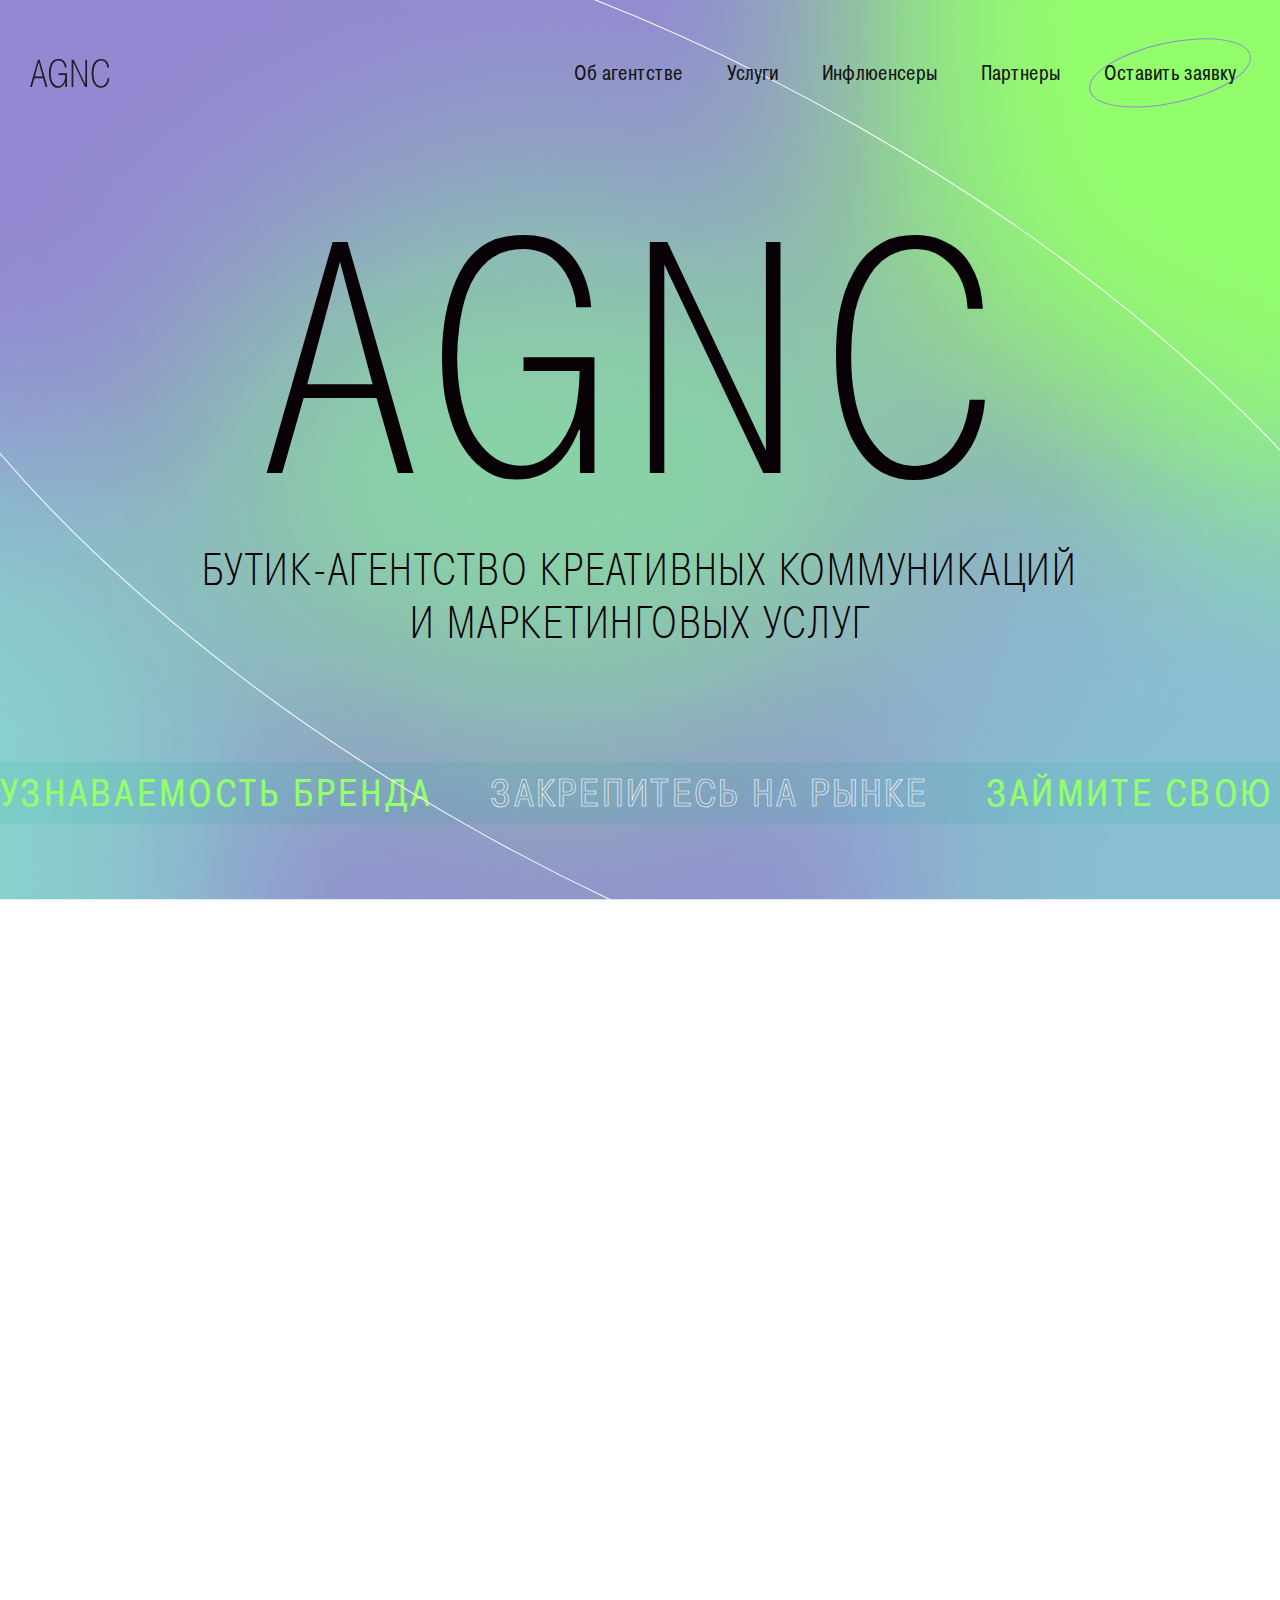
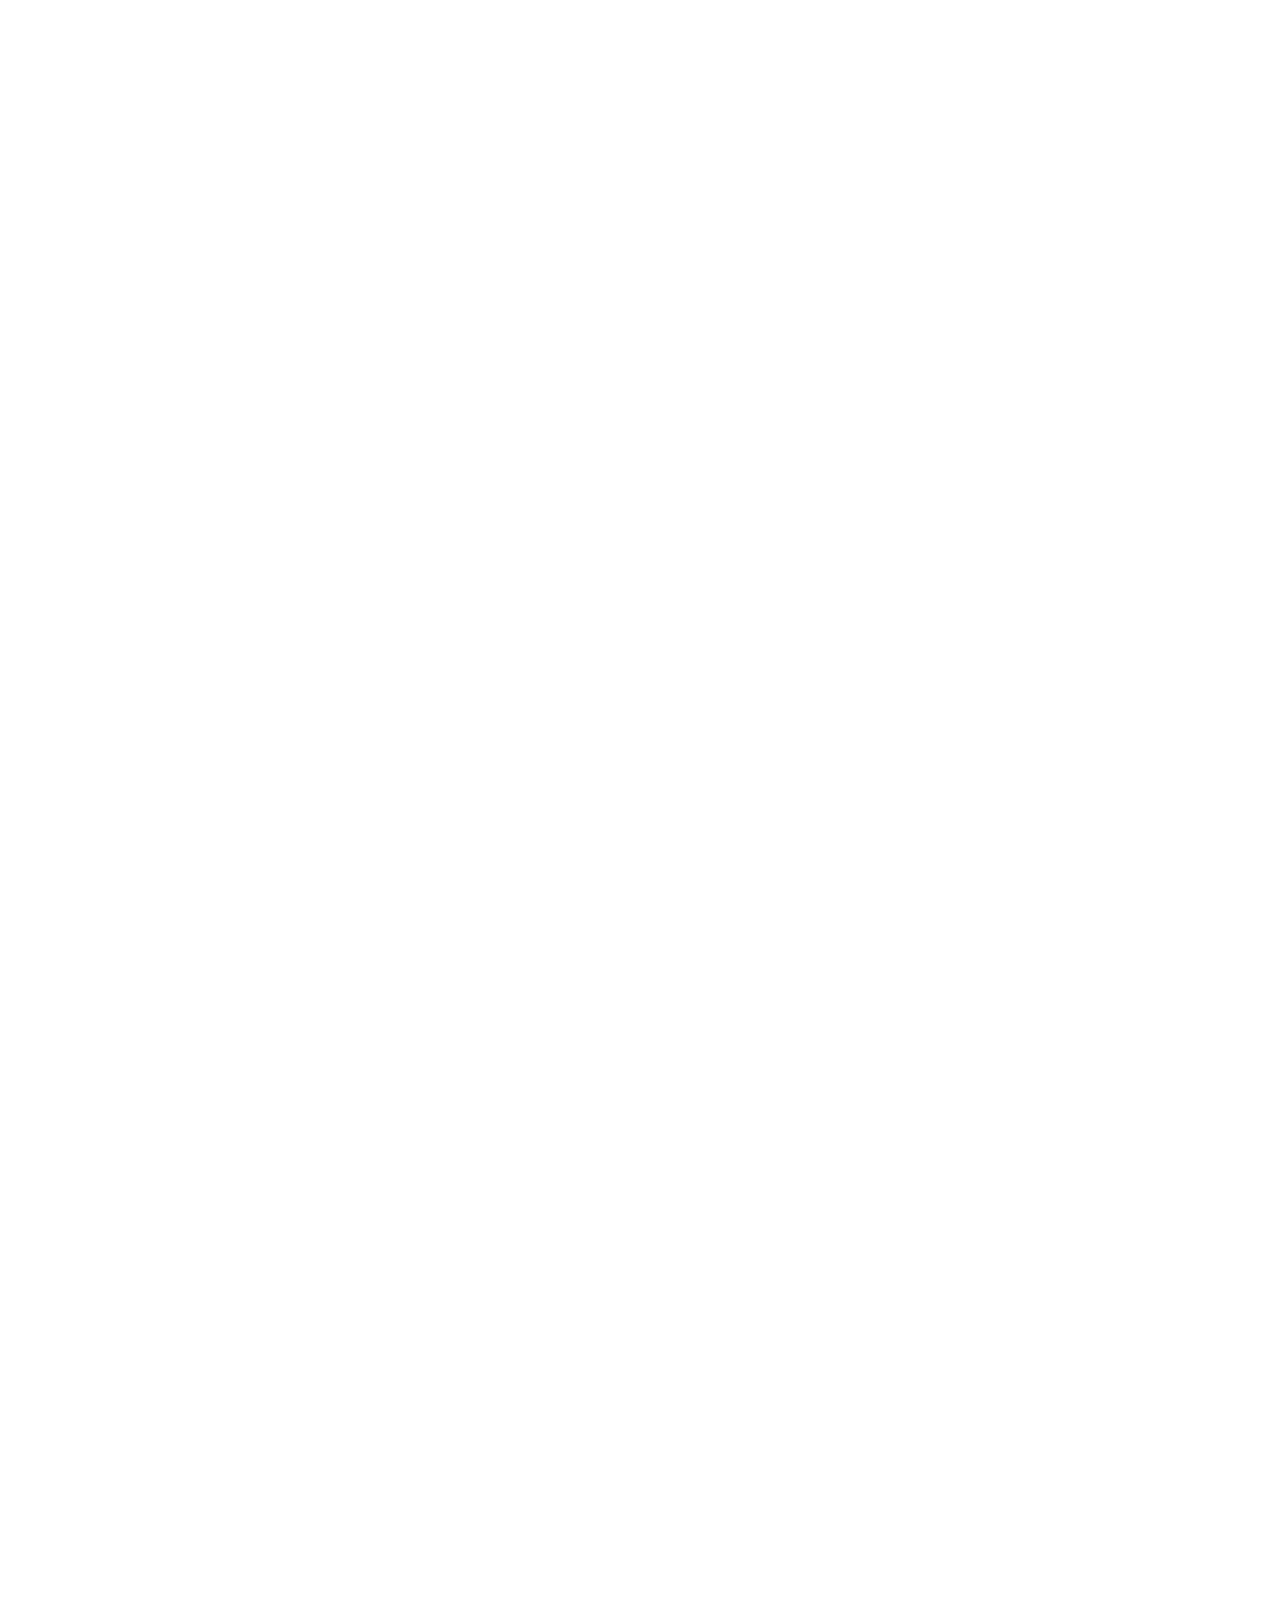
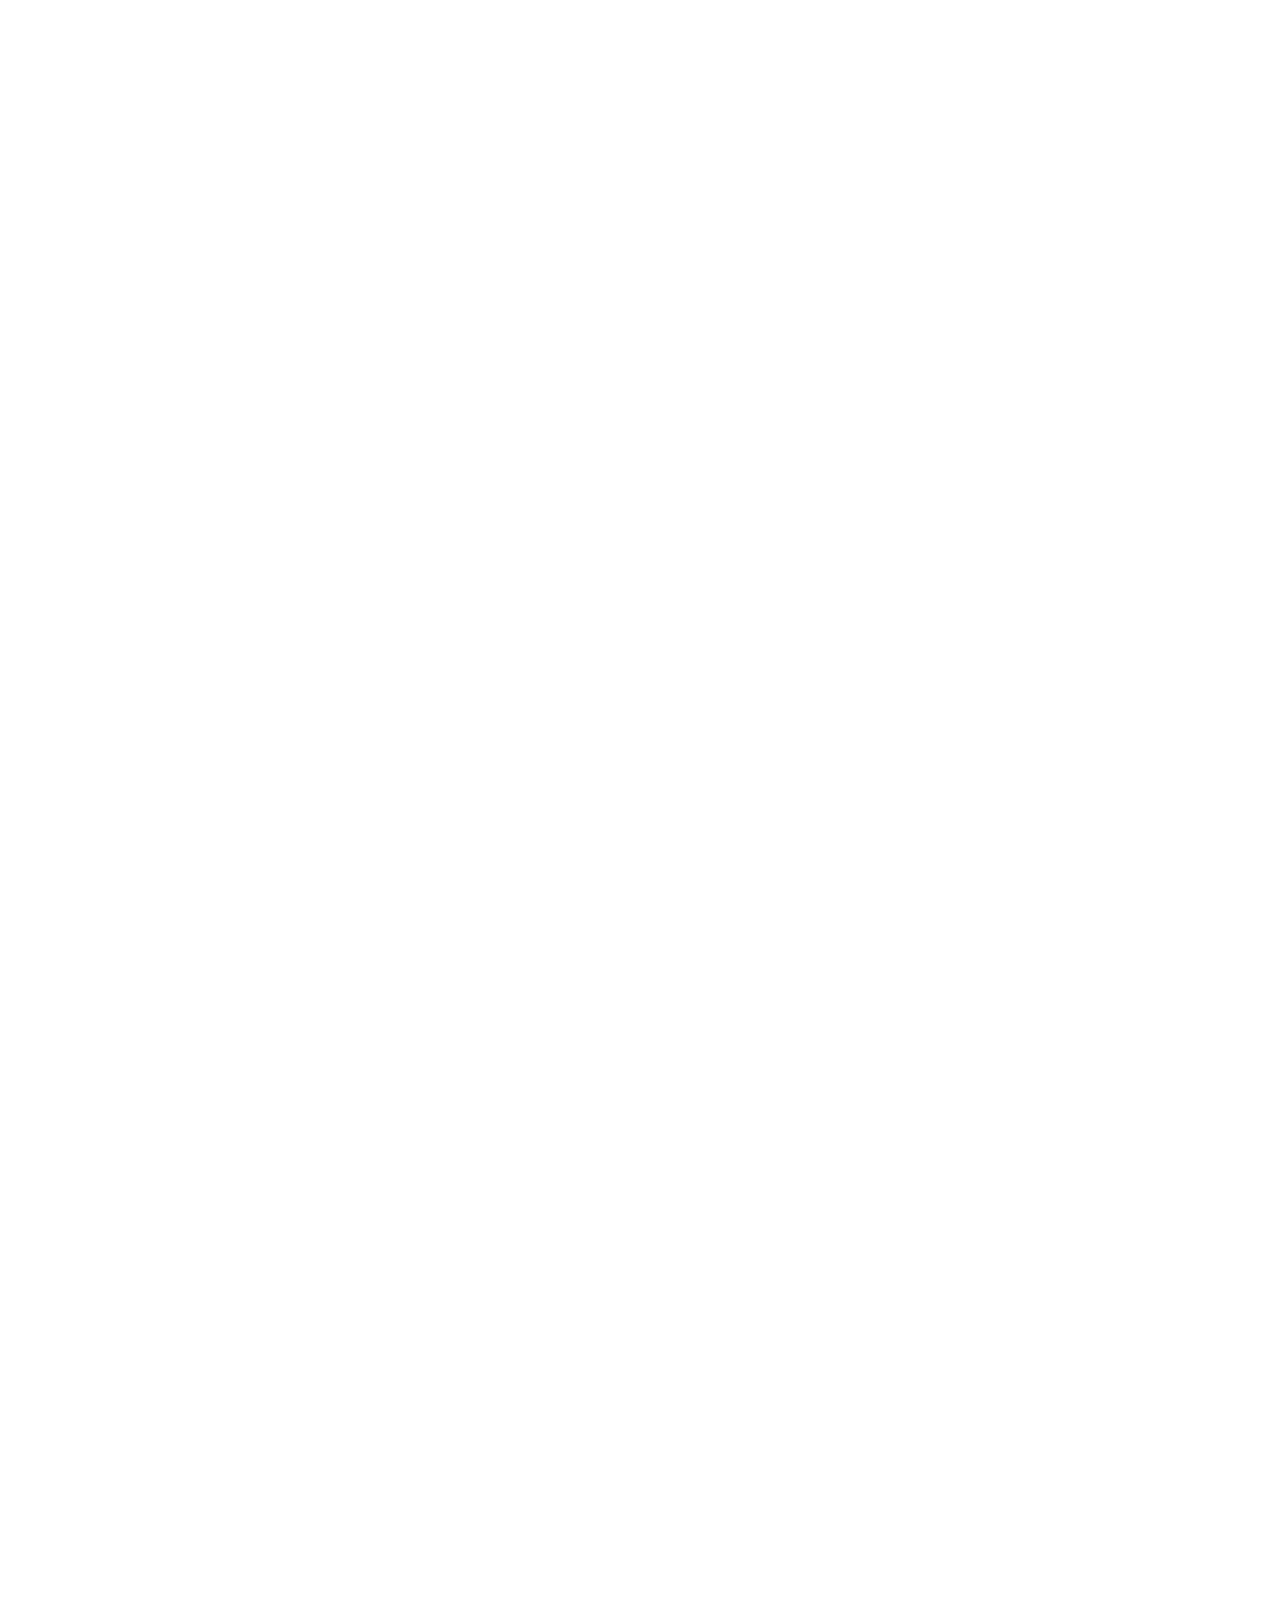
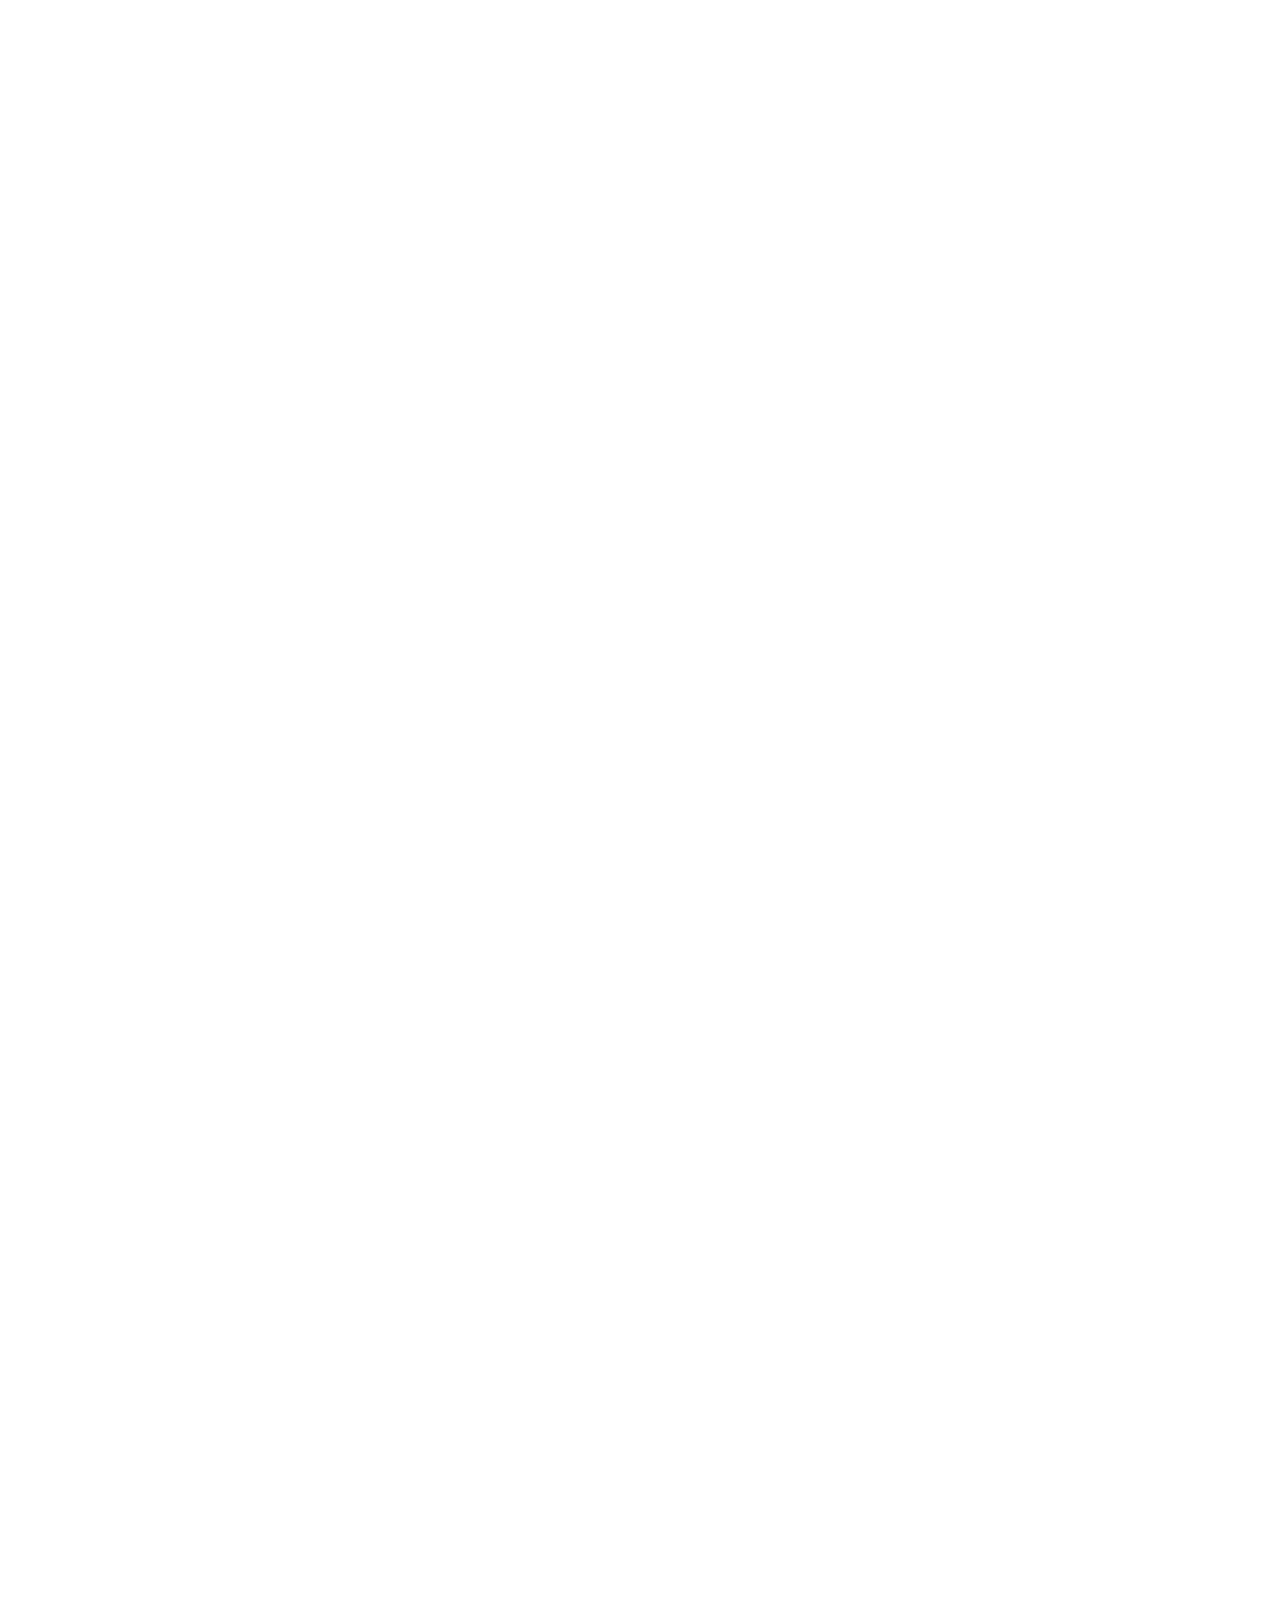
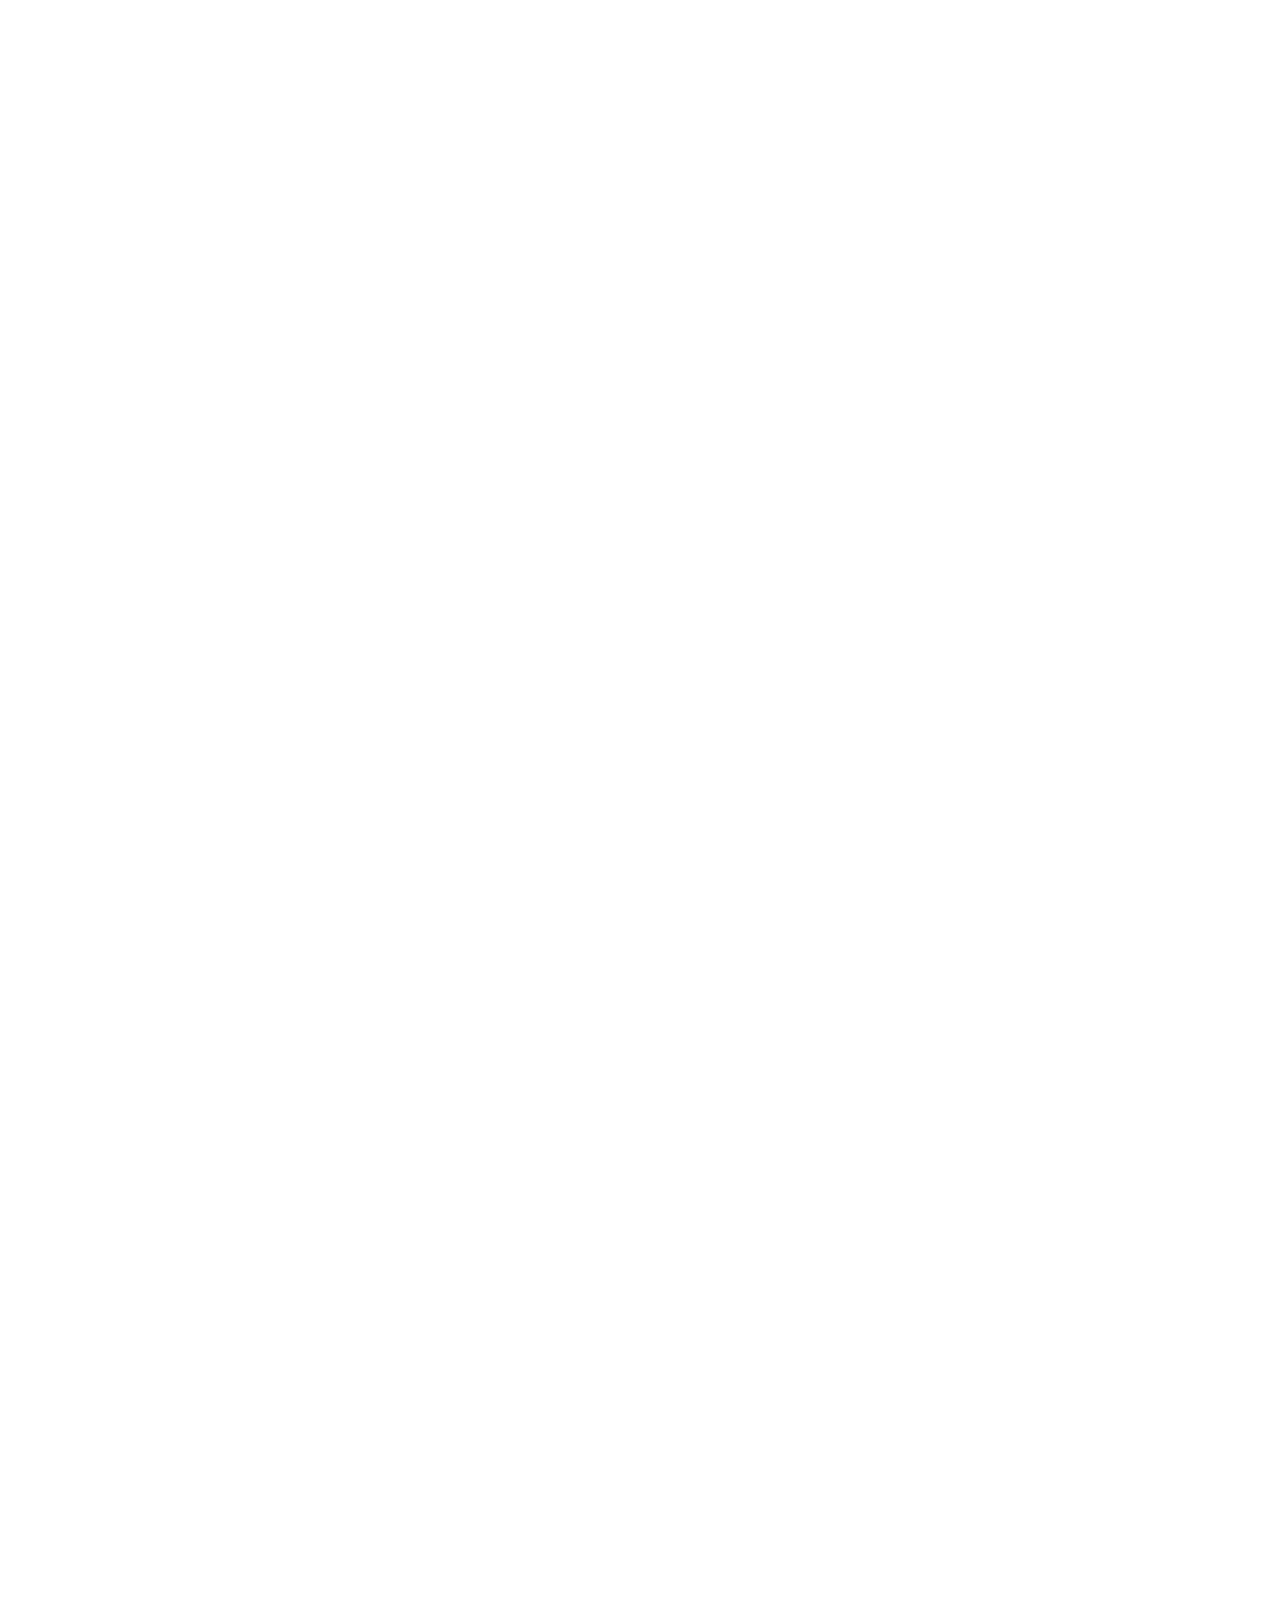
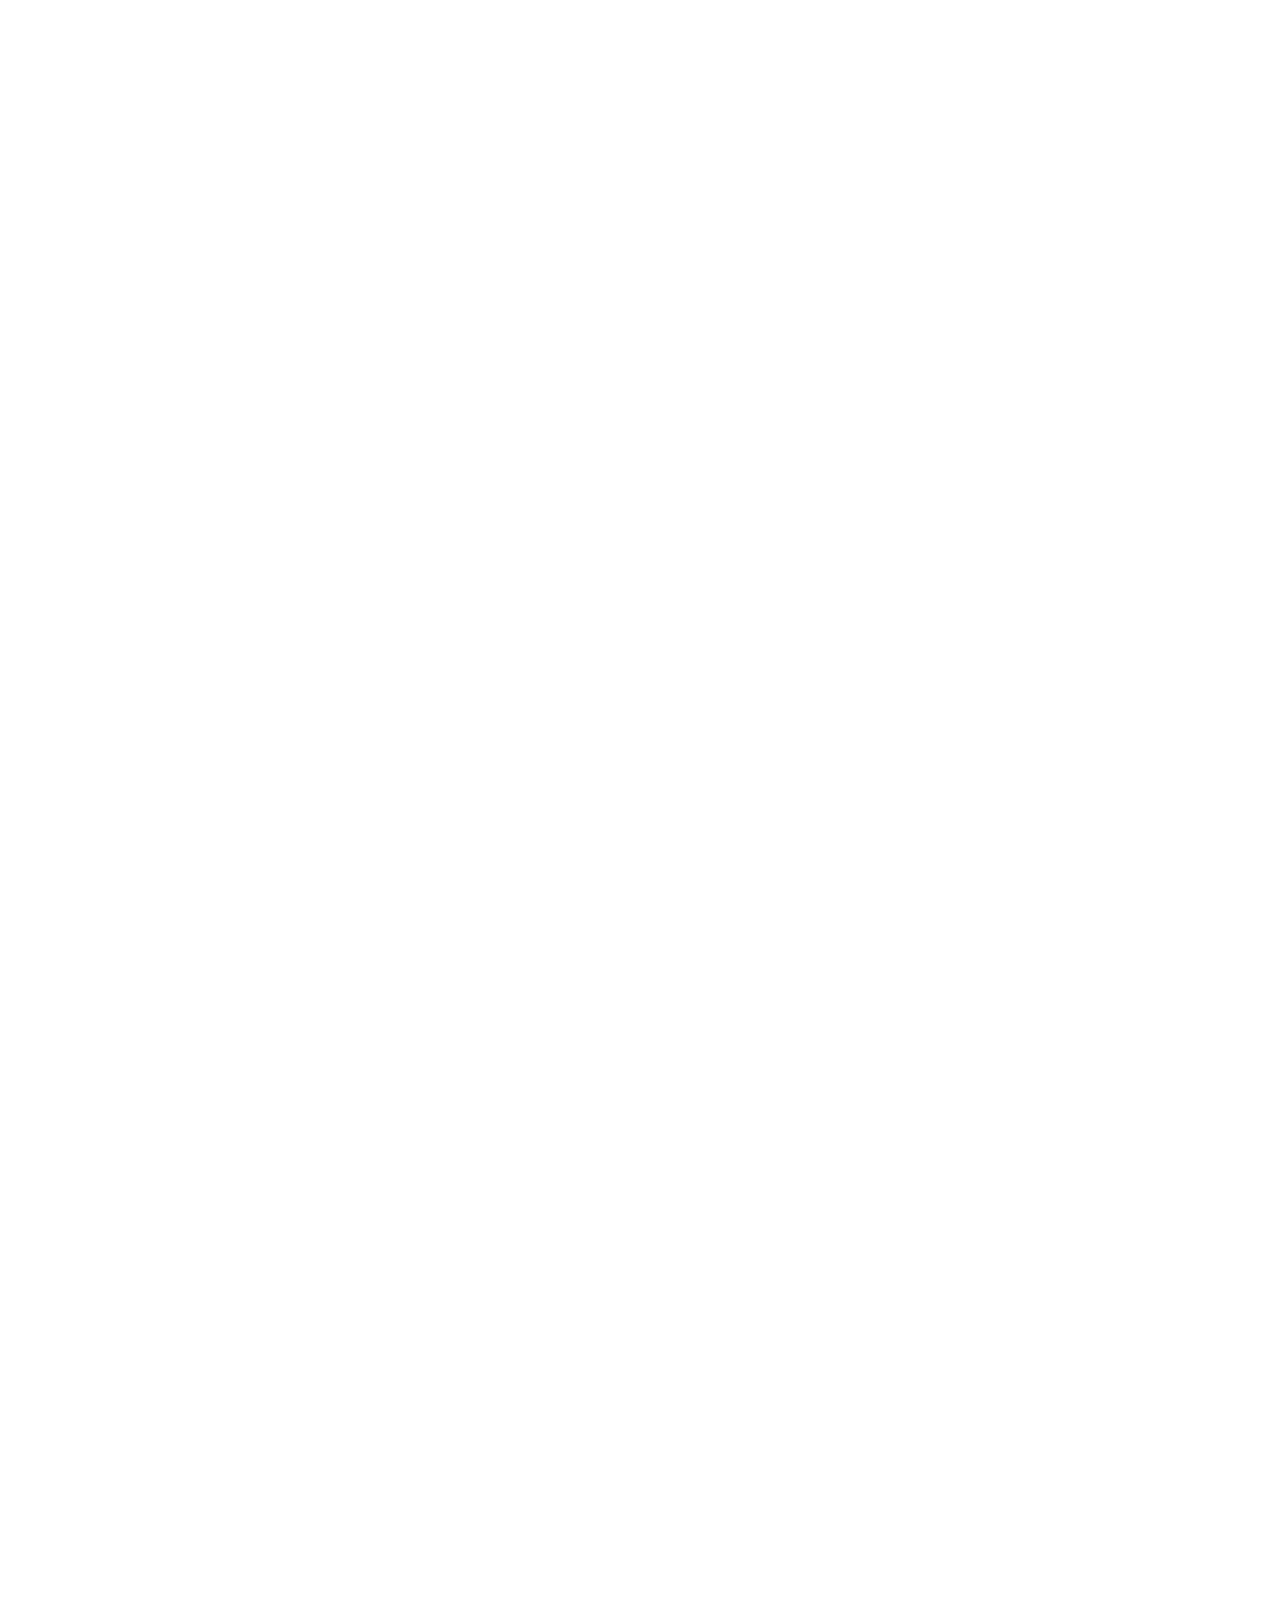
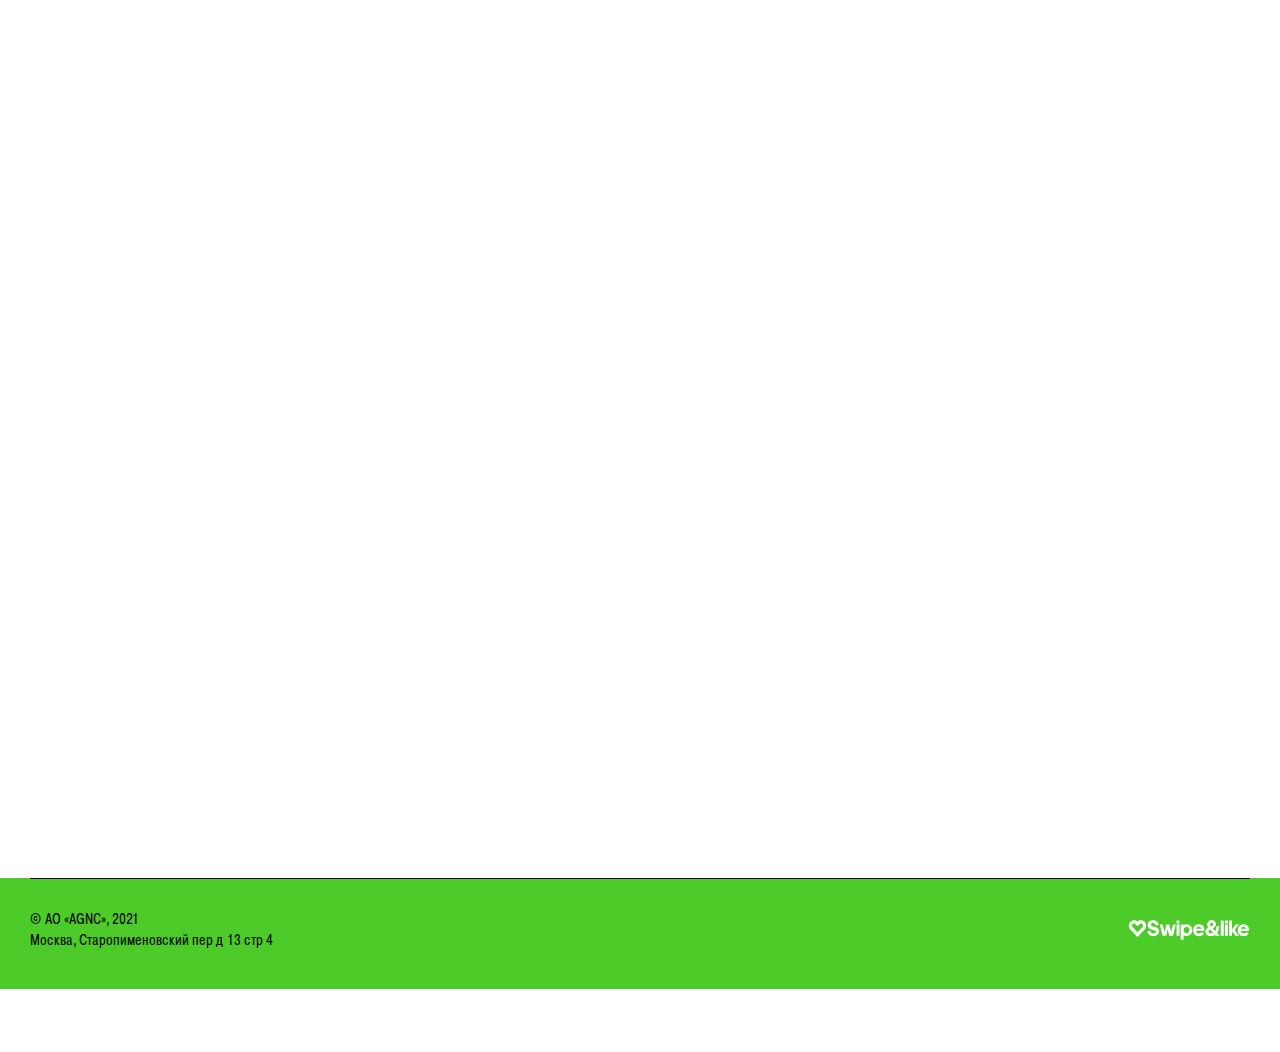
==== index.html @ 2d7c4014 "first commit" ====
<!DOCTYPE html>
<html lang="ru">
<head>
    <meta charset="UTF-8">
    <meta http-equiv="X-UA-Compatible" content="IE=edge">
    <meta name="viewport" content="width=device-width, initial-scale=1.0">
    <meta data-n-head="ssr" data-hid="description" name="description"
        content="Предоставляем полный спектр маркетинговых и креативных услуг брендам категории fashion, beauty и lifestyle для их развития и продвижения как на любом рынке.">
    <meta data-n-head="ssr" data-hid="keywords" name="keywords"
        content="коммуникационное агентство, smm, marketing, pr, branding, agnc">
    <meta data-n-head="ssr" data-hid="og:title" name="og:title" content="AGNC - креативное коммуникационное агенство">
    <meta data-n-head="ssr" data-hid="og:description" name="og:description"
        content="Предоставляем полный спектр маркетинговых и креативных услуг">
    <meta data-n-head="ssr" data-hid="og:image" property="og:image" content="/ogImg.png">
    <meta data-n-head="ssr" name="format-detection" content="telephone=no">
    <link rel="shortcut icon" href="favicon.ico" type="image/x-icon">
    <link rel="icon" href="favicon.ico" type="image/x-icon">
    <link rel="stylesheet" href="libs/swiper/swiper-bundle.min.css">
    <link rel="stylesheet" href="libs/choices/choices.min.css">
    <link rel="stylesheet" href="css/style.min.css">
    <title>AGNC - креативное коммуникационное агентство</title>
</head>
<body>
    <main>
        <section class="main">
    <header class="header">
    <div class="header__container">
        <div class="header__logo">
            <img src="img/logo.svg" alt="AGNC">
        </div>
        <div class="header__menu">
            <ul class="header__list">
                <li class="header__item"><a class="header__link" href="#about">Об агентстве</a></li>
                <li class="header__item"><a class="header__link" href="#service">Услуги</a></li>
                <li class="header__item"><a class="header__link" href="#influencers">Инфлюенсеры</a></li>
                <li class="header__item"><a class="header__link" href="#media">Партнеры</a></li>
                <li class="header__item"><a class="header__link btn-ellipse btn-ellipse_lavend"
                        href="#contacts">Оставить заявку</a></li>
            </ul>
            <button class="burger-btn btn-ellipse btn-ellipse_lavend-small">Меню</button>
        </div>

        <div class="burger-menu">
            <div class="burger-menu__header">
                <div class="burger-menu__logo">
                    <svg width="80" height="30" viewBox="0 0 80 30" fill="white" xmlns="http://www.w3.org/2000/svg">
                        <path
                            d="M4.446 20.147H13.065L15.6 29H17.433L9.633 1.7H7.878L0.078 29H1.911L4.446 20.147ZM4.875 18.509L8.736 4.04L12.597 18.509H4.875ZM28.6074 15.311V16.949H35.2374C35.1984 20.108 34.8474 22.916 32.9754 25.49C31.8444 27.05 30.3624 28.142 28.2174 28.142C26.7354 28.142 25.1364 27.557 23.6934 25.841C21.2364 22.916 20.7684 18.236 20.7684 15.389C20.7684 12.893 21.1194 10.046 21.8604 7.901C23.0694 4.508 25.3314 2.519 28.5684 2.519C30.4014 2.519 32.0784 3.143 33.4824 5.249C34.2234 6.38 34.7304 7.862 34.8474 9.422H36.6024C36.4464 6.77 35.3544 4.04 33.4434 2.441C31.8834 1.154 30.3234 0.880999 28.6464 0.880999C26.0334 0.880999 22.6794 1.427 20.5734 6.341C19.5984 8.642 18.9744 11.528 18.9744 15.428C18.9744 17.729 19.1694 20.108 19.9884 22.643C20.4564 24.164 22.4064 29.78 27.7494 29.78C29.9334 29.78 31.6884 29.039 33.1314 27.401C34.1844 26.231 34.8084 24.827 35.1594 23.891H35.2764V29H36.9924V15.311H28.6074ZM43.3308 4.352L55.0308 29H57.0588V1.7H55.3428V26.348L43.6818 1.7H41.6148V29H43.3308V4.352ZM77.5018 20.342C77.4238 21.707 77.0338 23.462 76.1368 24.983C74.5768 27.635 72.4708 28.181 70.9108 28.181C68.0638 28.181 66.3088 26.075 65.2948 24.203C64.6708 23.033 63.5008 20.42 63.5008 15.077C63.5008 12.503 63.6958 9.5 65.0998 6.692C66.6598 3.572 68.8828 2.519 70.9888 2.519C73.3288 2.519 74.8888 3.728 75.7858 4.976C76.7218 6.263 77.2288 7.979 77.2678 9.578H79.0618C78.9838 8.018 78.5158 4.664 76.1758 2.636C75.2008 1.817 73.5238 0.880999 70.9498 0.880999C68.6098 0.880999 65.8018 1.7 63.7738 5.288C62.0188 8.447 61.7068 12.113 61.7068 14.999C61.7068 20.771 62.9938 23.696 63.5398 24.827C65.6848 29.117 68.6098 29.819 70.8718 29.819C73.6798 29.819 75.5518 28.844 77.0728 26.816C79.0618 24.164 79.2568 20.966 79.2958 20.342H77.5018Z"
                            fill="white"></path>
                    </svg>
                </div>
                <div class="burger-menu__back">
                    <svg width="40" height="30" viewBox="0 0 40 33" fill="none" xmlns="http://www.w3.org/2000/svg">
                        <path d="M38.375 16.3145L0.875 16.3145" stroke="#fff" stroke-width="2" stroke-linecap="round"
                            stroke-linejoin="round" />
                        <path d="M23.2505 1.25348L38.3755 16.3135L23.2505 31.376" stroke="#fff" stroke-width="2"
                            stroke-linecap="round" stroke-linejoin="round" />
                    </svg>
                </div>
            </div>

            <div class="burger-menu__main">
                <ul class="burger-menu__list">
                    <li>
                        <a href="#about" class="burger-menu__link">Об агенстве</a>
                    </li>
                    <li>
                        <a href="#service" class="burger-menu__link">Услуги</a>
                    </li>
                    <li>
                        <a href="#influencers" class="burger-menu__link">Инфлюенсеры</a>
                    </li>
                    <li>
                        <a href="#media" class="burger-menu__link">Партнеры</a>
                    </li>
                    <li>
                        <a href="#contacts" class="burger-menu__link">Контакты</a>
                    </li>
                    <li>
                        <a href="#contacts" class="burger-menu__link">Оставить заявку</a>
                    </li>
                </ul>
            </div>
        </div>
    </div>
</header>
    <div class="main__container">
        <h1 class="main__title" data-slow-show>
            <strong>AGNC</strong>
            <span>Бутик-агентство креативных коммуникаций</span>
            <span>и маркетинговых услуг</span>
        </h1>
    </div>
    <div class="marquee">
        <ul class="marquee__list">
            <li>узнаваемость бренда</li>
            <li>закрепитесь на рынке</li>
            <li>займите свою нишу</li>
            <li>расширяйте аудиторию</li>
            <li>создавайте лояльное комьюнити</li>
            <li>узнаваемость бренда</li>
            <li>закрепитесь на рынке</li>
            <li>займите свою нишу</li>
            <li>расширяйте аудиторию</li>
            <li>создавайте лояльное комьюнити</li>
        </ul>
    </div>
</section>
        <section class="expertise" data-slow-show>
    <div class="container">
        <div class="expertise__wrapper">
            <div class="expertise__graphics"></div>
            <div class="expertise__title">
                <h2>Экспертиза</h2>
            </div>
            <div class="expertise__subtitle text-up">Мы являемся экспертами в области моды, журналистики, пиара после
                <strong>БОЛЕЕ 10 ЛЕТ РАБОТЫ</strong> в таких компаниях, как <span>Vogue, Harper’s Bazaar, InStyle,
                    Interview, BURO., Lunar Hare, V Confession</span> и не только.</div>
            <ul class="expertise__list">
                <li>Аналитика рынка и конкурентов</li>
                <li>Аудит и консалтинг</li>
                <li>Маркетинговые и пиар-стратегии</li>
                <li>Копирайт</li>
                <li>Креатив</li>
                <li>Реализация проектов и продакшн</li>
            </ul>
            <div class="expertise__desc text">
                <p>Сотрудничаем и имеем дружественные связи со всеми <strong>медиа</strong> от деловых до глянцевых,
                    а также активно работаем с телеграм-каналами индустрии.</p>
                <p>Наши <strong>клиенты</strong> — бренды, работающие как с Москвой, так и с регионами, поэтому
                    мы адаптируем маркетинг-и пиар-инструментарий под разные типы локальных аудиторий.</p>
                <p>Осуществляем продвижение продуктов в соцсетях: <a href="#">Instagram</a>, <a href="#">Facebook</a>,
                    <a href="#">VK</a>, <a href="#">YouTube</a>.</p>
                <p>Мы создаём <strong>интегрированные</strong> кампании, которые размещаем на всех форматах онлайн-и
                    офлайн-площадок, включая медиа и блоги инфлюенсеров.</p>
            </div>
        </div>
    </div>
</section>
        <section class="advantages" data-slow-show>
    <div class="container">
        <div class="advantages__wrapper">
            <div class="advantages__graphics"></div>
            <div class="advantages__title">
                <h2>Преимущества</h2>
            </div>
            <div class="advantages__subtitle text-up">Мы используем <strong>передовые пиар-и маркетинговые
                    инструменты</strong>, находясь в международной повестке, мы следим за всеми брендами и ключевыми
                медиа на рынке</div>
            <ul class="advantages__list">
                <li>Трендсеттерский подход</li>
                <li>Знание рынка</li>
                <li>Вовлеченность в светское сообщество</li>
            </ul>
            <div class="advantages__desc text">
                <p>Мы <strong>креативно</strong> подходим к процессу, стараясь подобрать уникальные проекты для каждого
                    бренда.</p>
                <p>Мы за <strong>необычные форматы</strong>, которые запомнятся аудитории и произведут должное
                    впечатление как мотивация к покупке.</p>
            </div>
        </div>
    </div>
</section>
        <section class="uniqueness" data-slow-show>
    <div class="container">
        <div class="uniqueness__wrapper">
            <div class="uniqueness__graphics"></div>
            <div class="uniqueness__title">
                <h2>Уникальность</h2>
            </div>
            <div class="uniqueness__subtitle text-up">Мы работаем с брендами, аудиторией которых являемся сами:
                разделяем их ценности и знаем рабочие инструменты. </div>

            <div class="uniqueness__desc text">
                <p>Клиентами агентства являются наши <strong>единомышленники</strong> из сфер моды, бьюти и лайфстайла.
                </p>
                <p><strong>Мы постоянно находимся в процессе аналитики и креатива</strong>, адаптируя план работы,
                    если необходима быстрая реакция на текущие изменения / новые тренды / идеи.</p>
                <p></p>
                <p>Мы <strong>одними из первых</strong> стали специализироваться на продвижении российских брендов,
                    применяя профессиональные и актуальные инструменты пиара и маркетинга.</p>
            </div>
        </div>
    </div>
</section>
        <section id="about" class="about" data-slow-show>
    <div class="container">
        <div class="about__content">
            <div class="about__heading">
                <h2 class="about__title">О нас</h2>
                <div class="about__subtitle">в 2020 году, Ольга Свичинская основала Агентство AGNC</div>
            </div>
            <div class="about__card about-card">
                <div class="about-card__img">
                    <img src="img/svichinskaya.jpg" alt="Ольга Свичинская">
                </div>
                <div class="about-card__text">
                    <div class="about-card__info">
                        <div class="about-card__name">Ольга Свичинская</div>
                        <div class="about-card__position">Основатель агентства</div>
                    </div>
                    <a href="#" class="about-card__link"><span>in:</span>@svichinskaya</a>
                </div>
            </div>
            <div class="about__additional">
                <div class="about__columns">
                    <p>Ольга снимала на обложки и брала интервью у героинь A-list Голливуда (Эмили Блант, Джулия
                        Робертс, Кендалл Дженнер, Рита Ора, Зои Дейч и так далее), делала спецпроекты для ведущих
                        фэшн-брендов (Chanel, Dior, Louis Vuitton, Hermès, Fendi, Gucci) и брала интервью у креативных
                        директоров, посещала Недели моды, а также специальные маркетинговые мероприятия по всему миру
                        для селебрити и прессы, являлась ключевым игроком журналов, в которых работала, и представляла
                        издания публично.</p>
                    <p>Ольга — медиаменеджер с опытом работы более 15 лет в главных глянцевых изданиях России:
                        Interview, Harper’s Bazaar, InStyle. В последнем Ольга совмещала позиции заместителя главного
                        редактора и креативного директора. Создание собственного коммуникационного агентства стало
                        логичным продолжением медиа — undefined карьеры и дало возможность применить и преумножить свою
                        экспертизу, опыт и связи.</p>
                </div>
            </div>
        </div>
    </div>
</section>
        <section class="team" data-slow-show>
    <div class="container">
        <div class="team__title">
            <h2>Команда</h2>
        </div>
        <div class="team__content">
            <div class="team__cards">
                <div class="team-card">
                    <div class="team-card__img">
                        <img src="img/team/ignatova.jpg" alt="Диана Игнатова">
                    </div>
                    <div class="team-card__text">
                        <div class="team-card__name">Диана Игнатова</div>
                        <div class="team-card__position">Пиар-и маркетинг—директор</div>
                        <div class="team-card__desc">Окончила факультет маркетинга Калифорнийского государственного
                            университета (CSULA). В прошлом занималась разработкой маркетинговых стратегий,
                            консультировала различные PR-агентства, а также занимала позицию менеджера специальных
                            проектов бренда Vogue (издательский дом Condé Nast).</div>
                    </div>
                </div>
                <div class="team-card">
                    <div class="team-card__img">
                        <img src="img/team/volkova.jpg" alt="Полина Волкова">
                    </div>
                    <div class="team-card__text">
                        <div class="team-card__name">Полина Волкова</div>
                        <div class="team-card__position">Пиар-менеджер</div>
                        <div class="team-card__desc">Окончила факультет архитектуры в московском архитектурном институте
                            (МАРХИ). В процессе обучения стажировалась в коммуникационном агентстве Pk connection.
                            В 2021 году присоединилась к команде marketing & pr agency Lunar HARE ассистентом PR
                            менеджера. В 2022 начала работать в команде AGNC.</div>
                    </div>
                </div>
                <div class="team-card">
                    <div class="team-card__img">
                        <img src="img/team/vornovskyh.jpg" alt="Влада Ворновских">
                    </div>
                    <div class="team-card__text">
                        <div class="team-card__name">Влада Ворновских</div>
                        <div class="team-card__position">Пиар-менеджер</div>
                        <div class="team-card__desc">Окончила Высшую Школу Экономики факультет «Коммуникаций, медиа
                            и дизайна». Работала в агентстве v-confession, занималась брендами Burberry, COS, &Other
                            Stories, Spotify и т.д. В 2022-м присоединилась к команде AGNC</div>
                    </div>
                </div>
            </div>
        </div>
    </div>
</section>
        <section id="service" class="service" data-slow-show>
    <div class="container">
        <div class="service__title">
            <h2>Услуги</h2>
        </div>
        <div class="service__content">
            <div class="service__accordion">
                <ul class="accordion">
                    <li class="accordion__item">
                        <div class="accordion__trigger">
                            <p class="accordion__title">PR, MARKETING & BRAND</p>
                            <svg width="29" height="15" viewBox="0 0 29 15" fill="none"
                                xmlns="http://www.w3.org/2000/svg">
                                <path
                                    d="M28.2071 8.20711C28.5976 7.81658 28.5976 7.18342 28.2071 6.79289L21.8431 0.428932C21.4526 0.0384079 20.8195 0.0384079 20.4289 0.428932C20.0384 0.819456 20.0384 1.45262 20.4289 1.84315L26.0858 7.5L20.4289 13.1569C20.0384 13.5474 20.0384 14.1805 20.4289 14.5711C20.8195 14.9616 21.4526 14.9616 21.8431 14.5711L28.2071 8.20711ZM27.5 6.5L0.499998 6.5V8.5L27.5 8.5V6.5Z"
                                    fill="#080105" />
                            </svg>
                        </div>
                        <div class="accordion__content">
                            <div class="content-accordion">
                                <div class="content-accordion__item">
                                    <p class="content-accordion__title">Коммуникационная стратегия</p>
                                    <ul>
                                        <li>Позиционирование; миссия; философия; сторителлинг; слоган; TOV; ценности
                                        </li>
                                        <li>Определение целей</li>
                                        <li>Анализ конкурентов и успешных проектов за границей</li>
                                        <li>SWOT Analysis</li>
                                        <li>Анализ аудитории и составление портретов</li>
                                    </ul>
                                </div>
                                <div class="content-accordion__item">
                                    <p class="content-accordion__title">PR</p>
                                    <ul>
                                        <li>PR-поддержка в ключевых локальных СМИ (Print+Digital) и телеграм-каналах
                                        </li>
                                        <li>Медиапланирование</li>
                                        <li>Influencer marketing</li>
                                    </ul>
                                </div>
                                <div class="content-accordion__item">
                                    <p class="content-accordion__title">Маркетинг</p>
                                    <ul>
                                        <li>Определение ключевого маркетингового сообщения</li>
                                        <li>Маркетинговые активности</li>
                                        <li>Расширенные идеи по дополнительной монетизации проекта</li>
                                        <li>План по имплементации персонализированного подхода</li>
                                        <li>Список потенциальных партнеров и форматы сотрудничества</li>
                                        <li>Event marketing</li>
                                    </ul>
                                </div>
                                <div class="content-accordion__item">
                                    <p class="content-accordion__title">Брендбук</p>
                                    <ul>
                                        <li>Подготовка полного пакета брендинга от логотипа до макетов рекламных
                                            материалов</li>
                                    </ul>
                                </div>
                                <div class="content-accordion__item">
                                    <p class="content-accordion__title">Мероприятия</p>
                                    <ul>
                                        <li>Разработка концепции, гест-менеджмент, декорирование, привлечение партнеров,
                                            PR-<br>сопровождение</li>
                                    </ul>
                                </div>
                                <div class="content-accordion__item">
                                    <p class="content-accordion__title">Личный PR</p>
                                    <ul>
                                        <li>Аудит личного бренда, разработка стратегии, продвижение</li>
                                        <li>Стайлинг: консультация, разбор гардероба, шопинг</li>
                                    </ul>
                                </div>
                            </div>
                        </div>
                    </li>
                    <li class="accordion__item">
                        <div class="accordion__trigger">
                            <p class="accordion__title">КОНСАЛТИНГ</p>
                            <svg width="29" height="15" viewBox="0 0 29 15" fill="none"
                                xmlns="http://www.w3.org/2000/svg">
                                <path
                                    d="M28.2071 8.20711C28.5976 7.81658 28.5976 7.18342 28.2071 6.79289L21.8431 0.428932C21.4526 0.0384079 20.8195 0.0384079 20.4289 0.428932C20.0384 0.819456 20.0384 1.45262 20.4289 1.84315L26.0858 7.5L20.4289 13.1569C20.0384 13.5474 20.0384 14.1805 20.4289 14.5711C20.8195 14.9616 21.4526 14.9616 21.8431 14.5711L28.2071 8.20711ZM27.5 6.5L0.499998 6.5V8.5L27.5 8.5V6.5Z"
                                    fill="#080105" />
                            </svg>
                        </div>
                        <div class="accordion__content">
                            <div class="content-accordion">
                                <div class="content-accordion__item">
                                    <p class="content-accordion__title">Аудит вашего бренда</p>
                                    <p class="content-accordion__desc">Консультация по развитию на основе результатов:
                                        <a href="#">Influencer/community/stylist marketing</a>; работа со СМИ и
                                        телеграм-каналами; коллаборации; ивент-маркетинг; контент-маркетинг; специальные
                                        проекты; разработка программ лояльности
                                    </p>
                                </div>
                                <div class="content-accordion__item">
                                    <p class="content-accordion__title">Личная консультация от CEO AGNC Ольги Свичинской
                                    </p>
                                    <p class="content-accordion__desc">DNA; TOV; cторителлинг; философия, миссия, цели и
                                        задачи; ценности бренда; ключевые сообщения; ЦА</p>
                                </div>
                            </div>
                        </div>
                    </li>
                    <li class="accordion__item">
                        <div class="accordion__trigger">
                            <p class="accordion__title">Digital</p>
                            <svg width="29" height="15" viewBox="0 0 29 15" fill="none"
                                xmlns="http://www.w3.org/2000/svg">
                                <path
                                    d="M28.2071 8.20711C28.5976 7.81658 28.5976 7.18342 28.2071 6.79289L21.8431 0.428932C21.4526 0.0384079 20.8195 0.0384079 20.4289 0.428932C20.0384 0.819456 20.0384 1.45262 20.4289 1.84315L26.0858 7.5L20.4289 13.1569C20.0384 13.5474 20.0384 14.1805 20.4289 14.5711C20.8195 14.9616 21.4526 14.9616 21.8431 14.5711L28.2071 8.20711ZM27.5 6.5L0.499998 6.5V8.5L27.5 8.5V6.5Z"
                                    fill="#080105" />
                            </svg>
                        </div>
                        <div class="accordion__content">
                            <div class="content-accordion">
                                <div class="content-accordion__item">
                                    <p class="content-accordion__title">Сайт</p>
                                    <ul>
                                        <li>Разработка концепции и дизайна, верстка, заполнение контентом, а также
                                            техническая поддержка
                                        </li>
                                    </ul>
                                </div>
                                <div class="content-accordion__item">
                                    <p class="content-accordion__title">SMM</p>
                                    <ul>
                                        <li>Instagram & Telegram: разработка визуальной концепции, стратегии, ведение
                                            социальных сетей</li>
                                    </ul>
                                </div>
                                <div class="content-accordion__item">
                                    <p class="content-accordion__title">Контент</p>
                                    <ul>
                                        <li>Имиджевые съемки, ролики, специальные проекты</li>
                                    </ul>
                                </div>
                            </div>
                        </div>
                    </li>
                    <li class="accordion__item">
                        <div class="accordion__trigger">
                            <p class="accordion__title">Worldwide</p>
                            <svg width="29" height="15" viewBox="0 0 29 15" fill="none"
                                xmlns="http://www.w3.org/2000/svg">
                                <path
                                    d="M28.2071 8.20711C28.5976 7.81658 28.5976 7.18342 28.2071 6.79289L21.8431 0.428932C21.4526 0.0384079 20.8195 0.0384079 20.4289 0.428932C20.0384 0.819456 20.0384 1.45262 20.4289 1.84315L26.0858 7.5L20.4289 13.1569C20.0384 13.5474 20.0384 14.1805 20.4289 14.5711C20.8195 14.9616 21.4526 14.9616 21.8431 14.5711L28.2071 8.20711ZM27.5 6.5L0.499998 6.5V8.5L27.5 8.5V6.5Z"
                                    fill="#080105" />
                            </svg>
                        </div>
                        <div class="accordion__content">
                            <div class="content-accordion">
                                <div class="content-accordion__item">
                                    <p class="content-accordion__title">ОАЭ</p>
                                    <ul>
                                        <li>Продвижение вашего бренда в Дубае вместе с <a href="#">Q Communications</a>
                                        </li>
                                    </ul>
                                </div>
                            </div>
                        </div>
                    </li>
                </ul>
                <a href="#contacts" class="service__btn btn-ellipse btn-ellipse_green">Оставить заявку</a>
            </div>
        </div>
    </div>
</section>
        <section class="values" data-slow-show>
    <div class="values__wrapper">
        <div class="values__title">
            <h2>Ценности</h2>
        </div>
        <div class="values__ellipse">
            <div class="values__value values__value_1">Уважение</div>
            <div class="values__value values__value_2">Космополитичность</div>
            <div class="values__value values__value_3">Тактичность</div>
            <div class="values__value values__value_4">Поддержка&nbsp;комьюнити</div>
            <div class="values__value values__value_5">Креативность</div>
            <div class="values__value values__value_6">Инклюзивность</div>
            <div class="values__value values__value_7">Эстетика</div>
            <div class="values__value values__value_8">Культура</div>
            <div class="values__value values__value_9">Саморазвитие</div>
            <div class="values__value values__value_10">Карьера и успех</div>
            <div class="values__value values__value_11">Духовность</div>
            <div class="values__value values__value_12">Профессионализм</div>
        </div>
    </div>
    <div class="values__bg">
        <div class="values__marquee">
            <div>AGNC</div>
            <div>AGNC</div>
            <div>AGNC</div>
            <div>AGNC</div>
            <div>AGNC</div>
            <div>AGNC</div>
        </div>
    </div>
</section>
        <section id="influencers" class="influencers" data-slow-show>
    <div class="container">
        <div class="influencers__heading">
            <div class="influencers__text">
                <div class="influencers__title">
                    <h2>Инфлюенсеры</h2>
                </div>
            </div>
            <div class="influencers__arrows">
                <button type="button" class="influencers__button influencers__button_prev">
                    <svg width="40" height="33" viewBox="0 0 40 33" fill="none" xmlns="http://www.w3.org/2000/svg">
                        <path d="M1.625 16.3145L39.125 16.3145" stroke-width="1.5" stroke-linecap="round"
                            stroke-linejoin="round" />
                        <path d="M16.7495 1.25348L1.62451 16.3135L16.7495 31.376" stroke-width="1.5"
                            stroke-linecap="round" stroke-linejoin="round" />
                    </svg>
                </button>
                <button type="button" class="influencers__button influencers__button_next">
                    <svg width="40" height="33" viewBox="0 0 40 33" fill="none" xmlns="http://www.w3.org/2000/svg">
                        <path d="M38.375 16.3145L0.875 16.3145" stroke-width="1.5" stroke-linecap="round"
                            stroke-linejoin="round" />
                        <path d="M23.2505 1.25348L38.3755 16.3135L23.2505 31.376" stroke-width="1.5"
                            stroke-linecap="round" stroke-linejoin="round" />
                    </svg>
                </button>
            </div>
        </div>
        <div class="influencers__desc">
            <p>Наше community лидеров мнений</p>
        </div>
    </div>
    <div class="influencers-slider swiper">
        <div class="influencers-slider__wrapper swiper-wrapper">
            <div class="influencers-slider__slide swiper-slide">
                <a class="influencers-card" href="https://www.instagram.com/lidiaivankova/">
                    <div class="influencers-card__img">
                        <img src="img/slider/lidiaivankova.jpg" alt="Лида Иванькова">
                    </div>
                    <div class="influencers-card__info">
                        <p class="influencers-card__name">Лида Иванькова</p>
                        <p class="influencers-card__career">Владелица студии красоты My Dear Body</p>
                    </div>
                </a>
            </div>
            <div class="influencers-slider__slide swiper-slide">
                <a class="influencers-card" href="https://www.instagram.com/darinafzv/">
                    <div class="influencers-card__img">
                        <img src="img/slider/darinafzv.jpg" alt="Дарина Фаизова">
                    </div>
                    <div class="influencers-card__info">
                        <p class="influencers-card__name">Дарина Фаизова</p>
                        <p class="influencers-card__career">Режиссер</p>
                    </div>
                </a>
            </div>
            <div class="influencers-slider__slide swiper-slide">
                <a class="influencers-card" href="https://www.instagram.com/alex_maniovich/">
                    <div class="influencers-card__img">
                        <img src="img/slider/maniovich.jpg" alt="Саша Маниович">
                    </div>
                    <div class="influencers-card__info">
                        <p class="influencers-card__name">Саша Маниович</p>
                        <p class="influencers-card__career">Дизайнер украшений Maniovich.AM</p>
                    </div>
                </a>
            </div>
            <div class="influencers-slider__slide swiper-slide">
                <a class="influencers-card" href="https://www.instagram.com/dariaksenz/">
                    <div class="influencers-card__img">
                        <img src="img/slider/dariaksenz.jpg" alt="Даша Ксенз">
                    </div>
                    <div class="influencers-card__info">
                        <p class="influencers-card__name">Даша Ксенз</p>
                        <p class="influencers-card__career">Дизайнер спортивной одежды Almond Crew</p>
                    </div>
                </a>
            </div>
            <div class="influencers-slider__slide swiper-slide">
                <a class="influencers-card" href="https://www.instagram.com/joolssss/">
                    <div class="influencers-card__img">
                        <img src="img/slider/joolssss.jpg" alt="Юля Ксесошвили">
                    </div>
                    <div class="influencers-card__info">
                        <p class="influencers-card__name">Юля Квесошвили</p>
                        <p class="influencers-card__career">Pop-events в Краснодаре</p>
                    </div>
                </a>
            </div>
            <div class="influencers-slider__slide swiper-slide">
                <a class="influencers-card" href="https://www.instagram.com/polina_zvezdina/">
                    <div class="influencers-card__img">
                        <img src="img/slider/zvezdina.jpg" alt="Полина Звездина">
                    </div>
                    <div class="influencers-card__info">
                        <p class="influencers-card__name">Полина Звездина</p>
                        <p class="influencers-card__career">Основательница магазина косметики Perf.ace</p>
                    </div>
                </a>
            </div>
            <div class="influencers-slider__slide swiper-slide">
                <a class="influencers-card" href="https://www.instagram.com/vasergeeva/">
                    <div class="influencers-card__img">
                        <img src="img/slider/sergeeva.jpg" alt="Лера Сергеева">
                    </div>
                    <div class="influencers-card__info">
                        <p class="influencers-card__name">Лера Сергеева</p>
                        <p class="influencers-card__career">Сет-дизайнер Lucky Group</p>
                    </div>
                </a>
            </div>
            <div class="influencers-slider__slide swiper-slide">
                <a class="influencers-card" href="https://www.instagram.com/azarovaka/">
                    <div class="influencers-card__img">
                        <img src="img/slider/azarovaka.jpg" alt="Ксения Азарова">
                    </div>
                    <div class="influencers-card__info">
                        <p class="influencers-card__name">Ксения Азарова</p>
                        <p class="influencers-card__career">Главный байер ЦУМа</p>
                    </div>
                </a>
            </div>
            <div class="influencers-slider__slide swiper-slide">
                <a class="influencers-card" href="https://www.instagram.com/katebutko/">
                    <div class="influencers-card__img">
                        <img src="img/slider/butko.jpg" alt="Катя Бутко">
                    </div>
                    <div class="influencers-card__info">
                        <p class="influencers-card__name">Катя Бутко</p>
                        <p class="influencers-card__career">Блогер, tech предприниматель</p>
                    </div>
                </a>
            </div>
            <div class="influencers-slider__slide swiper-slide">
                <a class="influencers-card" href="https://www.instagram.com/svichinskaya/">
                    <div class="influencers-card__img">
                        <img src="img/slider/svichinskaya.jpg" alt="Ольга Свичинская">
                    </div>
                    <div class="influencers-card__info">
                        <p class="influencers-card__name">Ольга Свичинская</p>
                        <p class="influencers-card__career">Основатель агентства AGNC</p>
                    </div>
                </a>
            </div>
        </div>
        <div class="influencers__pagination"></div>
    </div>
</section>
        <section id="media" class="media" data-slow-show>
    <div class="container">
        <div class="media__title">
            <h2>СМИ</h2>
        </div>
        <div class="media__content">
            <div class="media__cards">
                <div class="media__card">
                    <img src="img/media/vogue.png" alt="Vogue">
                </div>
                <div class="media__card">
                    <img src="img/media/tatler.png" alt="Tatler">
                </div>
                <div class="media__card">
                    <img src="img/media/glamour.png" alt="Glamour">
                </div>
                <div class="media__card">
                    <img src="img/media/bazaar.png" alt="Bazaar">
                </div>
                <div class="media__card">
                    <img src="img/media/cosmopolitan.png" alt="Cosmopolitan">
                </div>
                <div class="media__card">
                    <img src="img/media/grazia.png" alt="Grazia">
                </div>
                <div class="media__card">
                    <img src="img/media/elle.png" alt="Elle">
                </div>
                <div class="media__card">
                    <img src="img/media/marie-claire.png" alt="Marie claire">
                </div>
                <div class="media__card">
                    <img src="img/media/in-style.png" alt="InStyle">
                </div>
                <div class="media__card">
                    <img src="img/media/forbes.png" alt="Forbes">
                </div>
                <div class="media__card">
                    <img src="img/media/blueprint.png" alt="Blueprint">
                </div>
                <div class="media__card">
                    <img src="img/media/buro.png" alt="Buro">
                </div>
                <div class="media__card">
                    <img src="img/media/commersant.png" alt="Коммерсант">
                </div>
                <div class="media__card">
                    <img src="img/media/rbk.png" alt="РБК">
                </div>
                <div class="media__card">
                    <img src="img/media/vedomosti.png" alt="Ведомости">
                </div>
            </div>
        </div>
    </div>
</section>
        <section class="clients" data-slow-show>
    <div class="container">
        <div class="clients__title">
            <h2>Клиенты</h2>
        </div>
        <div class="clients__content">
            <div class="clients__cards">
                <div class="clients__card">
                    <img src="img/clients/vremena-goda.png" alt="Времена года">
                </div>
                <div class="clients__card">
                    <img src="img/clients/izeta.png" alt="Izeta">
                </div>
                <div class="clients__card">
                    <img src="img/clients/buro-beauty.png" alt="Buro beauty">
                </div>
                <div class="clients__card">
                    <img src="img/clients/sculpt.png" alt="sculpt">
                </div>
                <div class="clients__card">
                    <img src="img/clients/roses-lace.png" alt="Roces Lace">
                </div>
                <div class="clients__card">
                    <img src="img/clients/phemone.png" alt="Phemone">
                </div>
                <div class="clients__card">
                    <img src="img/clients/almond.png" alt="Almond">
                </div>
                <div class="clients__card">
                    <img src="img/clients/apeiron.png" alt="Apeiron">
                </div>
                <div class="clients__card">
                    <img src="img/clients/maniovich.png" alt="Maniovich">
                </div>
                <div class="clients__card">
                    <img src="img/clients/amnesia.png" alt="Amnesia">
                </div>
                <div class="clients__card">
                    <img src="img/clients/dn.png" alt="Дари Надежду">
                </div>
                <div class="clients__card">
                    <img src="img/clients/sibolle.png" alt="Sibolle">
                </div>
                <div class="clients__card">
                    <img src="img/clients/perface.png" alt="perface">
                </div>
                <div class="clients__card"><img src="img/clients/enzo.png" alt="Enzo">
                </div>
                <div class="clients__card"><img src="img/clients/exalter.png" alt="exalter">
                </div>
                <div class="clients__card">
                    <img src="img/clients/my.png" alt="Мы">
                </div>
                <div class="clients__card">
                    <img src="img/clients/maison-sybarite.png" alt="maison sybarite">
                </div>
                <div class="clients__card">
                    <img src="img/clients/precise.png" alt="Precise">
                </div>
            </div>
        </div>
    </div>
</section>
        <section id="contacts" class="contacts" data-slow-show>
    <div class="container">
        <div class="contacts__wrapper">
            <div class="contacts__heading">
                <div class="contacts__title">
                    <h2><span>Бриф</span><span>и контакты</span></h2>
                </div>
                <p>Быстрее всего отвечаем в <a href="#">Instagram</a>. Но вы также можете рассказать про свою задачу
                    здесь или написать нам на почту.</p>
            </div>
            <div class="contacts__info">
                <div class="contacts__contact">
                    <p class="text">Почта</p>
                    <a href="mailto:info@studioagnc.com">info@studioagnc.com</a>
                </div>
                <div class="contacts__contact">
                    <p class="text">Instagram</p>
                    <a href="#">@studio_agnc</a>
                </div>
                <div class="contacts__contact">
                    <p class="text">Telegram</p>
                    <a href="#">t.me/agenda_agnc</a>
                </div>
                <div class="contacts__contact">
                    <p class="text">Пиар-директор</p>
                    <a href="#">Диана Игнатова</a>
                </div>
                <div class="contacts__contact">
                    <p class="text">CEO</p>
                    <a href="#">Ольга Свичинская</a>
                </div>
            </div>
            <div class="contacts__form">
                <form>
                    <div class="user-form">
                        <p class="user-form__title">Ваши контакты</p>
                        <input placeholder="Имя" required name="name">
                        <input required type="email" placeholder="Почта" name="email">
                    </div>
                    <div class="services-form">
                        <p class="services-form__title">Услуги</p>
                        <select class="multiselect" placeholder="This is a placeholder" multiple required>
                            <option value="Коммуникационная стратегия">Коммуникационная стратегия</option>
                            <option value="PR">PR</option>
                            <option value="Маркетинг">Маркетинг</option>
                            <option value="Брендбук">Брендбук</option>
                            <option value="Мероприятия">Мероприятия</option>
                            <option value="Личный PR">Личный PR</option>
                            <option value="Аудит вашего бренда">Аудит вашего бренда</option>
                            <option value="Личная консультация от CEO AGNC Ольги Свичинской">Личная консультация от CEO
                                AGNC Ольги Свичинской</option>
                            <option value="Сайт">Сайт</option>
                            <option value="SMM">SMM</option>
                            <option value="Контент">Контент</option>
                            <option value="ОАЭ">ОАЭ</option>
                        </select>
                        <textarea cols="10" rows="5" placeholder="Расскажите про вашу задачу" name="message"></textarea>
                    </div>
                    <button class="btn-form btn-ellipse btn-ellipse_fill" type="submit">ОТПРАВИТЬ БРИФ</button>
                </form>
            </div>
        </div>
    </div>
</section>
    </main>
    <footer class="footer">
    <div class="container">
        <div class="footer__wrapper">
            <div class="footer__text">
                <p class="footer__copyright">© АО «AGNC», 2021</p>
                <p class="footer__adress">Москва, Старопименовский пер д 13 стр 4</p>
            </div>
            <a href="https://swipeandlike.me/" class="footer__logo" target="_blank">
                <svg width="122" height="22" viewBox="0 0 122 22" fill="none" xmlns="http://www.w3.org/2000/svg">
                    <path
                        d="M25.2777 17.1581C23.4313 17.1581 22.0175 16.7075 21.0364 15.8064C20.0553 14.9053 19.5172 13.6664 19.4221 12.0897H22.6995C22.713 12.3842 22.7701 12.6745 22.8685 12.9503C22.9679 13.2277 23.1229 13.4791 23.3229 13.6873C23.5528 13.9203 23.8268 14.0992 24.1268 14.2123C24.4571 14.3482 24.8692 14.4161 25.3632 14.4161C26.1948 14.4161 26.8183 14.2599 27.2339 13.9474C27.6495 13.635 27.8575 13.2401 27.8579 12.7629C27.868 12.4921 27.7807 12.2274 27.6137 12.0218C27.4259 11.8086 27.1995 11.6374 26.9479 11.5185C26.6315 11.3642 26.3013 11.2438 25.9621 11.1592C25.589 11.0628 25.198 10.9697 24.7893 10.8801C24.211 10.7315 23.6191 10.564 23.0138 10.3774C22.4264 10.2008 21.8696 9.92558 21.3648 9.56236C20.8658 9.19878 20.4504 8.72158 20.1489 8.16588C19.8319 7.59262 19.6734 6.85159 19.6734 5.94279C19.6683 5.3002 19.7916 4.66371 20.0352 4.07493C20.2739 3.50298 20.6359 2.99799 21.0923 2.60034C21.5977 2.16806 22.1747 1.83892 22.794 1.62973C23.4632 1.392 24.2343 1.27291 25.1074 1.27246C25.9955 1.27246 26.7813 1.3954 27.4646 1.64128C28.1018 1.85863 28.6916 2.20799 29.1997 2.66894C29.6719 3.10839 30.0502 3.64903 30.3095 4.25492C30.584 4.90094 30.7486 5.59299 30.796 6.29938H27.4974C27.4808 5.72111 27.2712 5.16768 26.9055 4.73717C26.5392 4.30519 25.9122 4.08919 25.0245 4.08919C24.3622 4.08919 23.8335 4.22323 23.4385 4.49129C23.0435 4.75936 22.8462 5.14651 22.8467 5.65276C22.8375 5.94819 22.9287 6.23733 23.1037 6.46783C23.2896 6.69782 23.519 6.88408 23.7772 7.0146C24.0916 7.17636 24.4208 7.30359 24.7598 7.39429C25.1329 7.49889 25.5241 7.60326 25.9332 7.70741C26.5249 7.84325 27.1274 7.9997 27.7409 8.17675C28.3319 8.34559 28.8976 8.60121 29.4214 8.93612C29.9243 9.25925 30.3479 9.70327 30.6578 10.2321C30.9753 10.7678 31.1338 11.4678 31.1334 12.3322C31.14 12.9974 31.0102 13.6562 30.7529 14.2633C30.4947 14.8597 30.1086 15.3843 29.6251 15.7956C29.1251 16.2276 28.5121 16.5626 27.7859 16.8008C27.0597 17.039 26.2237 17.1581 25.2777 17.1581Z"
                        fill="white" />
                    <path
                        d="M39.7374 10.3245L38.2594 16.8715H34.5386L31.7676 5.40625H34.7269L36.5012 13.2941L38.3423 5.40625H41.3016L43.1202 13.3382L44.9195 5.40625H47.7734L44.9799 16.8688H41.2167L39.7374 10.3245Z"
                        fill="white" />
                    <path
                        d="M48.5737 4.42241V1.56152H51.5118V4.42241H48.5737ZM48.5737 16.8678V5.40524H51.5118V16.8678H48.5737Z"
                        fill="white" />
                    <path
                        d="M58.8047 17.0246C58.2062 17.0281 57.6108 16.9339 57.0394 16.7454C56.5328 16.5863 56.0569 16.3333 55.634 15.9983V20.8017H52.6953V5.40585H55.634V6.2997C56.0558 5.96515 56.5322 5.71535 57.0394 5.56275C57.6119 5.38034 58.2068 5.28878 58.8047 5.29106C59.5272 5.28879 60.2426 5.44081 60.9081 5.73798C61.5595 6.02372 62.152 6.44109 62.6522 6.9667C63.1534 7.50077 63.5549 8.12982 63.8359 8.82097C64.1289 9.55268 64.2799 10.3392 64.2799 11.1337C64.2799 11.9283 64.1289 12.7148 63.8359 13.4465C63.5533 14.1401 63.152 14.7726 62.6522 15.3123C62.1531 15.845 61.5607 16.2699 60.9081 16.5634C60.2444 16.8684 59.5284 17.0254 58.8047 17.0246ZM58.5477 8.10982C58.146 8.10559 57.7474 8.18522 57.3749 8.34416C57.0253 8.49554 56.7074 8.71836 56.4394 8.99983C56.1715 9.28131 55.9587 9.61592 55.8133 9.98447C55.6637 10.3668 55.5883 10.777 55.5916 11.1908C55.588 11.6059 55.6673 12.0172 55.8242 12.3977C55.974 12.7622 56.1894 13.0923 56.4585 13.3697C56.7307 13.6487 57.0495 13.8721 57.3987 14.0286C57.7626 14.1936 58.1549 14.2773 58.5509 14.2744C58.9367 14.2766 59.3185 14.1928 59.6716 14.0286C60.0121 13.8734 60.3208 13.6496 60.5803 13.3697C60.9778 12.9262 61.246 12.3712 61.3529 11.7708C61.4598 11.1705 61.4009 10.5503 61.1831 9.98447C61.0403 9.62089 60.8361 9.28784 60.5803 9.00164C60.3244 8.71704 60.0148 8.49236 59.6716 8.34212C59.3166 8.18611 58.9354 8.10712 58.5509 8.10982H58.5477Z"
                        fill="white" />
                    <path
                        d="M75.9275 14.4103C75.406 15.2456 74.698 15.9324 73.8659 16.4099C73.0275 16.894 72.0023 17.1362 70.7903 17.1367C69.9163 17.1367 69.1306 16.9839 68.4332 16.6782C67.7607 16.3917 67.149 15.9664 66.6338 15.4271C66.1286 14.8901 65.736 14.2468 65.4816 13.5388C65.2095 12.7829 65.0733 11.9799 65.0799 11.1711C65.0757 10.3756 65.2158 9.58657 65.4925 8.84678C65.7575 8.13285 66.1567 7.48311 66.6659 6.93681C67.185 6.38481 67.803 5.9479 68.4839 5.65172C69.2214 5.33247 70.0121 5.17309 70.8089 5.18306C71.6679 5.18306 72.4361 5.33181 73.1134 5.62931C73.7624 5.90792 74.3492 6.32665 74.8363 6.8587C75.3134 7.38904 75.6837 8.01615 75.9249 8.70211C76.1834 9.44105 76.3124 10.2236 76.3053 11.0115C76.3053 11.2349 76.2976 11.4659 76.2841 11.7043C76.2706 11.9427 76.2629 12.0765 76.2629 12.1064H67.973C68.1281 12.8368 68.4559 13.4177 68.9563 13.8493C69.4567 14.2808 70.0873 14.4968 70.8481 14.4972C71.5101 14.4972 72.0773 14.3593 72.5498 14.0836C73.0155 13.8142 73.4168 13.436 73.7232 12.9778L75.9275 14.4103ZM70.7903 7.73014C70.0997 7.73014 69.5254 7.91262 69.0674 8.27759C68.6095 8.64256 68.2819 9.15266 68.0849 9.80788H73.348C73.1929 9.10738 72.8758 8.58664 72.3969 8.24567C71.9237 7.90449 71.3631 7.72458 70.7903 7.73014Z"
                        fill="white" />
                    <path
                        d="M87.0044 15.9746C86.4161 16.3429 85.7831 16.6248 85.1228 16.8127C84.385 17.0202 83.6242 17.1216 82.8608 17.1143C82.1189 17.1225 81.3794 17.0247 80.6624 16.8236C80.0464 16.6542 79.4682 16.3581 78.9607 15.9522C78.4948 15.5739 78.1155 15.0896 77.8509 14.5353C77.5827 13.977 77.4488 13.3254 77.4492 12.5805C77.4492 11.539 77.7136 10.6975 78.2422 10.0558C78.7709 9.41418 79.472 8.89344 80.3455 8.49361C80.0408 8.07713 79.7786 7.62769 79.5635 7.15282C79.3369 6.65865 79.221 6.11597 79.2248 5.56683C79.2191 4.97278 79.3271 4.38364 79.5423 3.83482C79.7461 3.31765 80.053 2.85295 80.4419 2.4723C80.846 2.0817 81.3205 1.78137 81.8371 1.58931C82.4176 1.37449 83.0292 1.26875 83.6441 1.27686C84.2222 1.26854 84.7973 1.36503 85.3445 1.56214C85.8299 1.73801 86.2785 2.01131 86.6658 2.36702C87.0283 2.70216 87.3211 3.11314 87.5256 3.574C87.7316 4.05084 87.8351 4.56995 87.8289 5.0941C87.8289 5.69 87.7407 6.20757 87.5642 6.6468C87.3951 7.07517 87.1558 7.4686 86.8573 7.80895C86.5559 8.14873 86.2109 8.44208 85.8323 8.68039C85.4356 8.93095 85.0224 9.15113 84.5959 9.33924L87.0481 11.9087C87.4799 11.2148 87.814 10.4581 88.0397 9.66255C88.2723 8.87542 88.4141 8.06147 88.4619 7.2384H91.3582C91.2648 8.43362 91.045 9.61401 90.7028 10.7575C90.3597 11.9382 89.8231 13.0461 89.1174 14.0306L91.8235 16.8684H87.8283L87.0044 15.9746ZM81.9733 10.5449C81.5895 10.7529 81.2397 11.0246 80.9374 11.3497C80.6692 11.6481 80.5353 12.0353 80.5358 12.5112C80.5358 13.1225 80.7611 13.588 81.2118 13.9077C81.6625 14.2274 82.2409 14.3874 82.9469 14.3879C83.7219 14.3879 84.4194 14.2167 85.0393 13.8744L81.9733 10.5449ZM82.0787 5.51861C82.0822 5.87134 82.1706 6.21732 82.3358 6.52386C82.5117 6.86193 82.7245 7.17699 82.97 7.46255C83.2492 7.3516 83.521 7.22089 83.7836 7.07131C84.0151 6.94062 84.2345 6.78736 84.4391 6.61352C84.6227 6.458 84.7739 6.26397 84.8831 6.04365C84.9919 5.81166 85.0461 5.55537 85.0412 5.2965C85.0412 4.86452 84.911 4.51811 84.6505 4.25729C84.39 3.99647 84.0552 3.86629 83.6461 3.86674C83.2464 3.86318 82.8592 4.01415 82.5575 4.29125C82.2383 4.57291 82.0787 4.9818 82.0787 5.51793V5.51861Z"
                        fill="white" />
                    <path d="M92.7754 16.8678V1.56152H95.7315V16.8678H92.7754Z" fill="white" />
                    <path
                        d="M96.9182 4.42241V1.56152H99.8569V4.42241H96.9182ZM96.9182 16.8678V5.40524H99.8569V16.8678H96.9182Z"
                        fill="white" />
                    <path
                        d="M107.594 5.40524H110.935L106.771 11.1032L111.104 16.8678H107.447L104.001 12.1533V16.8678H101.045V1.56152H104.001V10.5442L107.594 5.40524Z"
                        fill="white" />
                    <path
                        d="M120.7 14.4103C120.179 15.2456 119.471 15.9323 118.639 16.4099C117.8 16.894 116.775 17.1362 115.563 17.1367C114.689 17.1367 113.904 16.9839 113.206 16.6782C112.534 16.3919 111.922 15.9665 111.407 15.4271C110.901 14.8905 110.508 14.247 110.255 13.5388C109.982 12.783 109.846 11.9799 109.853 11.1711C109.849 10.3756 109.989 9.5867 110.265 8.84677C110.53 8.13297 110.929 7.48328 111.438 6.9368C111.957 6.3848 112.575 5.94789 113.256 5.65171C113.994 5.33253 114.784 5.17316 115.581 5.18305C116.441 5.18305 117.209 5.3318 117.886 5.6293C118.535 5.90774 119.122 6.32649 119.609 6.85869C120.086 7.38884 120.456 8.01601 120.697 8.7021C120.956 9.44096 121.085 10.2236 121.078 11.0115C121.078 11.2347 121.071 11.4656 121.056 11.7043C121.042 11.9427 121.036 12.0765 121.036 12.1064H112.746C112.901 12.8367 113.229 13.4177 113.729 13.8492C114.229 14.2808 114.859 14.4968 115.62 14.4972C116.283 14.4972 116.85 14.3593 117.322 14.0836C117.789 13.8157 118.192 13.4384 118.5 12.9805L120.7 14.4103ZM115.563 7.73013C114.873 7.73013 114.298 7.91262 113.84 8.27759C113.382 8.64255 113.055 9.15265 112.857 9.80787H118.121C117.965 9.10737 117.648 8.58663 117.17 8.24566C116.697 7.90448 116.136 7.72458 115.563 7.73013Z"
                        fill="white" />
                    <path
                        d="M9.53778 2.54599C8.55949 1.64823 7.30051 1.16667 6.00521 1.19479C4.70991 1.22291 3.47069 1.7587 2.52811 2.69817C1.58553 3.63764 1.00682 4.91376 0.904325 6.27882C0.801826 7.64388 1.18285 9.0005 1.97343 10.0854C2.00299 10.1254 2.03191 10.1641 2.06211 10.2029L9.53328 18.0995L9.53842 18.0947L9.54292 18.0995L17.0167 10.2008C17.0462 10.1621 17.0758 10.1234 17.1047 10.0833C17.8946 8.99847 18.2751 7.64217 18.1724 6.27756C18.0697 4.91294 17.4911 3.63729 16.5489 2.69807C15.6066 1.75885 14.3679 1.22303 13.073 1.19456C11.7781 1.16608 10.5194 1.64698 9.54099 2.54395L9.53778 2.54599ZM14.6447 8.02256C14.5216 8.19838 14.3743 8.35382 14.2077 8.48375L11.0312 11.8418L9.54099 13.4169L8.0501 11.8418L4.87103 8.48986C4.64556 8.31544 4.45554 8.09491 4.31226 7.84138C4.16897 7.58784 4.07534 7.30647 4.03691 7.01395C3.99849 6.72143 4.01605 6.42374 4.08857 6.13853C4.16109 5.85333 4.28708 5.58643 4.45906 5.35368C4.63104 5.12093 4.84551 4.92707 5.08974 4.78361C5.33397 4.64015 5.60298 4.55001 5.8808 4.51855C6.15862 4.48708 6.43959 4.51493 6.70703 4.60044C6.97448 4.68594 7.22294 4.82737 7.43768 5.01632C7.4666 5.04145 7.49423 5.06726 7.52122 5.09443C7.56492 5.13586 7.60733 5.18069 7.64974 5.23028L7.65488 5.23639L7.87531 5.46936L9.53842 7.22651L11.2009 5.46461L11.4213 5.2296L11.4271 5.22348C11.4677 5.1759 11.5106 5.13056 11.5556 5.08764L11.5614 5.08153C11.5852 5.05843 11.6102 5.03602 11.6347 5.0136C12.0276 4.67154 12.5253 4.49314 13.034 4.51201C13.5428 4.53088 14.0274 4.74572 14.3967 5.11606C14.7659 5.48639 14.9943 5.98667 15.0388 6.52264C15.0833 7.05861 14.9409 7.59329 14.6383 8.02595L14.6447 8.02256Z"
                        fill="white" />
                </svg>
            </a>
        </div>
    </div>
</footer>
    <script src="libs/swiper/swiper-bundle.min.js"></script>
    <script src="libs/choices/choices.min.js"></script>
    <script src="js/app.min.js"></script>
</body>
</html>
---- libs/choices/choices.min.css ----
.choices{position:relative;overflow:hidden;margin-bottom:24px;font-size:16px}.choices:focus{outline:0}.choices:last-child{margin-bottom:0}.choices.is-open{overflow:visible}.choices.is-disabled .choices__inner,.choices.is-disabled .choices__input{background-color:#eaeaea;cursor:not-allowed;-webkit-user-select:none;user-select:none}.choices.is-disabled .choices__item{cursor:not-allowed}.choices [hidden]{display:none!important}.choices[data-type*=select-one]{cursor:pointer}.choices[data-type*=select-one] .choices__inner{padding-bottom:7.5px}.choices[data-type*=select-one] .choices__input{display:block;width:100%;padding:10px;border-bottom:1px solid #ddd;background-color:#fff;margin:0}.choices[data-type*=select-one] .choices__button{background-image:url([data-uri]);padding:0;background-size:8px;position:absolute;top:50%;right:0;margin-top:-10px;margin-right:25px;height:20px;width:20px;border-radius:10em;opacity:.25}.choices[data-type*=select-one] .choices__button:focus,.choices[data-type*=select-one] .choices__button:hover{opacity:1}.choices[data-type*=select-one] .choices__button:focus{box-shadow:0 0 0 2px #00bcd4}.choices[data-type*=select-one] .choices__item[data-value=""] .choices__button{display:none}.choices[data-type*=select-one]::after{content:"";height:0;width:0;border-style:solid;border-color:#333 transparent transparent;border-width:5px;position:absolute;right:11.5px;top:50%;margin-top:-2.5px;pointer-events:none}.choices[data-type*=select-one].is-open::after{border-color:transparent transparent #333;margin-top:-7.5px}.choices[data-type*=select-one][dir=rtl]::after{left:11.5px;right:auto}.choices[data-type*=select-one][dir=rtl] .choices__button{right:auto;left:0;margin-left:25px;margin-right:0}.choices[data-type*=select-multiple] .choices__inner,.choices[data-type*=text] .choices__inner{cursor:text}.choices[data-type*=select-multiple] .choices__button,.choices[data-type*=text] .choices__button{position:relative;display:inline-block;margin:0 -4px 0 8px;padding-left:16px;border-left:1px solid #008fa1;background-image:url([data-uri]);background-size:8px;width:8px;line-height:1;opacity:.75;border-radius:0}.choices[data-type*=select-multiple] .choices__button:focus,.choices[data-type*=select-multiple] .choices__button:hover,.choices[data-type*=text] .choices__button:focus,.choices[data-type*=text] .choices__button:hover{opacity:1}.choices__inner{display:inline-block;vertical-align:top;width:100%;background-color:#f9f9f9;padding:7.5px 7.5px 3.75px;border:1px solid #ddd;border-radius:2.5px;font-size:14px;min-height:44px;overflow:hidden}.is-focused .choices__inner,.is-open .choices__inner{border-color:#b7b7b7}.is-open .choices__inner{border-radius:2.5px 2.5px 0 0}.is-flipped.is-open .choices__inner{border-radius:0 0 2.5px 2.5px}.choices__list{margin:0;padding-left:0;list-style:none}.choices__list--single{display:inline-block;padding:4px 16px 4px 4px;width:100%}[dir=rtl] .choices__list--single{padding-right:4px;padding-left:16px}.choices__list--single .choices__item{width:100%}.choices__list--multiple{display:inline}.choices__list--multiple .choices__item{display:inline-block;vertical-align:middle;border-radius:20px;padding:4px 10px;font-size:12px;font-weight:500;margin-right:3.75px;margin-bottom:3.75px;background-color:#00bcd4;border:1px solid #00a5bb;color:#fff;word-break:break-all;box-sizing:border-box}.choices__list--multiple .choices__item[data-deletable]{padding-right:5px}[dir=rtl] .choices__list--multiple .choices__item{margin-right:0;margin-left:3.75px}.choices__list--multiple .choices__item.is-highlighted{background-color:#00a5bb;border:1px solid #008fa1}.is-disabled .choices__list--multiple .choices__item{background-color:#aaa;border:1px solid #919191}.choices__list--dropdown,.choices__list[aria-expanded]{visibility:hidden;z-index:1;position:absolute;width:100%;background-color:#fff;border:1px solid #ddd;top:100%;margin-top:-1px;border-bottom-left-radius:2.5px;border-bottom-right-radius:2.5px;overflow:hidden;word-break:break-all;will-change:visibility}.is-active.choices__list--dropdown,.is-active.choices__list[aria-expanded]{visibility:visible}.is-open .choices__list--dropdown,.is-open .choices__list[aria-expanded]{border-color:#b7b7b7}.is-flipped .choices__list--dropdown,.is-flipped .choices__list[aria-expanded]{top:auto;bottom:100%;margin-top:0;margin-bottom:-1px;border-radius:.25rem .25rem 0 0}.choices__list--dropdown .choices__list,.choices__list[aria-expanded] .choices__list{position:relative;max-height:300px;overflow:auto;-webkit-overflow-scrolling:touch;will-change:scroll-position}.choices__list--dropdown .choices__item,.choices__list[aria-expanded] .choices__item{position:relative;padding:10px;font-size:14px}[dir=rtl] .choices__list--dropdown .choices__item,[dir=rtl] .choices__list[aria-expanded] .choices__item{text-align:right}@media (min-width:640px){.choices__list--dropdown .choices__item--selectable,.choices__list[aria-expanded] .choices__item--selectable{padding-right:100px}.choices__list--dropdown .choices__item--selectable::after,.choices__list[aria-expanded] .choices__item--selectable::after{content:attr(data-select-text);font-size:12px;opacity:0;position:absolute;right:10px;top:50%;transform:translateY(-50%)}[dir=rtl] .choices__list--dropdown .choices__item--selectable,[dir=rtl] .choices__list[aria-expanded] .choices__item--selectable{text-align:right;padding-left:100px;padding-right:10px}[dir=rtl] .choices__list--dropdown .choices__item--selectable::after,[dir=rtl] .choices__list[aria-expanded] .choices__item--selectable::after{right:auto;left:10px}}.choices__list--dropdown .choices__item--selectable.is-highlighted,.choices__list[aria-expanded] .choices__item--selectable.is-highlighted{background-color:#f2f2f2}.choices__list--dropdown .choices__item--selectable.is-highlighted::after,.choices__list[aria-expanded] .choices__item--selectable.is-highlighted::after{opacity:.5}.choices__item{cursor:default}.choices__item--selectable{cursor:pointer}.choices__item--disabled{cursor:not-allowed;-webkit-user-select:none;user-select:none;opacity:.5}.choices__heading{font-weight:600;font-size:12px;padding:10px;border-bottom:1px solid #f7f7f7;color:gray}.choices__button{text-indent:-9999px;-webkit-appearance:none;appearance:none;border:0;background-color:transparent;background-repeat:no-repeat;background-position:center;cursor:pointer}.choices__button:focus,.choices__input:focus{outline:0}.choices__input{display:inline-block;vertical-align:baseline;background-color:#f9f9f9;font-size:14px;margin-bottom:5px;border:0;border-radius:0;max-width:100%;padding:4px 0 4px 2px}.choices__input::-webkit-search-cancel-button,.choices__input::-webkit-search-decoration,.choices__input::-webkit-search-results-button,.choices__input::-webkit-search-results-decoration{display:none}.choices__input::-ms-clear,.choices__input::-ms-reveal{display:none;width:0;height:0}[dir=rtl] .choices__input{padding-right:2px;padding-left:0}.choices__placeholder{opacity:.5}
---- css/style.min.css ----
@font-face{font-family:Pragmatica;font-display:swap;src:url(../fonts/Pragmatica-Regular.ttf.woff2) format("woff2"),url(../fonts/Pragmatica-Regular.ttf.woff) format("woff");font-weight:400;font-style:normal}@font-face{font-family:Pragmatica;font-display:swap;src:url(../fonts/Pragmatica-ExtraLight.woff2) format("woff2"),url(../fonts/Pragmatica-ExtraLight.woff) format("woff");font-weight:250;font-style:normal}@font-face{font-family:Pragmatica;font-display:swap;src:url(../fonts/Pragmatica-Regular.woff2) format("woff2"),url(../fonts/Pragmatica-Regular.woff) format("woff");font-weight:400;font-style:normal}.container,[class*=__container]{max-width:1492px;margin:0 auto;padding:0 30px}html{font-family:Pragmatica,serif;scroll-behavior:smooth;font-weight:400}body{margin:0;-webkit-box-sizing:border-box;box-sizing:border-box}a,h2,h3,h4,h5{font-family:Pragmatica,serif;margin:0;color:#141414}input:not([type=checkbox]):not([type=radio]),select,textarea{-webkit-appearance:none;-moz-appearance:none;appearance:none;outline:0!important;border-radius:0}h2{font-weight:400;font-size:60px;line-height:100%;letter-spacing:.05em;text-transform:uppercase;color:#080105}.text{font-weight:400;font-size:16px;line-height:150%}.text-up{font-weight:250;font-size:24px;line-height:150%;letter-spacing:.04em;text-transform:uppercase}.about,.advantages,.clients,.contacts,.expertise,.influencers,.main__title,.media,.service,.team,.uniqueness,.values{opacity:0;-webkit-transform:translateY(20%);-ms-transform:translateY(20%);transform:translateY(20%)}.about.element-show,.advantages.element-show,.clients.element-show,.contacts.element-show,.expertise.element-show,.influencers.element-show,.main__title.element-show,.media.element-show,.service.element-show,.team.element-show,.uniqueness.element-show,.values.element-show{opacity:1;-webkit-transform:translateY(0);-ms-transform:translateY(0);transform:translateY(0);-webkit-transition:all .8s ease 0s;-o-transition:all .8s ease 0s;transition:all .8s ease 0s}.btn-ellipse{position:relative;z-index:1;display:inline-block;border:none;font-size:20px;-webkit-transition:.3s ease-in-out;-o-transition:.3s ease-in-out;transition:.3s ease-in-out}.btn-ellipse_lavend::before{content:"";position:absolute;top:50%;left:50%;-webkit-transform:translate(-50%,-50%) rotate(167.75deg);-ms-transform:translate(-50%,-50%) rotate(167.75deg);transform:translate(-50%,-50%) rotate(167.75deg);z-index:-1;width:125%;height:3.8rem;border:1px solid #9389d2;border-radius:50%;-webkit-transition:.3s ease-in-out;-o-transition:.3s ease-in-out;transition:.3s ease-in-out;pointer-events:none}.btn-ellipse_lavend-small::before{content:"";position:absolute;top:54%;left:47%;-webkit-transform:translate(-50%,-50%) rotate(167.75deg);-ms-transform:translate(-50%,-50%) rotate(167.75deg);transform:translate(-50%,-50%) rotate(167.75deg);z-index:-1;width:155%;height:150%;border:1px solid #9389d2;border-radius:50%;-webkit-transition:.3s ease-in-out;-o-transition:.3s ease-in-out;transition:.3s ease-in-out;pointer-events:none}.btn-ellipse_green{padding:22px 0}.btn-ellipse_green::before{content:"";position:absolute;top:50%;left:50%;-webkit-transform:translate(-50%,-50%) rotate(167.75deg);-ms-transform:translate(-50%,-50%) rotate(167.75deg);transform:translate(-50%,-50%) rotate(167.75deg);z-index:-1;width:120%;height:3.8rem;background-color:#92ff6b;border-radius:50%;-webkit-transition:.3s ease-in-out;-o-transition:.3s ease-in-out;transition:.3s ease-in-out;pointer-events:none}.btn-ellipse_fill{padding:22px 0;color:#fff}.btn-ellipse_fill::before{content:"";position:absolute;top:50%;left:50%;-webkit-transform:translate(-50%,-50%) rotate(167.75deg);-ms-transform:translate(-50%,-50%) rotate(167.75deg);transform:translate(-50%,-50%) rotate(167.75deg);z-index:-1;width:120%;height:3.8rem;background-color:#9389d2;border-radius:50%;-webkit-transition:.3s ease-in-out;-o-transition:.3s ease-in-out;transition:.3s ease-in-out;pointer-events:none}/*! normalize.css v8.0.1 | MIT License | github.com/necolas/normalize.css */html{line-height:1.15;-webkit-text-size-adjust:100%}body{margin:0}main{display:block}h1{font-size:2em;margin:.67em 0}hr{-webkit-box-sizing:content-box;box-sizing:content-box;height:0;overflow:visible}pre{font-family:monospace,monospace;font-size:1em}a{background-color:transparent}abbr[title]{border-bottom:none;text-decoration:underline;-webkit-text-decoration:underline dotted;text-decoration:underline dotted}b,strong{font-weight:bolder}code,kbd,samp{font-family:monospace,monospace;font-size:1em}small{font-size:80%}sub,sup{font-size:75%;line-height:0;position:relative;vertical-align:baseline}sub{bottom:-.25em}sup{top:-.5em}img{border-style:none}button,input,optgroup,select,textarea{font-family:inherit;font-size:100%;line-height:1.15;margin:0}button,input{overflow:visible}button,select{text-transform:none}[type=button],[type=reset],[type=submit],button{-webkit-appearance:button}[type=button]::-moz-focus-inner,[type=reset]::-moz-focus-inner,[type=submit]::-moz-focus-inner,button::-moz-focus-inner{border-style:none;padding:0}[type=button]:-moz-focusring,[type=reset]:-moz-focusring,[type=submit]:-moz-focusring,button:-moz-focusring{outline:1px dotted ButtonText}fieldset{padding:.35em .75em .625em}legend{-webkit-box-sizing:border-box;box-sizing:border-box;color:inherit;display:table;max-width:100%;padding:0;white-space:normal}progress{vertical-align:baseline}textarea{overflow:auto}[type=checkbox],[type=radio]{-webkit-box-sizing:border-box;box-sizing:border-box;padding:0}[type=number]::-webkit-inner-spin-button,[type=number]::-webkit-outer-spin-button{height:auto}[type=search]{-webkit-appearance:textfield;outline-offset:-2px}[type=search]::-webkit-search-decoration{-webkit-appearance:none}::-webkit-file-upload-button{-webkit-appearance:button;font:inherit}details{display:block}summary{display:list-item}template{display:none}[hidden]{display:none}*,:after,:before{-webkit-box-sizing:border-box;box-sizing:border-box;padding:0;margin:0}blockquote,dd,dl,figure,h1,h2,h3,h4,h5,h6,hr,p,pre{margin:0}button{background-color:transparent;background-image:none}fieldset,ol,ul{margin:0;padding:0}ol,ul{list-style:none}hr{border-top-width:1px}img{border-style:solid}textarea{resize:vertical}input::-moz-placeholder,textarea::-moz-placeholder{color:#a0aec0}input:-ms-input-placeholder,textarea:-ms-input-placeholder{color:#a0aec0}input::-webkit-input-placeholder,textarea::-webkit-input-placeholder{color:#a0aec0}input::-moz-placeholder,textarea::-moz-placeholder{color:#a0aec0}input:-ms-input-placeholder,textarea:-ms-input-placeholder{color:#a0aec0}input::-ms-input-placeholder,textarea::-ms-input-placeholder{color:#a0aec0}input::placeholder,textarea::placeholder{color:#a0aec0}[role=button],button{cursor:pointer}table{border-collapse:collapse}a{text-decoration:none}button,input,optgroup,select,textarea{padding:0;line-height:inherit;color:inherit}code,kbd,pre,samp{font-family:Menlo,Monaco,Consolas,"Liberation Mono","Courier New",monospace}audio,canvas,embed,iframe,img,object,svg,video{display:block}img,video{max-width:100%;height:auto}abbr[title]{-webkit-text-decoration:underline dotted;text-decoration:underline dotted}button,input,optgroup,select,textarea{line-height:inherit;border:1px solid}button{overflow:visible;text-transform:none}input{overflow:visible}input,textarea{padding:1px}fieldset{border:1px solid;margin:0 2px}progress{display:inline-block}textarea{vertical-align:top}[type=search]{-webkit-appearance:textfield;outline-offset:-2px}[type=color]{background:inherit}::-webkit-inner-spin-button,::-webkit-outer-spin-button{height:auto}::-webkit-input-placeholder{color:inherit;opacity:.5}::-webkit-file-upload-button,::-webkit-search-decoration{-webkit-appearance:button;font:inherit}::-moz-focus-inner{border:0}:-moz-focusring{outline:1px dotted ButtonText}:-moz-ui-invalid{box-shadow:none}dl dl,dl ol,dl ul,ol dl,ol ol,ol ul,ul dl,ul ol,ul ul{margin:0}audio,video{display:inline-block}audio:not([controls]){display:none;height:0}img{border:0}svg:not(:root){overflow:hidden}table{text-indent:0;border-color:inherit}details,dialog{display:block}dialog{background-color:inherit;border:solid;color:inherit;height:-webkit-fit-content;height:-moz-fit-content;height:fit-content;left:0;margin:auto;padding:1em;position:absolute;right:0;width:-webkit-fit-content;width:-moz-fit-content;width:fit-content}dialog:not([open]){display:none}canvas{display:inline-block}.header{position:relative;z-index:50;padding:58px 0}.header__container{display:-webkit-box;display:-ms-flexbox;display:flex;-webkit-box-align:center;-ms-flex-align:center;align-items:center;-webkit-box-pack:justify;-ms-flex-pack:justify;justify-content:space-between}.header__logo{width:80px;height:30px}.header__list{display:-webkit-box;display:-ms-flexbox;display:flex;-webkit-column-gap:44px;-moz-column-gap:44px;column-gap:44px;margin-right:14px;font-weight:400;font-size:20px;line-height:100%}.header__link{position:relative;display:block;-webkit-transition:.3s ease-in-out;-o-transition:.3s ease-in-out;transition:.3s ease-in-out}.burger-btn{display:none;margin-right:10px;padding:0;border:none;font-size:26px;outline:0}.burger-menu{display:none;visibility:hidden;opacity:0}.footer{background-color:#4ccb29}.footer__wrapper{display:-webkit-box;display:-ms-flexbox;display:flex;-webkit-box-align:center;-ms-flex-align:center;align-items:center;-webkit-box-pack:justify;-ms-flex-pack:justify;justify-content:space-between;gap:30px;border-top:1px solid #080105;padding:30px 0 38px}.footer__text{font-weight:400;font-size:14px;line-height:150%}.main{height:100vh;min-height:840px;background-image:url(../img/bgi.png);background-size:cover;background-position:50%;overflow:hidden}.main__title{position:relative;z-index:0;margin-top:6.2vh;margin-bottom:12.4vh;text-align:center;color:#080105}.main__title strong{margin-bottom:1.5vh;font-size:330px;font-weight:250;line-height:100%;letter-spacing:.05em}.main__title span,.main__title strong{display:block}.main__title span{font-weight:250;font-size:44px;line-height:120%;letter-spacing:.04em;text-transform:uppercase}.main__title::before{content:"";position:absolute;top:-307px;left:-194px;background:url(../img/ellipse-white.svg) no-repeat center/100%;width:1650px;height:1160px;z-index:-1}.marquee{display:-webkit-box;display:-ms-flexbox;display:flex;gap:58px;width:100%;margin-bottom:7%;padding:12px 0;background:rgba(4,174,143,.1);pointer-events:none;overflow:hidden}.marquee__list{display:-webkit-box;display:-ms-flexbox;display:flex;width:100%;-webkit-animation:animate 40s linear infinite;animation:animate 40s linear infinite;-webkit-animation-direction:alternate;animation-direction:alternate}.marquee__list li{padding-right:58px;font-size:38px;line-height:100%;letter-spacing:.06em;text-transform:uppercase;white-space:nowrap}.marquee__list li:nth-child(odd){color:#92ff6b;font-weight:400}.marquee__list li:nth-child(even){color:transparent;-webkit-text-stroke:.6px #fff}@-webkit-keyframes animate{0%{-webkit-transform:translateX(0);transform:translateX(0)}100%{-webkit-transform:translateX(-200%);transform:translateX(-200%)}}@keyframes animate{0%{-webkit-transform:translateX(0);transform:translateX(0)}100%{-webkit-transform:translateX(-200%);transform:translateX(-200%)}}.expertise{position:relative;padding:72px 0 98px;background:url(../img/ellipse-blue-top.svg) no-repeat;background-position:17vw 110%}.expertise__wrapper{display:-ms-grid;display:grid;-ms-grid-columns:minmax(300px,581px) 30px minmax(507px,701px);grid-template-columns:minmax(300px,581px) minmax(507px,701px);-ms-grid-rows:auto;grid-template-rows:auto;-webkit-box-pack:justify;-ms-flex-pack:justify;justify-content:space-between;-webkit-column-gap:30px;-moz-column-gap:30px;column-gap:30px}.expertise__wrapper>:nth-child(1){-ms-grid-row:1;-ms-grid-column:1}.expertise__wrapper>:nth-child(2){-ms-grid-row:1;-ms-grid-column:3}.expertise__graphics{-ms-grid-column:1;-ms-grid-column-span:1;grid-column:1/2;-ms-grid-row:1;-ms-grid-row-span:1;grid-row:1/2;width:213px;height:213px;margin-bottom:60px;background:url(../img/graphics/expertise.svg) no-repeat center/cover}.expertise__title{-ms-grid-column:1;-ms-grid-column-span:2;grid-column:1/3;-ms-grid-row:2;-ms-grid-row-span:1;grid-row:2/3;margin-bottom:40px}.expertise__subtitle{-ms-grid-column:1;-ms-grid-column-span:1;grid-column:1/2;-ms-grid-row:3;-ms-grid-row-span:1;grid-row:3/4}.expertise__subtitle strong{font-style:italic;font-weight:400}.expertise__subtitle span{font-style:italic;font-weight:400;color:#9389d2}.expertise__list{-ms-grid-column:2;-ms-grid-column-span:1;grid-column:2/3;-ms-grid-row:1;-ms-grid-row-span:3;grid-row:1/4;margin-top:10px;font-size:29px;line-height:209%;letter-spacing:.06em;text-transform:uppercase}.expertise__list li:not(:last-child){border-bottom:1px solid #9389d2}.expertise__desc{-ms-grid-column:2;-ms-grid-column-span:1;grid-column:2/3;-ms-grid-row:3;-ms-grid-row-span:1;grid-row:3/4;display:-ms-grid;display:grid;-ms-grid-columns:1fr 30px 1fr;grid-template-columns:1fr 1fr;-ms-grid-rows:auto;grid-template-rows:auto;gap:30px;margin-top:34px;color:#949494}.expertise__desc>:nth-child(1){-ms-grid-row:1;-ms-grid-column:1}.expertise__desc>:nth-child(2){-ms-grid-row:1;-ms-grid-column:3}.expertise__desc a,.expertise__desc strong{font-weight:400;font-style:italic;text-transform:uppercase;color:#080105}.expertise__desc a{text-decoration:underline}.advantages{padding:102px 0 181px;background-color:#fbf9f6}.advantages__wrapper{display:-ms-grid;display:grid;-ms-grid-columns:minmax(569px,701px) 30px minmax(445px,581px);grid-template-columns:minmax(569px,701px) minmax(445px,581px);-ms-grid-rows:auto;grid-template-rows:auto;-webkit-box-pack:justify;-ms-flex-pack:justify;justify-content:space-between;-webkit-column-gap:30px;-moz-column-gap:30px;column-gap:30px}.advantages__wrapper>:nth-child(1){-ms-grid-row:1;-ms-grid-column:1}.advantages__wrapper>:nth-child(2){-ms-grid-row:1;-ms-grid-column:3}.advantages__list{-ms-grid-column:1;-ms-grid-column-span:1;grid-column:1/2;-ms-grid-row:1;-ms-grid-row-span:1;grid-row:1/2;font-size:29px;line-height:209%;letter-spacing:.06em;text-transform:uppercase}.advantages__list li:not(:last-child){border-bottom:1px solid #92fe6c}.advantages__desc{-ms-grid-column:1;-ms-grid-column-span:1;grid-column:1/2;-ms-grid-row:2;-ms-grid-row-span:2;grid-row:2/4;display:-ms-grid;display:grid;-ms-grid-columns:1fr 30px 1fr;grid-template-columns:1fr 1fr;-ms-grid-rows:auto;grid-template-rows:auto;gap:30px;margin-top:34px;color:#949494}.advantages__desc>:nth-child(1){-ms-grid-row:1;-ms-grid-column:1}.advantages__desc>:nth-child(2){-ms-grid-row:1;-ms-grid-column:3}.advantages__desc strong{font-weight:400;font-style:italic;text-transform:uppercase;color:#080105}.advantages__graphics{-ms-grid-column:2;-ms-grid-column-span:1;grid-column:2/3;-ms-grid-row:1;-ms-grid-row-span:2;grid-row:1/3;width:213px;height:213px;margin-bottom:60px;background:url(../img/graphics/advantages.svg) no-repeat center/cover}.advantages__title{-ms-grid-column:2;-ms-grid-column-span:1;grid-column:2/3;-ms-grid-row:3;-ms-grid-row-span:1;grid-row:3/4;margin-bottom:40px}.advantages__subtitle{-ms-grid-column:2;-ms-grid-column-span:1;grid-column:2/3;-ms-grid-row:4;-ms-grid-row-span:1;grid-row:4/5}.advantages__subtitle strong{font-style:italic;font-weight:400}.advantages__subtitle span{font-style:italic;font-weight:400;color:#9389d2}.uniqueness{padding:116px 0 201px;background:url(../img/ellipse-blue-bottom.svg) no-repeat}.uniqueness__wrapper{display:-ms-grid;display:grid;-ms-grid-columns:minmax(300px,581px) 30px minmax(507px,701px);grid-template-columns:minmax(300px,581px) minmax(507px,701px);-ms-grid-rows:auto;grid-template-rows:auto;-webkit-box-pack:justify;-ms-flex-pack:justify;justify-content:space-between;-webkit-column-gap:30px;-moz-column-gap:30px;column-gap:30px}.uniqueness__wrapper>:nth-child(1){-ms-grid-row:1;-ms-grid-column:1}.uniqueness__wrapper>:nth-child(2){-ms-grid-row:1;-ms-grid-column:3}.uniqueness__graphics{-ms-grid-column:1;-ms-grid-column-span:1;grid-column:1/2;-ms-grid-row:1;-ms-grid-row-span:1;grid-row:1/2;width:213px;height:213px;margin-bottom:46px;background:url(../img/graphics/uniqueness.svg) no-repeat center/cover}.uniqueness__title{-ms-grid-column:1;-ms-grid-column-span:2;grid-column:1/3;-ms-grid-row:2;-ms-grid-row-span:1;grid-row:2/3;margin-bottom:40px}.uniqueness__subtitle{-ms-grid-column:1;-ms-grid-column-span:1;grid-column:1/2;-ms-grid-row:3;-ms-grid-row-span:1;grid-row:3/4}.uniqueness__subtitle strong{font-style:italic;font-weight:400}.uniqueness__desc{-ms-grid-column:2;-ms-grid-column-span:1;grid-column:2/3;-ms-grid-row:1;-ms-grid-row-span:1;grid-row:1/2;display:-ms-grid;display:grid;-ms-grid-columns:1fr 30px 1fr;grid-template-columns:1fr 1fr;-ms-grid-rows:-webkit-min-content;-ms-grid-rows:min-content;grid-template-rows:-webkit-min-content;grid-template-rows:min-content;gap:30px;color:#949494}.uniqueness__desc>:nth-child(1){-ms-grid-row:1;-ms-grid-column:1}.uniqueness__desc>:nth-child(2){-ms-grid-row:1;-ms-grid-column:3}.uniqueness__desc strong{font-weight:400;font-style:italic;text-transform:uppercase;color:#080105}.about{padding-top:37px;padding-bottom:169px;background-color:#fbf9f6}.about__content{display:-ms-grid;display:grid;-ms-grid-columns:minmax(40%,581px) 30px minmax(40%,701px);grid-template-columns:minmax(40%,581px) minmax(40%,701px);-ms-grid-rows:auto;grid-template-rows:auto;-webkit-box-pack:justify;-ms-flex-pack:justify;justify-content:space-between;-webkit-column-gap:30px;-moz-column-gap:30px;column-gap:30px}.about__content>:nth-child(1){-ms-grid-row:1;-ms-grid-column:1}.about__content>:nth-child(2){-ms-grid-row:1;-ms-grid-column:3}.about__card{-ms-grid-row:1;-ms-grid-row-span:3;grid-row:1/4;-ms-grid-column:1;-ms-grid-column-span:1;grid-column:1/2}.about__heading{-ms-grid-row:1;-ms-grid-row-span:1;grid-row:1/2;-ms-grid-column:2;-ms-grid-column-span:1;grid-column:2/3}.about__title{margin-top:75px;margin-bottom:40px}.about__subtitle{max-width:350px;margin-bottom:34px;font-weight:250;font-size:24px;line-height:150%;letter-spacing:.06em;text-transform:uppercase}.about__additional{-ms-grid-row:2;-ms-grid-row-span:1;grid-row:2/3;-ms-grid-column:2;-ms-grid-column-span:1;grid-column:2/3}.about__columns{-webkit-columns:2 auto;-moz-columns:2 auto;columns:2 auto;-webkit-column-gap:29px;-moz-column-gap:29px;column-gap:29px}.about__columns p{-webkit-column-break-inside:avoid;-moz-column-break-inside:avoid;break-inside:avoid;font-weight:400;font-size:16px;line-height:150%;color:#949494}.about-card__img{position:relative;margin-bottom:11px}.about-card__img img{display:block;height:100%;-o-object-fit:cover;object-fit:cover}.about-card__img::after{content:"";position:absolute;top:26px;right:-98px;background:url(../img/agnc-vertical.svg) no-repeat center/100%;width:197px;height:900px;background-size:100%}.about-card__text{display:-webkit-box;display:-ms-flexbox;display:flex;-webkit-box-pack:justify;-ms-flex-pack:justify;justify-content:space-between;-webkit-column-gap:15px;-moz-column-gap:15px;column-gap:15px}.about-card__name{font-size:20px;line-height:150%;letter-spacing:.03em}.about-card__position{font-weight:250;font-size:16px;line-height:150%}.about-card__link{position:relative;font-weight:250;font-size:20px;line-height:150%;letter-spacing:.03em;text-transform:uppercase;cursor:pointer}.about-card__link::after{content:"";position:absolute;right:-29px;bottom:-13px;z-index:1;background-image:url(../img/link.svg);background-repeat:no-repeat;width:37px;height:38px}.about-card__link span{text-transform:capitalize;color:#e84329}.team{padding-bottom:118px;background-color:#fbf9f6}.team__title{margin-bottom:80px}.team__content{display:-webkit-box;display:-ms-flexbox;display:flex;-webkit-box-pack:end;-ms-flex-pack:end;justify-content:flex-end}.team__cards{-webkit-box-flex:0;-ms-flex:0 1 1068px;flex:0 1 1068px;-webkit-column-gap:30px;-moz-column-gap:30px;column-gap:30px;display:-webkit-box;display:-ms-flexbox;display:flex}.team-card{-webkit-box-flex:0;-ms-flex:0 1 33.333%;flex:0 1 33.333%;display:-webkit-box;display:-ms-flexbox;display:flex;-webkit-box-orient:vertical;-webkit-box-direction:normal;-ms-flex-direction:column;flex-direction:column;gap:20px}.team-card__img{max-width:450px;aspect-ratio:1/1}.team-card__img img{display:block;width:100%;height:100%;-o-object-fit:cover;object-fit:cover}.team-card__name{font-size:20px;line-height:150%;letter-spacing:.03em;text-transform:uppercase}.team-card__position{margin-bottom:12px;font-weight:250;font-size:16px;line-height:150%}.team-card__desc{font-weight:400;font-size:16px;line-height:150%;color:#949494}.service{padding:106px 0 193px;background-color:#9389d2}.service__title{margin-bottom:50px}.service__content{display:-webkit-box;display:-ms-flexbox;display:flex;-webkit-box-pack:end;-ms-flex-pack:end;justify-content:flex-end}.service__accordion{-webkit-box-flex:0;-ms-flex:0 1 calc(50% - 15px);flex:0 1 calc(50% - 15px)}.accordion{margin-bottom:79px;color:#fff}.accordion__item{position:relative;padding:29px 0 0;border-bottom:1px solid #fff;cursor:pointer}.accordion__item_active{padding:29px 0 55px}.accordion__item_active .accordion__trigger svg{-webkit-transform:rotate(90deg);-ms-transform:rotate(90deg);transform:rotate(90deg);-webkit-transition:.4s ease-in-out;-o-transition:.4s ease-in-out;transition:.4s ease-in-out}.accordion__item_active .accordion__content{height:auto;margin-top:29px;padding-top:29px;-webkit-transition:all .4s ease-in-out;-o-transition:all .4s ease-in-out;transition:all .4s ease-in-out;opacity:1}.accordion__trigger{display:-webkit-box;display:-ms-flexbox;display:flex;-webkit-box-pack:justify;-ms-flex-pack:justify;justify-content:space-between;-webkit-box-align:center;-ms-flex-align:center;align-items:center;-webkit-column-gap:15px;-moz-column-gap:15px;column-gap:15px}.accordion__trigger svg{-webkit-transition:.4s ease-in-out;-o-transition:.4s ease-in-out;transition:.4s ease-in-out}.accordion__title{font-weight:250;font-size:40px;line-height:100%;letter-spacing:.06em;text-transform:uppercase;color:#fff}.accordion__content{height:0;opacity:0;overflow:hidden;padding-top:29px;-webkit-transition:all .4s ease-in-out;-o-transition:all .4s ease-in-out;transition:all .4s ease-in-out}.content-accordion{font-weight:250}.content-accordion__item:not(:last-child){margin-bottom:24px}.content-accordion__title{margin-bottom:16px;font-size:20px;line-height:100%;letter-spacing:.06em;text-transform:uppercase}.content-accordion ul{list-style-type:disc;list-style-position:inside}.content-accordion ul li{padding-left:10px}.content-accordion a,.content-accordion li,.content-accordion__desc{font-size:16px;line-height:150%}.content-accordion a{text-decoration:underline;color:#080105}.values{position:relative;padding:190px 0 200px;overflow:hidden}.values__wrapper{position:relative;padding:0 5%}.values__ellipse{position:relative;max-width:1300px;margin:0 auto;background:url(../img/ellipse.svg) no-repeat center/100%;aspect-ratio:52/28}.values__title{position:absolute;top:43%;left:50%;-webkit-transform:translate(-50%);-ms-transform:translate(-50%);transform:translate(-50%)}.values__bg{position:absolute;top:31%;left:0;pointer-events:none;width:-webkit-fit-content;width:-moz-fit-content;width:fit-content}.values__marquee{display:-webkit-box;display:-ms-flexbox;display:flex;gap:230px;font-weight:250;font-size:400px;line-height:100%;text-align:center;letter-spacing:.05em;opacity:.5;color:transparent;-webkit-text-stroke:1px #9389d2;-webkit-animation:animate3 30s linear infinite;animation:animate3 30s linear infinite;-webkit-animation-direction:alternate;animation-direction:alternate}@-webkit-keyframes animate3{0%{-webkit-transform:translateX(0);transform:translateX(0)}100%{-webkit-transform:translateX(calc(-100% + 100vw));transform:translateX(calc(-100% + 100vw))}}@keyframes animate3{0%{-webkit-transform:translateX(0);transform:translateX(0)}100%{-webkit-transform:translateX(calc(-100% + 100vw));transform:translateX(calc(-100% + 100vw))}}.values__value{position:absolute;font-size:40px;line-height:100%;letter-spacing:.03em;text-transform:uppercase}.values__value_1{top:4%;left:35%}.values__value_2{top:-1%;right:13%}.values__value_3{top:15%;right:-3%}.values__value_4{top:34%;right:-5%}.values__value_5{top:55%;right:-2%}.values__value_6{top:74%;left:65%}.values__value_7{top:90%;left:53%}.values__value_8{top:95%;left:27%}.values__value_9{top:82%;left:0}.values__value_10{top:57%;left:-5%}.values__value_11{top:36%;left:-11px}.values__value_12{top:20%;left:12%}.influencers{background-color:#9389d2;padding:108px 0 124px}.influencers__heading{display:-webkit-box;display:-ms-flexbox;display:flex;-webkit-box-align:center;-ms-flex-align:center;align-items:center;-webkit-box-pack:justify;-ms-flex-pack:justify;justify-content:space-between}.influencers__title{margin-bottom:4px}.influencers__title h2{color:#fff}.influencers__desc p{font-weight:250;font-size:20px;line-height:100%;color:#fff}.influencers__arrows{display:-webkit-box;display:-ms-flexbox;display:flex;-webkit-box-align:center;-ms-flex-align:center;align-items:center;gap:22px}.influencers__pagination{display:none}.influencers button{outline:0}.influencers__button{border:none}.influencers__button:active svg{stroke:#080105}.influencers__button svg{stroke:#fff;-webkit-transition:stroke .3s ease;-o-transition:stroke .3s ease;transition:stroke .3s ease}.influencers-slider{margin-top:80px;padding-left:max(30px,(100% - 1434px) / 2);overflow:hidden}.influencers-card__info{margin-top:22px;color:#fff}.influencers-card__name{font-weight:400;font-size:20px;line-height:150%;letter-spacing:.03em;text-transform:uppercase}.influencers-card__career{font-weight:250;font-size:16px;line-height:150%}.media{padding-top:114px;padding-bottom:24px}.clients{padding-bottom:265px}.clients,.media{padding-top:114px}.clients__title,.media__title{margin-bottom:70px}.clients__content,.media__content{display:-webkit-box;display:-ms-flexbox;display:flex;-webkit-box-pack:end;-ms-flex-pack:end;justify-content:flex-end}.clients__cards,.media__cards{display:-ms-grid;display:grid;-ms-grid-columns:1fr 15px 1fr 15px 1fr 15px 1fr;grid-template-columns:repeat(4,1fr);-ms-grid-rows:auto;grid-template-rows:auto;gap:15px}.clients__cards>:nth-child(1),.media__cards>:nth-child(1){-ms-grid-row:1;-ms-grid-column:1}.clients__cards>:nth-child(2),.media__cards>:nth-child(2){-ms-grid-row:1;-ms-grid-column:3}.clients__cards>:nth-child(3),.media__cards>:nth-child(3){-ms-grid-row:1;-ms-grid-column:5}.clients__cards>:nth-child(4),.media__cards>:nth-child(4){-ms-grid-row:1;-ms-grid-column:7}.clients__card,.media__card{display:-webkit-box;display:-ms-flexbox;display:flex;-webkit-box-align:center;-ms-flex-align:center;align-items:center;-webkit-box-pack:center;-ms-flex-pack:center;justify-content:center;-ms-grid-column-align:center;justify-self:center;width:225px;height:93px;border:1px solid #cdcdcd;border-radius:50px}.contacts{padding:106px 0 63px;background-color:#4ccb29}.contacts__wrapper{display:-ms-grid;display:grid;-ms-grid-columns:minmax(29%,583px) 30px calc(50% - 15px);grid-template-columns:minmax(29%,583px) calc(50% - 15px);-ms-grid-rows:auto;grid-template-rows:auto;-webkit-box-pack:justify;-ms-flex-pack:justify;justify-content:space-between;-webkit-column-gap:30px;-moz-column-gap:30px;column-gap:30px}.contacts__wrapper>:nth-child(1){-ms-grid-row:1;-ms-grid-column:1}.contacts__wrapper>:nth-child(2){-ms-grid-row:1;-ms-grid-column:3}.contacts__heading{-ms-grid-row:1;-ms-grid-row-span:1;grid-row:1/2;margin-bottom:62px}.contacts__heading p{font-size:20px;line-height:150%;letter-spacing:.06em;text-transform:uppercase;color:#fff}.contacts__heading a{font-style:italic;-webkit-text-decoration-line:underline;text-decoration-line:underline}.contacts__title{margin-bottom:32px}.contacts__title span{display:block}.contacts__info{-ms-grid-row:2;-ms-grid-row-span:1;grid-row:2/3;-webkit-columns:2 auto;-moz-columns:2 auto;columns:2 auto;-webkit-column-gap:87px;-moz-column-gap:87px;column-gap:87px}.contacts__contact{-webkit-column-break-inside:avoid;-moz-column-break-inside:avoid;break-inside:avoid;margin-bottom:40px}.contacts__contact p{margin-bottom:12px}.contacts__contact a{font-style:italic;font-weight:400;font-size:22px;line-height:100%;letter-spacing:.05em;-webkit-text-decoration-line:underline;text-decoration-line:underline;color:#fff}.contacts__form{-ms-grid-row:1;-ms-grid-row-span:3;grid-row:1/4}.services-form__title,.user-form__title{margin-bottom:18px;font-weight:400;font-size:20px;line-height:300%;letter-spacing:.06em;text-transform:uppercase}.user-form{margin-bottom:40px}.user-form input{width:100%;padding:10px 1px;border:1px solid rgba(80,80,80,.5);border-right:none;border-left:none;-webkit-appearance:none;-moz-appearance:none;appearance:none;color:#080105;background-color:#4ccb29;border-radius:0;font-weight:400;font-size:16px;line-height:300%}.user-form input::-moz-placeholder{color:#080105;opacity:1}.user-form input::-webkit-input-placeholder{color:#080105;opacity:1}.user-form input:-ms-input-placeholder{color:#080105;opacity:1}.user-form input:-moz-placeholder{color:#080105;opacity:1}.user-form input:nth-child(2){border-bottom:none}.services-form{margin-bottom:40px}.services-form textarea{width:100%;margin-top:22px;padding:17px 0 0 17px;border:1px solid rgba(80,80,80,.5);font-size:16px;line-height:30px;color:#080105;background-color:#4ccb29}.services-form textarea::-moz-placeholder{color:#fff;opacity:1}.services-form textarea::-webkit-input-placeholder{color:#fff;opacity:1}.services-form textarea:-ms-input-placeholder{color:#fff;opacity:1}.services-form textarea:-moz-placeholder{color:#fff;opacity:1}.choices{display:block;width:100%;min-height:40px;margin-bottom:0;border:1px solid rgba(80,80,80,.5);border-left:none;border-right:none;text-align:left;color:#141414}.choices.is-open .choices__inner::after{-webkit-transform:rotate(90deg);-ms-transform:rotate(90deg);transform:rotate(90deg)}.choices.is-open .choices__list--dropdown,.choices.is-open .choices__list[aria-expanded]{visibility:visible;z-index:1;position:static;background-color:#4ccb29;border:none;border-radius:0}.choices__inner{position:relative;padding:7.5px 40px 3.5px 0!important;background-color:transparent;border:none}.choices__inner::after{content:"";position:absolute;display:block;right:1px;bottom:20px;background-image:url(../img/arrow.svg);background-repeat:no-repeat;width:30.5px;height:19px;margin:0;padding:4px 8px;text-align:center;-webkit-transition:-webkit-transform .2s ease;transition:-webkit-transform .2s ease;-o-transition:transform .2s ease;transition:transform .2s ease;transition:transform .2s ease,-webkit-transform .2s ease;cursor:pointer}.choices__input{position:relative;background-color:transparent;font-size:16px!important;min-width:100%!important;padding:16px 1px}.choices__input::-moz-placeholder{color:#080105;opacity:1}.choices__input::-webkit-input-placeholder{color:#080105;opacity:1}.choices__input:-ms-input-placeholder{color:#080105;opacity:1}.choices__input:-moz-placeholder{color:#080105;opacity:1}.choices__item{position:relative;min-height:35px;padding:8px!important;font-size:16px!important;white-space:nowrap;cursor:pointer}.choices__item[data-deletable]{max-width:100%;min-height:27px;margin-right:10px;margin-bottom:5px;padding:2px 10px;border-radius:5px;border:none;overflow:hidden;background:#9389d2;color:#fff;white-space:nowrap;line-height:.7}.choices[data-type*=select-multiple] .choices__button{border:none}.choices__list--dropdown .choices__item--selectable.is-highlighted,.choices__list[aria-expanded] .choices__item--selectable.is-highlighted{background-color:#9389d2;color:#fff}@media screen and (min-width:1920px){.container,[class*=__container]{max-width:none;padding:0 10.938vw}.influencers-slider{padding-left:10.938vw}}@media (min-width:1920px){.expertise__wrapper{-ms-grid-columns:581px 701px;grid-template-columns:581px 701px;-ms-grid-rows:auto;grid-template-rows:auto}.expertise__wrapper>:nth-child(1){-ms-grid-row:1;-ms-grid-column:1}.expertise__wrapper>:nth-child(2){-ms-grid-row:1;-ms-grid-column:2}.advantages__wrapper{-ms-grid-columns:701px 581px;grid-template-columns:701px 581px;-ms-grid-rows:auto;grid-template-rows:auto}.advantages__wrapper>:nth-child(1){-ms-grid-row:1;-ms-grid-column:1}.advantages__wrapper>:nth-child(2){-ms-grid-row:1;-ms-grid-column:2}.uniqueness__wrapper{-ms-grid-columns:581px 701px;grid-template-columns:581px 701px;-ms-grid-rows:auto;grid-template-rows:auto}.uniqueness__wrapper>:nth-child(1){-ms-grid-row:1;-ms-grid-column:1}.uniqueness__wrapper>:nth-child(2){-ms-grid-row:1;-ms-grid-column:2}.about__content{-ms-grid-columns:581px 701px;grid-template-columns:581px 701px;-ms-grid-rows:auto;grid-template-rows:auto}.about__content>:nth-child(1){-ms-grid-row:1;-ms-grid-column:1}.about__content>:nth-child(2){-ms-grid-row:1;-ms-grid-column:2}}@media screen and (max-width:1500px){.values{padding:13% 0 12%}.values__marquee{font-size:28vw}.values__value{font-size:2.68vw}}@media screen and (max-width:1480px){.about-card__img::after{display:none}}@media screen and (max-width:1300px){.about__title{margin-top:0}.about__title{margin-bottom:30px}.about__columns{-webkit-columns:1 auto;-moz-columns:1 auto;columns:1 auto}.about__columns p:not(:last-child){margin-bottom:15px}}@media screen and (max-width:1100px){h2{font-size:48px}.header{padding:4% 0}.header__item:nth-child(3){display:none}.main{min-height:500px}.main__title strong{font-size:24vw;line-height:81%}.main__title span{font-size:2.27vw}.main__title::before{top:-219px;left:-82px;width:1150px;height:805px}.marquee__list li{font-size:3vw}.expertise__wrapper{-ms-grid-columns:minmax(213px,1fr) 507px;grid-template-columns:minmax(213px,1fr) 507px;-ms-grid-rows:auto;grid-template-rows:auto}.expertise__wrapper>:nth-child(1){-ms-grid-row:1;-ms-grid-column:1}.expertise__wrapper>:nth-child(2){-ms-grid-row:1;-ms-grid-column:2}.expertise__graphics{-ms-grid-row:3;-ms-grid-row-span:1;grid-row:3/4;margin:auto 0}.expertise__title{-ms-grid-column:1;-ms-grid-column-span:1;grid-column:1/2;-ms-grid-row:1;-ms-grid-row-span:1;grid-row:1/2}.expertise__subtitle{-ms-grid-column:1;-ms-grid-column-span:2;grid-column:1/3;-ms-grid-row:2;-ms-grid-row-span:1;grid-row:2/3}.expertise__list{-ms-grid-row:3;-ms-grid-row-span:1;grid-row:3/4;margin-top:20px}.expertise__desc{-ms-grid-column:1;-ms-grid-column-span:2;grid-column:1/3;-ms-grid-row:4;-ms-grid-row-span:1;grid-row:4/5;display:block}.expertise__desc p:not(:last-child){margin-bottom:15px}.advantages{padding:72px 0 98px}.advantages__wrapper{-ms-grid-columns:507px minmax(213px,1fr);grid-template-columns:507px minmax(213px,1fr);-ms-grid-rows:auto;grid-template-rows:auto}.advantages__wrapper>:nth-child(1){-ms-grid-row:1;-ms-grid-column:1}.advantages__wrapper>:nth-child(2){-ms-grid-row:1;-ms-grid-column:2}.advantages__list{-ms-grid-column:1;-ms-grid-column-span:1;grid-column:1/2;-ms-grid-row:3;-ms-grid-row-span:1;grid-row:3/4;margin-top:20px}.advantages__desc{-ms-grid-column:1;-ms-grid-column-span:2;grid-column:1/3;-ms-grid-row:4;-ms-grid-row-span:1;grid-row:4/5;display:block}.advantages__desc p:not(:last-child){margin-bottom:15px}.advantages__graphics{-ms-grid-column:2;-ms-grid-column-span:1;grid-column:2/3;-ms-grid-row:3;-ms-grid-row-span:1;grid-row:3/4;margin:auto 0 auto auto}.advantages__title{-ms-grid-column:1;-ms-grid-column-span:1;grid-column:1/2;-ms-grid-row:1;-ms-grid-row-span:1;grid-row:1/2}.advantages__subtitle{-ms-grid-column:1;-ms-grid-column-span:2;grid-column:1/3;-ms-grid-row:2;-ms-grid-row-span:1;grid-row:2/3}.uniqueness{padding:72px 0 98px}.uniqueness__wrapper{-ms-grid-columns:minmax(213px,1fr) 507px;grid-template-columns:minmax(213px,1fr) 507px;-ms-grid-rows:auto;grid-template-rows:auto}.uniqueness__wrapper>:nth-child(1){-ms-grid-row:1;-ms-grid-column:1}.uniqueness__wrapper>:nth-child(2){-ms-grid-row:1;-ms-grid-column:2}.uniqueness__graphics{-ms-grid-column:1;-ms-grid-column-span:1;grid-column:1/2;-ms-grid-row:3;-ms-grid-row-span:1;grid-row:3/4;margin:auto 0}.uniqueness__title{-ms-grid-column:1;-ms-grid-column-span:1;grid-column:1/2;-ms-grid-row:1;-ms-grid-row-span:1;grid-row:1/2}.uniqueness__subtitle{-ms-grid-column:1;-ms-grid-column-span:2;grid-column:1/3;-ms-grid-row:2;-ms-grid-row-span:1;grid-row:2/3;margin-bottom:20px}.uniqueness__desc{-ms-grid-row:3;-ms-grid-row-span:1;grid-row:3/4;display:block}.uniqueness__desc p:not(:last-child){margin-bottom:15px}.about{padding:80px 0 100px}.about__content{-ms-grid-columns:calc(52% - 15px) calc(48% - 15px);grid-template-columns:calc(52% - 15px) calc(48% - 15px);-ms-grid-rows:auto;grid-template-rows:auto}.about__content>:nth-child(1){-ms-grid-row:1;-ms-grid-column:1}.about__content>:nth-child(2){-ms-grid-row:1;-ms-grid-column:2}.about__subtitle{max-width:none;margin-bottom:25px}.about-card__img{height:100%}.team{padding:80px 0 100px}.team__title{margin-bottom:50px}.team__cards{-webkit-column-gap:20px;-moz-column-gap:20px;column-gap:20px}.service{padding:80px 0 160px}.service__accordion{-webkit-box-flex:0;-ms-flex:0 1 490px;flex:0 1 490px}.accordion{margin-bottom:60px}.accordion__item{padding-top:20px}.accordion__item_active{padding:20px 0 40px}.accordion__item_active .accordion__content{padding-top:20px}.accordion__title{font-size:38px}.accordion__content{padding-top:20px}.influencers{padding:80px 0 100px}.influencers-slider{margin-top:60px;padding-left:30px;padding-right:30px}.media{padding-bottom:15px}.clients{padding-bottom:220px}.clients,.media{padding-top:80px}.clients__title,.media__title{margin-bottom:50px}.clients__cards,.media__cards{-ms-grid-columns:(1fr)[3];grid-template-columns:repeat(3,1fr);-ms-grid-rows:auto;grid-template-rows:auto}.clients__cards>:nth-child(1),.media__cards>:nth-child(1){-ms-grid-row:1;-ms-grid-column:1}.clients__cards>:nth-child(2),.media__cards>:nth-child(2){-ms-grid-row:1;-ms-grid-column:2}.clients__cards>:nth-child(3),.media__cards>:nth-child(3){-ms-grid-row:1;-ms-grid-column:3}.contacts{padding-top:80px}.contacts__wrapper{-ms-grid-columns:minmax(29%,583px) 490px;grid-template-columns:minmax(29%,583px) 490px;-ms-grid-rows:auto;grid-template-rows:auto}.contacts__wrapper>:nth-child(1){-ms-grid-row:1;-ms-grid-column:1}.contacts__wrapper>:nth-child(2){-ms-grid-row:1;-ms-grid-column:2}.contacts__heading{-ms-grid-column:1;-ms-grid-column-span:2;grid-column:1/3;margin-bottom:70px}.contacts__title{margin-bottom:50px}.contacts__info{padding-top:20px;-webkit-columns:1 auto;-moz-columns:1 auto;columns:1 auto}.contacts__form{-ms-grid-row:2;-ms-grid-row-span:2;grid-row:2/4}}@media screen and (max-width:800px){.container,[class*=__container]{padding:0 15px}h2{font-size:36px}.header{padding:30px 0}.header__list{display:none}.burger-btn{display:block}.main{min-height:420px}.main__title span{font-size:16px}.main__title::before{top:-258px;left:-103px;width:924px;height:826px}.main__title::before{display:none}.expertise{padding:52px 0 78px;background:0 0}.expertise__wrapper{display:block}.expertise__graphics{display:none}.expertise__desc{display:-ms-grid;display:grid}.expertise__desc p:not(:last-child){margin-bottom:0}.advantages{padding:52px 0 78px}.advantages__wrapper{display:block}.advantages__desc{display:-ms-grid;display:grid}.advantages__desc p:not(:last-child){margin-bottom:0}.advantages__graphics{display:none}.uniqueness{padding:52px 0 78px;background:0 0}.uniqueness__wrapper{display:block}.uniqueness__graphics{display:none}.uniqueness__desc{display:-ms-grid;display:grid}.uniqueness__desc p:not(:last-child){margin-bottom:0}.about{padding:60px 0 90px}.about__content{-ms-grid-columns:calc(52% - 7.5px) 15px calc(48% - 7.5px);grid-template-columns:calc(52% - 7.5px) calc(48% - 7.5px);-ms-grid-rows:auto;grid-template-rows:auto;-webkit-column-gap:15px;-moz-column-gap:15px;column-gap:15px}.about__content>:nth-child(1){-ms-grid-row:1;-ms-grid-column:1}.about__content>:nth-child(2){-ms-grid-row:1;-ms-grid-column:3}.about__card{-ms-grid-row:2;-ms-grid-row-span:2;grid-row:2/4}.about__heading{-ms-grid-column:1;-ms-grid-column-span:2;grid-column:1/3}.about__subtitle{margin-bottom:15px}.team{padding:60px 0 90px}.team__title{margin-bottom:40px}.team__cards{-webkit-column-gap:15px;-moz-column-gap:15px;column-gap:15px;row-gap:40px;-ms-flex-wrap:wrap;flex-wrap:wrap}.team-card{-webkit-box-flex:0;-ms-flex:0 1 calc(50% - 7.5px);flex:0 1 calc(50% - 7.5px)}.service{padding:60px 0 130px}.service__title{margin-bottom:40px}.service__content{display:block}.service__accordion{display:-webkit-box;display:-ms-flexbox;display:flex;-webkit-box-orient:vertical;-webkit-box-direction:normal;-ms-flex-direction:column;flex-direction:column}.service__btn{-ms-flex-item-align:end;align-self:flex-end;margin-right:11px}.accordion__item{padding-top:15px}.accordion__item_active{padding:15px 0 30px}.accordion__item_active .accordion__content{padding-top:15px}.accordion__title{font-size:30px}.accordion__content{padding-top:15px}.values{padding:40px 0 90px}.values__title{position:static;-webkit-transform:translate(0);-ms-transform:translate(0);transform:translate(0);margin-bottom:30px}.influencers{padding:60px 0 80px}.influencers__desc p{font-size:16px}.influencers-slider{margin-top:30px;padding-left:15px;padding-right:15px}.media{padding-bottom:0}.clients{padding-bottom:150px}.clients,.media{padding-top:60px}.clients__title,.media__title{margin-bottom:40px}.clients__cards,.media__cards{-ms-grid-columns:(1fr)[2];grid-template-columns:repeat(2,1fr);-ms-grid-rows:auto;grid-template-rows:auto}.clients__cards>:nth-child(1),.media__cards>:nth-child(1){-ms-grid-row:1;-ms-grid-column:1}.clients__cards>:nth-child(2),.media__cards>:nth-child(2){-ms-grid-row:1;-ms-grid-column:2}.contacts{padding-top:60px}.contacts__wrapper{display:block}.contacts__heading{margin-bottom:40px}.contacts__title{margin-bottom:40px}.contacts__info{padding-top:0;-webkit-columns:2 auto;-moz-columns:2 auto;columns:2 auto}.contacts__form{margin-top:30px}.services-form__title,.user-form__title{margin-bottom:15px}.services-form{margin-bottom:60px}.btn-form{display:block;margin-left:auto;margin-right:11px}}@media (max-width:800px){.burger-menu{position:fixed;inset:0;z-index:1;display:-webkit-box;display:-ms-flexbox;display:flex;-webkit-box-orient:vertical;-webkit-box-direction:normal;-ms-flex-direction:column;flex-direction:column;-webkit-box-align:center;-ms-flex-align:center;align-items:center;width:100%;height:100vh;background:#9389d2;-webkit-transition:all .6s ease 0s;-o-transition:all .6s ease 0s;transition:all .6s ease 0s}.burger-menu_open{visibility:visible;opacity:1;overflow-y:scroll;-webkit-transition:all .6s ease 0s;-o-transition:all .6s ease 0s;transition:all .6s ease 0s}.burger-menu_open .burger-menu__header{opacity:1;-webkit-transition:all .6s ease .5s;-o-transition:all .6s ease .5s;transition:all .6s ease .5s}.burger-menu_open .burger-menu__main li{opacity:1;-webkit-transform:translateY(0);-ms-transform:translateY(0);transform:translateY(0);-webkit-transition:all .6s ease 1s;-o-transition:all .6s ease 1s;transition:all .6s ease 1s}.burger-menu_open .burger-menu__main li:nth-child(1){-webkit-transition-delay:1s;-o-transition-delay:1s;transition-delay:1s}.burger-menu_open .burger-menu__main li:nth-child(2){-webkit-transition-delay:1.2s;-o-transition-delay:1.2s;transition-delay:1.2s}.burger-menu_open .burger-menu__main li:nth-child(3){-webkit-transition-delay:1.4s;-o-transition-delay:1.4s;transition-delay:1.4s}.burger-menu_open .burger-menu__main li:nth-child(4){-webkit-transition-delay:1.6s;-o-transition-delay:1.6s;transition-delay:1.6s}.burger-menu_open .burger-menu__main li:nth-child(5){-webkit-transition-delay:1.8s;-o-transition-delay:1.8s;transition-delay:1.8s}.burger-menu_open .burger-menu__main li:nth-child(6){-webkit-transition-delay:2s;-o-transition-delay:2s;transition-delay:2s}.burger-menu__header{opacity:0}.burger-menu__logo{left:5%}.burger-menu__back{right:5%}.burger-menu__back,.burger-menu__logo{position:fixed;top:5%}.burger-menu__main{width:100%;height:100vh;margin:auto 0}.burger-menu__list{display:-webkit-box;display:-ms-flexbox;display:flex;-webkit-box-orient:vertical;-webkit-box-direction:normal;-ms-flex-direction:column;flex-direction:column;-webkit-box-align:center;-ms-flex-align:center;align-items:center;padding:3% 5% 30px}.burger-menu__list li{opacity:0;-webkit-transform:translateY(-35%);-ms-transform:translateY(-35%);transform:translateY(-35%)}.burger-menu__list li:not(:last-child){margin-bottom:2rem}.burger-menu__link{padding:0 15px;font-size:10vw;line-height:1;color:#fff;text-decoration:none}}@media screen and (max-width:800px) and (max-width:640px){.burger-menu{padding:30px 5% 0}.burger-menu__header{display:-webkit-box;display:-ms-flexbox;display:flex;-webkit-box-align:center;-ms-flex-align:center;align-items:center;-webkit-box-pack:justify;-ms-flex-pack:justify;justify-content:space-between;width:100%;padding-bottom:15px}.burger-menu__back,.burger-menu__logo{position:static}.burger-menu__main{position:absolute;top:15%;left:50%;bottom:0;-webkit-transform:translateX(-50%);-ms-transform:translateX(-50%);transform:translateX(-50%);height:calc(100vh - 15%);padding:0 5%}.burger-menu__list{height:100%;padding:15px 0 30px}}@media screen and (max-width:750px){.values__value{font-size:20px}}@media screen and (max-width:700px){.values__value_1{top:9%;left:23%}.values__value_2{top:-1%;right:15%}.values__value_10{top:64%}.values__value_11{top:44%}.values__value_12{top:25%;left:7%}}@media screen and (max-width:640px){.text-up{font-size:20px}.main{background-image:url(../img/bgi-mini.png);display:-webkit-box;display:-ms-flexbox;display:flex;-webkit-box-orient:vertical;-webkit-box-direction:normal;-ms-flex-direction:column;flex-direction:column;-webkit-box-pack:justify;-ms-flex-pack:justify;justify-content:space-between}.main__title strong{font-size:30vw;margin-bottom:3vh}.marquee{margin-bottom:15%}.marquee__list li{font-size:20px}.expertise{padding:40px 0 60px}.expertise__list{font-size:23px;line-height:120%}.expertise__list li{padding:5px 0}.expertise__desc{display:block;margin-top:20px}.expertise__desc p:not(:last-child){margin-bottom:15px}.advantages{padding:40px 0 60px}.advantages__list{font-size:23px;line-height:120%}.advantages__list li{padding:5px 0}.advantages__desc{display:block;margin-top:20px}.advantages__desc p:not(:last-child){margin-bottom:15px}.uniqueness{padding:40px 0 60px}.uniqueness__desc{display:block;margin-top:20px}.uniqueness__desc p:not(:last-child){margin-bottom:15px}.about{padding:40px 0 60px}.about__content{display:block}.about__card{margin-bottom:35px}.about-card__img{margin-bottom:20px}.about-card__img img{width:100%}.about-card__link::after{right:0}.team{padding:0 0 60px}.service{padding:40px 0 90px}.accordion__title{font-size:23px}.content-accordion__title{font-size:18px}.values__wrapper{padding:0 15px}.values__ellipse{background:0 0;aspect-ratio:unset}.values__marquee{display:none}.values__value{position:static;padding:8px 0;font-size:23px}.values__value:not(:last-child){border-bottom:1px solid #92fe6c}.influencers{padding:40px 0 60px}.influencers-card__info{margin-top:15px}.clients{padding-bottom:90px}.clients,.media{padding-top:40px}.clients__content,.media__content{display:block}.contacts{padding-top:40px}}@media screen and (max-width:500px){.clients__card,.media__card{max-width:183px;width:auto;height:auto;padding:0 10px}}@media screen and (max-width:480px){.footer__wrapper{display:block;padding:15px 0 15px}.footer__text{margin-bottom:10px}.team-card{-webkit-box-flex:1;-ms-flex:1 1 100%;flex:1 1 100%}.influencers__arrows{display:none}.influencers__pagination{display:-webkit-box;display:-ms-flexbox;display:flex;-webkit-box-align:center;-ms-flex-align:center;align-items:center;-webkit-box-pack:center;-ms-flex-pack:center;justify-content:center;-webkit-column-gap:4px;-moz-column-gap:4px;column-gap:4px;height:10px;margin-top:30px}.influencers__pagination .swiper-pagination-bullet{width:10px;height:10px;background:#d7e1e9;-webkit-transition:.2s;-o-transition:.2s;transition:.2s;border-radius:50%}.influencers__pagination .swiper-pagination-bullet-active{background:#4ccb29}.contacts__info{-webkit-columns:1 auto;-moz-columns:1 auto;columns:1 auto}}@media screen and (max-width:460px){.about-card__text{display:-webkit-inline-box;display:-ms-inline-flexbox;display:inline-flex;-webkit-box-orient:vertical;-webkit-box-direction:normal;-ms-flex-direction:column;flex-direction:column;row-gap:1px}.about-card__link::after{right:-37px;bottom:-14px}}@media (any-hover:hover){.btn-ellipse:hover{-webkit-transform:scale(1.06);-ms-transform:scale(1.06);transform:scale(1.06)}.header__link:hover{-webkit-transform:scale(1.06);-ms-transform:scale(1.06);transform:scale(1.06)}.influencers__button:hover svg{stroke:#080105}}
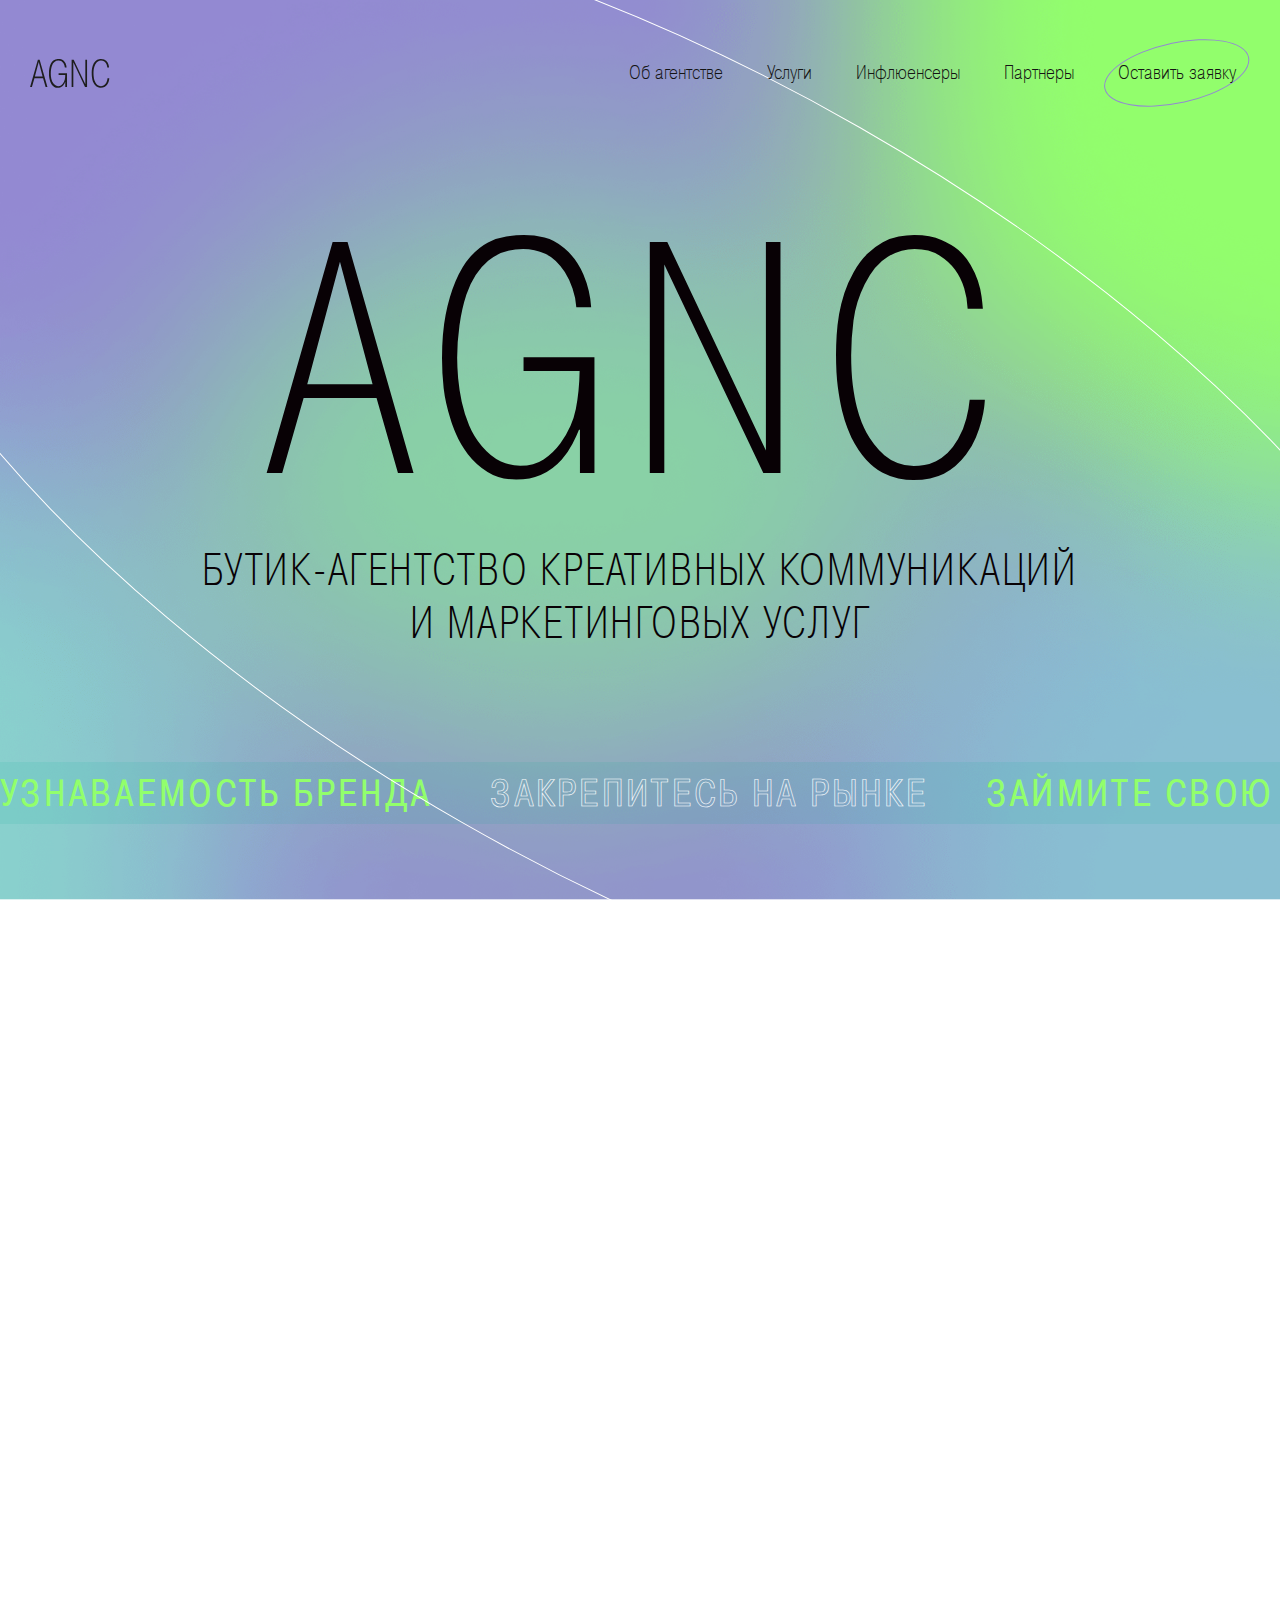
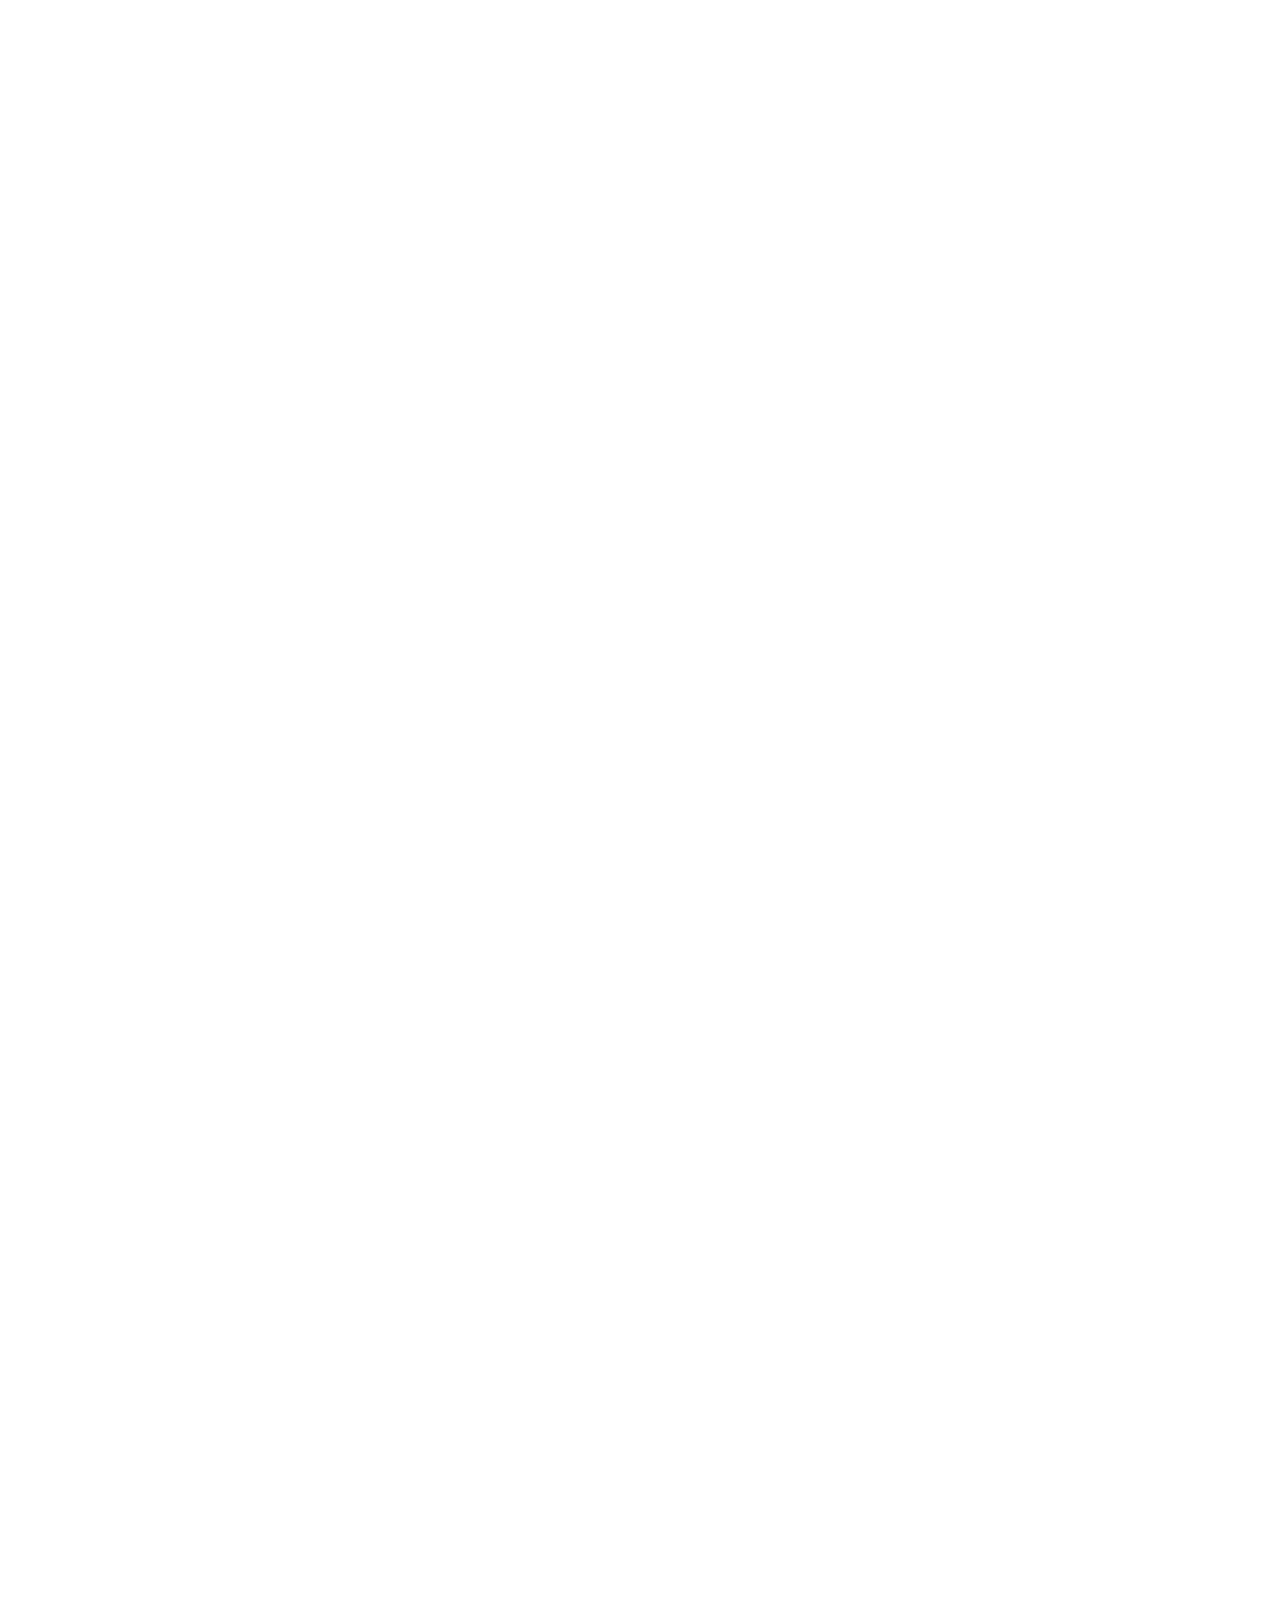
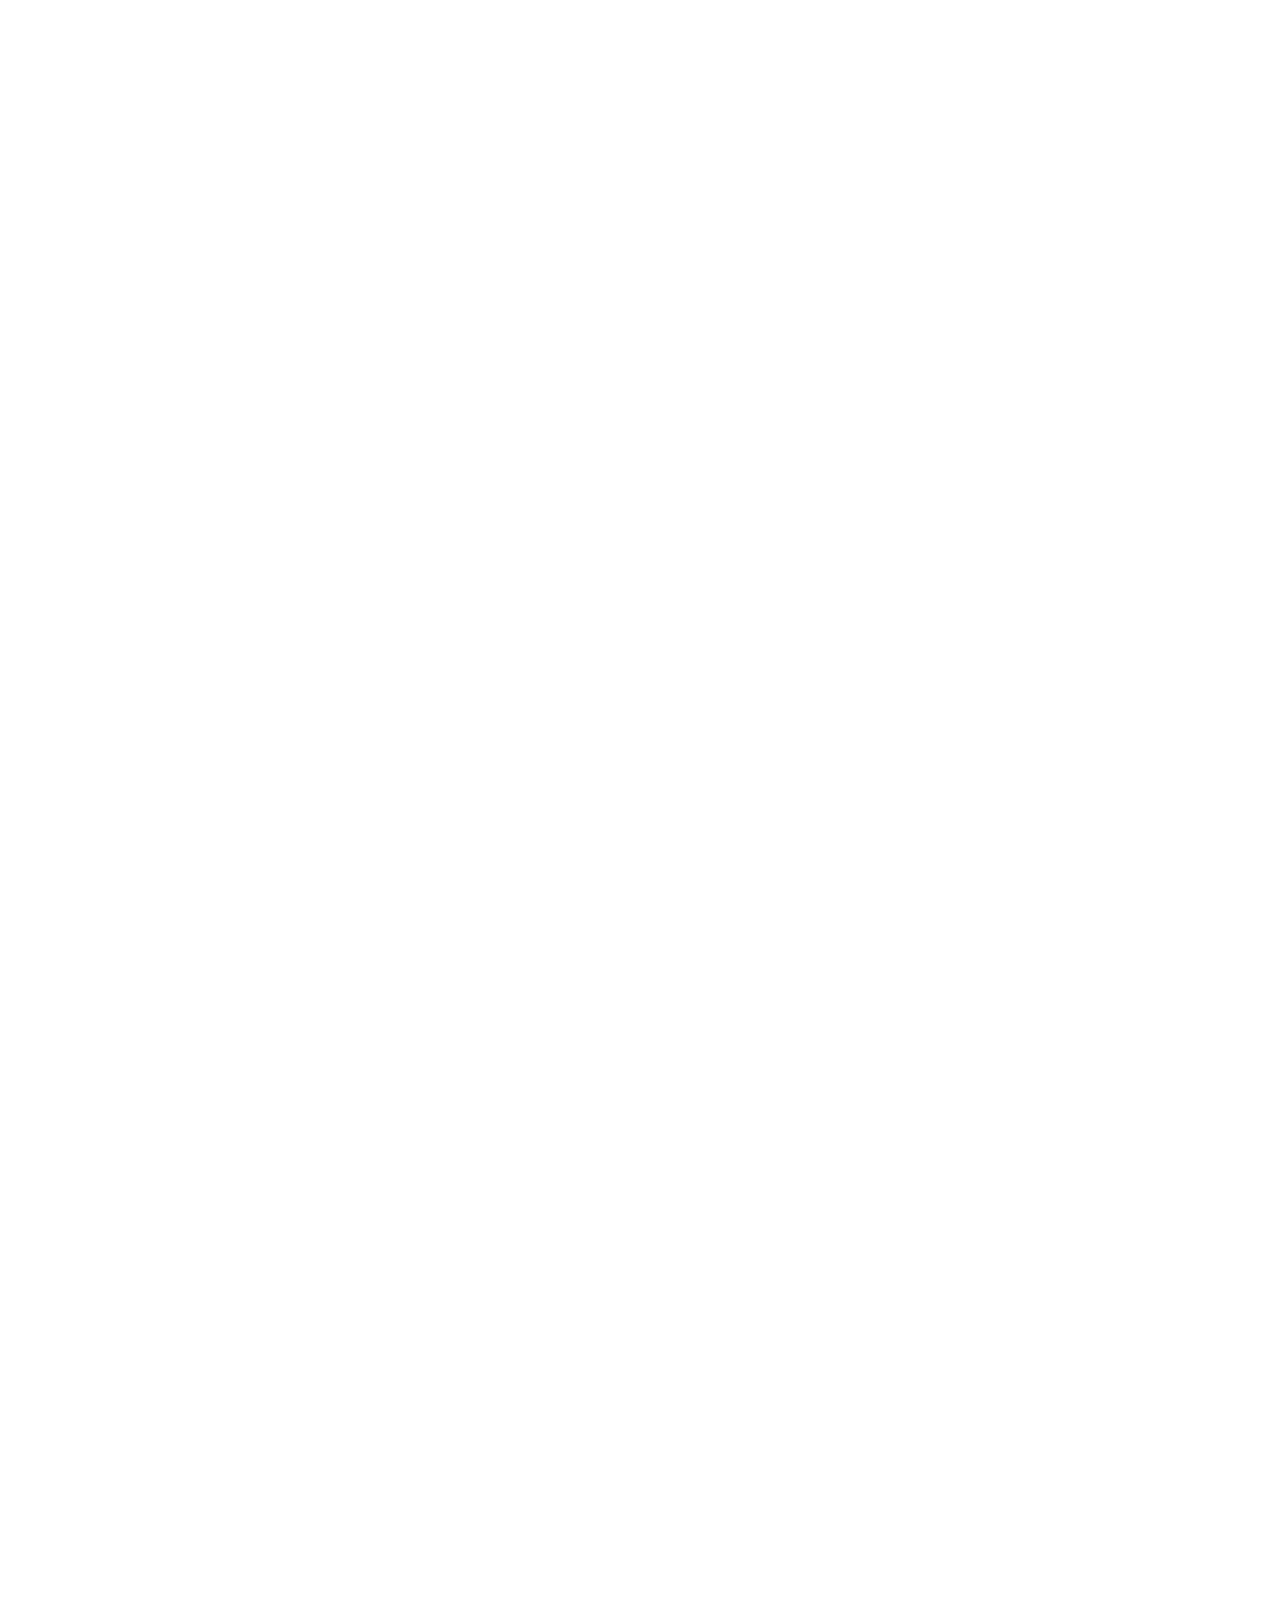
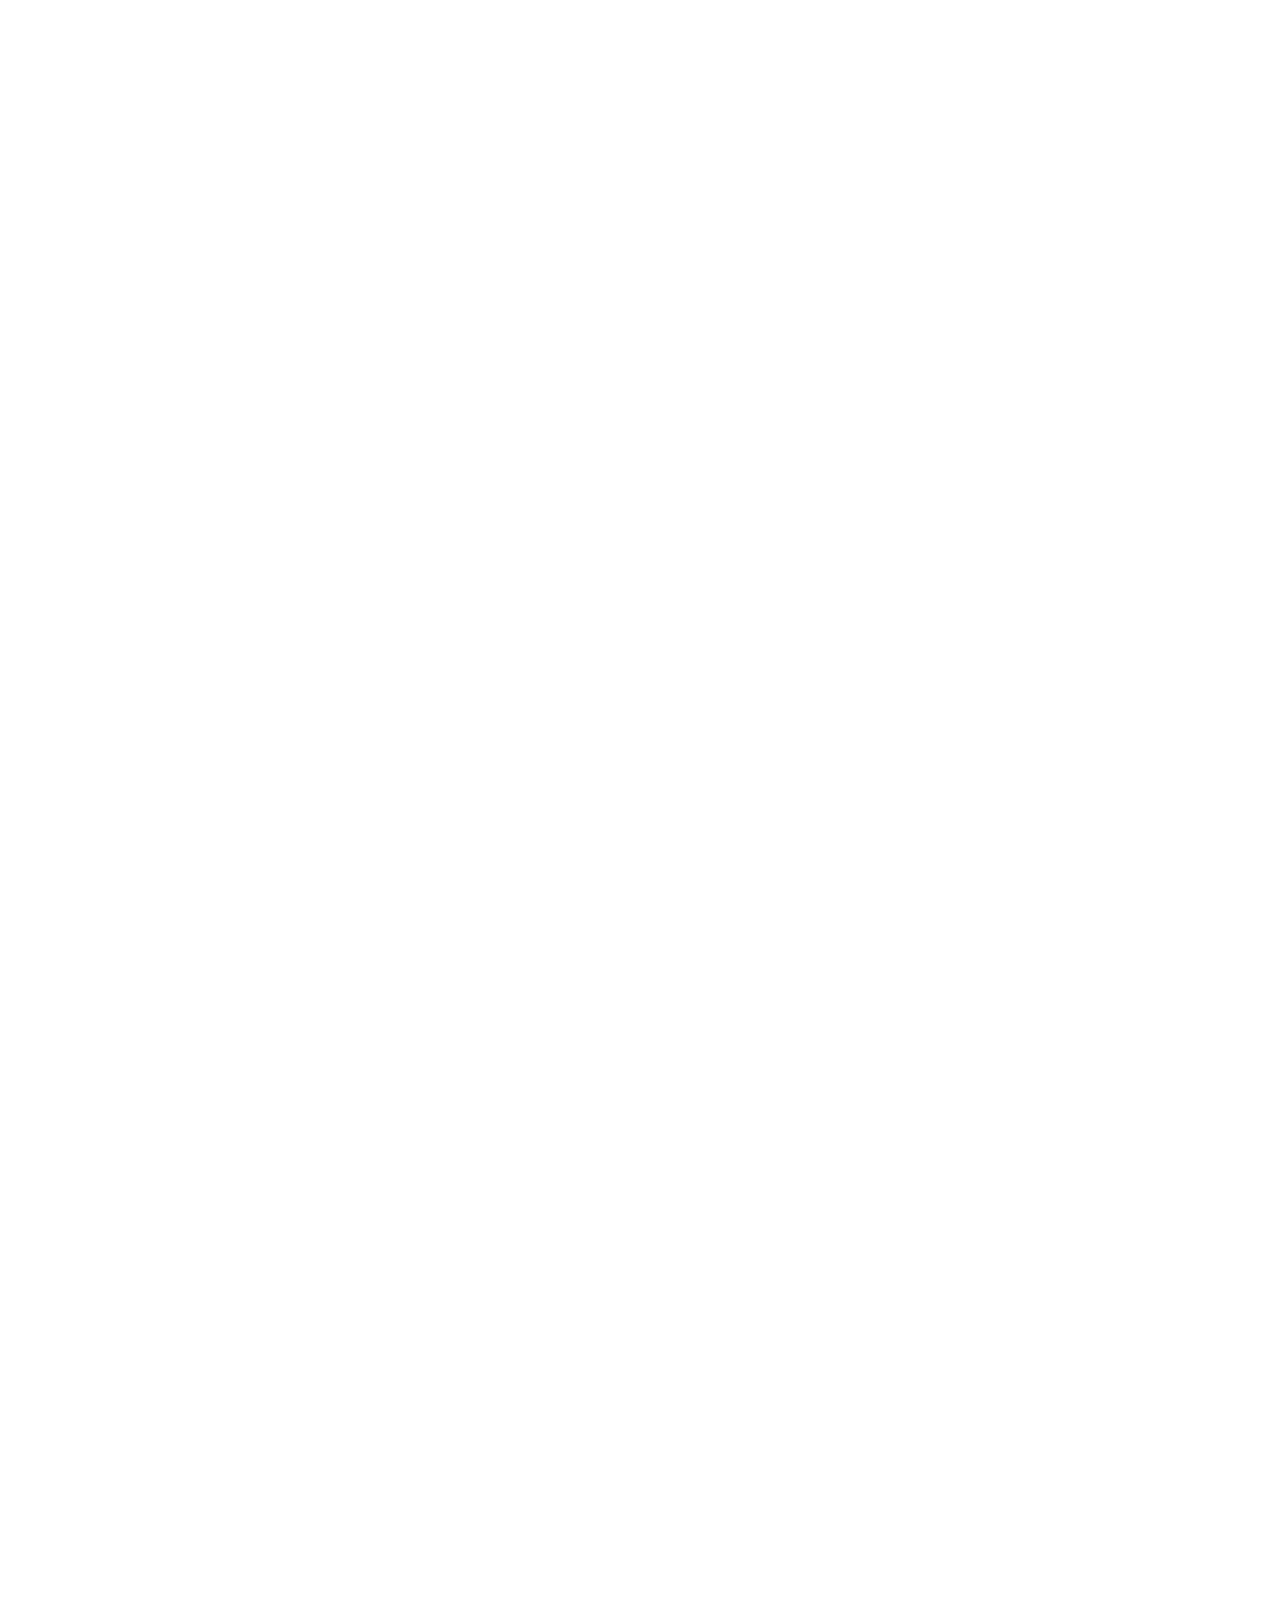
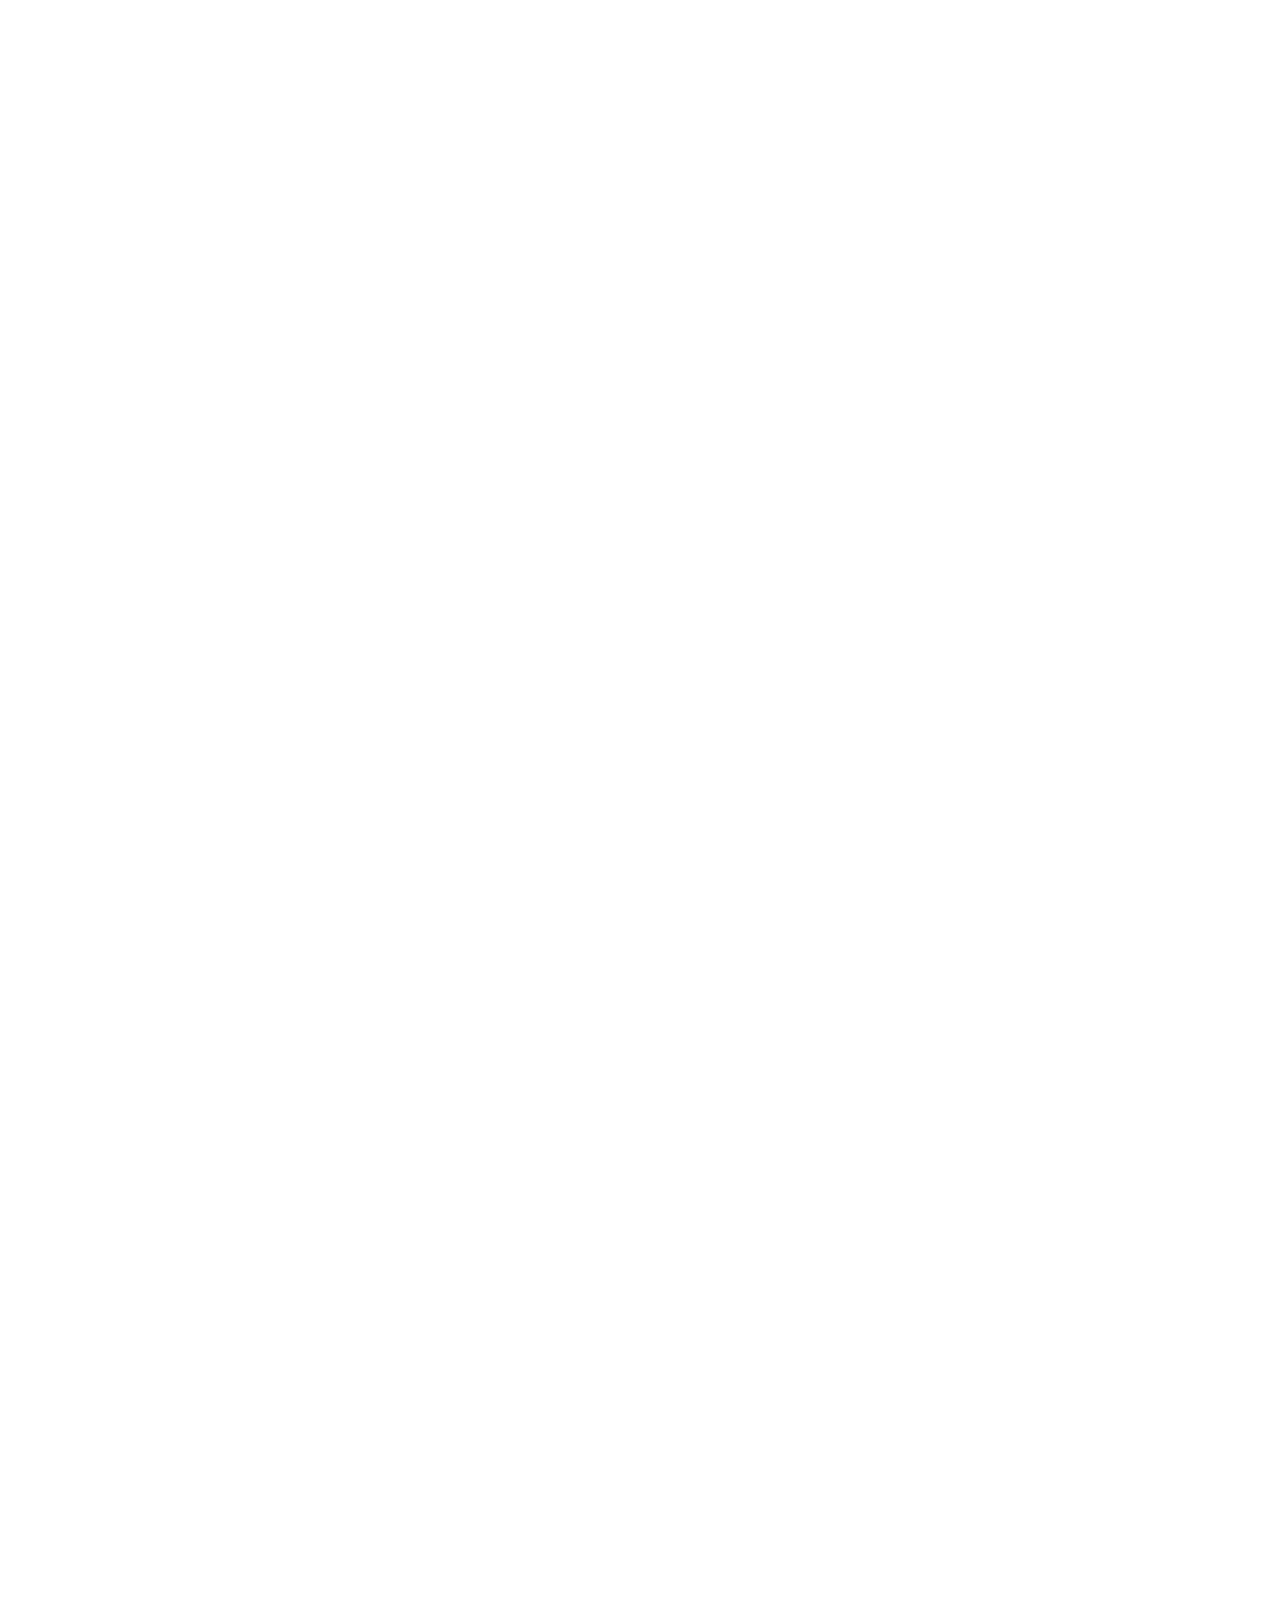
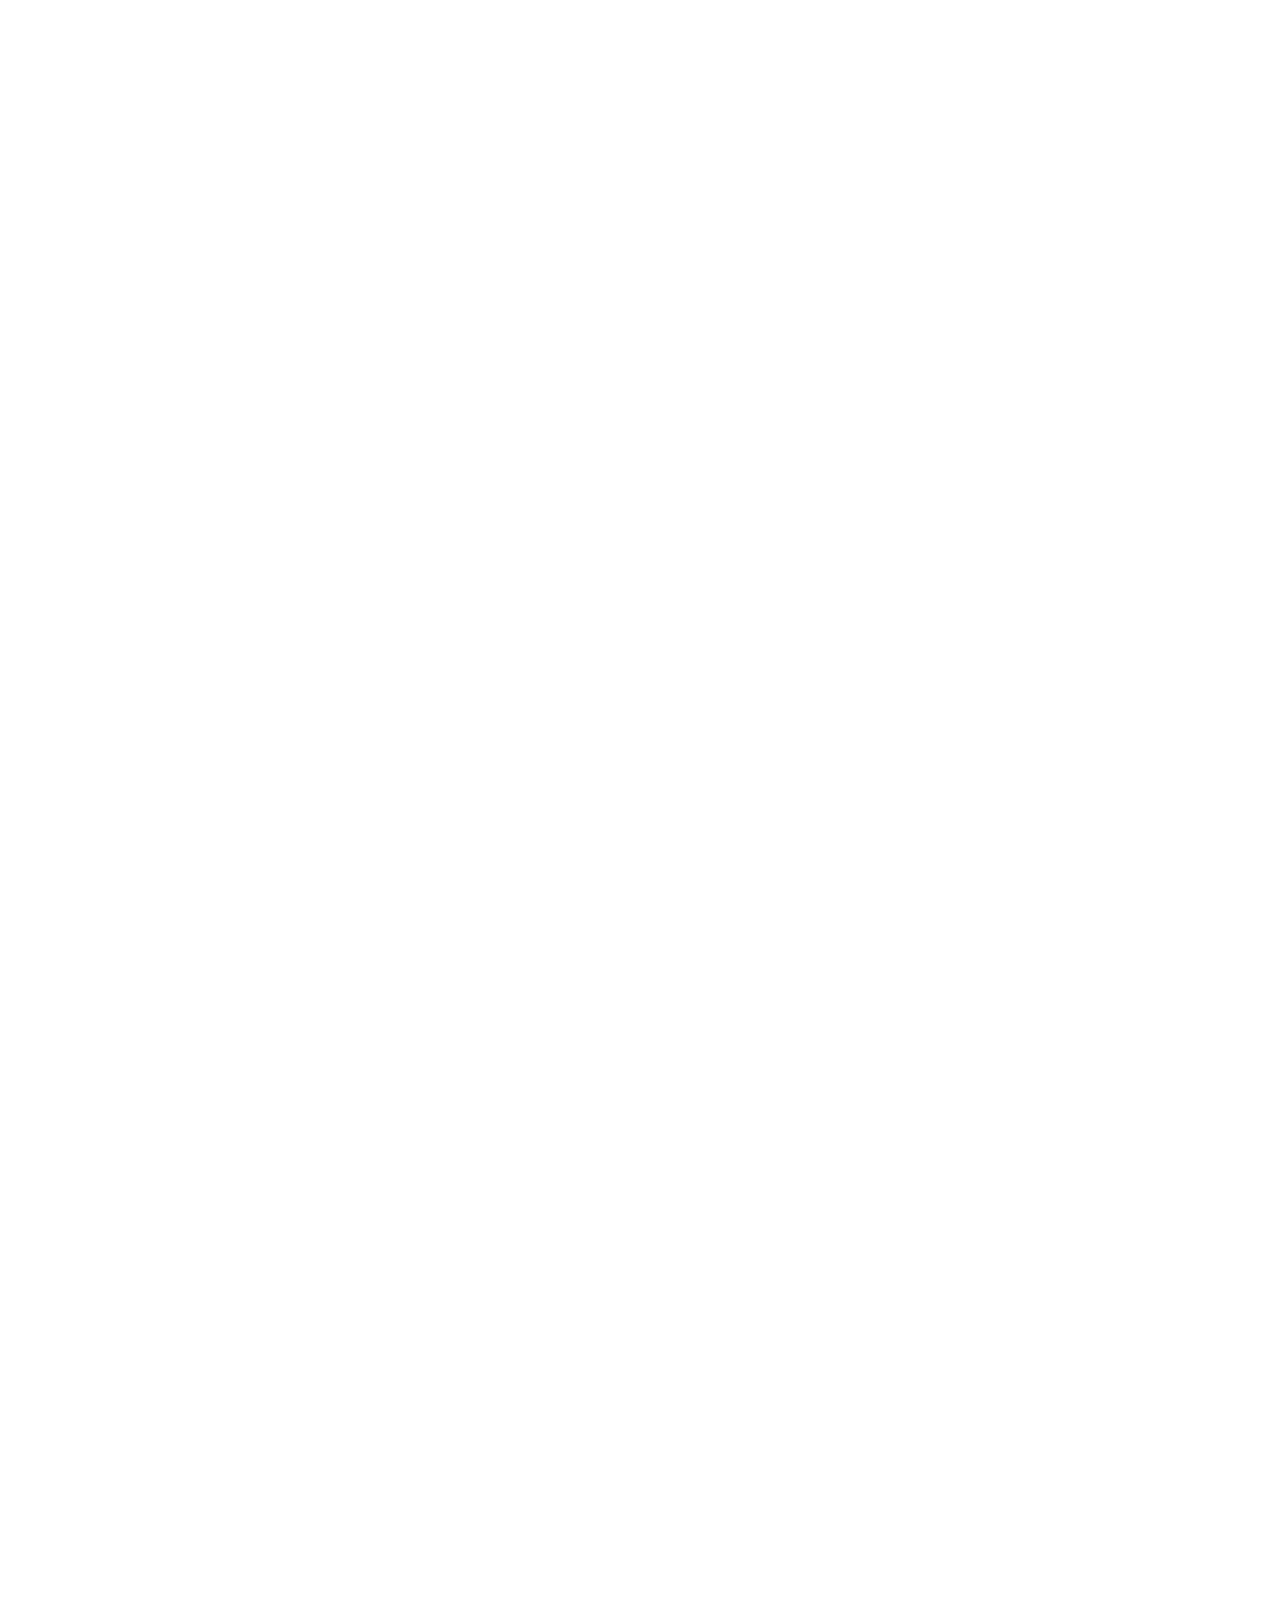
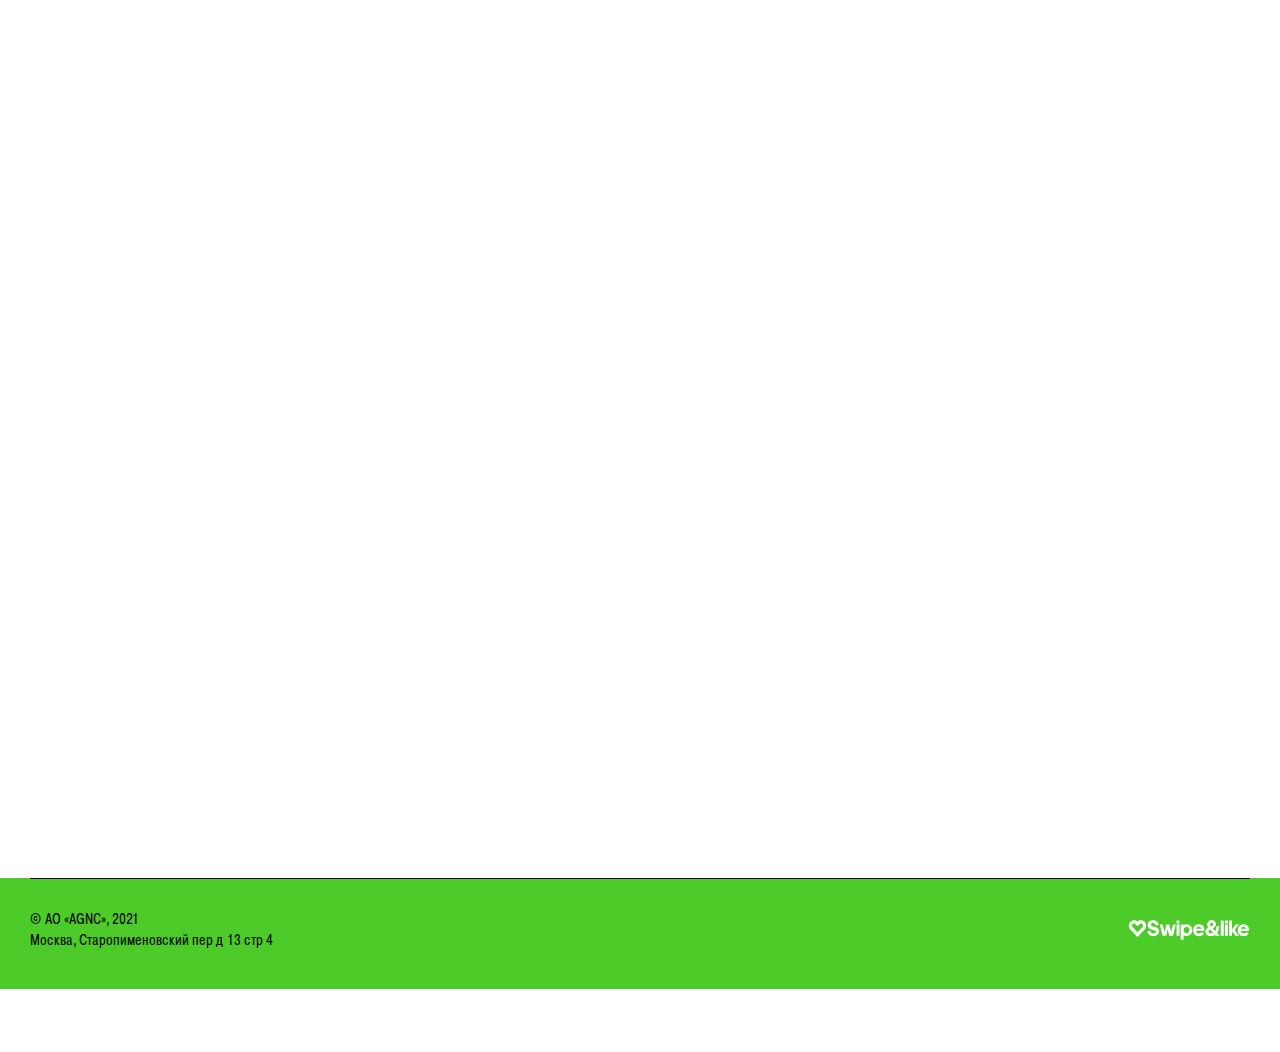
==== commit 96fdf890: "correction" ====
--- a/index.html
+++ b/index.html
@@ -170,7 +170,11 @@
             </div>
             <div class="uniqueness__subtitle text-up">Мы работаем с брендами, аудиторией которых являемся сами:
                 разделяем их ценности и знаем рабочие инструменты. </div>
-
+            <ul class="uniqueness__list">
+                <li>Коммьюнити единомышленников на рынке</li>
+                <li>Первые в продвижения локальных брендов</li>
+                <li>Аналитика рынка и генерация креатива</li>
+            </ul>
             <div class="uniqueness__desc text">
                 <p>Клиентами агентства являются наши <strong>единомышленники</strong> из сфер моды, бьюти и лайфстайла.
                 </p>
@@ -346,7 +350,7 @@
                     </li>
                     <li class="accordion__item">
                         <div class="accordion__trigger">
-                            <p class="accordion__title">КОНСАЛТИНГ</p>
+                            <p class="accordion__title">Консалтинг&аудит</p>
                             <svg width="29" height="15" viewBox="0 0 29 15" fill="none"
                                 xmlns="http://www.w3.org/2000/svg">
                                 <path
@@ -455,16 +459,6 @@
             <div class="values__value values__value_10">Карьера и успех</div>
             <div class="values__value values__value_11">Духовность</div>
             <div class="values__value values__value_12">Профессионализм</div>
-        </div>
-    </div>
-    <div class="values__bg">
-        <div class="values__marquee">
-            <div>AGNC</div>
-            <div>AGNC</div>
-            <div>AGNC</div>
-            <div>AGNC</div>
-            <div>AGNC</div>
-            <div>AGNC</div>
         </div>
     </div>
 </section>
--- a/css/style.min.css
+++ b/css/style.min.css
@@ -1 +1 @@
-@font-face{font-family:Pragmatica;font-display:swap;src:url(../fonts/Pragmatica-Regular.ttf.woff2) format("woff2"),url(../fonts/Pragmatica-Regular.ttf.woff) format("woff");font-weight:400;font-style:normal}@font-face{font-family:Pragmatica;font-display:swap;src:url(../fonts/Pragmatica-ExtraLight.woff2) format("woff2"),url(../fonts/Pragmatica-ExtraLight.woff) format("woff");font-weight:250;font-style:normal}@font-face{font-family:Pragmatica;font-display:swap;src:url(../fonts/Pragmatica-Regular.woff2) format("woff2"),url(../fonts/Pragmatica-Regular.woff) format("woff");font-weight:400;font-style:normal}.container,[class*=__container]{max-width:1492px;margin:0 auto;padding:0 30px}html{font-family:Pragmatica,serif;scroll-behavior:smooth;font-weight:400}body{margin:0;-webkit-box-sizing:border-box;box-sizing:border-box}a,h2,h3,h4,h5{font-family:Pragmatica,serif;margin:0;color:#141414}input:not([type=checkbox]):not([type=radio]),select,textarea{-webkit-appearance:none;-moz-appearance:none;appearance:none;outline:0!important;border-radius:0}h2{font-weight:400;font-size:60px;line-height:100%;letter-spacing:.05em;text-transform:uppercase;color:#080105}.text{font-weight:400;font-size:16px;line-height:150%}.text-up{font-weight:250;font-size:24px;line-height:150%;letter-spacing:.04em;text-transform:uppercase}.about,.advantages,.clients,.contacts,.expertise,.influencers,.main__title,.media,.service,.team,.uniqueness,.values{opacity:0;-webkit-transform:translateY(20%);-ms-transform:translateY(20%);transform:translateY(20%)}.about.element-show,.advantages.element-show,.clients.element-show,.contacts.element-show,.expertise.element-show,.influencers.element-show,.main__title.element-show,.media.element-show,.service.element-show,.team.element-show,.uniqueness.element-show,.values.element-show{opacity:1;-webkit-transform:translateY(0);-ms-transform:translateY(0);transform:translateY(0);-webkit-transition:all .8s ease 0s;-o-transition:all .8s ease 0s;transition:all .8s ease 0s}.btn-ellipse{position:relative;z-index:1;display:inline-block;border:none;font-size:20px;-webkit-transition:.3s ease-in-out;-o-transition:.3s ease-in-out;transition:.3s ease-in-out}.btn-ellipse_lavend::before{content:"";position:absolute;top:50%;left:50%;-webkit-transform:translate(-50%,-50%) rotate(167.75deg);-ms-transform:translate(-50%,-50%) rotate(167.75deg);transform:translate(-50%,-50%) rotate(167.75deg);z-index:-1;width:125%;height:3.8rem;border:1px solid #9389d2;border-radius:50%;-webkit-transition:.3s ease-in-out;-o-transition:.3s ease-in-out;transition:.3s ease-in-out;pointer-events:none}.btn-ellipse_lavend-small::before{content:"";position:absolute;top:54%;left:47%;-webkit-transform:translate(-50%,-50%) rotate(167.75deg);-ms-transform:translate(-50%,-50%) rotate(167.75deg);transform:translate(-50%,-50%) rotate(167.75deg);z-index:-1;width:155%;height:150%;border:1px solid #9389d2;border-radius:50%;-webkit-transition:.3s ease-in-out;-o-transition:.3s ease-in-out;transition:.3s ease-in-out;pointer-events:none}.btn-ellipse_green{padding:22px 0}.btn-ellipse_green::before{content:"";position:absolute;top:50%;left:50%;-webkit-transform:translate(-50%,-50%) rotate(167.75deg);-ms-transform:translate(-50%,-50%) rotate(167.75deg);transform:translate(-50%,-50%) rotate(167.75deg);z-index:-1;width:120%;height:3.8rem;background-color:#92ff6b;border-radius:50%;-webkit-transition:.3s ease-in-out;-o-transition:.3s ease-in-out;transition:.3s ease-in-out;pointer-events:none}.btn-ellipse_fill{padding:22px 0;color:#fff}.btn-ellipse_fill::before{content:"";position:absolute;top:50%;left:50%;-webkit-transform:translate(-50%,-50%) rotate(167.75deg);-ms-transform:translate(-50%,-50%) rotate(167.75deg);transform:translate(-50%,-50%) rotate(167.75deg);z-index:-1;width:120%;height:3.8rem;background-color:#9389d2;border-radius:50%;-webkit-transition:.3s ease-in-out;-o-transition:.3s ease-in-out;transition:.3s ease-in-out;pointer-events:none}/*! normalize.css v8.0.1 | MIT License | github.com/necolas/normalize.css */html{line-height:1.15;-webkit-text-size-adjust:100%}body{margin:0}main{display:block}h1{font-size:2em;margin:.67em 0}hr{-webkit-box-sizing:content-box;box-sizing:content-box;height:0;overflow:visible}pre{font-family:monospace,monospace;font-size:1em}a{background-color:transparent}abbr[title]{border-bottom:none;text-decoration:underline;-webkit-text-decoration:underline dotted;text-decoration:underline dotted}b,strong{font-weight:bolder}code,kbd,samp{font-family:monospace,monospace;font-size:1em}small{font-size:80%}sub,sup{font-size:75%;line-height:0;position:relative;vertical-align:baseline}sub{bottom:-.25em}sup{top:-.5em}img{border-style:none}button,input,optgroup,select,textarea{font-family:inherit;font-size:100%;line-height:1.15;margin:0}button,input{overflow:visible}button,select{text-transform:none}[type=button],[type=reset],[type=submit],button{-webkit-appearance:button}[type=button]::-moz-focus-inner,[type=reset]::-moz-focus-inner,[type=submit]::-moz-focus-inner,button::-moz-focus-inner{border-style:none;padding:0}[type=button]:-moz-focusring,[type=reset]:-moz-focusring,[type=submit]:-moz-focusring,button:-moz-focusring{outline:1px dotted ButtonText}fieldset{padding:.35em .75em .625em}legend{-webkit-box-sizing:border-box;box-sizing:border-box;color:inherit;display:table;max-width:100%;padding:0;white-space:normal}progress{vertical-align:baseline}textarea{overflow:auto}[type=checkbox],[type=radio]{-webkit-box-sizing:border-box;box-sizing:border-box;padding:0}[type=number]::-webkit-inner-spin-button,[type=number]::-webkit-outer-spin-button{height:auto}[type=search]{-webkit-appearance:textfield;outline-offset:-2px}[type=search]::-webkit-search-decoration{-webkit-appearance:none}::-webkit-file-upload-button{-webkit-appearance:button;font:inherit}details{display:block}summary{display:list-item}template{display:none}[hidden]{display:none}*,:after,:before{-webkit-box-sizing:border-box;box-sizing:border-box;padding:0;margin:0}blockquote,dd,dl,figure,h1,h2,h3,h4,h5,h6,hr,p,pre{margin:0}button{background-color:transparent;background-image:none}fieldset,ol,ul{margin:0;padding:0}ol,ul{list-style:none}hr{border-top-width:1px}img{border-style:solid}textarea{resize:vertical}input::-moz-placeholder,textarea::-moz-placeholder{color:#a0aec0}input:-ms-input-placeholder,textarea:-ms-input-placeholder{color:#a0aec0}input::-webkit-input-placeholder,textarea::-webkit-input-placeholder{color:#a0aec0}input::-moz-placeholder,textarea::-moz-placeholder{color:#a0aec0}input:-ms-input-placeholder,textarea:-ms-input-placeholder{color:#a0aec0}input::-ms-input-placeholder,textarea::-ms-input-placeholder{color:#a0aec0}input::placeholder,textarea::placeholder{color:#a0aec0}[role=button],button{cursor:pointer}table{border-collapse:collapse}a{text-decoration:none}button,input,optgroup,select,textarea{padding:0;line-height:inherit;color:inherit}code,kbd,pre,samp{font-family:Menlo,Monaco,Consolas,"Liberation Mono","Courier New",monospace}audio,canvas,embed,iframe,img,object,svg,video{display:block}img,video{max-width:100%;height:auto}abbr[title]{-webkit-text-decoration:underline dotted;text-decoration:underline dotted}button,input,optgroup,select,textarea{line-height:inherit;border:1px solid}button{overflow:visible;text-transform:none}input{overflow:visible}input,textarea{padding:1px}fieldset{border:1px solid;margin:0 2px}progress{display:inline-block}textarea{vertical-align:top}[type=search]{-webkit-appearance:textfield;outline-offset:-2px}[type=color]{background:inherit}::-webkit-inner-spin-button,::-webkit-outer-spin-button{height:auto}::-webkit-input-placeholder{color:inherit;opacity:.5}::-webkit-file-upload-button,::-webkit-search-decoration{-webkit-appearance:button;font:inherit}::-moz-focus-inner{border:0}:-moz-focusring{outline:1px dotted ButtonText}:-moz-ui-invalid{box-shadow:none}dl dl,dl ol,dl ul,ol dl,ol ol,ol ul,ul dl,ul ol,ul ul{margin:0}audio,video{display:inline-block}audio:not([controls]){display:none;height:0}img{border:0}svg:not(:root){overflow:hidden}table{text-indent:0;border-color:inherit}details,dialog{display:block}dialog{background-color:inherit;border:solid;color:inherit;height:-webkit-fit-content;height:-moz-fit-content;height:fit-content;left:0;margin:auto;padding:1em;position:absolute;right:0;width:-webkit-fit-content;width:-moz-fit-content;width:fit-content}dialog:not([open]){display:none}canvas{display:inline-block}.header{position:relative;z-index:50;padding:58px 0}.header__container{display:-webkit-box;display:-ms-flexbox;display:flex;-webkit-box-align:center;-ms-flex-align:center;align-items:center;-webkit-box-pack:justify;-ms-flex-pack:justify;justify-content:space-between}.header__logo{width:80px;height:30px}.header__list{display:-webkit-box;display:-ms-flexbox;display:flex;-webkit-column-gap:44px;-moz-column-gap:44px;column-gap:44px;margin-right:14px;font-weight:400;font-size:20px;line-height:100%}.header__link{position:relative;display:block;-webkit-transition:.3s ease-in-out;-o-transition:.3s ease-in-out;transition:.3s ease-in-out}.burger-btn{display:none;margin-right:10px;padding:0;border:none;font-size:26px;outline:0}.burger-menu{display:none;visibility:hidden;opacity:0}.footer{background-color:#4ccb29}.footer__wrapper{display:-webkit-box;display:-ms-flexbox;display:flex;-webkit-box-align:center;-ms-flex-align:center;align-items:center;-webkit-box-pack:justify;-ms-flex-pack:justify;justify-content:space-between;gap:30px;border-top:1px solid #080105;padding:30px 0 38px}.footer__text{font-weight:400;font-size:14px;line-height:150%}.main{height:100vh;min-height:840px;background-image:url(../img/bgi.png);background-size:cover;background-position:50%;overflow:hidden}.main__title{position:relative;z-index:0;margin-top:6.2vh;margin-bottom:12.4vh;text-align:center;color:#080105}.main__title strong{margin-bottom:1.5vh;font-size:330px;font-weight:250;line-height:100%;letter-spacing:.05em}.main__title span,.main__title strong{display:block}.main__title span{font-weight:250;font-size:44px;line-height:120%;letter-spacing:.04em;text-transform:uppercase}.main__title::before{content:"";position:absolute;top:-307px;left:-194px;background:url(../img/ellipse-white.svg) no-repeat center/100%;width:1650px;height:1160px;z-index:-1}.marquee{display:-webkit-box;display:-ms-flexbox;display:flex;gap:58px;width:100%;margin-bottom:7%;padding:12px 0;background:rgba(4,174,143,.1);pointer-events:none;overflow:hidden}.marquee__list{display:-webkit-box;display:-ms-flexbox;display:flex;width:100%;-webkit-animation:animate 40s linear infinite;animation:animate 40s linear infinite;-webkit-animation-direction:alternate;animation-direction:alternate}.marquee__list li{padding-right:58px;font-size:38px;line-height:100%;letter-spacing:.06em;text-transform:uppercase;white-space:nowrap}.marquee__list li:nth-child(odd){color:#92ff6b;font-weight:400}.marquee__list li:nth-child(even){color:transparent;-webkit-text-stroke:.6px #fff}@-webkit-keyframes animate{0%{-webkit-transform:translateX(0);transform:translateX(0)}100%{-webkit-transform:translateX(-200%);transform:translateX(-200%)}}@keyframes animate{0%{-webkit-transform:translateX(0);transform:translateX(0)}100%{-webkit-transform:translateX(-200%);transform:translateX(-200%)}}.expertise{position:relative;padding:72px 0 98px;background:url(../img/ellipse-blue-top.svg) no-repeat;background-position:17vw 110%}.expertise__wrapper{display:-ms-grid;display:grid;-ms-grid-columns:minmax(300px,581px) 30px minmax(507px,701px);grid-template-columns:minmax(300px,581px) minmax(507px,701px);-ms-grid-rows:auto;grid-template-rows:auto;-webkit-box-pack:justify;-ms-flex-pack:justify;justify-content:space-between;-webkit-column-gap:30px;-moz-column-gap:30px;column-gap:30px}.expertise__wrapper>:nth-child(1){-ms-grid-row:1;-ms-grid-column:1}.expertise__wrapper>:nth-child(2){-ms-grid-row:1;-ms-grid-column:3}.expertise__graphics{-ms-grid-column:1;-ms-grid-column-span:1;grid-column:1/2;-ms-grid-row:1;-ms-grid-row-span:1;grid-row:1/2;width:213px;height:213px;margin-bottom:60px;background:url(../img/graphics/expertise.svg) no-repeat center/cover}.expertise__title{-ms-grid-column:1;-ms-grid-column-span:2;grid-column:1/3;-ms-grid-row:2;-ms-grid-row-span:1;grid-row:2/3;margin-bottom:40px}.expertise__subtitle{-ms-grid-column:1;-ms-grid-column-span:1;grid-column:1/2;-ms-grid-row:3;-ms-grid-row-span:1;grid-row:3/4}.expertise__subtitle strong{font-style:italic;font-weight:400}.expertise__subtitle span{font-style:italic;font-weight:400;color:#9389d2}.expertise__list{-ms-grid-column:2;-ms-grid-column-span:1;grid-column:2/3;-ms-grid-row:1;-ms-grid-row-span:3;grid-row:1/4;margin-top:10px;font-size:29px;line-height:209%;letter-spacing:.06em;text-transform:uppercase}.expertise__list li:not(:last-child){border-bottom:1px solid #9389d2}.expertise__desc{-ms-grid-column:2;-ms-grid-column-span:1;grid-column:2/3;-ms-grid-row:3;-ms-grid-row-span:1;grid-row:3/4;display:-ms-grid;display:grid;-ms-grid-columns:1fr 30px 1fr;grid-template-columns:1fr 1fr;-ms-grid-rows:auto;grid-template-rows:auto;gap:30px;margin-top:34px;color:#949494}.expertise__desc>:nth-child(1){-ms-grid-row:1;-ms-grid-column:1}.expertise__desc>:nth-child(2){-ms-grid-row:1;-ms-grid-column:3}.expertise__desc a,.expertise__desc strong{font-weight:400;font-style:italic;text-transform:uppercase;color:#080105}.expertise__desc a{text-decoration:underline}.advantages{padding:102px 0 181px;background-color:#fbf9f6}.advantages__wrapper{display:-ms-grid;display:grid;-ms-grid-columns:minmax(569px,701px) 30px minmax(445px,581px);grid-template-columns:minmax(569px,701px) minmax(445px,581px);-ms-grid-rows:auto;grid-template-rows:auto;-webkit-box-pack:justify;-ms-flex-pack:justify;justify-content:space-between;-webkit-column-gap:30px;-moz-column-gap:30px;column-gap:30px}.advantages__wrapper>:nth-child(1){-ms-grid-row:1;-ms-grid-column:1}.advantages__wrapper>:nth-child(2){-ms-grid-row:1;-ms-grid-column:3}.advantages__list{-ms-grid-column:1;-ms-grid-column-span:1;grid-column:1/2;-ms-grid-row:1;-ms-grid-row-span:1;grid-row:1/2;font-size:29px;line-height:209%;letter-spacing:.06em;text-transform:uppercase}.advantages__list li:not(:last-child){border-bottom:1px solid #92fe6c}.advantages__desc{-ms-grid-column:1;-ms-grid-column-span:1;grid-column:1/2;-ms-grid-row:2;-ms-grid-row-span:2;grid-row:2/4;display:-ms-grid;display:grid;-ms-grid-columns:1fr 30px 1fr;grid-template-columns:1fr 1fr;-ms-grid-rows:auto;grid-template-rows:auto;gap:30px;margin-top:34px;color:#949494}.advantages__desc>:nth-child(1){-ms-grid-row:1;-ms-grid-column:1}.advantages__desc>:nth-child(2){-ms-grid-row:1;-ms-grid-column:3}.advantages__desc strong{font-weight:400;font-style:italic;text-transform:uppercase;color:#080105}.advantages__graphics{-ms-grid-column:2;-ms-grid-column-span:1;grid-column:2/3;-ms-grid-row:1;-ms-grid-row-span:2;grid-row:1/3;width:213px;height:213px;margin-bottom:60px;background:url(../img/graphics/advantages.svg) no-repeat center/cover}.advantages__title{-ms-grid-column:2;-ms-grid-column-span:1;grid-column:2/3;-ms-grid-row:3;-ms-grid-row-span:1;grid-row:3/4;margin-bottom:40px}.advantages__subtitle{-ms-grid-column:2;-ms-grid-column-span:1;grid-column:2/3;-ms-grid-row:4;-ms-grid-row-span:1;grid-row:4/5}.advantages__subtitle strong{font-style:italic;font-weight:400}.advantages__subtitle span{font-style:italic;font-weight:400;color:#9389d2}.uniqueness{padding:116px 0 201px;background:url(../img/ellipse-blue-bottom.svg) no-repeat}.uniqueness__wrapper{display:-ms-grid;display:grid;-ms-grid-columns:minmax(300px,581px) 30px minmax(507px,701px);grid-template-columns:minmax(300px,581px) minmax(507px,701px);-ms-grid-rows:auto;grid-template-rows:auto;-webkit-box-pack:justify;-ms-flex-pack:justify;justify-content:space-between;-webkit-column-gap:30px;-moz-column-gap:30px;column-gap:30px}.uniqueness__wrapper>:nth-child(1){-ms-grid-row:1;-ms-grid-column:1}.uniqueness__wrapper>:nth-child(2){-ms-grid-row:1;-ms-grid-column:3}.uniqueness__graphics{-ms-grid-column:1;-ms-grid-column-span:1;grid-column:1/2;-ms-grid-row:1;-ms-grid-row-span:1;grid-row:1/2;width:213px;height:213px;margin-bottom:46px;background:url(../img/graphics/uniqueness.svg) no-repeat center/cover}.uniqueness__title{-ms-grid-column:1;-ms-grid-column-span:2;grid-column:1/3;-ms-grid-row:2;-ms-grid-row-span:1;grid-row:2/3;margin-bottom:40px}.uniqueness__subtitle{-ms-grid-column:1;-ms-grid-column-span:1;grid-column:1/2;-ms-grid-row:3;-ms-grid-row-span:1;grid-row:3/4}.uniqueness__subtitle strong{font-style:italic;font-weight:400}.uniqueness__desc{-ms-grid-column:2;-ms-grid-column-span:1;grid-column:2/3;-ms-grid-row:1;-ms-grid-row-span:1;grid-row:1/2;display:-ms-grid;display:grid;-ms-grid-columns:1fr 30px 1fr;grid-template-columns:1fr 1fr;-ms-grid-rows:-webkit-min-content;-ms-grid-rows:min-content;grid-template-rows:-webkit-min-content;grid-template-rows:min-content;gap:30px;color:#949494}.uniqueness__desc>:nth-child(1){-ms-grid-row:1;-ms-grid-column:1}.uniqueness__desc>:nth-child(2){-ms-grid-row:1;-ms-grid-column:3}.uniqueness__desc strong{font-weight:400;font-style:italic;text-transform:uppercase;color:#080105}.about{padding-top:37px;padding-bottom:169px;background-color:#fbf9f6}.about__content{display:-ms-grid;display:grid;-ms-grid-columns:minmax(40%,581px) 30px minmax(40%,701px);grid-template-columns:minmax(40%,581px) minmax(40%,701px);-ms-grid-rows:auto;grid-template-rows:auto;-webkit-box-pack:justify;-ms-flex-pack:justify;justify-content:space-between;-webkit-column-gap:30px;-moz-column-gap:30px;column-gap:30px}.about__content>:nth-child(1){-ms-grid-row:1;-ms-grid-column:1}.about__content>:nth-child(2){-ms-grid-row:1;-ms-grid-column:3}.about__card{-ms-grid-row:1;-ms-grid-row-span:3;grid-row:1/4;-ms-grid-column:1;-ms-grid-column-span:1;grid-column:1/2}.about__heading{-ms-grid-row:1;-ms-grid-row-span:1;grid-row:1/2;-ms-grid-column:2;-ms-grid-column-span:1;grid-column:2/3}.about__title{margin-top:75px;margin-bottom:40px}.about__subtitle{max-width:350px;margin-bottom:34px;font-weight:250;font-size:24px;line-height:150%;letter-spacing:.06em;text-transform:uppercase}.about__additional{-ms-grid-row:2;-ms-grid-row-span:1;grid-row:2/3;-ms-grid-column:2;-ms-grid-column-span:1;grid-column:2/3}.about__columns{-webkit-columns:2 auto;-moz-columns:2 auto;columns:2 auto;-webkit-column-gap:29px;-moz-column-gap:29px;column-gap:29px}.about__columns p{-webkit-column-break-inside:avoid;-moz-column-break-inside:avoid;break-inside:avoid;font-weight:400;font-size:16px;line-height:150%;color:#949494}.about-card__img{position:relative;margin-bottom:11px}.about-card__img img{display:block;height:100%;-o-object-fit:cover;object-fit:cover}.about-card__img::after{content:"";position:absolute;top:26px;right:-98px;background:url(../img/agnc-vertical.svg) no-repeat center/100%;width:197px;height:900px;background-size:100%}.about-card__text{display:-webkit-box;display:-ms-flexbox;display:flex;-webkit-box-pack:justify;-ms-flex-pack:justify;justify-content:space-between;-webkit-column-gap:15px;-moz-column-gap:15px;column-gap:15px}.about-card__name{font-size:20px;line-height:150%;letter-spacing:.03em}.about-card__position{font-weight:250;font-size:16px;line-height:150%}.about-card__link{position:relative;font-weight:250;font-size:20px;line-height:150%;letter-spacing:.03em;text-transform:uppercase;cursor:pointer}.about-card__link::after{content:"";position:absolute;right:-29px;bottom:-13px;z-index:1;background-image:url(../img/link.svg);background-repeat:no-repeat;width:37px;height:38px}.about-card__link span{text-transform:capitalize;color:#e84329}.team{padding-bottom:118px;background-color:#fbf9f6}.team__title{margin-bottom:80px}.team__content{display:-webkit-box;display:-ms-flexbox;display:flex;-webkit-box-pack:end;-ms-flex-pack:end;justify-content:flex-end}.team__cards{-webkit-box-flex:0;-ms-flex:0 1 1068px;flex:0 1 1068px;-webkit-column-gap:30px;-moz-column-gap:30px;column-gap:30px;display:-webkit-box;display:-ms-flexbox;display:flex}.team-card{-webkit-box-flex:0;-ms-flex:0 1 33.333%;flex:0 1 33.333%;display:-webkit-box;display:-ms-flexbox;display:flex;-webkit-box-orient:vertical;-webkit-box-direction:normal;-ms-flex-direction:column;flex-direction:column;gap:20px}.team-card__img{max-width:450px;aspect-ratio:1/1}.team-card__img img{display:block;width:100%;height:100%;-o-object-fit:cover;object-fit:cover}.team-card__name{font-size:20px;line-height:150%;letter-spacing:.03em;text-transform:uppercase}.team-card__position{margin-bottom:12px;font-weight:250;font-size:16px;line-height:150%}.team-card__desc{font-weight:400;font-size:16px;line-height:150%;color:#949494}.service{padding:106px 0 193px;background-color:#9389d2}.service__title{margin-bottom:50px}.service__content{display:-webkit-box;display:-ms-flexbox;display:flex;-webkit-box-pack:end;-ms-flex-pack:end;justify-content:flex-end}.service__accordion{-webkit-box-flex:0;-ms-flex:0 1 calc(50% - 15px);flex:0 1 calc(50% - 15px)}.accordion{margin-bottom:79px;color:#fff}.accordion__item{position:relative;padding:29px 0 0;border-bottom:1px solid #fff;cursor:pointer}.accordion__item_active{padding:29px 0 55px}.accordion__item_active .accordion__trigger svg{-webkit-transform:rotate(90deg);-ms-transform:rotate(90deg);transform:rotate(90deg);-webkit-transition:.4s ease-in-out;-o-transition:.4s ease-in-out;transition:.4s ease-in-out}.accordion__item_active .accordion__content{height:auto;margin-top:29px;padding-top:29px;-webkit-transition:all .4s ease-in-out;-o-transition:all .4s ease-in-out;transition:all .4s ease-in-out;opacity:1}.accordion__trigger{display:-webkit-box;display:-ms-flexbox;display:flex;-webkit-box-pack:justify;-ms-flex-pack:justify;justify-content:space-between;-webkit-box-align:center;-ms-flex-align:center;align-items:center;-webkit-column-gap:15px;-moz-column-gap:15px;column-gap:15px}.accordion__trigger svg{-webkit-transition:.4s ease-in-out;-o-transition:.4s ease-in-out;transition:.4s ease-in-out}.accordion__title{font-weight:250;font-size:40px;line-height:100%;letter-spacing:.06em;text-transform:uppercase;color:#fff}.accordion__content{height:0;opacity:0;overflow:hidden;padding-top:29px;-webkit-transition:all .4s ease-in-out;-o-transition:all .4s ease-in-out;transition:all .4s ease-in-out}.content-accordion{font-weight:250}.content-accordion__item:not(:last-child){margin-bottom:24px}.content-accordion__title{margin-bottom:16px;font-size:20px;line-height:100%;letter-spacing:.06em;text-transform:uppercase}.content-accordion ul{list-style-type:disc;list-style-position:inside}.content-accordion ul li{padding-left:10px}.content-accordion a,.content-accordion li,.content-accordion__desc{font-size:16px;line-height:150%}.content-accordion a{text-decoration:underline;color:#080105}.values{position:relative;padding:190px 0 200px;overflow:hidden}.values__wrapper{position:relative;padding:0 5%}.values__ellipse{position:relative;max-width:1300px;margin:0 auto;background:url(../img/ellipse.svg) no-repeat center/100%;aspect-ratio:52/28}.values__title{position:absolute;top:43%;left:50%;-webkit-transform:translate(-50%);-ms-transform:translate(-50%);transform:translate(-50%)}.values__bg{position:absolute;top:31%;left:0;pointer-events:none;width:-webkit-fit-content;width:-moz-fit-content;width:fit-content}.values__marquee{display:-webkit-box;display:-ms-flexbox;display:flex;gap:230px;font-weight:250;font-size:400px;line-height:100%;text-align:center;letter-spacing:.05em;opacity:.5;color:transparent;-webkit-text-stroke:1px #9389d2;-webkit-animation:animate3 30s linear infinite;animation:animate3 30s linear infinite;-webkit-animation-direction:alternate;animation-direction:alternate}@-webkit-keyframes animate3{0%{-webkit-transform:translateX(0);transform:translateX(0)}100%{-webkit-transform:translateX(calc(-100% + 100vw));transform:translateX(calc(-100% + 100vw))}}@keyframes animate3{0%{-webkit-transform:translateX(0);transform:translateX(0)}100%{-webkit-transform:translateX(calc(-100% + 100vw));transform:translateX(calc(-100% + 100vw))}}.values__value{position:absolute;font-size:40px;line-height:100%;letter-spacing:.03em;text-transform:uppercase}.values__value_1{top:4%;left:35%}.values__value_2{top:-1%;right:13%}.values__value_3{top:15%;right:-3%}.values__value_4{top:34%;right:-5%}.values__value_5{top:55%;right:-2%}.values__value_6{top:74%;left:65%}.values__value_7{top:90%;left:53%}.values__value_8{top:95%;left:27%}.values__value_9{top:82%;left:0}.values__value_10{top:57%;left:-5%}.values__value_11{top:36%;left:-11px}.values__value_12{top:20%;left:12%}.influencers{background-color:#9389d2;padding:108px 0 124px}.influencers__heading{display:-webkit-box;display:-ms-flexbox;display:flex;-webkit-box-align:center;-ms-flex-align:center;align-items:center;-webkit-box-pack:justify;-ms-flex-pack:justify;justify-content:space-between}.influencers__title{margin-bottom:4px}.influencers__title h2{color:#fff}.influencers__desc p{font-weight:250;font-size:20px;line-height:100%;color:#fff}.influencers__arrows{display:-webkit-box;display:-ms-flexbox;display:flex;-webkit-box-align:center;-ms-flex-align:center;align-items:center;gap:22px}.influencers__pagination{display:none}.influencers button{outline:0}.influencers__button{border:none}.influencers__button:active svg{stroke:#080105}.influencers__button svg{stroke:#fff;-webkit-transition:stroke .3s ease;-o-transition:stroke .3s ease;transition:stroke .3s ease}.influencers-slider{margin-top:80px;padding-left:max(30px,(100% - 1434px) / 2);overflow:hidden}.influencers-card__info{margin-top:22px;color:#fff}.influencers-card__name{font-weight:400;font-size:20px;line-height:150%;letter-spacing:.03em;text-transform:uppercase}.influencers-card__career{font-weight:250;font-size:16px;line-height:150%}.media{padding-top:114px;padding-bottom:24px}.clients{padding-bottom:265px}.clients,.media{padding-top:114px}.clients__title,.media__title{margin-bottom:70px}.clients__content,.media__content{display:-webkit-box;display:-ms-flexbox;display:flex;-webkit-box-pack:end;-ms-flex-pack:end;justify-content:flex-end}.clients__cards,.media__cards{display:-ms-grid;display:grid;-ms-grid-columns:1fr 15px 1fr 15px 1fr 15px 1fr;grid-template-columns:repeat(4,1fr);-ms-grid-rows:auto;grid-template-rows:auto;gap:15px}.clients__cards>:nth-child(1),.media__cards>:nth-child(1){-ms-grid-row:1;-ms-grid-column:1}.clients__cards>:nth-child(2),.media__cards>:nth-child(2){-ms-grid-row:1;-ms-grid-column:3}.clients__cards>:nth-child(3),.media__cards>:nth-child(3){-ms-grid-row:1;-ms-grid-column:5}.clients__cards>:nth-child(4),.media__cards>:nth-child(4){-ms-grid-row:1;-ms-grid-column:7}.clients__card,.media__card{display:-webkit-box;display:-ms-flexbox;display:flex;-webkit-box-align:center;-ms-flex-align:center;align-items:center;-webkit-box-pack:center;-ms-flex-pack:center;justify-content:center;-ms-grid-column-align:center;justify-self:center;width:225px;height:93px;border:1px solid #cdcdcd;border-radius:50px}.contacts{padding:106px 0 63px;background-color:#4ccb29}.contacts__wrapper{display:-ms-grid;display:grid;-ms-grid-columns:minmax(29%,583px) 30px calc(50% - 15px);grid-template-columns:minmax(29%,583px) calc(50% - 15px);-ms-grid-rows:auto;grid-template-rows:auto;-webkit-box-pack:justify;-ms-flex-pack:justify;justify-content:space-between;-webkit-column-gap:30px;-moz-column-gap:30px;column-gap:30px}.contacts__wrapper>:nth-child(1){-ms-grid-row:1;-ms-grid-column:1}.contacts__wrapper>:nth-child(2){-ms-grid-row:1;-ms-grid-column:3}.contacts__heading{-ms-grid-row:1;-ms-grid-row-span:1;grid-row:1/2;margin-bottom:62px}.contacts__heading p{font-size:20px;line-height:150%;letter-spacing:.06em;text-transform:uppercase;color:#fff}.contacts__heading a{font-style:italic;-webkit-text-decoration-line:underline;text-decoration-line:underline}.contacts__title{margin-bottom:32px}.contacts__title span{display:block}.contacts__info{-ms-grid-row:2;-ms-grid-row-span:1;grid-row:2/3;-webkit-columns:2 auto;-moz-columns:2 auto;columns:2 auto;-webkit-column-gap:87px;-moz-column-gap:87px;column-gap:87px}.contacts__contact{-webkit-column-break-inside:avoid;-moz-column-break-inside:avoid;break-inside:avoid;margin-bottom:40px}.contacts__contact p{margin-bottom:12px}.contacts__contact a{font-style:italic;font-weight:400;font-size:22px;line-height:100%;letter-spacing:.05em;-webkit-text-decoration-line:underline;text-decoration-line:underline;color:#fff}.contacts__form{-ms-grid-row:1;-ms-grid-row-span:3;grid-row:1/4}.services-form__title,.user-form__title{margin-bottom:18px;font-weight:400;font-size:20px;line-height:300%;letter-spacing:.06em;text-transform:uppercase}.user-form{margin-bottom:40px}.user-form input{width:100%;padding:10px 1px;border:1px solid rgba(80,80,80,.5);border-right:none;border-left:none;-webkit-appearance:none;-moz-appearance:none;appearance:none;color:#080105;background-color:#4ccb29;border-radius:0;font-weight:400;font-size:16px;line-height:300%}.user-form input::-moz-placeholder{color:#080105;opacity:1}.user-form input::-webkit-input-placeholder{color:#080105;opacity:1}.user-form input:-ms-input-placeholder{color:#080105;opacity:1}.user-form input:-moz-placeholder{color:#080105;opacity:1}.user-form input:nth-child(2){border-bottom:none}.services-form{margin-bottom:40px}.services-form textarea{width:100%;margin-top:22px;padding:17px 0 0 17px;border:1px solid rgba(80,80,80,.5);font-size:16px;line-height:30px;color:#080105;background-color:#4ccb29}.services-form textarea::-moz-placeholder{color:#fff;opacity:1}.services-form textarea::-webkit-input-placeholder{color:#fff;opacity:1}.services-form textarea:-ms-input-placeholder{color:#fff;opacity:1}.services-form textarea:-moz-placeholder{color:#fff;opacity:1}.choices{display:block;width:100%;min-height:40px;margin-bottom:0;border:1px solid rgba(80,80,80,.5);border-left:none;border-right:none;text-align:left;color:#141414}.choices.is-open .choices__inner::after{-webkit-transform:rotate(90deg);-ms-transform:rotate(90deg);transform:rotate(90deg)}.choices.is-open .choices__list--dropdown,.choices.is-open .choices__list[aria-expanded]{visibility:visible;z-index:1;position:static;background-color:#4ccb29;border:none;border-radius:0}.choices__inner{position:relative;padding:7.5px 40px 3.5px 0!important;background-color:transparent;border:none}.choices__inner::after{content:"";position:absolute;display:block;right:1px;bottom:20px;background-image:url(../img/arrow.svg);background-repeat:no-repeat;width:30.5px;height:19px;margin:0;padding:4px 8px;text-align:center;-webkit-transition:-webkit-transform .2s ease;transition:-webkit-transform .2s ease;-o-transition:transform .2s ease;transition:transform .2s ease;transition:transform .2s ease,-webkit-transform .2s ease;cursor:pointer}.choices__input{position:relative;background-color:transparent;font-size:16px!important;min-width:100%!important;padding:16px 1px}.choices__input::-moz-placeholder{color:#080105;opacity:1}.choices__input::-webkit-input-placeholder{color:#080105;opacity:1}.choices__input:-ms-input-placeholder{color:#080105;opacity:1}.choices__input:-moz-placeholder{color:#080105;opacity:1}.choices__item{position:relative;min-height:35px;padding:8px!important;font-size:16px!important;white-space:nowrap;cursor:pointer}.choices__item[data-deletable]{max-width:100%;min-height:27px;margin-right:10px;margin-bottom:5px;padding:2px 10px;border-radius:5px;border:none;overflow:hidden;background:#9389d2;color:#fff;white-space:nowrap;line-height:.7}.choices[data-type*=select-multiple] .choices__button{border:none}.choices__list--dropdown .choices__item--selectable.is-highlighted,.choices__list[aria-expanded] .choices__item--selectable.is-highlighted{background-color:#9389d2;color:#fff}@media screen and (min-width:1920px){.container,[class*=__container]{max-width:none;padding:0 10.938vw}.influencers-slider{padding-left:10.938vw}}@media (min-width:1920px){.expertise__wrapper{-ms-grid-columns:581px 701px;grid-template-columns:581px 701px;-ms-grid-rows:auto;grid-template-rows:auto}.expertise__wrapper>:nth-child(1){-ms-grid-row:1;-ms-grid-column:1}.expertise__wrapper>:nth-child(2){-ms-grid-row:1;-ms-grid-column:2}.advantages__wrapper{-ms-grid-columns:701px 581px;grid-template-columns:701px 581px;-ms-grid-rows:auto;grid-template-rows:auto}.advantages__wrapper>:nth-child(1){-ms-grid-row:1;-ms-grid-column:1}.advantages__wrapper>:nth-child(2){-ms-grid-row:1;-ms-grid-column:2}.uniqueness__wrapper{-ms-grid-columns:581px 701px;grid-template-columns:581px 701px;-ms-grid-rows:auto;grid-template-rows:auto}.uniqueness__wrapper>:nth-child(1){-ms-grid-row:1;-ms-grid-column:1}.uniqueness__wrapper>:nth-child(2){-ms-grid-row:1;-ms-grid-column:2}.about__content{-ms-grid-columns:581px 701px;grid-template-columns:581px 701px;-ms-grid-rows:auto;grid-template-rows:auto}.about__content>:nth-child(1){-ms-grid-row:1;-ms-grid-column:1}.about__content>:nth-child(2){-ms-grid-row:1;-ms-grid-column:2}}@media screen and (max-width:1500px){.values{padding:13% 0 12%}.values__marquee{font-size:28vw}.values__value{font-size:2.68vw}}@media screen and (max-width:1480px){.about-card__img::after{display:none}}@media screen and (max-width:1300px){.about__title{margin-top:0}.about__title{margin-bottom:30px}.about__columns{-webkit-columns:1 auto;-moz-columns:1 auto;columns:1 auto}.about__columns p:not(:last-child){margin-bottom:15px}}@media screen and (max-width:1100px){h2{font-size:48px}.header{padding:4% 0}.header__item:nth-child(3){display:none}.main{min-height:500px}.main__title strong{font-size:24vw;line-height:81%}.main__title span{font-size:2.27vw}.main__title::before{top:-219px;left:-82px;width:1150px;height:805px}.marquee__list li{font-size:3vw}.expertise__wrapper{-ms-grid-columns:minmax(213px,1fr) 507px;grid-template-columns:minmax(213px,1fr) 507px;-ms-grid-rows:auto;grid-template-rows:auto}.expertise__wrapper>:nth-child(1){-ms-grid-row:1;-ms-grid-column:1}.expertise__wrapper>:nth-child(2){-ms-grid-row:1;-ms-grid-column:2}.expertise__graphics{-ms-grid-row:3;-ms-grid-row-span:1;grid-row:3/4;margin:auto 0}.expertise__title{-ms-grid-column:1;-ms-grid-column-span:1;grid-column:1/2;-ms-grid-row:1;-ms-grid-row-span:1;grid-row:1/2}.expertise__subtitle{-ms-grid-column:1;-ms-grid-column-span:2;grid-column:1/3;-ms-grid-row:2;-ms-grid-row-span:1;grid-row:2/3}.expertise__list{-ms-grid-row:3;-ms-grid-row-span:1;grid-row:3/4;margin-top:20px}.expertise__desc{-ms-grid-column:1;-ms-grid-column-span:2;grid-column:1/3;-ms-grid-row:4;-ms-grid-row-span:1;grid-row:4/5;display:block}.expertise__desc p:not(:last-child){margin-bottom:15px}.advantages{padding:72px 0 98px}.advantages__wrapper{-ms-grid-columns:507px minmax(213px,1fr);grid-template-columns:507px minmax(213px,1fr);-ms-grid-rows:auto;grid-template-rows:auto}.advantages__wrapper>:nth-child(1){-ms-grid-row:1;-ms-grid-column:1}.advantages__wrapper>:nth-child(2){-ms-grid-row:1;-ms-grid-column:2}.advantages__list{-ms-grid-column:1;-ms-grid-column-span:1;grid-column:1/2;-ms-grid-row:3;-ms-grid-row-span:1;grid-row:3/4;margin-top:20px}.advantages__desc{-ms-grid-column:1;-ms-grid-column-span:2;grid-column:1/3;-ms-grid-row:4;-ms-grid-row-span:1;grid-row:4/5;display:block}.advantages__desc p:not(:last-child){margin-bottom:15px}.advantages__graphics{-ms-grid-column:2;-ms-grid-column-span:1;grid-column:2/3;-ms-grid-row:3;-ms-grid-row-span:1;grid-row:3/4;margin:auto 0 auto auto}.advantages__title{-ms-grid-column:1;-ms-grid-column-span:1;grid-column:1/2;-ms-grid-row:1;-ms-grid-row-span:1;grid-row:1/2}.advantages__subtitle{-ms-grid-column:1;-ms-grid-column-span:2;grid-column:1/3;-ms-grid-row:2;-ms-grid-row-span:1;grid-row:2/3}.uniqueness{padding:72px 0 98px}.uniqueness__wrapper{-ms-grid-columns:minmax(213px,1fr) 507px;grid-template-columns:minmax(213px,1fr) 507px;-ms-grid-rows:auto;grid-template-rows:auto}.uniqueness__wrapper>:nth-child(1){-ms-grid-row:1;-ms-grid-column:1}.uniqueness__wrapper>:nth-child(2){-ms-grid-row:1;-ms-grid-column:2}.uniqueness__graphics{-ms-grid-column:1;-ms-grid-column-span:1;grid-column:1/2;-ms-grid-row:3;-ms-grid-row-span:1;grid-row:3/4;margin:auto 0}.uniqueness__title{-ms-grid-column:1;-ms-grid-column-span:1;grid-column:1/2;-ms-grid-row:1;-ms-grid-row-span:1;grid-row:1/2}.uniqueness__subtitle{-ms-grid-column:1;-ms-grid-column-span:2;grid-column:1/3;-ms-grid-row:2;-ms-grid-row-span:1;grid-row:2/3;margin-bottom:20px}.uniqueness__desc{-ms-grid-row:3;-ms-grid-row-span:1;grid-row:3/4;display:block}.uniqueness__desc p:not(:last-child){margin-bottom:15px}.about{padding:80px 0 100px}.about__content{-ms-grid-columns:calc(52% - 15px) calc(48% - 15px);grid-template-columns:calc(52% - 15px) calc(48% - 15px);-ms-grid-rows:auto;grid-template-rows:auto}.about__content>:nth-child(1){-ms-grid-row:1;-ms-grid-column:1}.about__content>:nth-child(2){-ms-grid-row:1;-ms-grid-column:2}.about__subtitle{max-width:none;margin-bottom:25px}.about-card__img{height:100%}.team{padding:80px 0 100px}.team__title{margin-bottom:50px}.team__cards{-webkit-column-gap:20px;-moz-column-gap:20px;column-gap:20px}.service{padding:80px 0 160px}.service__accordion{-webkit-box-flex:0;-ms-flex:0 1 490px;flex:0 1 490px}.accordion{margin-bottom:60px}.accordion__item{padding-top:20px}.accordion__item_active{padding:20px 0 40px}.accordion__item_active .accordion__content{padding-top:20px}.accordion__title{font-size:38px}.accordion__content{padding-top:20px}.influencers{padding:80px 0 100px}.influencers-slider{margin-top:60px;padding-left:30px;padding-right:30px}.media{padding-bottom:15px}.clients{padding-bottom:220px}.clients,.media{padding-top:80px}.clients__title,.media__title{margin-bottom:50px}.clients__cards,.media__cards{-ms-grid-columns:(1fr)[3];grid-template-columns:repeat(3,1fr);-ms-grid-rows:auto;grid-template-rows:auto}.clients__cards>:nth-child(1),.media__cards>:nth-child(1){-ms-grid-row:1;-ms-grid-column:1}.clients__cards>:nth-child(2),.media__cards>:nth-child(2){-ms-grid-row:1;-ms-grid-column:2}.clients__cards>:nth-child(3),.media__cards>:nth-child(3){-ms-grid-row:1;-ms-grid-column:3}.contacts{padding-top:80px}.contacts__wrapper{-ms-grid-columns:minmax(29%,583px) 490px;grid-template-columns:minmax(29%,583px) 490px;-ms-grid-rows:auto;grid-template-rows:auto}.contacts__wrapper>:nth-child(1){-ms-grid-row:1;-ms-grid-column:1}.contacts__wrapper>:nth-child(2){-ms-grid-row:1;-ms-grid-column:2}.contacts__heading{-ms-grid-column:1;-ms-grid-column-span:2;grid-column:1/3;margin-bottom:70px}.contacts__title{margin-bottom:50px}.contacts__info{padding-top:20px;-webkit-columns:1 auto;-moz-columns:1 auto;columns:1 auto}.contacts__form{-ms-grid-row:2;-ms-grid-row-span:2;grid-row:2/4}}@media screen and (max-width:800px){.container,[class*=__container]{padding:0 15px}h2{font-size:36px}.header{padding:30px 0}.header__list{display:none}.burger-btn{display:block}.main{min-height:420px}.main__title span{font-size:16px}.main__title::before{top:-258px;left:-103px;width:924px;height:826px}.main__title::before{display:none}.expertise{padding:52px 0 78px;background:0 0}.expertise__wrapper{display:block}.expertise__graphics{display:none}.expertise__desc{display:-ms-grid;display:grid}.expertise__desc p:not(:last-child){margin-bottom:0}.advantages{padding:52px 0 78px}.advantages__wrapper{display:block}.advantages__desc{display:-ms-grid;display:grid}.advantages__desc p:not(:last-child){margin-bottom:0}.advantages__graphics{display:none}.uniqueness{padding:52px 0 78px;background:0 0}.uniqueness__wrapper{display:block}.uniqueness__graphics{display:none}.uniqueness__desc{display:-ms-grid;display:grid}.uniqueness__desc p:not(:last-child){margin-bottom:0}.about{padding:60px 0 90px}.about__content{-ms-grid-columns:calc(52% - 7.5px) 15px calc(48% - 7.5px);grid-template-columns:calc(52% - 7.5px) calc(48% - 7.5px);-ms-grid-rows:auto;grid-template-rows:auto;-webkit-column-gap:15px;-moz-column-gap:15px;column-gap:15px}.about__content>:nth-child(1){-ms-grid-row:1;-ms-grid-column:1}.about__content>:nth-child(2){-ms-grid-row:1;-ms-grid-column:3}.about__card{-ms-grid-row:2;-ms-grid-row-span:2;grid-row:2/4}.about__heading{-ms-grid-column:1;-ms-grid-column-span:2;grid-column:1/3}.about__subtitle{margin-bottom:15px}.team{padding:60px 0 90px}.team__title{margin-bottom:40px}.team__cards{-webkit-column-gap:15px;-moz-column-gap:15px;column-gap:15px;row-gap:40px;-ms-flex-wrap:wrap;flex-wrap:wrap}.team-card{-webkit-box-flex:0;-ms-flex:0 1 calc(50% - 7.5px);flex:0 1 calc(50% - 7.5px)}.service{padding:60px 0 130px}.service__title{margin-bottom:40px}.service__content{display:block}.service__accordion{display:-webkit-box;display:-ms-flexbox;display:flex;-webkit-box-orient:vertical;-webkit-box-direction:normal;-ms-flex-direction:column;flex-direction:column}.service__btn{-ms-flex-item-align:end;align-self:flex-end;margin-right:11px}.accordion__item{padding-top:15px}.accordion__item_active{padding:15px 0 30px}.accordion__item_active .accordion__content{padding-top:15px}.accordion__title{font-size:30px}.accordion__content{padding-top:15px}.values{padding:40px 0 90px}.values__title{position:static;-webkit-transform:translate(0);-ms-transform:translate(0);transform:translate(0);margin-bottom:30px}.influencers{padding:60px 0 80px}.influencers__desc p{font-size:16px}.influencers-slider{margin-top:30px;padding-left:15px;padding-right:15px}.media{padding-bottom:0}.clients{padding-bottom:150px}.clients,.media{padding-top:60px}.clients__title,.media__title{margin-bottom:40px}.clients__cards,.media__cards{-ms-grid-columns:(1fr)[2];grid-template-columns:repeat(2,1fr);-ms-grid-rows:auto;grid-template-rows:auto}.clients__cards>:nth-child(1),.media__cards>:nth-child(1){-ms-grid-row:1;-ms-grid-column:1}.clients__cards>:nth-child(2),.media__cards>:nth-child(2){-ms-grid-row:1;-ms-grid-column:2}.contacts{padding-top:60px}.contacts__wrapper{display:block}.contacts__heading{margin-bottom:40px}.contacts__title{margin-bottom:40px}.contacts__info{padding-top:0;-webkit-columns:2 auto;-moz-columns:2 auto;columns:2 auto}.contacts__form{margin-top:30px}.services-form__title,.user-form__title{margin-bottom:15px}.services-form{margin-bottom:60px}.btn-form{display:block;margin-left:auto;margin-right:11px}}@media (max-width:800px){.burger-menu{position:fixed;inset:0;z-index:1;display:-webkit-box;display:-ms-flexbox;display:flex;-webkit-box-orient:vertical;-webkit-box-direction:normal;-ms-flex-direction:column;flex-direction:column;-webkit-box-align:center;-ms-flex-align:center;align-items:center;width:100%;height:100vh;background:#9389d2;-webkit-transition:all .6s ease 0s;-o-transition:all .6s ease 0s;transition:all .6s ease 0s}.burger-menu_open{visibility:visible;opacity:1;overflow-y:scroll;-webkit-transition:all .6s ease 0s;-o-transition:all .6s ease 0s;transition:all .6s ease 0s}.burger-menu_open .burger-menu__header{opacity:1;-webkit-transition:all .6s ease .5s;-o-transition:all .6s ease .5s;transition:all .6s ease .5s}.burger-menu_open .burger-menu__main li{opacity:1;-webkit-transform:translateY(0);-ms-transform:translateY(0);transform:translateY(0);-webkit-transition:all .6s ease 1s;-o-transition:all .6s ease 1s;transition:all .6s ease 1s}.burger-menu_open .burger-menu__main li:nth-child(1){-webkit-transition-delay:1s;-o-transition-delay:1s;transition-delay:1s}.burger-menu_open .burger-menu__main li:nth-child(2){-webkit-transition-delay:1.2s;-o-transition-delay:1.2s;transition-delay:1.2s}.burger-menu_open .burger-menu__main li:nth-child(3){-webkit-transition-delay:1.4s;-o-transition-delay:1.4s;transition-delay:1.4s}.burger-menu_open .burger-menu__main li:nth-child(4){-webkit-transition-delay:1.6s;-o-transition-delay:1.6s;transition-delay:1.6s}.burger-menu_open .burger-menu__main li:nth-child(5){-webkit-transition-delay:1.8s;-o-transition-delay:1.8s;transition-delay:1.8s}.burger-menu_open .burger-menu__main li:nth-child(6){-webkit-transition-delay:2s;-o-transition-delay:2s;transition-delay:2s}.burger-menu__header{opacity:0}.burger-menu__logo{left:5%}.burger-menu__back{right:5%}.burger-menu__back,.burger-menu__logo{position:fixed;top:5%}.burger-menu__main{width:100%;height:100vh;margin:auto 0}.burger-menu__list{display:-webkit-box;display:-ms-flexbox;display:flex;-webkit-box-orient:vertical;-webkit-box-direction:normal;-ms-flex-direction:column;flex-direction:column;-webkit-box-align:center;-ms-flex-align:center;align-items:center;padding:3% 5% 30px}.burger-menu__list li{opacity:0;-webkit-transform:translateY(-35%);-ms-transform:translateY(-35%);transform:translateY(-35%)}.burger-menu__list li:not(:last-child){margin-bottom:2rem}.burger-menu__link{padding:0 15px;font-size:10vw;line-height:1;color:#fff;text-decoration:none}}@media screen and (max-width:800px) and (max-width:640px){.burger-menu{padding:30px 5% 0}.burger-menu__header{display:-webkit-box;display:-ms-flexbox;display:flex;-webkit-box-align:center;-ms-flex-align:center;align-items:center;-webkit-box-pack:justify;-ms-flex-pack:justify;justify-content:space-between;width:100%;padding-bottom:15px}.burger-menu__back,.burger-menu__logo{position:static}.burger-menu__main{position:absolute;top:15%;left:50%;bottom:0;-webkit-transform:translateX(-50%);-ms-transform:translateX(-50%);transform:translateX(-50%);height:calc(100vh - 15%);padding:0 5%}.burger-menu__list{height:100%;padding:15px 0 30px}}@media screen and (max-width:750px){.values__value{font-size:20px}}@media screen and (max-width:700px){.values__value_1{top:9%;left:23%}.values__value_2{top:-1%;right:15%}.values__value_10{top:64%}.values__value_11{top:44%}.values__value_12{top:25%;left:7%}}@media screen and (max-width:640px){.text-up{font-size:20px}.main{background-image:url(../img/bgi-mini.png);display:-webkit-box;display:-ms-flexbox;display:flex;-webkit-box-orient:vertical;-webkit-box-direction:normal;-ms-flex-direction:column;flex-direction:column;-webkit-box-pack:justify;-ms-flex-pack:justify;justify-content:space-between}.main__title strong{font-size:30vw;margin-bottom:3vh}.marquee{margin-bottom:15%}.marquee__list li{font-size:20px}.expertise{padding:40px 0 60px}.expertise__list{font-size:23px;line-height:120%}.expertise__list li{padding:5px 0}.expertise__desc{display:block;margin-top:20px}.expertise__desc p:not(:last-child){margin-bottom:15px}.advantages{padding:40px 0 60px}.advantages__list{font-size:23px;line-height:120%}.advantages__list li{padding:5px 0}.advantages__desc{display:block;margin-top:20px}.advantages__desc p:not(:last-child){margin-bottom:15px}.uniqueness{padding:40px 0 60px}.uniqueness__desc{display:block;margin-top:20px}.uniqueness__desc p:not(:last-child){margin-bottom:15px}.about{padding:40px 0 60px}.about__content{display:block}.about__card{margin-bottom:35px}.about-card__img{margin-bottom:20px}.about-card__img img{width:100%}.about-card__link::after{right:0}.team{padding:0 0 60px}.service{padding:40px 0 90px}.accordion__title{font-size:23px}.content-accordion__title{font-size:18px}.values__wrapper{padding:0 15px}.values__ellipse{background:0 0;aspect-ratio:unset}.values__marquee{display:none}.values__value{position:static;padding:8px 0;font-size:23px}.values__value:not(:last-child){border-bottom:1px solid #92fe6c}.influencers{padding:40px 0 60px}.influencers-card__info{margin-top:15px}.clients{padding-bottom:90px}.clients,.media{padding-top:40px}.clients__content,.media__content{display:block}.contacts{padding-top:40px}}@media screen and (max-width:500px){.clients__card,.media__card{max-width:183px;width:auto;height:auto;padding:0 10px}}@media screen and (max-width:480px){.footer__wrapper{display:block;padding:15px 0 15px}.footer__text{margin-bottom:10px}.team-card{-webkit-box-flex:1;-ms-flex:1 1 100%;flex:1 1 100%}.influencers__arrows{display:none}.influencers__pagination{display:-webkit-box;display:-ms-flexbox;display:flex;-webkit-box-align:center;-ms-flex-align:center;align-items:center;-webkit-box-pack:center;-ms-flex-pack:center;justify-content:center;-webkit-column-gap:4px;-moz-column-gap:4px;column-gap:4px;height:10px;margin-top:30px}.influencers__pagination .swiper-pagination-bullet{width:10px;height:10px;background:#d7e1e9;-webkit-transition:.2s;-o-transition:.2s;transition:.2s;border-radius:50%}.influencers__pagination .swiper-pagination-bullet-active{background:#4ccb29}.contacts__info{-webkit-columns:1 auto;-moz-columns:1 auto;columns:1 auto}}@media screen and (max-width:460px){.about-card__text{display:-webkit-inline-box;display:-ms-inline-flexbox;display:inline-flex;-webkit-box-orient:vertical;-webkit-box-direction:normal;-ms-flex-direction:column;flex-direction:column;row-gap:1px}.about-card__link::after{right:-37px;bottom:-14px}}@media (any-hover:hover){.btn-ellipse:hover{-webkit-transform:scale(1.06);-ms-transform:scale(1.06);transform:scale(1.06)}.header__link:hover{-webkit-transform:scale(1.06);-ms-transform:scale(1.06);transform:scale(1.06)}.influencers__button:hover svg{stroke:#080105}}+@font-face{font-family:Pragmatica;font-display:swap;src:url(../fonts/Pragmatica-Regular.ttf.woff2) format("woff2"),url(../fonts/Pragmatica-Regular.ttf.woff) format("woff");font-weight:400;font-style:normal}@font-face{font-family:Pragmatica;font-display:swap;src:url(../fonts/Pragmatica-ExtraLight.woff2) format("woff2"),url(../fonts/Pragmatica-ExtraLight.woff) format("woff");font-weight:250;font-style:normal}@font-face{font-family:Pragmatica;font-display:swap;src:url(../fonts/Pragmatica-Regular.woff2) format("woff2"),url(../fonts/Pragmatica-Regular.woff) format("woff");font-weight:400;font-style:normal}.container,[class*=__container]{max-width:1492px;margin:0 auto;padding:0 30px}html{font-family:Pragmatica,serif;scroll-behavior:smooth;font-weight:400}body{margin:0;-webkit-box-sizing:border-box;box-sizing:border-box}a,h2,h3,h4,h5{font-family:Pragmatica,serif;margin:0;color:#141414}input:not([type=checkbox]):not([type=radio]),select,textarea{-webkit-appearance:none;-moz-appearance:none;appearance:none;outline:0!important;border-radius:0}h2{font-weight:400;font-size:60px;line-height:100%;letter-spacing:.05em;text-transform:uppercase;color:#080105}.text{font-weight:400;font-size:16px;line-height:150%}.text-up{font-weight:250;font-size:24px;line-height:150%;letter-spacing:.04em;text-transform:uppercase}.about,.advantages,.clients,.contacts,.expertise,.influencers,.main__title,.media,.service,.team,.uniqueness,.values{opacity:0;-webkit-transform:translateY(20%);-ms-transform:translateY(20%);transform:translateY(20%)}.about.element-show,.advantages.element-show,.clients.element-show,.contacts.element-show,.expertise.element-show,.influencers.element-show,.main__title.element-show,.media.element-show,.service.element-show,.team.element-show,.uniqueness.element-show,.values.element-show{opacity:1;-webkit-transform:translateY(0);-ms-transform:translateY(0);transform:translateY(0);-webkit-transition:all .8s ease 0s;-o-transition:all .8s ease 0s;transition:all .8s ease 0s}.btn-ellipse{position:relative;z-index:1;display:inline-block;border:none;font-size:20px;-webkit-transition:.3s ease-in-out;-o-transition:.3s ease-in-out;transition:.3s ease-in-out}.btn-ellipse_lavend::before{content:"";position:absolute;top:50%;left:50%;-webkit-transform:translate(-50%,-50%) rotate(167.75deg);-ms-transform:translate(-50%,-50%) rotate(167.75deg);transform:translate(-50%,-50%) rotate(167.75deg);z-index:-1;width:125%;height:3.8rem;border:1px solid #9389d2;border-radius:50%;-webkit-transition:.3s ease-in-out;-o-transition:.3s ease-in-out;transition:.3s ease-in-out;pointer-events:none}.btn-ellipse_lavend-small::before{content:"";position:absolute;top:54%;left:47%;-webkit-transform:translate(-50%,-50%) rotate(167.75deg);-ms-transform:translate(-50%,-50%) rotate(167.75deg);transform:translate(-50%,-50%) rotate(167.75deg);z-index:-1;width:155%;height:150%;border:1px solid #9389d2;border-radius:50%;-webkit-transition:.3s ease-in-out;-o-transition:.3s ease-in-out;transition:.3s ease-in-out;pointer-events:none}.btn-ellipse_green{padding:22px 0}.btn-ellipse_green::before{content:"";position:absolute;top:50%;left:50%;-webkit-transform:translate(-50%,-50%) rotate(167.75deg);-ms-transform:translate(-50%,-50%) rotate(167.75deg);transform:translate(-50%,-50%) rotate(167.75deg);z-index:-1;width:120%;height:3.8rem;background-color:#92ff6b;border-radius:50%;-webkit-transition:.3s ease-in-out;-o-transition:.3s ease-in-out;transition:.3s ease-in-out;pointer-events:none}.btn-ellipse_fill{padding:22px 0;color:#fff}.btn-ellipse_fill::before{content:"";position:absolute;top:50%;left:50%;-webkit-transform:translate(-50%,-50%) rotate(167.75deg);-ms-transform:translate(-50%,-50%) rotate(167.75deg);transform:translate(-50%,-50%) rotate(167.75deg);z-index:-1;width:120%;height:3.8rem;background-color:#9389d2;border-radius:50%;-webkit-transition:.3s ease-in-out;-o-transition:.3s ease-in-out;transition:.3s ease-in-out;pointer-events:none}/*! normalize.css v8.0.1 | MIT License | github.com/necolas/normalize.css */html{line-height:1.15;-webkit-text-size-adjust:100%}body{margin:0}main{display:block}h1{font-size:2em;margin:.67em 0}hr{-webkit-box-sizing:content-box;box-sizing:content-box;height:0;overflow:visible}pre{font-family:monospace,monospace;font-size:1em}a{background-color:transparent}abbr[title]{border-bottom:none;text-decoration:underline;-webkit-text-decoration:underline dotted;text-decoration:underline dotted}b,strong{font-weight:bolder}code,kbd,samp{font-family:monospace,monospace;font-size:1em}small{font-size:80%}sub,sup{font-size:75%;line-height:0;position:relative;vertical-align:baseline}sub{bottom:-.25em}sup{top:-.5em}img{border-style:none}button,input,optgroup,select,textarea{font-family:inherit;font-size:100%;line-height:1.15;margin:0}button,input{overflow:visible}button,select{text-transform:none}[type=button],[type=reset],[type=submit],button{-webkit-appearance:button}[type=button]::-moz-focus-inner,[type=reset]::-moz-focus-inner,[type=submit]::-moz-focus-inner,button::-moz-focus-inner{border-style:none;padding:0}[type=button]:-moz-focusring,[type=reset]:-moz-focusring,[type=submit]:-moz-focusring,button:-moz-focusring{outline:1px dotted ButtonText}fieldset{padding:.35em .75em .625em}legend{-webkit-box-sizing:border-box;box-sizing:border-box;color:inherit;display:table;max-width:100%;padding:0;white-space:normal}progress{vertical-align:baseline}textarea{overflow:auto}[type=checkbox],[type=radio]{-webkit-box-sizing:border-box;box-sizing:border-box;padding:0}[type=number]::-webkit-inner-spin-button,[type=number]::-webkit-outer-spin-button{height:auto}[type=search]{-webkit-appearance:textfield;outline-offset:-2px}[type=search]::-webkit-search-decoration{-webkit-appearance:none}::-webkit-file-upload-button{-webkit-appearance:button;font:inherit}details{display:block}summary{display:list-item}template{display:none}[hidden]{display:none}*,:after,:before{-webkit-box-sizing:border-box;box-sizing:border-box;padding:0;margin:0}blockquote,dd,dl,figure,h1,h2,h3,h4,h5,h6,hr,p,pre{margin:0}button{background-color:transparent;background-image:none}fieldset,ol,ul{margin:0;padding:0}ol,ul{list-style:none}hr{border-top-width:1px}img{border-style:solid}textarea{resize:vertical}input::-moz-placeholder,textarea::-moz-placeholder{color:#a0aec0}input:-ms-input-placeholder,textarea:-ms-input-placeholder{color:#a0aec0}input::-webkit-input-placeholder,textarea::-webkit-input-placeholder{color:#a0aec0}input::-moz-placeholder,textarea::-moz-placeholder{color:#a0aec0}input:-ms-input-placeholder,textarea:-ms-input-placeholder{color:#a0aec0}input::-ms-input-placeholder,textarea::-ms-input-placeholder{color:#a0aec0}input::placeholder,textarea::placeholder{color:#a0aec0}[role=button],button{cursor:pointer}table{border-collapse:collapse}a{text-decoration:none}button,input,optgroup,select,textarea{padding:0;line-height:inherit;color:inherit}code,kbd,pre,samp{font-family:Menlo,Monaco,Consolas,"Liberation Mono","Courier New",monospace}audio,canvas,embed,iframe,img,object,svg,video{display:block}img,video{max-width:100%;height:auto}abbr[title]{-webkit-text-decoration:underline dotted;text-decoration:underline dotted}button,input,optgroup,select,textarea{line-height:inherit;border:1px solid}button{overflow:visible;text-transform:none}input{overflow:visible}input,textarea{padding:1px}fieldset{border:1px solid;margin:0 2px}progress{display:inline-block}textarea{vertical-align:top}[type=search]{-webkit-appearance:textfield;outline-offset:-2px}[type=color]{background:inherit}::-webkit-inner-spin-button,::-webkit-outer-spin-button{height:auto}::-webkit-input-placeholder{color:inherit;opacity:.5}::-webkit-file-upload-button,::-webkit-search-decoration{-webkit-appearance:button;font:inherit}::-moz-focus-inner{border:0}:-moz-focusring{outline:1px dotted ButtonText}:-moz-ui-invalid{box-shadow:none}dl dl,dl ol,dl ul,ol dl,ol ol,ol ul,ul dl,ul ol,ul ul{margin:0}audio,video{display:inline-block}audio:not([controls]){display:none;height:0}img{border:0}svg:not(:root){overflow:hidden}table{text-indent:0;border-color:inherit}details,dialog{display:block}dialog{background-color:inherit;border:solid;color:inherit;height:-webkit-fit-content;height:-moz-fit-content;height:fit-content;left:0;margin:auto;padding:1em;position:absolute;right:0;width:-webkit-fit-content;width:-moz-fit-content;width:fit-content}dialog:not([open]){display:none}canvas{display:inline-block}.header{position:relative;z-index:50;padding:58px 0}.header__container{display:-webkit-box;display:-ms-flexbox;display:flex;-webkit-box-align:center;-ms-flex-align:center;align-items:center;-webkit-box-pack:justify;-ms-flex-pack:justify;justify-content:space-between}.header__logo{width:80px;height:30px}.header__list{display:-webkit-box;display:-ms-flexbox;display:flex;-webkit-column-gap:44px;-moz-column-gap:44px;column-gap:44px;margin-right:14px;font-weight:250;font-size:20px;line-height:100%}.header__link{position:relative;display:block;-webkit-transition:.3s ease-in-out;-o-transition:.3s ease-in-out;transition:.3s ease-in-out}.burger-btn{display:none;margin-right:10px;padding:0;border:none;font-size:26px;outline:0}.burger-menu{display:none;visibility:hidden;opacity:0}.footer{background-color:#4ccb29}.footer__wrapper{display:-webkit-box;display:-ms-flexbox;display:flex;-webkit-box-align:center;-ms-flex-align:center;align-items:center;-webkit-box-pack:justify;-ms-flex-pack:justify;justify-content:space-between;gap:30px;border-top:1px solid #080105;padding:30px 0 38px}.footer__text{font-weight:400;font-size:14px;line-height:150%}.main{height:100vh;min-height:840px;background-image:url(../img/bgi.png);background-size:cover;background-position:50%;overflow:hidden}.main__title{position:relative;z-index:0;margin-top:6.2vh;margin-bottom:12.4vh;text-align:center;color:#080105}.main__title strong{margin-bottom:1.5vh;font-size:330px;font-weight:250;line-height:100%;letter-spacing:.05em}.main__title span,.main__title strong{display:block}.main__title span{font-weight:250;font-size:44px;line-height:120%;letter-spacing:.04em;text-transform:uppercase}.main__title::before{content:"";position:absolute;top:-307px;left:-194px;background:url(../img/ellipse-white.svg) no-repeat center/100%;width:1650px;height:1160px;z-index:-1}.marquee{display:-webkit-box;display:-ms-flexbox;display:flex;gap:58px;width:100%;margin-bottom:7%;padding:12px 0;background:rgba(4,174,143,.1);pointer-events:none;overflow:hidden}.marquee__list{display:-webkit-box;display:-ms-flexbox;display:flex;width:100%;-webkit-animation:animate 40s linear infinite;animation:animate 40s linear infinite;-webkit-animation-direction:alternate;animation-direction:alternate}.marquee__list li{padding-right:58px;font-size:38px;line-height:100%;letter-spacing:.06em;text-transform:uppercase;white-space:nowrap}.marquee__list li:nth-child(odd){color:#92ff6b;font-weight:400}.marquee__list li:nth-child(even){color:transparent;-webkit-text-stroke:.6px #fff}@-webkit-keyframes animate{0%{-webkit-transform:translateX(0);transform:translateX(0)}100%{-webkit-transform:translateX(-200%);transform:translateX(-200%)}}@keyframes animate{0%{-webkit-transform:translateX(0);transform:translateX(0)}100%{-webkit-transform:translateX(-200%);transform:translateX(-200%)}}.expertise{position:relative;padding:72px 0 98px;background:url(../img/ellipse-blue-top.svg) no-repeat;background-position:17vw 110%}.expertise__wrapper{display:-ms-grid;display:grid;-ms-grid-columns:minmax(300px,581px) 30px minmax(507px,701px);grid-template-columns:minmax(300px,581px) minmax(507px,701px);-ms-grid-rows:auto;grid-template-rows:auto;-webkit-box-pack:justify;-ms-flex-pack:justify;justify-content:space-between;-webkit-column-gap:30px;-moz-column-gap:30px;column-gap:30px}.expertise__wrapper>:nth-child(1){-ms-grid-row:1;-ms-grid-column:1}.expertise__wrapper>:nth-child(2){-ms-grid-row:1;-ms-grid-column:3}.expertise__graphics{-ms-grid-column:1;-ms-grid-column-span:1;grid-column:1/2;-ms-grid-row:1;-ms-grid-row-span:1;grid-row:1/2;width:213px;height:213px;margin-bottom:60px;background:url(../img/graphics/expertise.svg) no-repeat center/cover}.expertise__title{-ms-grid-column:1;-ms-grid-column-span:2;grid-column:1/3;-ms-grid-row:2;-ms-grid-row-span:1;grid-row:2/3;margin-bottom:40px}.expertise__subtitle{-ms-grid-column:1;-ms-grid-column-span:1;grid-column:1/2;-ms-grid-row:3;-ms-grid-row-span:1;grid-row:3/4}.expertise__subtitle strong{font-style:italic;font-weight:400}.expertise__subtitle span{font-style:italic;font-weight:400;color:#9389d2}.expertise__list{-ms-grid-column:2;-ms-grid-column-span:1;grid-column:2/3;-ms-grid-row:1;-ms-grid-row-span:3;grid-row:1/4;margin-top:10px;font-size:29px;line-height:100%;letter-spacing:.06em;text-transform:uppercase}.expertise__list li{padding:15px 0}.expertise__list li:not(:last-child){border-bottom:1px solid #9389d2}.expertise__desc{-ms-grid-column:2;-ms-grid-column-span:1;grid-column:2/3;-ms-grid-row:3;-ms-grid-row-span:1;grid-row:3/4;display:-ms-grid;display:grid;-ms-grid-columns:1fr 30px 1fr;grid-template-columns:1fr 1fr;-ms-grid-rows:auto;grid-template-rows:auto;gap:30px;margin-top:34px;color:#949494}.expertise__desc>:nth-child(1){-ms-grid-row:1;-ms-grid-column:1}.expertise__desc>:nth-child(2){-ms-grid-row:1;-ms-grid-column:3}.expertise__desc a,.expertise__desc strong{font-weight:400;font-style:italic;text-transform:uppercase;color:#080105}.expertise__desc a{text-decoration:underline}.advantages{padding:102px 0 181px;background-color:#fbf9f6}.advantages__wrapper{display:-ms-grid;display:grid;-ms-grid-columns:minmax(569px,701px) 30px minmax(445px,581px);grid-template-columns:minmax(569px,701px) minmax(445px,581px);-ms-grid-rows:auto;grid-template-rows:auto;-webkit-box-pack:justify;-ms-flex-pack:justify;justify-content:space-between;-webkit-column-gap:30px;-moz-column-gap:30px;column-gap:30px}.advantages__wrapper>:nth-child(1){-ms-grid-row:1;-ms-grid-column:1}.advantages__wrapper>:nth-child(2){-ms-grid-row:1;-ms-grid-column:3}.advantages__list{-ms-grid-column:1;-ms-grid-column-span:1;grid-column:1/2;-ms-grid-row:1;-ms-grid-row-span:1;grid-row:1/2;font-size:29px;line-height:100%;letter-spacing:.06em;text-transform:uppercase}.advantages__list li{padding:15px 0}.advantages__list li:not(:last-child){border-bottom:1px solid #92fe6c}.advantages__desc{-ms-grid-column:1;-ms-grid-column-span:1;grid-column:1/2;-ms-grid-row:2;-ms-grid-row-span:2;grid-row:2/4;display:-ms-grid;display:grid;-ms-grid-columns:1fr 30px 1fr;grid-template-columns:1fr 1fr;-ms-grid-rows:auto;grid-template-rows:auto;gap:30px;margin-top:34px;color:#949494}.advantages__desc>:nth-child(1){-ms-grid-row:1;-ms-grid-column:1}.advantages__desc>:nth-child(2){-ms-grid-row:1;-ms-grid-column:3}.advantages__desc strong{font-weight:400;font-style:italic;text-transform:uppercase;color:#080105}.advantages__graphics{-ms-grid-column:2;-ms-grid-column-span:1;grid-column:2/3;-ms-grid-row:1;-ms-grid-row-span:2;grid-row:1/3;width:213px;height:213px;margin-bottom:60px;background:url(../img/graphics/advantages.svg) no-repeat center/cover}.advantages__title{-ms-grid-column:2;-ms-grid-column-span:1;grid-column:2/3;-ms-grid-row:3;-ms-grid-row-span:1;grid-row:3/4;margin-bottom:40px}.advantages__subtitle{-ms-grid-column:2;-ms-grid-column-span:1;grid-column:2/3;-ms-grid-row:4;-ms-grid-row-span:1;grid-row:4/5}.advantages__subtitle strong{font-style:italic;font-weight:400}.advantages__subtitle span{font-style:italic;font-weight:400;color:#9389d2}.uniqueness{padding:116px 0 201px;background:url(../img/ellipse-blue-bottom.svg) no-repeat}.uniqueness__wrapper{display:-ms-grid;display:grid;-ms-grid-columns:minmax(300px,581px) 30px minmax(507px,701px);grid-template-columns:minmax(300px,581px) minmax(507px,701px);-ms-grid-rows:auto;grid-template-rows:auto;-webkit-box-pack:justify;-ms-flex-pack:justify;justify-content:space-between;-webkit-column-gap:30px;-moz-column-gap:30px;column-gap:30px}.uniqueness__wrapper>:nth-child(1){-ms-grid-row:1;-ms-grid-column:1}.uniqueness__wrapper>:nth-child(2){-ms-grid-row:1;-ms-grid-column:3}.uniqueness__graphics{-ms-grid-column:1;-ms-grid-column-span:1;grid-column:1/2;-ms-grid-row:1;-ms-grid-row-span:1;grid-row:1/2;width:213px;height:213px;background:url(../img/graphics/uniqueness.svg) no-repeat center/cover}.uniqueness__title{-ms-grid-column:1;-ms-grid-column-span:2;grid-column:1/3;-ms-grid-row:2;-ms-grid-row-span:1;grid-row:2/3;margin-top:46px;margin-bottom:40px}.uniqueness__subtitle{-ms-grid-column:1;-ms-grid-column-span:1;grid-column:1/2;-ms-grid-row:3;-ms-grid-row-span:1;grid-row:3/4}.uniqueness__subtitle strong{font-style:italic;font-weight:400}.uniqueness__list{-ms-grid-column:2;-ms-grid-column-span:1;grid-column:2/3;-ms-grid-row:1;-ms-grid-row-span:1;grid-row:1/2;margin-top:10px;font-size:29px;line-height:100%;letter-spacing:.06em;text-transform:uppercase}.uniqueness__list li{padding:15px 0}.uniqueness__list li:not(:last-child){border-bottom:1px solid #9389d2}.uniqueness__desc{-ms-grid-column:2;-ms-grid-column-span:1;grid-column:2/3;-ms-grid-row:2;-ms-grid-row-span:2;grid-row:2/4;display:-ms-grid;display:grid;-ms-grid-columns:1fr 30px 1fr;grid-template-columns:1fr 1fr;-ms-grid-rows:auto;grid-template-rows:auto;gap:30px;color:#949494}.uniqueness__desc>:nth-child(1){-ms-grid-row:1;-ms-grid-column:1}.uniqueness__desc>:nth-child(2){-ms-grid-row:1;-ms-grid-column:3}.uniqueness__desc a,.uniqueness__desc strong{font-weight:400;font-style:italic;text-transform:uppercase;color:#080105}.about{padding-top:37px;padding-bottom:169px;background-color:#fbf9f6}.about__content{display:-ms-grid;display:grid;-ms-grid-columns:minmax(40%,581px) 30px minmax(40%,701px);grid-template-columns:minmax(40%,581px) minmax(40%,701px);-ms-grid-rows:auto;grid-template-rows:auto;-webkit-box-pack:justify;-ms-flex-pack:justify;justify-content:space-between;-webkit-column-gap:30px;-moz-column-gap:30px;column-gap:30px}.about__content>:nth-child(1){-ms-grid-row:1;-ms-grid-column:1}.about__content>:nth-child(2){-ms-grid-row:1;-ms-grid-column:3}.about__card{-ms-grid-row:1;-ms-grid-row-span:3;grid-row:1/4;-ms-grid-column:1;-ms-grid-column-span:1;grid-column:1/2}.about__heading{-ms-grid-row:1;-ms-grid-row-span:1;grid-row:1/2;-ms-grid-column:2;-ms-grid-column-span:1;grid-column:2/3}.about__title{margin-top:75px;margin-bottom:40px}.about__subtitle{max-width:350px;margin-bottom:34px;font-weight:250;font-size:24px;line-height:150%;letter-spacing:.06em;text-transform:uppercase}.about__additional{-ms-grid-row:2;-ms-grid-row-span:1;grid-row:2/3;-ms-grid-column:2;-ms-grid-column-span:1;grid-column:2/3}.about__columns{-webkit-columns:2 auto;-moz-columns:2 auto;columns:2 auto;-webkit-column-gap:29px;-moz-column-gap:29px;column-gap:29px}.about__columns p{-webkit-column-break-inside:avoid;-moz-column-break-inside:avoid;break-inside:avoid;font-weight:400;font-size:16px;line-height:150%;color:#949494}.about-card__img{position:relative;margin-bottom:11px}.about-card__img img{display:block;height:100%;-o-object-fit:cover;object-fit:cover}.about-card__img::after{content:"";position:absolute;top:26px;right:-98px;background:url(../img/agnc-vertical.svg) no-repeat center/100%;width:197px;height:900px;background-size:100%}.about-card__text{display:-webkit-box;display:-ms-flexbox;display:flex;-webkit-box-pack:justify;-ms-flex-pack:justify;justify-content:space-between;-webkit-column-gap:15px;-moz-column-gap:15px;column-gap:15px}.about-card__name{font-size:20px;line-height:150%;letter-spacing:.03em}.about-card__position{font-weight:250;font-size:16px;line-height:150%}.about-card__link{position:relative;font-weight:250;font-size:20px;line-height:150%;letter-spacing:.03em;text-transform:uppercase;cursor:pointer}.about-card__link::after{content:"";position:absolute;right:-29px;bottom:-13px;z-index:1;background-image:url(../img/link.svg);background-repeat:no-repeat;width:37px;height:38px}.about-card__link span{text-transform:capitalize;color:#e84329}.team{padding-bottom:118px;background-color:#fbf9f6}.team__title{margin-bottom:80px}.team__content{display:-webkit-box;display:-ms-flexbox;display:flex;-webkit-box-pack:end;-ms-flex-pack:end;justify-content:flex-end}.team__cards{-webkit-box-flex:0;-ms-flex:0 1 1068px;flex:0 1 1068px;-webkit-column-gap:30px;-moz-column-gap:30px;column-gap:30px;display:-webkit-box;display:-ms-flexbox;display:flex}.team-card{-webkit-box-flex:0;-ms-flex:0 1 33.333%;flex:0 1 33.333%;display:-webkit-box;display:-ms-flexbox;display:flex;-webkit-box-orient:vertical;-webkit-box-direction:normal;-ms-flex-direction:column;flex-direction:column;gap:20px}.team-card__img{max-width:450px;aspect-ratio:1/1}.team-card__img img{display:block;width:100%;height:100%;-o-object-fit:cover;object-fit:cover}.team-card__name{font-size:20px;line-height:150%;letter-spacing:.03em;text-transform:uppercase}.team-card__position{margin-bottom:12px;font-weight:250;font-size:16px;line-height:150%}.team-card__desc{font-weight:400;font-size:16px;line-height:150%;color:#949494}.service{padding:106px 0 193px;background-color:#9389d2}.service__title{margin-bottom:50px}.service__content{display:-webkit-box;display:-ms-flexbox;display:flex;-webkit-box-pack:end;-ms-flex-pack:end;justify-content:flex-end}.service__accordion{-webkit-box-flex:0;-ms-flex:0 1 calc(50% - 15px);flex:0 1 calc(50% - 15px)}.accordion{margin-bottom:79px;color:#fff}.accordion__item{position:relative;padding:29px 0 0;border-bottom:1px solid #fff;cursor:pointer}.accordion__item_active{padding:29px 0 55px}.accordion__item_active .accordion__trigger svg{-webkit-transform:rotate(90deg);-ms-transform:rotate(90deg);transform:rotate(90deg);-webkit-transition:.4s ease-in-out;-o-transition:.4s ease-in-out;transition:.4s ease-in-out}.accordion__item_active .accordion__content{height:auto;margin-top:29px;padding-top:29px;-webkit-transition:all .4s ease-in-out;-o-transition:all .4s ease-in-out;transition:all .4s ease-in-out;opacity:1}.accordion__trigger{display:-webkit-box;display:-ms-flexbox;display:flex;-webkit-box-pack:justify;-ms-flex-pack:justify;justify-content:space-between;-webkit-box-align:center;-ms-flex-align:center;align-items:center;-webkit-column-gap:15px;-moz-column-gap:15px;column-gap:15px}.accordion__trigger svg{-webkit-transition:.4s ease-in-out;-o-transition:.4s ease-in-out;transition:.4s ease-in-out}.accordion__title{font-weight:250;font-size:40px;line-height:100%;letter-spacing:.06em;text-transform:uppercase;color:#fff}.accordion__content{height:0;opacity:0;overflow:hidden;padding-top:29px;-webkit-transition:all .4s ease-in-out;-o-transition:all .4s ease-in-out;transition:all .4s ease-in-out}.content-accordion{font-weight:250}.content-accordion__item:not(:last-child){margin-bottom:24px}.content-accordion__title{margin-bottom:16px;font-size:20px;line-height:100%;letter-spacing:.06em;text-transform:uppercase}.content-accordion ul{list-style-type:disc;list-style-position:inside}.content-accordion ul li{padding-left:10px}.content-accordion a,.content-accordion li,.content-accordion__desc{font-size:16px;line-height:150%}.content-accordion a{text-decoration:underline;color:#080105}.values{position:relative;padding:190px 0 200px;overflow:hidden;background:url(../img/agnc-bgi.png) no-repeat center/290%;-webkit-animation:marquee 40s linear infinite;animation:marquee 40s linear infinite}.values__wrapper{position:relative;padding:0 5%}.values__ellipse{position:relative;max-width:1300px;margin:0 auto;background:url(../img/ellipse.svg) no-repeat center/100%;aspect-ratio:52/28}.values__title{position:absolute;top:43%;left:50%;-webkit-transform:translate(-50%);-ms-transform:translate(-50%);transform:translate(-50%)}.values__value{position:absolute;font-size:40px;line-height:100%;letter-spacing:.03em;text-transform:uppercase}.values__value_1{top:4%;left:35%}.values__value_2{top:-1%;right:13%}.values__value_3{top:15%;right:-3%}.values__value_4{top:34%;right:-5%}.values__value_5{top:55%;right:-2%}.values__value_6{top:74%;left:65%}.values__value_7{top:90%;left:53%}.values__value_8{top:95%;left:27%}.values__value_9{top:82%;left:0}.values__value_10{top:57%;left:-5%}.values__value_11{top:36%;left:-11px}.values__value_12{top:20%;left:12%}@-webkit-keyframes marquee{0%{background-position:0 50%}50%{background-position:100% 50%}100%{background-position:0 50%}}@keyframes marquee{0%{background-position:0 50%}50%{background-position:100% 50%}100%{background-position:0 50%}}.influencers{background-color:#9389d2;padding:108px 0 124px}.influencers__heading{display:-webkit-box;display:-ms-flexbox;display:flex;-webkit-box-align:center;-ms-flex-align:center;align-items:center;-webkit-box-pack:justify;-ms-flex-pack:justify;justify-content:space-between}.influencers__title{margin-bottom:4px}.influencers__title h2{color:#fff}.influencers__desc p{font-weight:250;font-size:20px;line-height:100%;color:#fff}.influencers__arrows{display:-webkit-box;display:-ms-flexbox;display:flex;-webkit-box-align:center;-ms-flex-align:center;align-items:center;gap:22px}.influencers__pagination{display:none}.influencers button{outline:0}.influencers__button{border:none}.influencers__button:active svg{stroke:#080105}.influencers__button svg{stroke:#fff;-webkit-transition:stroke .3s ease;-o-transition:stroke .3s ease;transition:stroke .3s ease}.influencers-slider{margin-top:80px;padding-left:max(30px,(100% - 1434px) / 2);overflow:hidden}.influencers-card__info{margin-top:22px;color:#fff}.influencers-card__name{font-weight:400;font-size:20px;line-height:150%;letter-spacing:.03em;text-transform:uppercase}.influencers-card__career{font-weight:250;font-size:16px;line-height:150%}.media{padding-top:114px;padding-bottom:24px}.clients{padding-bottom:265px}.clients,.media{padding-top:114px}.clients__title,.media__title{margin-bottom:70px}.clients__content,.media__content{display:-webkit-box;display:-ms-flexbox;display:flex;-webkit-box-pack:end;-ms-flex-pack:end;justify-content:flex-end}.clients__cards,.media__cards{display:-ms-grid;display:grid;-ms-grid-columns:1fr 15px 1fr 15px 1fr 15px 1fr;grid-template-columns:repeat(4,1fr);-ms-grid-rows:auto;grid-template-rows:auto;gap:15px}.clients__cards>:nth-child(1),.media__cards>:nth-child(1){-ms-grid-row:1;-ms-grid-column:1}.clients__cards>:nth-child(2),.media__cards>:nth-child(2){-ms-grid-row:1;-ms-grid-column:3}.clients__cards>:nth-child(3),.media__cards>:nth-child(3){-ms-grid-row:1;-ms-grid-column:5}.clients__cards>:nth-child(4),.media__cards>:nth-child(4){-ms-grid-row:1;-ms-grid-column:7}.clients__card,.media__card{display:-webkit-box;display:-ms-flexbox;display:flex;-webkit-box-align:center;-ms-flex-align:center;align-items:center;-webkit-box-pack:center;-ms-flex-pack:center;justify-content:center;-ms-grid-column-align:center;justify-self:center;width:225px;height:93px;border:1px solid #cdcdcd;border-radius:50px}.contacts{padding:106px 0 63px;background-color:#4ccb29}.contacts__wrapper{display:-ms-grid;display:grid;-ms-grid-columns:minmax(29%,583px) 30px calc(50% - 15px);grid-template-columns:minmax(29%,583px) calc(50% - 15px);-ms-grid-rows:auto;grid-template-rows:auto;-webkit-box-pack:justify;-ms-flex-pack:justify;justify-content:space-between;-webkit-column-gap:30px;-moz-column-gap:30px;column-gap:30px}.contacts__wrapper>:nth-child(1){-ms-grid-row:1;-ms-grid-column:1}.contacts__wrapper>:nth-child(2){-ms-grid-row:1;-ms-grid-column:3}.contacts__heading{-ms-grid-row:1;-ms-grid-row-span:1;grid-row:1/2;margin-bottom:62px}.contacts__heading p{font-size:20px;line-height:150%;letter-spacing:.06em;text-transform:uppercase;color:#fff}.contacts__heading a{font-style:italic;-webkit-text-decoration-line:underline;text-decoration-line:underline}.contacts__title{margin-bottom:32px}.contacts__title span{display:block}.contacts__info{-ms-grid-row:2;-ms-grid-row-span:1;grid-row:2/3;-webkit-columns:2 auto;-moz-columns:2 auto;columns:2 auto;-webkit-column-gap:87px;-moz-column-gap:87px;column-gap:87px}.contacts__contact{-webkit-column-break-inside:avoid;-moz-column-break-inside:avoid;break-inside:avoid;margin-bottom:40px}.contacts__contact p{margin-bottom:12px}.contacts__contact a{font-style:italic;font-weight:400;font-size:22px;line-height:100%;letter-spacing:.05em;-webkit-text-decoration-line:underline;text-decoration-line:underline;color:#fff}.contacts__form{-ms-grid-row:1;-ms-grid-row-span:3;grid-row:1/4}.services-form__title,.user-form__title{margin-bottom:18px;font-weight:400;font-size:20px;line-height:300%;letter-spacing:.06em;text-transform:uppercase}.user-form{margin-bottom:40px}.user-form input{width:100%;padding:10px 1px;border:1px solid rgba(80,80,80,.5);border-right:none;border-left:none;-webkit-appearance:none;-moz-appearance:none;appearance:none;color:#080105;background-color:#4ccb29;border-radius:0;font-weight:400;font-size:16px;line-height:300%}.user-form input::-moz-placeholder{color:#080105;opacity:1}.user-form input::-webkit-input-placeholder{color:#080105;opacity:1}.user-form input:-ms-input-placeholder{color:#080105;opacity:1}.user-form input:-moz-placeholder{color:#080105;opacity:1}.user-form input:nth-child(2){border-bottom:none}.services-form{margin-bottom:40px}.services-form textarea{width:100%;margin-top:22px;padding:17px 0 0 17px;border:1px solid rgba(80,80,80,.5);font-size:16px;line-height:30px;color:#080105;background-color:#4ccb29}.services-form textarea::-moz-placeholder{color:#fff;opacity:1}.services-form textarea::-webkit-input-placeholder{color:#fff;opacity:1}.services-form textarea:-ms-input-placeholder{color:#fff;opacity:1}.services-form textarea:-moz-placeholder{color:#fff;opacity:1}.choices{display:block;width:100%;min-height:40px;margin-bottom:0;border:1px solid rgba(80,80,80,.5);border-left:none;border-right:none;text-align:left;color:#141414}.choices.is-open .choices__inner::after{-webkit-transform:rotate(90deg);-ms-transform:rotate(90deg);transform:rotate(90deg)}.choices.is-open .choices__list--dropdown,.choices.is-open .choices__list[aria-expanded]{visibility:visible;z-index:1;position:static;background-color:#4ccb29;border:none;border-radius:0}.choices__inner{position:relative;padding:7.5px 40px 3.5px 0!important;background-color:transparent;border:none}.choices__inner::after{content:"";position:absolute;display:block;right:1px;bottom:20px;background-image:url(../img/arrow.svg);background-repeat:no-repeat;width:30.5px;height:19px;margin:0;padding:4px 8px;text-align:center;-webkit-transition:-webkit-transform .2s ease;transition:-webkit-transform .2s ease;-o-transition:transform .2s ease;transition:transform .2s ease;transition:transform .2s ease,-webkit-transform .2s ease;cursor:pointer}.choices__input{position:relative;background-color:transparent;font-size:16px!important;min-width:100%!important;padding:16px 1px}.choices__input::-moz-placeholder{color:#080105;opacity:1}.choices__input::-webkit-input-placeholder{color:#080105;opacity:1}.choices__input:-ms-input-placeholder{color:#080105;opacity:1}.choices__input:-moz-placeholder{color:#080105;opacity:1}.choices__item{position:relative;min-height:35px;padding:8px!important;font-size:16px!important;white-space:nowrap;cursor:pointer}.choices__item[data-deletable]{max-width:100%;min-height:27px;margin-right:10px;margin-bottom:5px;padding:2px 10px;border-radius:5px;border:none;overflow:hidden;background:#9389d2;color:#fff;white-space:nowrap;line-height:.7}.choices[data-type*=select-multiple] .choices__button{border:none}.choices__list--dropdown .choices__item--selectable.is-highlighted,.choices__list[aria-expanded] .choices__item--selectable.is-highlighted{background-color:#9389d2;color:#fff}@media screen and (min-width:1920px){.container,[class*=__container]{max-width:none;padding:0 10.938vw}.influencers-slider{padding-left:10.938vw}}@media (min-width:1920px){.expertise__wrapper{-ms-grid-columns:581px 701px;grid-template-columns:581px 701px;-ms-grid-rows:auto;grid-template-rows:auto}.expertise__wrapper>:nth-child(1){-ms-grid-row:1;-ms-grid-column:1}.expertise__wrapper>:nth-child(2){-ms-grid-row:1;-ms-grid-column:2}.advantages__wrapper{-ms-grid-columns:701px 581px;grid-template-columns:701px 581px;-ms-grid-rows:auto;grid-template-rows:auto}.advantages__wrapper>:nth-child(1){-ms-grid-row:1;-ms-grid-column:1}.advantages__wrapper>:nth-child(2){-ms-grid-row:1;-ms-grid-column:2}.uniqueness__wrapper{-ms-grid-columns:581px 701px;grid-template-columns:581px 701px;-ms-grid-rows:auto;grid-template-rows:auto}.uniqueness__wrapper>:nth-child(1){-ms-grid-row:1;-ms-grid-column:1}.uniqueness__wrapper>:nth-child(2){-ms-grid-row:1;-ms-grid-column:2}.about__content{-ms-grid-columns:581px 701px;grid-template-columns:581px 701px;-ms-grid-rows:auto;grid-template-rows:auto}.about__content>:nth-child(1){-ms-grid-row:1;-ms-grid-column:1}.about__content>:nth-child(2){-ms-grid-row:1;-ms-grid-column:2}}@media screen and (max-width:1500px){.values{padding:13% 0 12%}.values__value{font-size:2.68vw}}@media screen and (max-width:1480px){.about-card__img::after{display:none}}@media screen and (max-width:1300px){.about__title{margin-top:0}.about__title{margin-bottom:30px}.about__columns{-webkit-columns:1 auto;-moz-columns:1 auto;columns:1 auto}.about__columns p:not(:last-child){margin-bottom:15px}}@media screen and (max-width:1100px){h2{font-size:48px}.header{padding:4% 0}.header__item:nth-child(3){display:none}.main{min-height:500px}.main__title strong{font-size:24vw;line-height:81%}.main__title span{font-size:2.27vw}.main__title::before{top:-219px;left:-82px;width:1150px;height:805px}.marquee__list li{font-size:3vw}.expertise__wrapper{-ms-grid-columns:minmax(213px,1fr) 507px;grid-template-columns:minmax(213px,1fr) 507px;-ms-grid-rows:auto;grid-template-rows:auto}.expertise__wrapper>:nth-child(1){-ms-grid-row:1;-ms-grid-column:1}.expertise__wrapper>:nth-child(2){-ms-grid-row:1;-ms-grid-column:2}.expertise__graphics{-ms-grid-row:3;-ms-grid-row-span:1;grid-row:3/4;margin:auto 0}.expertise__title{-ms-grid-column:1;-ms-grid-column-span:1;grid-column:1/2;-ms-grid-row:1;-ms-grid-row-span:1;grid-row:1/2}.expertise__subtitle{-ms-grid-column:1;-ms-grid-column-span:2;grid-column:1/3;-ms-grid-row:2;-ms-grid-row-span:1;grid-row:2/3}.expertise__list{-ms-grid-row:3;-ms-grid-row-span:1;grid-row:3/4;margin-top:20px}.expertise__desc{-ms-grid-column:1;-ms-grid-column-span:2;grid-column:1/3;-ms-grid-row:4;-ms-grid-row-span:1;grid-row:4/5;display:block}.expertise__desc p:not(:last-child){margin-bottom:15px}.advantages{padding:72px 0 98px}.advantages__wrapper{-ms-grid-columns:507px minmax(213px,1fr);grid-template-columns:507px minmax(213px,1fr);-ms-grid-rows:auto;grid-template-rows:auto}.advantages__wrapper>:nth-child(1){-ms-grid-row:1;-ms-grid-column:1}.advantages__wrapper>:nth-child(2){-ms-grid-row:1;-ms-grid-column:2}.advantages__list{-ms-grid-column:1;-ms-grid-column-span:1;grid-column:1/2;-ms-grid-row:3;-ms-grid-row-span:1;grid-row:3/4;margin-top:20px}.advantages__desc{-ms-grid-column:1;-ms-grid-column-span:2;grid-column:1/3;-ms-grid-row:4;-ms-grid-row-span:1;grid-row:4/5;display:block}.advantages__desc p:not(:last-child){margin-bottom:15px}.advantages__graphics{-ms-grid-column:2;-ms-grid-column-span:1;grid-column:2/3;-ms-grid-row:3;-ms-grid-row-span:1;grid-row:3/4;margin:auto 0 auto auto}.advantages__title{-ms-grid-column:1;-ms-grid-column-span:1;grid-column:1/2;-ms-grid-row:1;-ms-grid-row-span:1;grid-row:1/2}.advantages__subtitle{-ms-grid-column:1;-ms-grid-column-span:2;grid-column:1/3;-ms-grid-row:2;-ms-grid-row-span:1;grid-row:2/3}.uniqueness{padding:72px 0 98px}.uniqueness__wrapper{-ms-grid-columns:minmax(213px,1fr) 507px;grid-template-columns:minmax(213px,1fr) 507px;-ms-grid-rows:auto;grid-template-rows:auto}.uniqueness__wrapper>:nth-child(1){-ms-grid-row:1;-ms-grid-column:1}.uniqueness__wrapper>:nth-child(2){-ms-grid-row:1;-ms-grid-column:2}.uniqueness__graphics{-ms-grid-column:1;-ms-grid-column-span:1;grid-column:1/2;-ms-grid-row:3;-ms-grid-row-span:1;grid-row:3/4;margin:auto 0}.uniqueness__title{-ms-grid-column:1;-ms-grid-column-span:1;grid-column:1/2;-ms-grid-row:1;-ms-grid-row-span:1;grid-row:1/2}.uniqueness__subtitle{-ms-grid-column:1;-ms-grid-column-span:2;grid-column:1/3;-ms-grid-row:2;-ms-grid-row-span:1;grid-row:2/3;margin-bottom:20px}.uniqueness__list{-ms-grid-row:3;-ms-grid-row-span:1;grid-row:3/4;margin-top:0}.uniqueness__desc{-ms-grid-column:1;-ms-grid-column-span:2;grid-column:1/3;-ms-grid-row:4;-ms-grid-row-span:1;grid-row:4/5;display:block;margin-top:34px}.uniqueness__desc p:not(:last-child){margin-bottom:15px}.about{padding:80px 0 100px}.about__content{-ms-grid-columns:calc(52% - 15px) calc(48% - 15px);grid-template-columns:calc(52% - 15px) calc(48% - 15px);-ms-grid-rows:auto;grid-template-rows:auto}.about__content>:nth-child(1){-ms-grid-row:1;-ms-grid-column:1}.about__content>:nth-child(2){-ms-grid-row:1;-ms-grid-column:2}.about__subtitle{max-width:none;margin-bottom:25px}.about-card__img{height:100%}.team{padding:80px 0 100px}.team__title{margin-bottom:50px}.team__cards{-webkit-column-gap:20px;-moz-column-gap:20px;column-gap:20px}.service{padding:80px 0 160px}.service__accordion{-webkit-box-flex:0;-ms-flex:0 1 490px;flex:0 1 490px}.accordion{margin-bottom:60px}.accordion__item{padding-top:20px}.accordion__item_active{padding:20px 0 40px}.accordion__item_active .accordion__content{padding-top:20px}.accordion__title{font-size:38px}.accordion__content{padding-top:20px}.influencers{padding:80px 0 100px}.influencers-slider{margin-top:60px;padding-left:30px;padding-right:30px}.media{padding-bottom:15px}.clients{padding-bottom:220px}.clients,.media{padding-top:80px}.clients__title,.media__title{margin-bottom:50px}.clients__cards,.media__cards{-ms-grid-columns:(1fr)[3];grid-template-columns:repeat(3,1fr);-ms-grid-rows:auto;grid-template-rows:auto}.clients__cards>:nth-child(1),.media__cards>:nth-child(1){-ms-grid-row:1;-ms-grid-column:1}.clients__cards>:nth-child(2),.media__cards>:nth-child(2){-ms-grid-row:1;-ms-grid-column:2}.clients__cards>:nth-child(3),.media__cards>:nth-child(3){-ms-grid-row:1;-ms-grid-column:3}.contacts{padding-top:80px}.contacts__wrapper{-ms-grid-columns:minmax(29%,583px) 490px;grid-template-columns:minmax(29%,583px) 490px;-ms-grid-rows:auto;grid-template-rows:auto}.contacts__wrapper>:nth-child(1){-ms-grid-row:1;-ms-grid-column:1}.contacts__wrapper>:nth-child(2){-ms-grid-row:1;-ms-grid-column:2}.contacts__heading{-ms-grid-column:1;-ms-grid-column-span:2;grid-column:1/3;margin-bottom:70px}.contacts__title{margin-bottom:50px}.contacts__info{padding-top:20px;-webkit-columns:1 auto;-moz-columns:1 auto;columns:1 auto}.contacts__form{-ms-grid-row:2;-ms-grid-row-span:2;grid-row:2/4}}@media screen and (max-width:800px){.container,[class*=__container]{padding:0 15px}h2{font-size:36px}.header{padding:30px 0}.header__list{display:none}.burger-btn{display:block}.main{min-height:420px}.main__title span{font-size:16px}.main__title::before{top:-258px;left:-103px;width:924px;height:826px}.main__title::before{display:none}.expertise{padding:52px 0 78px;background:0 0}.expertise__wrapper{display:block}.expertise__graphics{display:none}.expertise__desc{display:-ms-grid;display:grid}.expertise__desc p:not(:last-child){margin-bottom:0}.advantages{padding:52px 0 78px}.advantages__wrapper{display:block}.advantages__desc{display:-ms-grid;display:grid}.advantages__desc p:not(:last-child){margin-bottom:0}.advantages__graphics{display:none}.uniqueness{padding:52px 0 78px;background:0 0}.uniqueness__wrapper{display:block}.uniqueness__graphics{display:none}.uniqueness__desc{display:-ms-grid;display:grid}.uniqueness__desc p:not(:last-child){margin-bottom:0}.about{padding:60px 0 90px}.about__content{-ms-grid-columns:calc(52% - 7.5px) 15px calc(48% - 7.5px);grid-template-columns:calc(52% - 7.5px) calc(48% - 7.5px);-ms-grid-rows:auto;grid-template-rows:auto;-webkit-column-gap:15px;-moz-column-gap:15px;column-gap:15px}.about__content>:nth-child(1){-ms-grid-row:1;-ms-grid-column:1}.about__content>:nth-child(2){-ms-grid-row:1;-ms-grid-column:3}.about__card{-ms-grid-row:2;-ms-grid-row-span:2;grid-row:2/4}.about__heading{-ms-grid-column:1;-ms-grid-column-span:2;grid-column:1/3}.about__subtitle{margin-bottom:15px}.team{padding:60px 0 90px}.team__title{margin-bottom:40px}.team__cards{-webkit-column-gap:15px;-moz-column-gap:15px;column-gap:15px;row-gap:40px;-ms-flex-wrap:wrap;flex-wrap:wrap}.team-card{-webkit-box-flex:0;-ms-flex:0 1 calc(50% - 7.5px);flex:0 1 calc(50% - 7.5px)}.service{padding:60px 0 130px}.service__title{margin-bottom:40px}.service__content{display:block}.service__accordion{display:-webkit-box;display:-ms-flexbox;display:flex;-webkit-box-orient:vertical;-webkit-box-direction:normal;-ms-flex-direction:column;flex-direction:column}.service__btn{-ms-flex-item-align:end;align-self:flex-end;margin-right:11px}.accordion__item{padding-top:15px}.accordion__item_active{padding:15px 0 30px}.accordion__item_active .accordion__content{padding-top:15px}.accordion__title{font-size:30px}.accordion__content{padding-top:15px}.values{padding:40px 0 90px}.values__title{position:static;-webkit-transform:translate(0);-ms-transform:translate(0);transform:translate(0);margin-bottom:30px}.influencers{padding:60px 0 80px}.influencers__desc p{font-size:16px}.influencers-slider{margin-top:30px;padding-left:15px;padding-right:15px}.media{padding-bottom:0}.clients{padding-bottom:150px}.clients,.media{padding-top:60px}.clients__title,.media__title{margin-bottom:40px}.clients__cards,.media__cards{-ms-grid-columns:(1fr)[2];grid-template-columns:repeat(2,1fr);-ms-grid-rows:auto;grid-template-rows:auto}.clients__cards>:nth-child(1),.media__cards>:nth-child(1){-ms-grid-row:1;-ms-grid-column:1}.clients__cards>:nth-child(2),.media__cards>:nth-child(2){-ms-grid-row:1;-ms-grid-column:2}.contacts{padding-top:60px}.contacts__wrapper{display:block}.contacts__heading{margin-bottom:40px}.contacts__title{margin-bottom:40px}.contacts__info{padding-top:0;-webkit-columns:2 auto;-moz-columns:2 auto;columns:2 auto}.contacts__form{margin-top:30px}.services-form__title,.user-form__title{margin-bottom:15px}.services-form{margin-bottom:60px}.btn-form{display:block;margin-left:auto;margin-right:11px}}@media (max-width:800px){.burger-menu{position:fixed;inset:0;z-index:1;display:-webkit-box;display:-ms-flexbox;display:flex;-webkit-box-orient:vertical;-webkit-box-direction:normal;-ms-flex-direction:column;flex-direction:column;-webkit-box-align:center;-ms-flex-align:center;align-items:center;width:100%;height:100vh;background:#9389d2;-webkit-transition:all .6s ease 0s;-o-transition:all .6s ease 0s;transition:all .6s ease 0s}.burger-menu_open{visibility:visible;opacity:1;overflow-y:scroll;-webkit-transition:all .6s ease 0s;-o-transition:all .6s ease 0s;transition:all .6s ease 0s}.burger-menu_open .burger-menu__header{opacity:1;-webkit-transition:all .6s ease .5s;-o-transition:all .6s ease .5s;transition:all .6s ease .5s}.burger-menu_open .burger-menu__main li{opacity:1;-webkit-transform:translateY(0);-ms-transform:translateY(0);transform:translateY(0);-webkit-transition:all .6s ease 1s;-o-transition:all .6s ease 1s;transition:all .6s ease 1s}.burger-menu_open .burger-menu__main li:nth-child(1){-webkit-transition-delay:1s;-o-transition-delay:1s;transition-delay:1s}.burger-menu_open .burger-menu__main li:nth-child(2){-webkit-transition-delay:1.2s;-o-transition-delay:1.2s;transition-delay:1.2s}.burger-menu_open .burger-menu__main li:nth-child(3){-webkit-transition-delay:1.4s;-o-transition-delay:1.4s;transition-delay:1.4s}.burger-menu_open .burger-menu__main li:nth-child(4){-webkit-transition-delay:1.6s;-o-transition-delay:1.6s;transition-delay:1.6s}.burger-menu_open .burger-menu__main li:nth-child(5){-webkit-transition-delay:1.8s;-o-transition-delay:1.8s;transition-delay:1.8s}.burger-menu_open .burger-menu__main li:nth-child(6){-webkit-transition-delay:2s;-o-transition-delay:2s;transition-delay:2s}.burger-menu__header{opacity:0}.burger-menu__logo{left:5%}.burger-menu__back{right:5%}.burger-menu__back,.burger-menu__logo{position:fixed;top:5%}.burger-menu__main{width:100%;height:100vh;margin:auto 0}.burger-menu__list{display:-webkit-box;display:-ms-flexbox;display:flex;-webkit-box-orient:vertical;-webkit-box-direction:normal;-ms-flex-direction:column;flex-direction:column;-webkit-box-align:center;-ms-flex-align:center;align-items:center;padding:3% 5% 30px}.burger-menu__list li{opacity:0;-webkit-transform:translateY(-35%);-ms-transform:translateY(-35%);transform:translateY(-35%)}.burger-menu__list li:not(:last-child){margin-bottom:2rem}.burger-menu__link{padding:0 15px;font-size:10vw;line-height:1;color:#fff;text-decoration:none}}@media screen and (max-width:800px) and (max-width:640px){.burger-menu{padding:30px 5% 0}.burger-menu__header{display:-webkit-box;display:-ms-flexbox;display:flex;-webkit-box-align:center;-ms-flex-align:center;align-items:center;-webkit-box-pack:justify;-ms-flex-pack:justify;justify-content:space-between;width:100%;padding-bottom:15px}.burger-menu__back,.burger-menu__logo{position:static}.burger-menu__main{position:absolute;top:15%;left:50%;bottom:0;-webkit-transform:translateX(-50%);-ms-transform:translateX(-50%);transform:translateX(-50%);height:calc(100vh - 15%);padding:0 5%}.burger-menu__list{height:100%;padding:15px 0 30px}}@media screen and (max-width:750px){.values__value{font-size:20px}}@media screen and (max-width:700px){.values__value_1{top:9%;left:23%}.values__value_2{top:-1%;right:15%}.values__value_10{top:64%}.values__value_11{top:44%}.values__value_12{top:25%;left:7%}}@media screen and (max-width:640px){.text-up{font-size:20px}.main{background-image:url(../img/bgi-mini.png);display:-webkit-box;display:-ms-flexbox;display:flex;-webkit-box-orient:vertical;-webkit-box-direction:normal;-ms-flex-direction:column;flex-direction:column;-webkit-box-pack:justify;-ms-flex-pack:justify;justify-content:space-between}.main__title strong{font-size:30vw;margin-bottom:3vh}.marquee{margin-bottom:15%}.marquee__list li{font-size:20px}.expertise{padding:40px 0 60px}.expertise__list{font-size:23px;line-height:120%}.expertise__list li{padding:5px 0}.expertise__desc{display:block;margin-top:20px}.expertise__desc p:not(:last-child){margin-bottom:15px}.advantages{padding:40px 0 60px}.advantages__list{font-size:23px;line-height:120%}.advantages__list li{padding:5px 0}.advantages__desc{display:block;margin-top:20px}.advantages__desc p:not(:last-child){margin-bottom:15px}.uniqueness{padding:40px 0 60px}.uniqueness__list{font-size:23px;line-height:120%}.uniqueness__list li{padding:5px 0}.uniqueness__desc{display:block;margin-top:20px}.uniqueness__desc p:not(:last-child){margin-bottom:15px}.about{padding:40px 0 60px}.about__content{display:block}.about__card{margin-bottom:35px}.about-card__img{margin-bottom:20px}.about-card__img img{width:100%}.about-card__link::after{right:0}.team{padding:0 0 60px}.service{padding:40px 0 90px}.accordion__title{font-size:23px}.content-accordion__title{font-size:18px}.values{background:0 0}.values__wrapper{padding:0 15px}.values__ellipse{background:0 0;aspect-ratio:unset}.values__value{position:static;padding:8px 0;font-size:23px}.values__value:not(:last-child){border-bottom:1px solid #92fe6c}.influencers{padding:40px 0 60px}.influencers-card__info{margin-top:15px}.clients{padding-bottom:90px}.clients,.media{padding-top:40px}.clients__content,.media__content{display:block}.contacts{padding-top:40px}}@media screen and (max-width:500px){.clients__card,.media__card{max-width:183px;width:auto;height:auto;padding:0 10px}}@media screen and (max-width:480px){.footer__wrapper{display:block;padding:15px 0 15px}.footer__text{margin-bottom:10px}.team-card{-webkit-box-flex:1;-ms-flex:1 1 100%;flex:1 1 100%}.influencers__arrows{display:none}.influencers__pagination{display:-webkit-box;display:-ms-flexbox;display:flex;-webkit-box-align:center;-ms-flex-align:center;align-items:center;-webkit-box-pack:center;-ms-flex-pack:center;justify-content:center;-webkit-column-gap:4px;-moz-column-gap:4px;column-gap:4px;height:10px;margin-top:30px}.influencers__pagination .swiper-pagination-bullet{width:10px;height:10px;background:#d7e1e9;-webkit-transition:.2s;-o-transition:.2s;transition:.2s;border-radius:50%}.influencers__pagination .swiper-pagination-bullet-active{background:#4ccb29}.contacts__info{-webkit-columns:1 auto;-moz-columns:1 auto;columns:1 auto}}@media screen and (max-width:460px){.about-card__text{display:-webkit-inline-box;display:-ms-inline-flexbox;display:inline-flex;-webkit-box-orient:vertical;-webkit-box-direction:normal;-ms-flex-direction:column;flex-direction:column;row-gap:1px}.about-card__link::after{right:-37px;bottom:-14px}}@media (any-hover:hover){.btn-ellipse:hover{-webkit-transform:scale(1.06);-ms-transform:scale(1.06);transform:scale(1.06)}.header__link:hover{-webkit-transform:scale(1.06);-ms-transform:scale(1.06);transform:scale(1.06)}.influencers__button:hover svg{stroke:#080105}}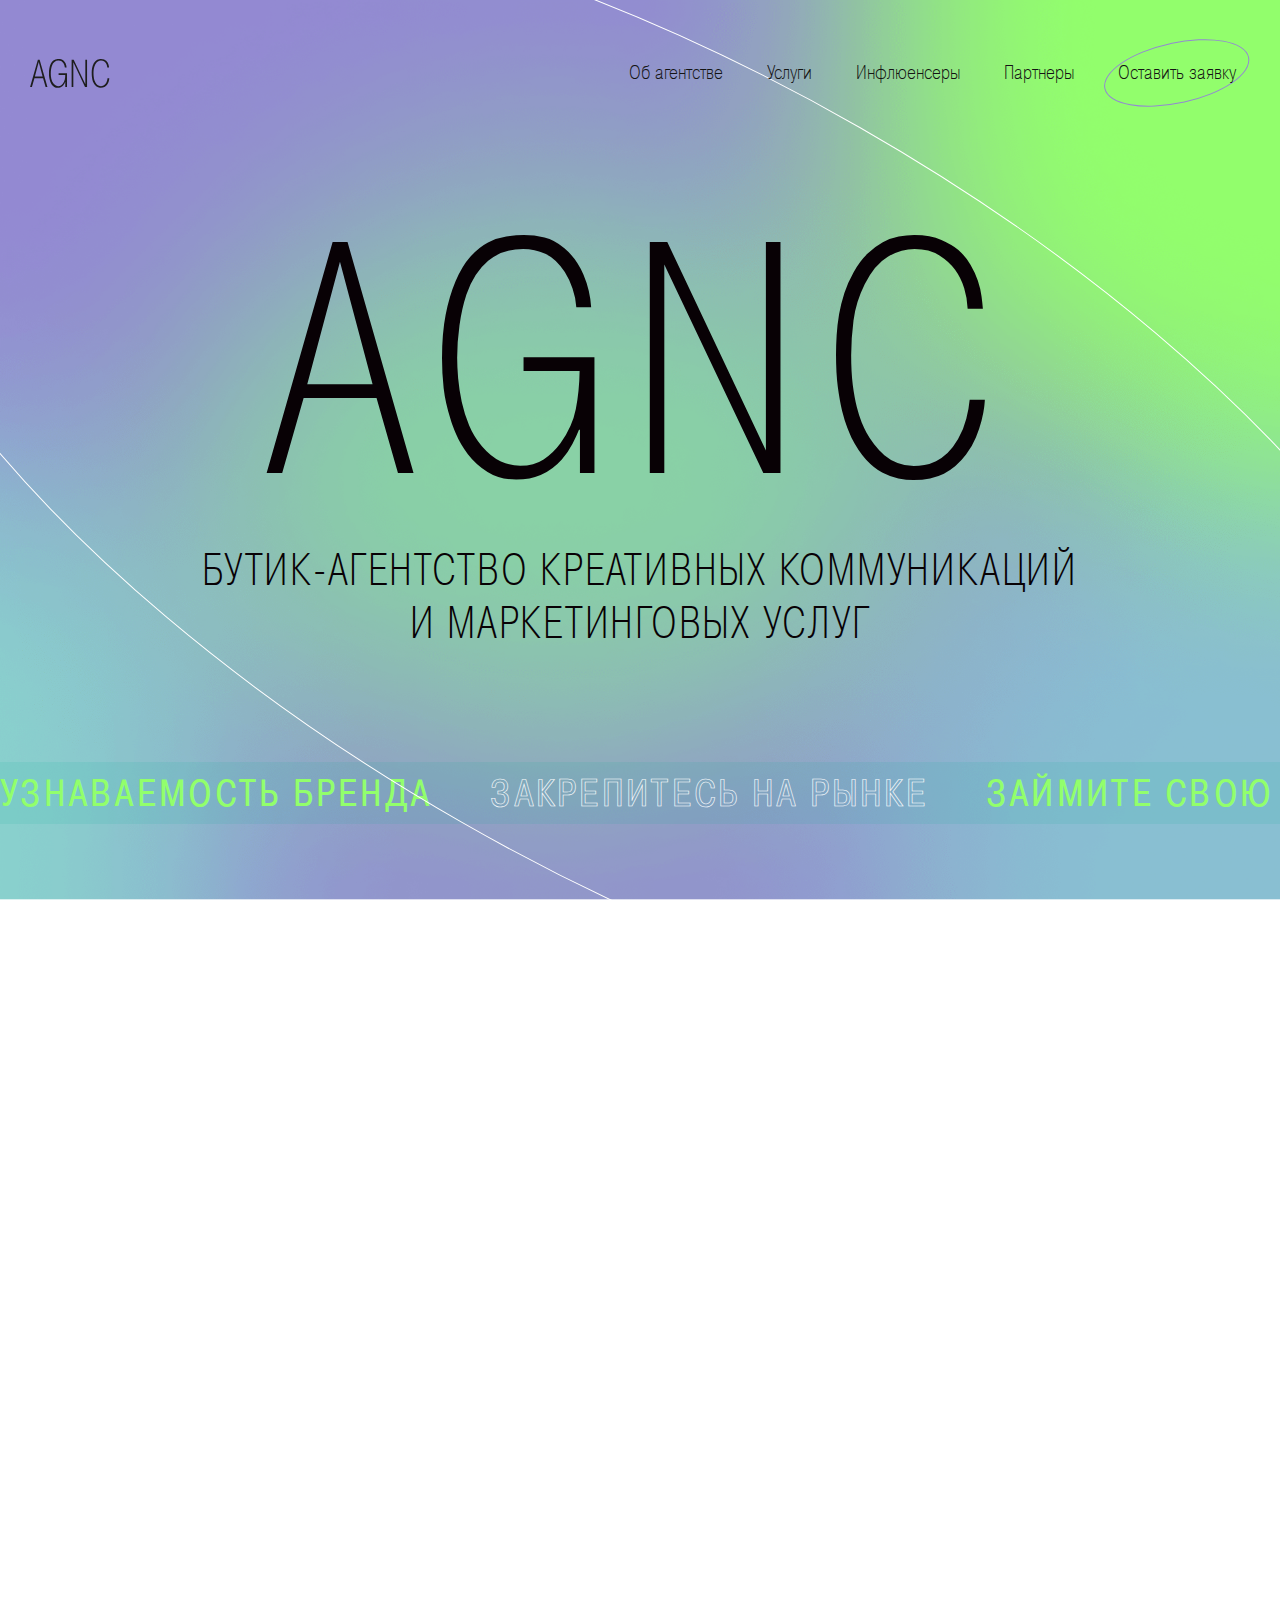
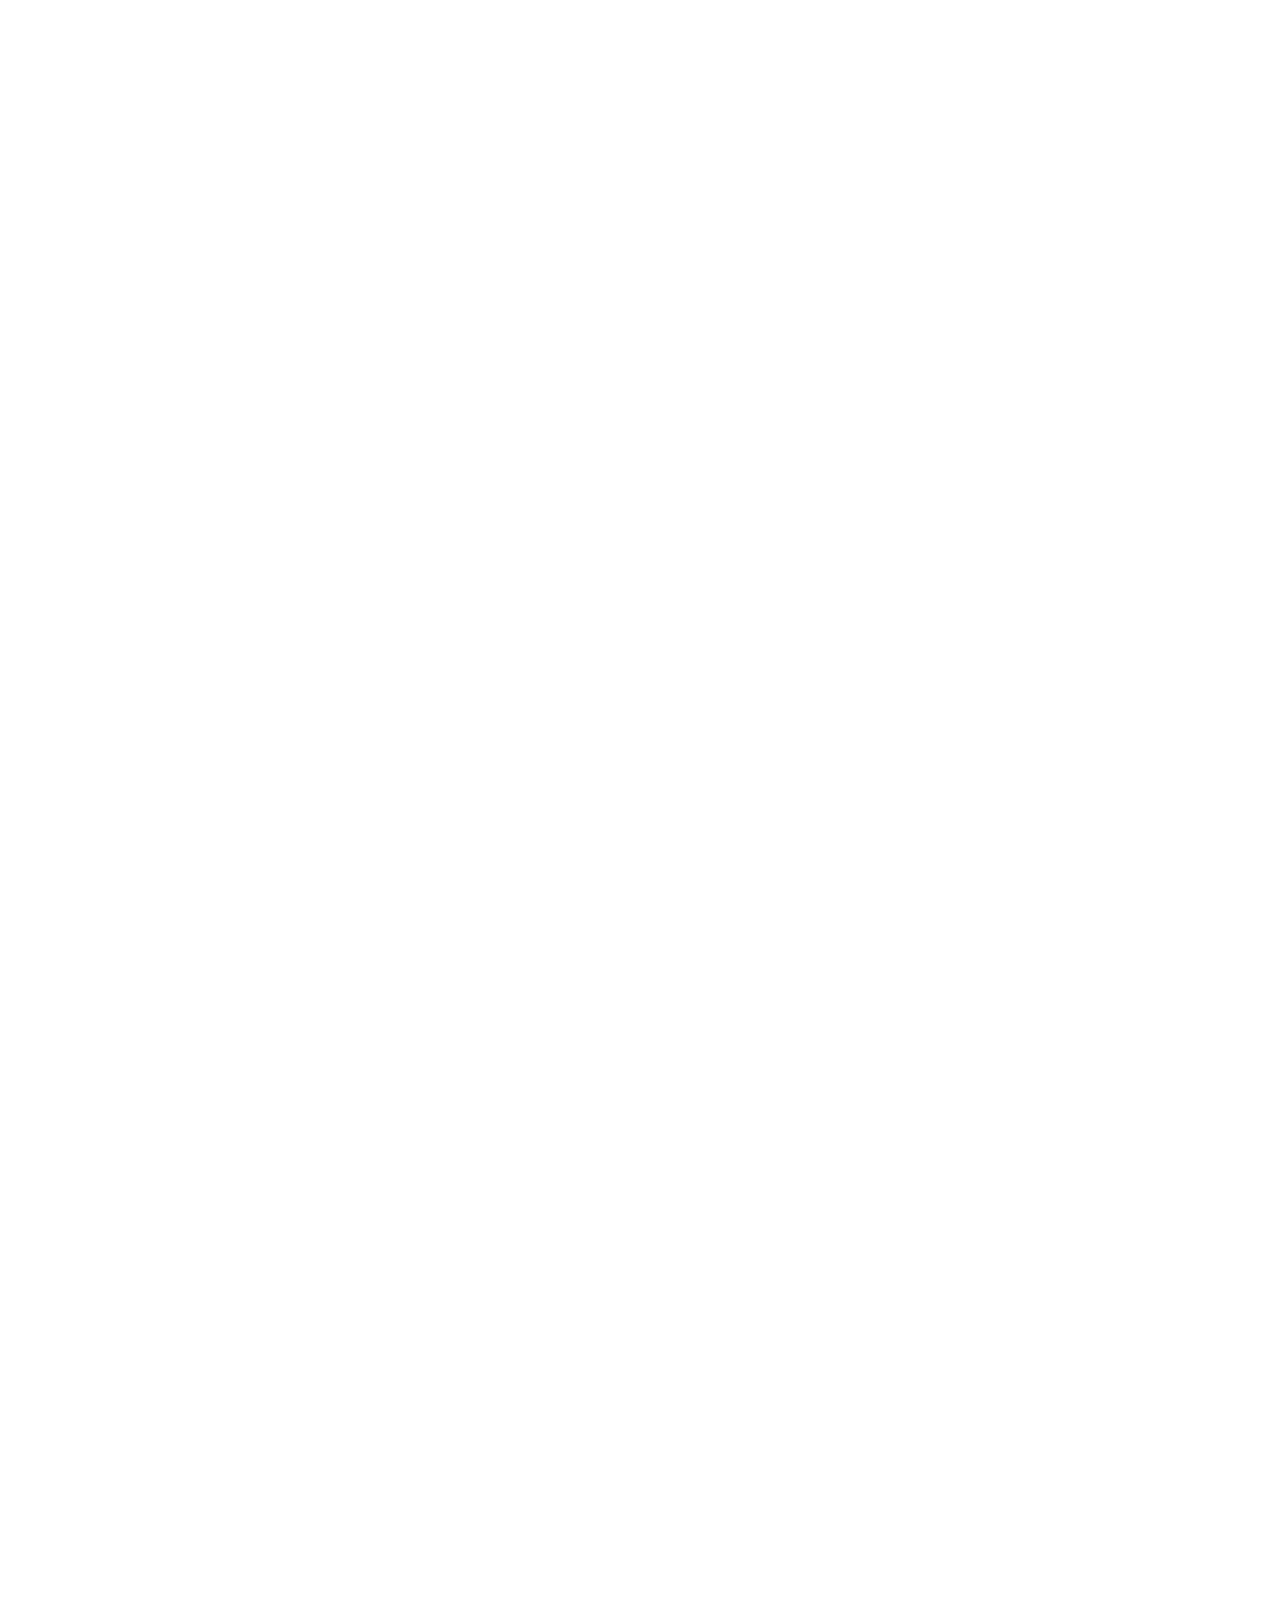
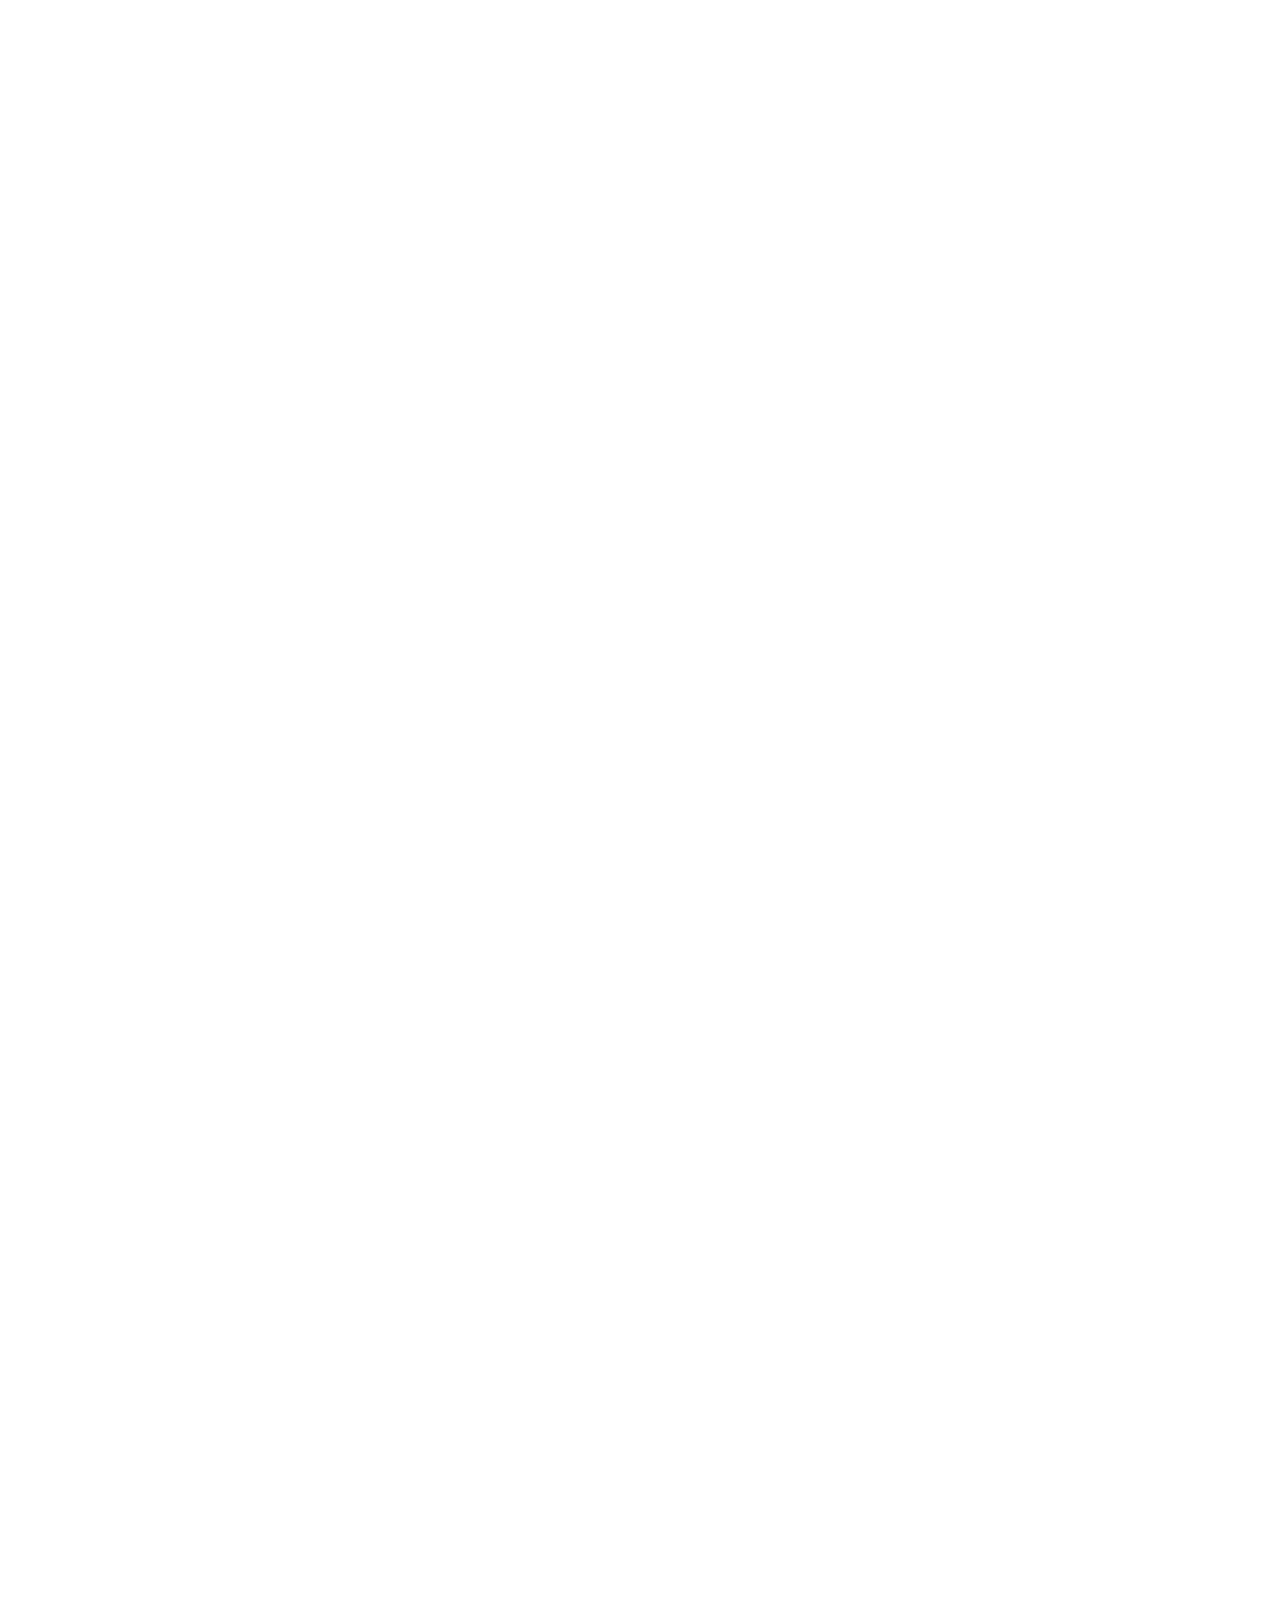
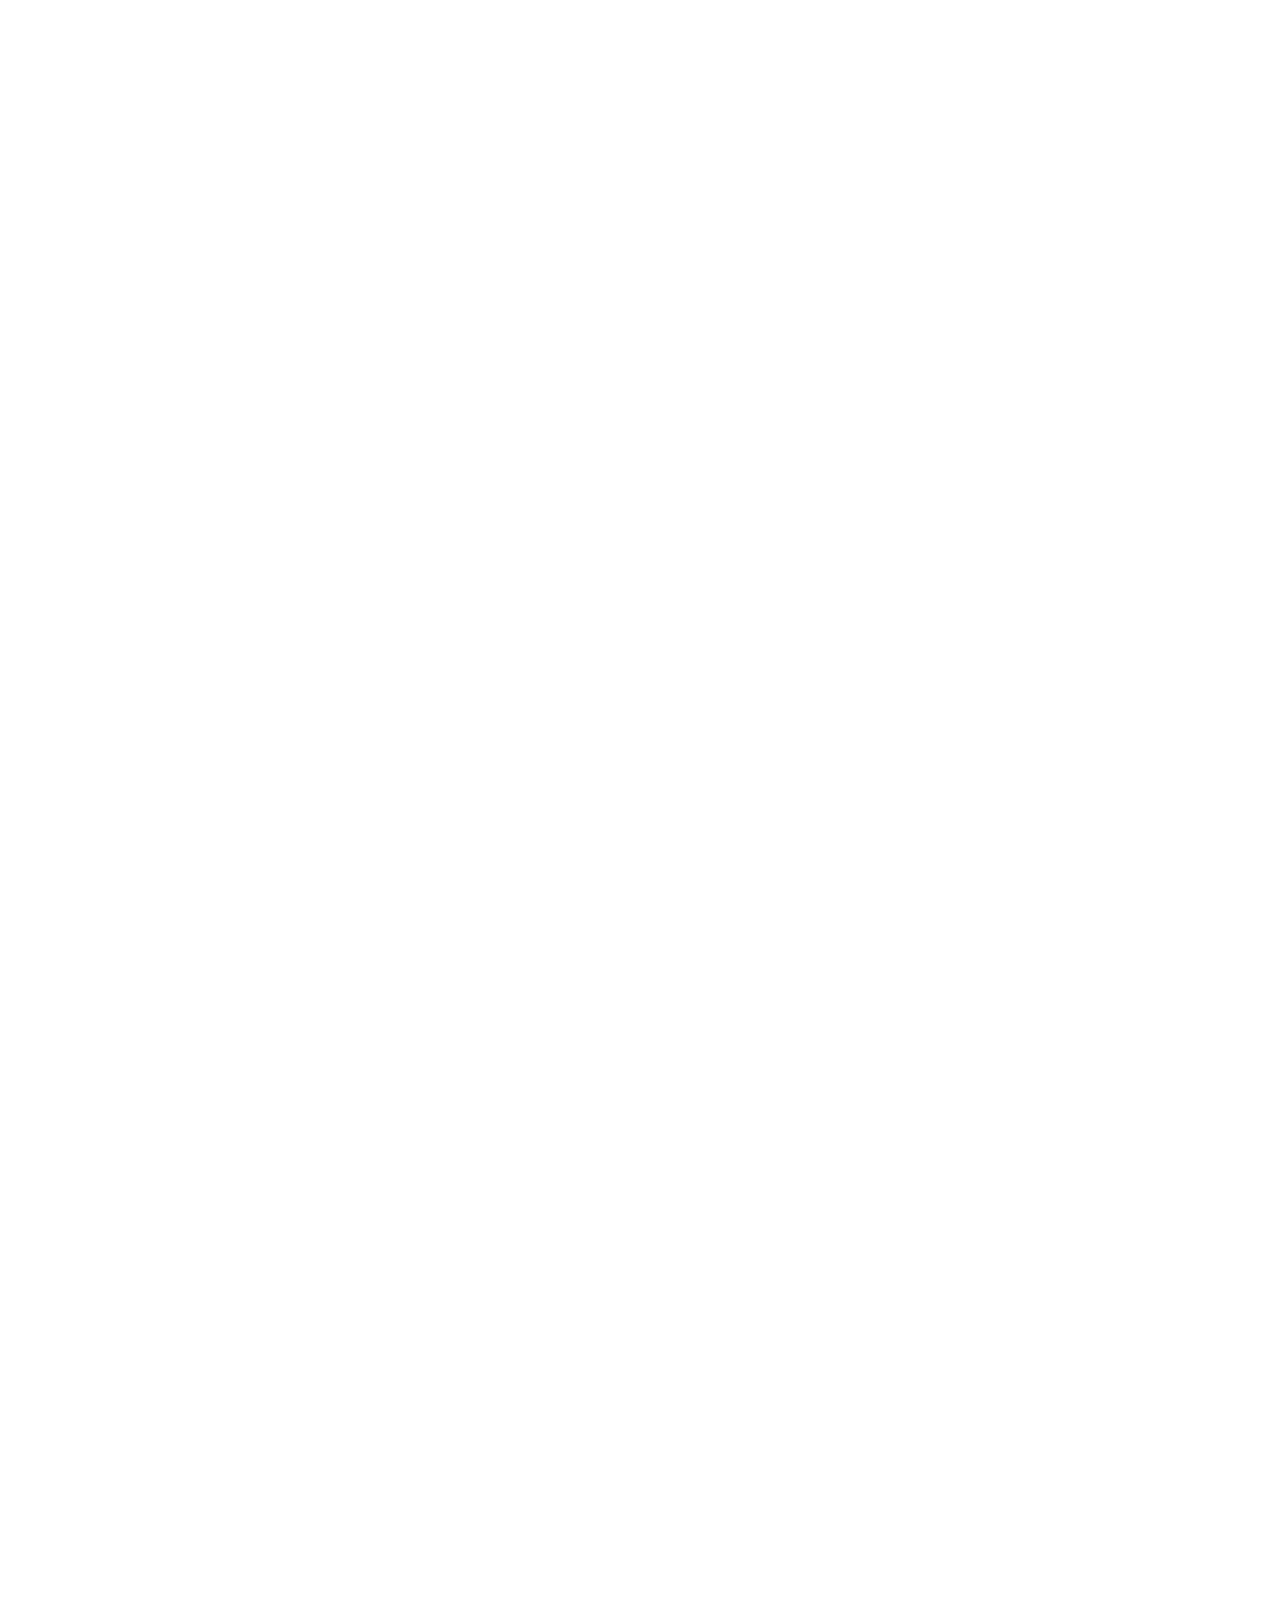
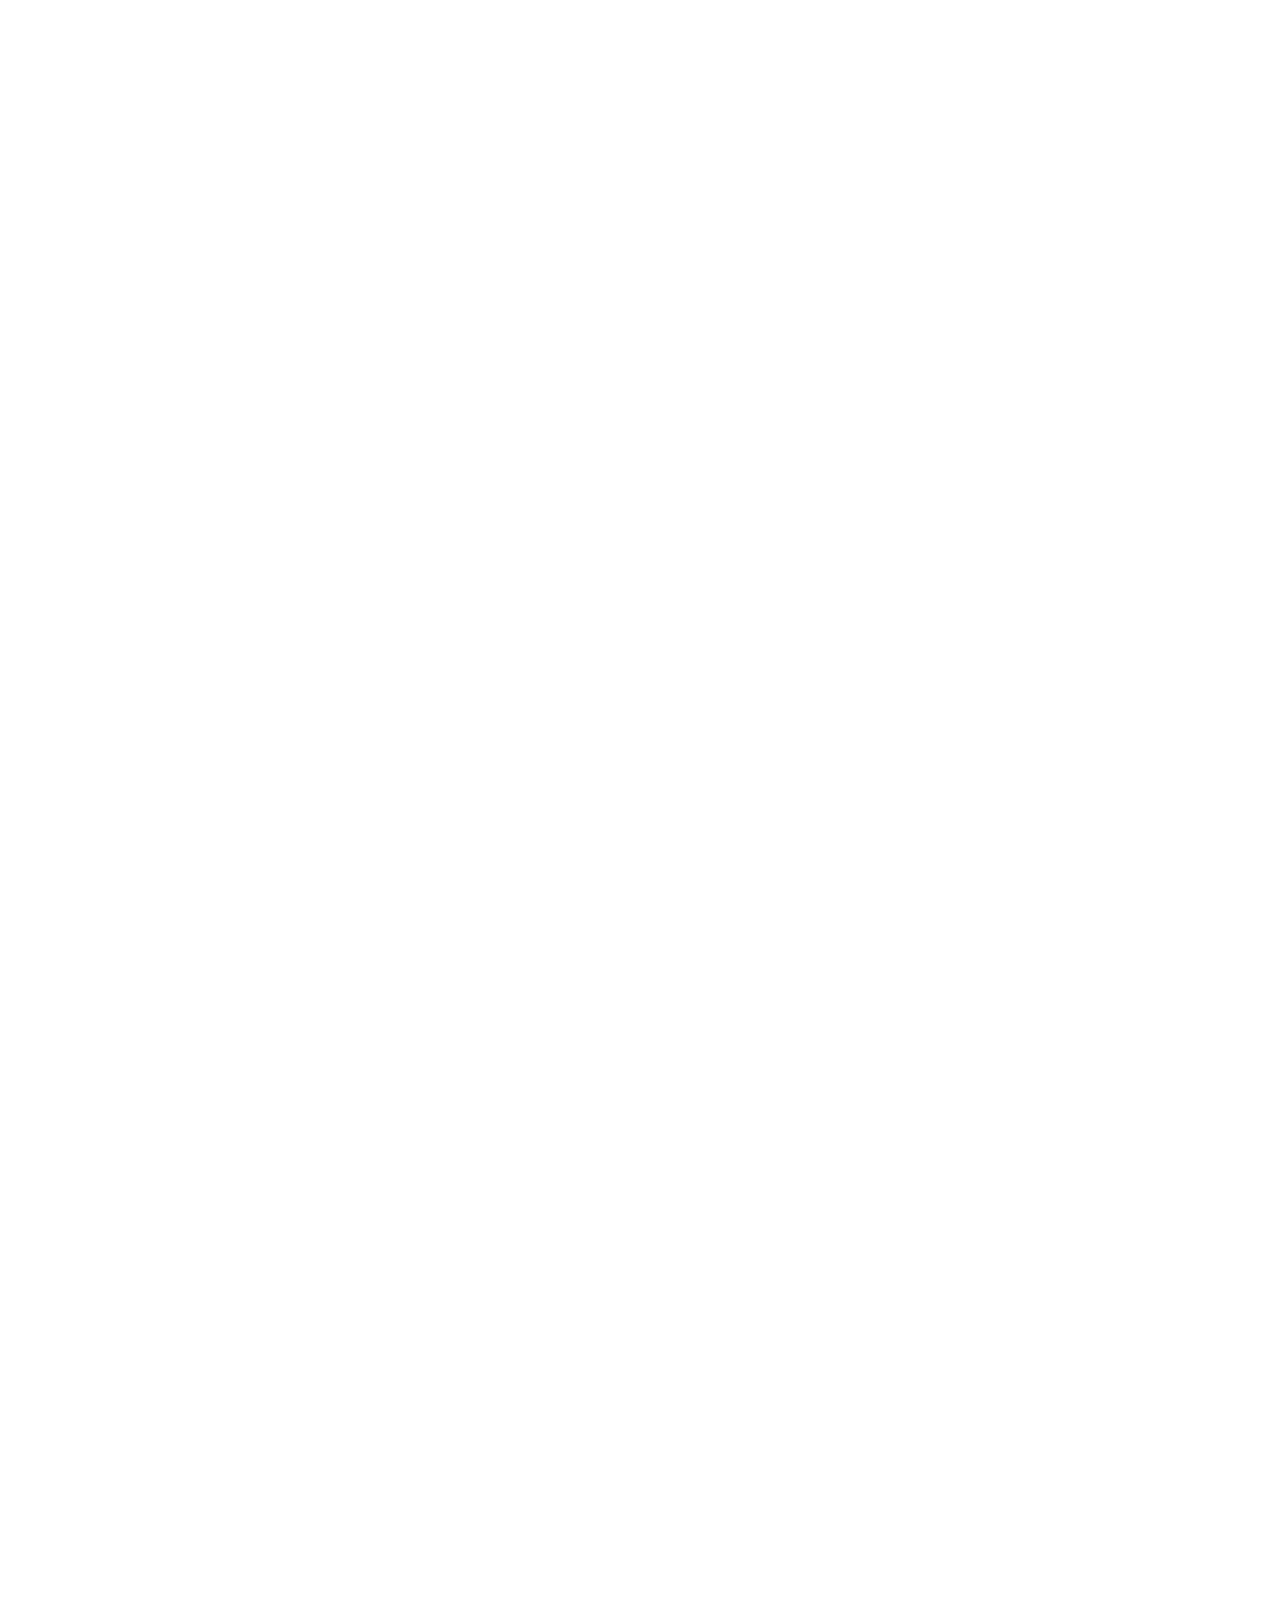
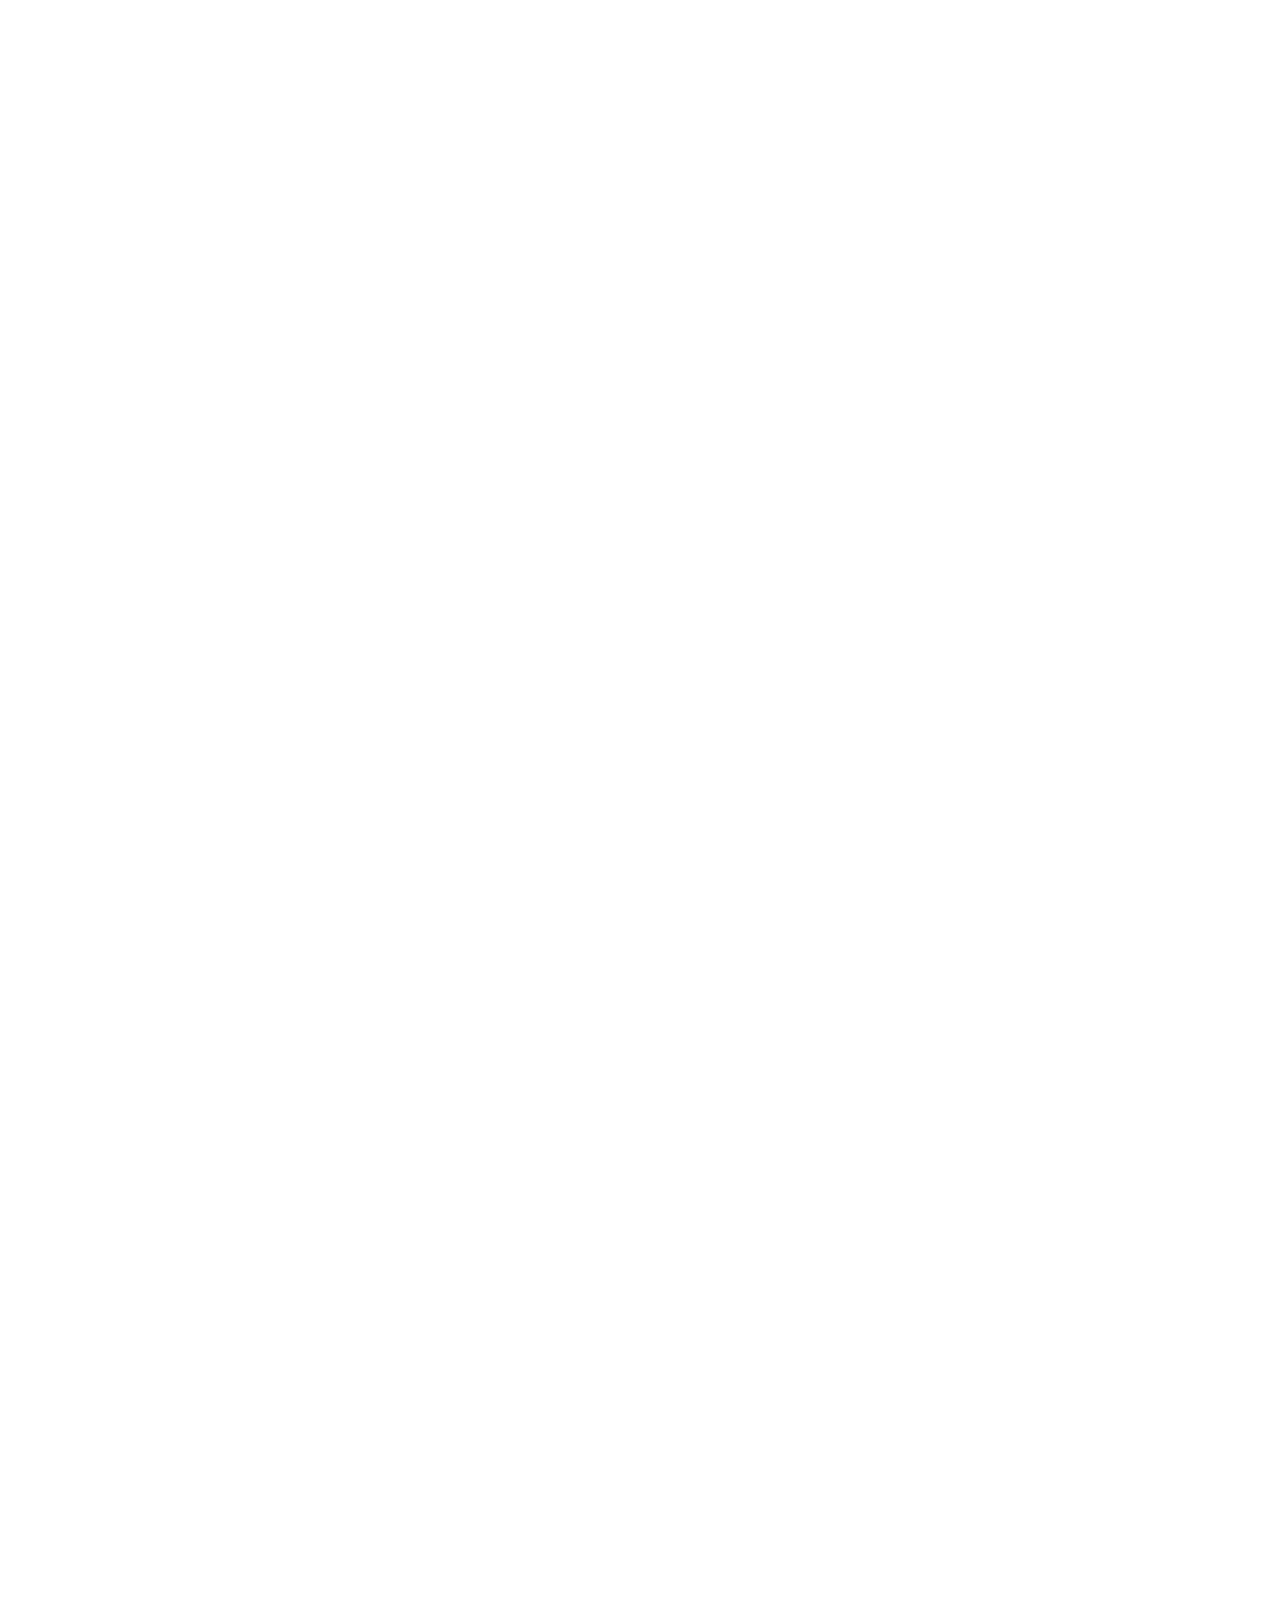
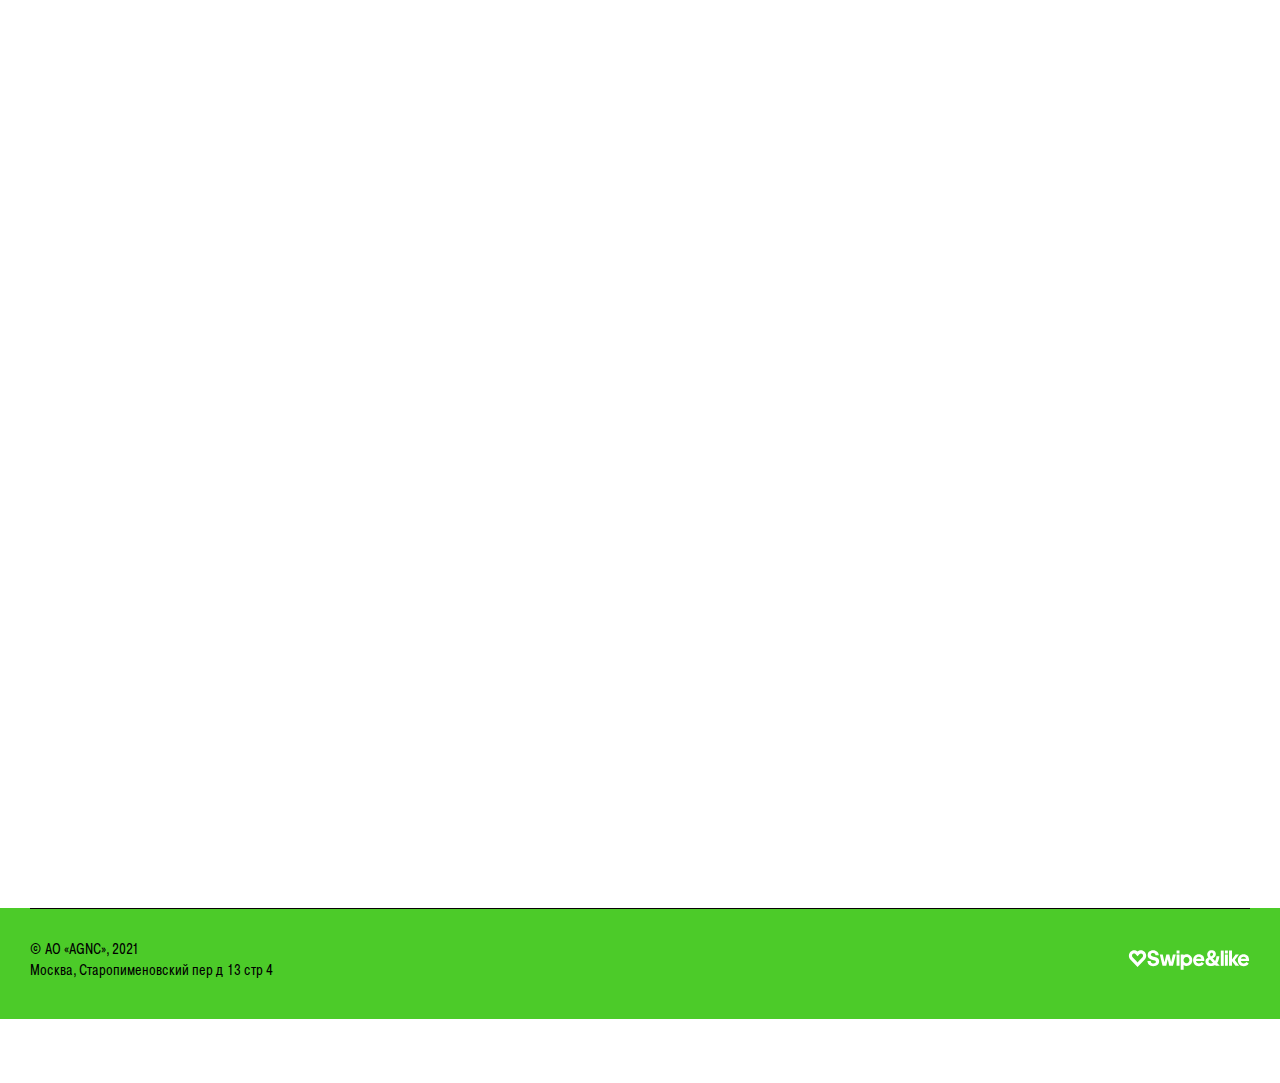
==== commit b85bba62: "correction 6" ====
--- a/index.html
+++ b/index.html
@@ -172,8 +172,8 @@
                 разделяем их ценности и знаем рабочие инструменты. </div>
             <ul class="uniqueness__list">
                 <li>Коммьюнити единомышленников на рынке</li>
-                <li>Первые в продвижения локальных брендов</li>
-                <li>Аналитика рынка и генерация креатива</li>
+                <li>Пионеры в работе с локальными брендами</li>
+                <li>Постоянная аналитика рынка и генерация креативных уникальных проектов</li>
             </ul>
             <div class="uniqueness__desc text">
                 <p>Клиентами агентства являются наши <strong>единомышленники</strong> из сфер моды, бьюти и лайфстайла.
@@ -350,7 +350,7 @@
                     </li>
                     <li class="accordion__item">
                         <div class="accordion__trigger">
-                            <p class="accordion__title">Консалтинг&аудит</p>
+                            <p class="accordion__title">Консалтинг & аудит</p>
                             <svg width="29" height="15" viewBox="0 0 29 15" fill="none"
                                 xmlns="http://www.w3.org/2000/svg">
                                 <path
@@ -436,7 +436,7 @@
                         </div>
                     </li>
                 </ul>
-                <a href="#contacts" class="service__btn btn-ellipse btn-ellipse_green">Оставить заявку</a>
+                <a href="#contacts" class="service__btn btn-ellipse btn-ellipse_white">Оставить заявку</a>
             </div>
         </div>
     </div>
@@ -616,51 +616,51 @@
         </div>
         <div class="media__content">
             <div class="media__cards">
-                <div class="media__card">
+                <a href="https://www.vogue.ru" target="_blank" class="media__card">
                     <img src="img/media/vogue.png" alt="Vogue">
-                </div>
-                <div class="media__card">
+                </a>
+                <a href="https://www.tatler.ru" target="_blank" class="media__card">
                     <img src="img/media/tatler.png" alt="Tatler">
-                </div>
-                <div class="media__card">
+                </a>
+                <a href="https://www.glamour.ru" target="_blank" class="media__card">
                     <img src="img/media/glamour.png" alt="Glamour">
-                </div>
-                <div class="media__card">
+                </a>
+                <a href="https://www.thesymbol.ru" target="_blank" class="media__card">
                     <img src="img/media/bazaar.png" alt="Bazaar">
-                </div>
-                <div class="media__card">
+                </a>
+                <a href="https://www.thevoicemag.ru" target="_blank" class="media__card">
                     <img src="img/media/cosmopolitan.png" alt="Cosmopolitan">
-                </div>
-                <div class="media__card">
+                </a>
+                <a href="https://graziamagazine.ru" target="_blank" class="media__card">
                     <img src="img/media/grazia.png" alt="Grazia">
-                </div>
-                <div class="media__card">
+                </a>
+                <a href="https://www.elle.ru" target="_blank" class="media__card">
                     <img src="img/media/elle.png" alt="Elle">
-                </div>
-                <div class="media__card">
+                </a>
+                <a href="https://www.marieclaire.ru" target="_blank" class="media__card">
                     <img src="img/media/marie-claire.png" alt="Marie claire">
-                </div>
-                <div class="media__card">
+                </a>
+                <a href="https://umagazine.ru" target="_blank" class="media__card">
                     <img src="img/media/in-style.png" alt="InStyle">
-                </div>
-                <div class="media__card">
+                </a>
+                <a href="https://www.forbes.ru" target="_blank" class="media__card">
                     <img src="img/media/forbes.png" alt="Forbes">
-                </div>
-                <div class="media__card">
+                </a>
+                <a href="https://theblueprint.ru" target="_blank" class="media__card">
                     <img src="img/media/blueprint.png" alt="Blueprint">
-                </div>
-                <div class="media__card">
+                </a>
+                <a href="https://www.buro247.ru" target="_blank" class="media__card">
                     <img src="img/media/buro.png" alt="Buro">
-                </div>
-                <div class="media__card">
+                </a>
+                <a href="https://www.kommersant.ru" target="_blank" class="media__card">
                     <img src="img/media/commersant.png" alt="Коммерсант">
-                </div>
-                <div class="media__card">
+                </a>
+                <a href="https://www.rbc.ru" target="_blank" class="media__card">
                     <img src="img/media/rbk.png" alt="РБК">
-                </div>
-                <div class="media__card">
+                </a>
+                <a href="https://www.vedomosti.ru" target="_blank" class="media__card">
                     <img src="img/media/vedomosti.png" alt="Ведомости">
-                </div>
+                </a>
             </div>
         </div>
     </div>
@@ -672,58 +672,58 @@
         </div>
         <div class="clients__content">
             <div class="clients__cards">
-                <div class="clients__card">
+                <a href="https://vremenagoda-moscow.ru" target="_blank" class="clients__card">
                     <img src="img/clients/vremena-goda.png" alt="Времена года">
-                </div>
-                <div class="clients__card">
+                </a>
+                <a href="https://izeta.ru" target="_blank" class="clients__card">
                     <img src="img/clients/izeta.png" alt="Izeta">
-                </div>
-                <div class="clients__card">
+                </a>
+                <a href="http://www.burobeautysalon.ru" target="_blank" class="clients__card">
                     <img src="img/clients/buro-beauty.png" alt="Buro beauty">
-                </div>
-                <div class="clients__card">
+                </a>
+                <a href="https://sculptstudio.ru" target="_blank" class="clients__card">
                     <img src="img/clients/sculpt.png" alt="sculpt">
-                </div>
-                <div class="clients__card">
+                </a>
+                <a href="https://www.rosesandlace.com" target="_blank" class="clients__card">
                     <img src="img/clients/roses-lace.png" alt="Roces Lace">
-                </div>
-                <div class="clients__card">
-                    <img src="img/clients/phemone.png" alt="Phemone">
-                </div>
-                <div class="clients__card">
+                </a>
+                <a href="https://pheromonewomen.com" target="_blank" class="clients__card">
+                    <img src="img/clients/pheromone.png" alt="Pheromone">
+                </a>
+                <a href="https://almondcrew.com" target="_blank" class="clients__card">
                     <img src="img/clients/almond.png" alt="Almond">
-                </div>
-                <div class="clients__card">
+                </a>
+                <a href="https://aperon.store" target="_blank" class="clients__card">
                     <img src="img/clients/apeiron.png" alt="Apeiron">
-                </div>
-                <div class="clients__card">
+                </a>
+                <a href="https://maniovich.ru" target="_blank" class="clients__card">
                     <img src="img/clients/maniovich.png" alt="Maniovich">
-                </div>
-                <div class="clients__card">
+                </a>
+                <a href="https://amnesia.moscow" target="_blank" class="clients__card">
                     <img src="img/clients/amnesia.png" alt="Amnesia">
-                </div>
-                <div class="clients__card">
+                </a>
+                <a href="https://darinadezhdu.org" target="_blank" class="clients__card">
                     <img src="img/clients/dn.png" alt="Дари Надежду">
-                </div>
-                <div class="clients__card">
+                </a>
+                <a href="https://sibolle.ru" target="_blank" class="clients__card">
                     <img src="img/clients/sibolle.png" alt="Sibolle">
-                </div>
-                <div class="clients__card">
+                </a>
+                <a href="https://perface.ru" target="_blank" class="clients__card">
                     <img src="img/clients/perface.png" alt="perface">
-                </div>
-                <div class="clients__card"><img src="img/clients/enzo.png" alt="Enzo">
-                </div>
-                <div class="clients__card"><img src="img/clients/exalter.png" alt="exalter">
-                </div>
-                <div class="clients__card">
+                </a>
+                <a href="https://www.instagram.com/enzo.rest.msk" target="_blank" class="clients__card"><img src="img/clients/enzo.png" alt="Enzo">
+                </a>
+                <a href="https://exalter.ru" target="_blank" class="clients__card"><img src="img/clients/exalter.png" alt="exalter">
+                </a>
+                <a href="https://my-cardgame.com" target="_blank" class="clients__card">
                     <img src="img/clients/my.png" alt="Мы">
-                </div>
-                <div class="clients__card">
+                </a>
+                <a href="https://www.instagram.com/maison_sybarite" target="_blank" class="clients__card">
                     <img src="img/clients/maison-sybarite.png" alt="maison sybarite">
-                </div>
-                <div class="clients__card">
+                </a>
+                <a href="https://www.preciseparis.com" target="_blank" class="clients__card">
                     <img src="img/clients/precise.png" alt="Precise">
-                </div>
+                </a>
             </div>
         </div>
     </div>
@@ -786,7 +786,7 @@
                         </select>
                         <textarea cols="10" rows="5" placeholder="Расскажите про вашу задачу" name="message"></textarea>
                     </div>
-                    <button class="btn-form btn-ellipse btn-ellipse_fill" type="submit">ОТПРАВИТЬ БРИФ</button>
+                    <button class="btn-form btn-ellipse btn-ellipse_brief" type="submit">ОТПРАВИТЬ БРИФ</button>
                 </form>
             </div>
         </div>
--- a/css/style.min.css
+++ b/css/style.min.css
@@ -1 +1 @@
-@font-face{font-family:Pragmatica;font-display:swap;src:url(../fonts/Pragmatica-Regular.ttf.woff2) format("woff2"),url(../fonts/Pragmatica-Regular.ttf.woff) format("woff");font-weight:400;font-style:normal}@font-face{font-family:Pragmatica;font-display:swap;src:url(../fonts/Pragmatica-ExtraLight.woff2) format("woff2"),url(../fonts/Pragmatica-ExtraLight.woff) format("woff");font-weight:250;font-style:normal}@font-face{font-family:Pragmatica;font-display:swap;src:url(../fonts/Pragmatica-Regular.woff2) format("woff2"),url(../fonts/Pragmatica-Regular.woff) format("woff");font-weight:400;font-style:normal}.container,[class*=__container]{max-width:1492px;margin:0 auto;padding:0 30px}html{font-family:Pragmatica,serif;scroll-behavior:smooth;font-weight:400}body{margin:0;-webkit-box-sizing:border-box;box-sizing:border-box}a,h2,h3,h4,h5{font-family:Pragmatica,serif;margin:0;color:#141414}input:not([type=checkbox]):not([type=radio]),select,textarea{-webkit-appearance:none;-moz-appearance:none;appearance:none;outline:0!important;border-radius:0}h2{font-weight:400;font-size:60px;line-height:100%;letter-spacing:.05em;text-transform:uppercase;color:#080105}.text{font-weight:400;font-size:16px;line-height:150%}.text-up{font-weight:250;font-size:24px;line-height:150%;letter-spacing:.04em;text-transform:uppercase}.about,.advantages,.clients,.contacts,.expertise,.influencers,.main__title,.media,.service,.team,.uniqueness,.values{opacity:0;-webkit-transform:translateY(20%);-ms-transform:translateY(20%);transform:translateY(20%)}.about.element-show,.advantages.element-show,.clients.element-show,.contacts.element-show,.expertise.element-show,.influencers.element-show,.main__title.element-show,.media.element-show,.service.element-show,.team.element-show,.uniqueness.element-show,.values.element-show{opacity:1;-webkit-transform:translateY(0);-ms-transform:translateY(0);transform:translateY(0);-webkit-transition:all .8s ease 0s;-o-transition:all .8s ease 0s;transition:all .8s ease 0s}.btn-ellipse{position:relative;z-index:1;display:inline-block;border:none;font-size:20px;-webkit-transition:.3s ease-in-out;-o-transition:.3s ease-in-out;transition:.3s ease-in-out}.btn-ellipse_lavend::before{content:"";position:absolute;top:50%;left:50%;-webkit-transform:translate(-50%,-50%) rotate(167.75deg);-ms-transform:translate(-50%,-50%) rotate(167.75deg);transform:translate(-50%,-50%) rotate(167.75deg);z-index:-1;width:125%;height:3.8rem;border:1px solid #9389d2;border-radius:50%;-webkit-transition:.3s ease-in-out;-o-transition:.3s ease-in-out;transition:.3s ease-in-out;pointer-events:none}.btn-ellipse_lavend-small::before{content:"";position:absolute;top:54%;left:47%;-webkit-transform:translate(-50%,-50%) rotate(167.75deg);-ms-transform:translate(-50%,-50%) rotate(167.75deg);transform:translate(-50%,-50%) rotate(167.75deg);z-index:-1;width:155%;height:150%;border:1px solid #9389d2;border-radius:50%;-webkit-transition:.3s ease-in-out;-o-transition:.3s ease-in-out;transition:.3s ease-in-out;pointer-events:none}.btn-ellipse_green{padding:22px 0}.btn-ellipse_green::before{content:"";position:absolute;top:50%;left:50%;-webkit-transform:translate(-50%,-50%) rotate(167.75deg);-ms-transform:translate(-50%,-50%) rotate(167.75deg);transform:translate(-50%,-50%) rotate(167.75deg);z-index:-1;width:120%;height:3.8rem;background-color:#92ff6b;border-radius:50%;-webkit-transition:.3s ease-in-out;-o-transition:.3s ease-in-out;transition:.3s ease-in-out;pointer-events:none}.btn-ellipse_fill{padding:22px 0;color:#fff}.btn-ellipse_fill::before{content:"";position:absolute;top:50%;left:50%;-webkit-transform:translate(-50%,-50%) rotate(167.75deg);-ms-transform:translate(-50%,-50%) rotate(167.75deg);transform:translate(-50%,-50%) rotate(167.75deg);z-index:-1;width:120%;height:3.8rem;background-color:#9389d2;border-radius:50%;-webkit-transition:.3s ease-in-out;-o-transition:.3s ease-in-out;transition:.3s ease-in-out;pointer-events:none}/*! normalize.css v8.0.1 | MIT License | github.com/necolas/normalize.css */html{line-height:1.15;-webkit-text-size-adjust:100%}body{margin:0}main{display:block}h1{font-size:2em;margin:.67em 0}hr{-webkit-box-sizing:content-box;box-sizing:content-box;height:0;overflow:visible}pre{font-family:monospace,monospace;font-size:1em}a{background-color:transparent}abbr[title]{border-bottom:none;text-decoration:underline;-webkit-text-decoration:underline dotted;text-decoration:underline dotted}b,strong{font-weight:bolder}code,kbd,samp{font-family:monospace,monospace;font-size:1em}small{font-size:80%}sub,sup{font-size:75%;line-height:0;position:relative;vertical-align:baseline}sub{bottom:-.25em}sup{top:-.5em}img{border-style:none}button,input,optgroup,select,textarea{font-family:inherit;font-size:100%;line-height:1.15;margin:0}button,input{overflow:visible}button,select{text-transform:none}[type=button],[type=reset],[type=submit],button{-webkit-appearance:button}[type=button]::-moz-focus-inner,[type=reset]::-moz-focus-inner,[type=submit]::-moz-focus-inner,button::-moz-focus-inner{border-style:none;padding:0}[type=button]:-moz-focusring,[type=reset]:-moz-focusring,[type=submit]:-moz-focusring,button:-moz-focusring{outline:1px dotted ButtonText}fieldset{padding:.35em .75em .625em}legend{-webkit-box-sizing:border-box;box-sizing:border-box;color:inherit;display:table;max-width:100%;padding:0;white-space:normal}progress{vertical-align:baseline}textarea{overflow:auto}[type=checkbox],[type=radio]{-webkit-box-sizing:border-box;box-sizing:border-box;padding:0}[type=number]::-webkit-inner-spin-button,[type=number]::-webkit-outer-spin-button{height:auto}[type=search]{-webkit-appearance:textfield;outline-offset:-2px}[type=search]::-webkit-search-decoration{-webkit-appearance:none}::-webkit-file-upload-button{-webkit-appearance:button;font:inherit}details{display:block}summary{display:list-item}template{display:none}[hidden]{display:none}*,:after,:before{-webkit-box-sizing:border-box;box-sizing:border-box;padding:0;margin:0}blockquote,dd,dl,figure,h1,h2,h3,h4,h5,h6,hr,p,pre{margin:0}button{background-color:transparent;background-image:none}fieldset,ol,ul{margin:0;padding:0}ol,ul{list-style:none}hr{border-top-width:1px}img{border-style:solid}textarea{resize:vertical}input::-moz-placeholder,textarea::-moz-placeholder{color:#a0aec0}input:-ms-input-placeholder,textarea:-ms-input-placeholder{color:#a0aec0}input::-webkit-input-placeholder,textarea::-webkit-input-placeholder{color:#a0aec0}input::-moz-placeholder,textarea::-moz-placeholder{color:#a0aec0}input:-ms-input-placeholder,textarea:-ms-input-placeholder{color:#a0aec0}input::-ms-input-placeholder,textarea::-ms-input-placeholder{color:#a0aec0}input::placeholder,textarea::placeholder{color:#a0aec0}[role=button],button{cursor:pointer}table{border-collapse:collapse}a{text-decoration:none}button,input,optgroup,select,textarea{padding:0;line-height:inherit;color:inherit}code,kbd,pre,samp{font-family:Menlo,Monaco,Consolas,"Liberation Mono","Courier New",monospace}audio,canvas,embed,iframe,img,object,svg,video{display:block}img,video{max-width:100%;height:auto}abbr[title]{-webkit-text-decoration:underline dotted;text-decoration:underline dotted}button,input,optgroup,select,textarea{line-height:inherit;border:1px solid}button{overflow:visible;text-transform:none}input{overflow:visible}input,textarea{padding:1px}fieldset{border:1px solid;margin:0 2px}progress{display:inline-block}textarea{vertical-align:top}[type=search]{-webkit-appearance:textfield;outline-offset:-2px}[type=color]{background:inherit}::-webkit-inner-spin-button,::-webkit-outer-spin-button{height:auto}::-webkit-input-placeholder{color:inherit;opacity:.5}::-webkit-file-upload-button,::-webkit-search-decoration{-webkit-appearance:button;font:inherit}::-moz-focus-inner{border:0}:-moz-focusring{outline:1px dotted ButtonText}:-moz-ui-invalid{box-shadow:none}dl dl,dl ol,dl ul,ol dl,ol ol,ol ul,ul dl,ul ol,ul ul{margin:0}audio,video{display:inline-block}audio:not([controls]){display:none;height:0}img{border:0}svg:not(:root){overflow:hidden}table{text-indent:0;border-color:inherit}details,dialog{display:block}dialog{background-color:inherit;border:solid;color:inherit;height:-webkit-fit-content;height:-moz-fit-content;height:fit-content;left:0;margin:auto;padding:1em;position:absolute;right:0;width:-webkit-fit-content;width:-moz-fit-content;width:fit-content}dialog:not([open]){display:none}canvas{display:inline-block}.header{position:relative;z-index:50;padding:58px 0}.header__container{display:-webkit-box;display:-ms-flexbox;display:flex;-webkit-box-align:center;-ms-flex-align:center;align-items:center;-webkit-box-pack:justify;-ms-flex-pack:justify;justify-content:space-between}.header__logo{width:80px;height:30px}.header__list{display:-webkit-box;display:-ms-flexbox;display:flex;-webkit-column-gap:44px;-moz-column-gap:44px;column-gap:44px;margin-right:14px;font-weight:250;font-size:20px;line-height:100%}.header__link{position:relative;display:block;-webkit-transition:.3s ease-in-out;-o-transition:.3s ease-in-out;transition:.3s ease-in-out}.burger-btn{display:none;margin-right:10px;padding:0;border:none;font-size:26px;outline:0}.burger-menu{display:none;visibility:hidden;opacity:0}.footer{background-color:#4ccb29}.footer__wrapper{display:-webkit-box;display:-ms-flexbox;display:flex;-webkit-box-align:center;-ms-flex-align:center;align-items:center;-webkit-box-pack:justify;-ms-flex-pack:justify;justify-content:space-between;gap:30px;border-top:1px solid #080105;padding:30px 0 38px}.footer__text{font-weight:400;font-size:14px;line-height:150%}.main{height:100vh;min-height:840px;background-image:url(../img/bgi.png);background-size:cover;background-position:50%;overflow:hidden}.main__title{position:relative;z-index:0;margin-top:6.2vh;margin-bottom:12.4vh;text-align:center;color:#080105}.main__title strong{margin-bottom:1.5vh;font-size:330px;font-weight:250;line-height:100%;letter-spacing:.05em}.main__title span,.main__title strong{display:block}.main__title span{font-weight:250;font-size:44px;line-height:120%;letter-spacing:.04em;text-transform:uppercase}.main__title::before{content:"";position:absolute;top:-307px;left:-194px;background:url(../img/ellipse-white.svg) no-repeat center/100%;width:1650px;height:1160px;z-index:-1}.marquee{display:-webkit-box;display:-ms-flexbox;display:flex;gap:58px;width:100%;margin-bottom:7%;padding:12px 0;background:rgba(4,174,143,.1);pointer-events:none;overflow:hidden}.marquee__list{display:-webkit-box;display:-ms-flexbox;display:flex;width:100%;-webkit-animation:animate 40s linear infinite;animation:animate 40s linear infinite;-webkit-animation-direction:alternate;animation-direction:alternate}.marquee__list li{padding-right:58px;font-size:38px;line-height:100%;letter-spacing:.06em;text-transform:uppercase;white-space:nowrap}.marquee__list li:nth-child(odd){color:#92ff6b;font-weight:400}.marquee__list li:nth-child(even){color:transparent;-webkit-text-stroke:.6px #fff}@-webkit-keyframes animate{0%{-webkit-transform:translateX(0);transform:translateX(0)}100%{-webkit-transform:translateX(-200%);transform:translateX(-200%)}}@keyframes animate{0%{-webkit-transform:translateX(0);transform:translateX(0)}100%{-webkit-transform:translateX(-200%);transform:translateX(-200%)}}.expertise{position:relative;padding:72px 0 98px;background:url(../img/ellipse-blue-top.svg) no-repeat;background-position:17vw 110%}.expertise__wrapper{display:-ms-grid;display:grid;-ms-grid-columns:minmax(300px,581px) 30px minmax(507px,701px);grid-template-columns:minmax(300px,581px) minmax(507px,701px);-ms-grid-rows:auto;grid-template-rows:auto;-webkit-box-pack:justify;-ms-flex-pack:justify;justify-content:space-between;-webkit-column-gap:30px;-moz-column-gap:30px;column-gap:30px}.expertise__wrapper>:nth-child(1){-ms-grid-row:1;-ms-grid-column:1}.expertise__wrapper>:nth-child(2){-ms-grid-row:1;-ms-grid-column:3}.expertise__graphics{-ms-grid-column:1;-ms-grid-column-span:1;grid-column:1/2;-ms-grid-row:1;-ms-grid-row-span:1;grid-row:1/2;width:213px;height:213px;margin-bottom:60px;background:url(../img/graphics/expertise.svg) no-repeat center/cover}.expertise__title{-ms-grid-column:1;-ms-grid-column-span:2;grid-column:1/3;-ms-grid-row:2;-ms-grid-row-span:1;grid-row:2/3;margin-bottom:40px}.expertise__subtitle{-ms-grid-column:1;-ms-grid-column-span:1;grid-column:1/2;-ms-grid-row:3;-ms-grid-row-span:1;grid-row:3/4}.expertise__subtitle strong{font-style:italic;font-weight:400}.expertise__subtitle span{font-style:italic;font-weight:400;color:#9389d2}.expertise__list{-ms-grid-column:2;-ms-grid-column-span:1;grid-column:2/3;-ms-grid-row:1;-ms-grid-row-span:3;grid-row:1/4;margin-top:10px;font-size:29px;line-height:100%;letter-spacing:.06em;text-transform:uppercase}.expertise__list li{padding:15px 0}.expertise__list li:not(:last-child){border-bottom:1px solid #9389d2}.expertise__desc{-ms-grid-column:2;-ms-grid-column-span:1;grid-column:2/3;-ms-grid-row:3;-ms-grid-row-span:1;grid-row:3/4;display:-ms-grid;display:grid;-ms-grid-columns:1fr 30px 1fr;grid-template-columns:1fr 1fr;-ms-grid-rows:auto;grid-template-rows:auto;gap:30px;margin-top:34px;color:#949494}.expertise__desc>:nth-child(1){-ms-grid-row:1;-ms-grid-column:1}.expertise__desc>:nth-child(2){-ms-grid-row:1;-ms-grid-column:3}.expertise__desc a,.expertise__desc strong{font-weight:400;font-style:italic;text-transform:uppercase;color:#080105}.expertise__desc a{text-decoration:underline}.advantages{padding:102px 0 181px;background-color:#fbf9f6}.advantages__wrapper{display:-ms-grid;display:grid;-ms-grid-columns:minmax(569px,701px) 30px minmax(445px,581px);grid-template-columns:minmax(569px,701px) minmax(445px,581px);-ms-grid-rows:auto;grid-template-rows:auto;-webkit-box-pack:justify;-ms-flex-pack:justify;justify-content:space-between;-webkit-column-gap:30px;-moz-column-gap:30px;column-gap:30px}.advantages__wrapper>:nth-child(1){-ms-grid-row:1;-ms-grid-column:1}.advantages__wrapper>:nth-child(2){-ms-grid-row:1;-ms-grid-column:3}.advantages__list{-ms-grid-column:1;-ms-grid-column-span:1;grid-column:1/2;-ms-grid-row:1;-ms-grid-row-span:1;grid-row:1/2;font-size:29px;line-height:100%;letter-spacing:.06em;text-transform:uppercase}.advantages__list li{padding:15px 0}.advantages__list li:not(:last-child){border-bottom:1px solid #92fe6c}.advantages__desc{-ms-grid-column:1;-ms-grid-column-span:1;grid-column:1/2;-ms-grid-row:2;-ms-grid-row-span:2;grid-row:2/4;display:-ms-grid;display:grid;-ms-grid-columns:1fr 30px 1fr;grid-template-columns:1fr 1fr;-ms-grid-rows:auto;grid-template-rows:auto;gap:30px;margin-top:34px;color:#949494}.advantages__desc>:nth-child(1){-ms-grid-row:1;-ms-grid-column:1}.advantages__desc>:nth-child(2){-ms-grid-row:1;-ms-grid-column:3}.advantages__desc strong{font-weight:400;font-style:italic;text-transform:uppercase;color:#080105}.advantages__graphics{-ms-grid-column:2;-ms-grid-column-span:1;grid-column:2/3;-ms-grid-row:1;-ms-grid-row-span:2;grid-row:1/3;width:213px;height:213px;margin-bottom:60px;background:url(../img/graphics/advantages.svg) no-repeat center/cover}.advantages__title{-ms-grid-column:2;-ms-grid-column-span:1;grid-column:2/3;-ms-grid-row:3;-ms-grid-row-span:1;grid-row:3/4;margin-bottom:40px}.advantages__subtitle{-ms-grid-column:2;-ms-grid-column-span:1;grid-column:2/3;-ms-grid-row:4;-ms-grid-row-span:1;grid-row:4/5}.advantages__subtitle strong{font-style:italic;font-weight:400}.advantages__subtitle span{font-style:italic;font-weight:400;color:#9389d2}.uniqueness{padding:116px 0 201px;background:url(../img/ellipse-blue-bottom.svg) no-repeat}.uniqueness__wrapper{display:-ms-grid;display:grid;-ms-grid-columns:minmax(300px,581px) 30px minmax(507px,701px);grid-template-columns:minmax(300px,581px) minmax(507px,701px);-ms-grid-rows:auto;grid-template-rows:auto;-webkit-box-pack:justify;-ms-flex-pack:justify;justify-content:space-between;-webkit-column-gap:30px;-moz-column-gap:30px;column-gap:30px}.uniqueness__wrapper>:nth-child(1){-ms-grid-row:1;-ms-grid-column:1}.uniqueness__wrapper>:nth-child(2){-ms-grid-row:1;-ms-grid-column:3}.uniqueness__graphics{-ms-grid-column:1;-ms-grid-column-span:1;grid-column:1/2;-ms-grid-row:1;-ms-grid-row-span:1;grid-row:1/2;width:213px;height:213px;background:url(../img/graphics/uniqueness.svg) no-repeat center/cover}.uniqueness__title{-ms-grid-column:1;-ms-grid-column-span:2;grid-column:1/3;-ms-grid-row:2;-ms-grid-row-span:1;grid-row:2/3;margin-top:46px;margin-bottom:40px}.uniqueness__subtitle{-ms-grid-column:1;-ms-grid-column-span:1;grid-column:1/2;-ms-grid-row:3;-ms-grid-row-span:1;grid-row:3/4}.uniqueness__subtitle strong{font-style:italic;font-weight:400}.uniqueness__list{-ms-grid-column:2;-ms-grid-column-span:1;grid-column:2/3;-ms-grid-row:1;-ms-grid-row-span:1;grid-row:1/2;margin-top:10px;font-size:29px;line-height:100%;letter-spacing:.06em;text-transform:uppercase}.uniqueness__list li{padding:15px 0}.uniqueness__list li:not(:last-child){border-bottom:1px solid #9389d2}.uniqueness__desc{-ms-grid-column:2;-ms-grid-column-span:1;grid-column:2/3;-ms-grid-row:2;-ms-grid-row-span:2;grid-row:2/4;display:-ms-grid;display:grid;-ms-grid-columns:1fr 30px 1fr;grid-template-columns:1fr 1fr;-ms-grid-rows:auto;grid-template-rows:auto;gap:30px;color:#949494}.uniqueness__desc>:nth-child(1){-ms-grid-row:1;-ms-grid-column:1}.uniqueness__desc>:nth-child(2){-ms-grid-row:1;-ms-grid-column:3}.uniqueness__desc a,.uniqueness__desc strong{font-weight:400;font-style:italic;text-transform:uppercase;color:#080105}.about{padding-top:37px;padding-bottom:169px;background-color:#fbf9f6}.about__content{display:-ms-grid;display:grid;-ms-grid-columns:minmax(40%,581px) 30px minmax(40%,701px);grid-template-columns:minmax(40%,581px) minmax(40%,701px);-ms-grid-rows:auto;grid-template-rows:auto;-webkit-box-pack:justify;-ms-flex-pack:justify;justify-content:space-between;-webkit-column-gap:30px;-moz-column-gap:30px;column-gap:30px}.about__content>:nth-child(1){-ms-grid-row:1;-ms-grid-column:1}.about__content>:nth-child(2){-ms-grid-row:1;-ms-grid-column:3}.about__card{-ms-grid-row:1;-ms-grid-row-span:3;grid-row:1/4;-ms-grid-column:1;-ms-grid-column-span:1;grid-column:1/2}.about__heading{-ms-grid-row:1;-ms-grid-row-span:1;grid-row:1/2;-ms-grid-column:2;-ms-grid-column-span:1;grid-column:2/3}.about__title{margin-top:75px;margin-bottom:40px}.about__subtitle{max-width:350px;margin-bottom:34px;font-weight:250;font-size:24px;line-height:150%;letter-spacing:.06em;text-transform:uppercase}.about__additional{-ms-grid-row:2;-ms-grid-row-span:1;grid-row:2/3;-ms-grid-column:2;-ms-grid-column-span:1;grid-column:2/3}.about__columns{-webkit-columns:2 auto;-moz-columns:2 auto;columns:2 auto;-webkit-column-gap:29px;-moz-column-gap:29px;column-gap:29px}.about__columns p{-webkit-column-break-inside:avoid;-moz-column-break-inside:avoid;break-inside:avoid;font-weight:400;font-size:16px;line-height:150%;color:#949494}.about-card__img{position:relative;margin-bottom:11px}.about-card__img img{display:block;height:100%;-o-object-fit:cover;object-fit:cover}.about-card__img::after{content:"";position:absolute;top:26px;right:-98px;background:url(../img/agnc-vertical.svg) no-repeat center/100%;width:197px;height:900px;background-size:100%}.about-card__text{display:-webkit-box;display:-ms-flexbox;display:flex;-webkit-box-pack:justify;-ms-flex-pack:justify;justify-content:space-between;-webkit-column-gap:15px;-moz-column-gap:15px;column-gap:15px}.about-card__name{font-size:20px;line-height:150%;letter-spacing:.03em}.about-card__position{font-weight:250;font-size:16px;line-height:150%}.about-card__link{position:relative;font-weight:250;font-size:20px;line-height:150%;letter-spacing:.03em;text-transform:uppercase;cursor:pointer}.about-card__link::after{content:"";position:absolute;right:-29px;bottom:-13px;z-index:1;background-image:url(../img/link.svg);background-repeat:no-repeat;width:37px;height:38px}.about-card__link span{text-transform:capitalize;color:#e84329}.team{padding-bottom:118px;background-color:#fbf9f6}.team__title{margin-bottom:80px}.team__content{display:-webkit-box;display:-ms-flexbox;display:flex;-webkit-box-pack:end;-ms-flex-pack:end;justify-content:flex-end}.team__cards{-webkit-box-flex:0;-ms-flex:0 1 1068px;flex:0 1 1068px;-webkit-column-gap:30px;-moz-column-gap:30px;column-gap:30px;display:-webkit-box;display:-ms-flexbox;display:flex}.team-card{-webkit-box-flex:0;-ms-flex:0 1 33.333%;flex:0 1 33.333%;display:-webkit-box;display:-ms-flexbox;display:flex;-webkit-box-orient:vertical;-webkit-box-direction:normal;-ms-flex-direction:column;flex-direction:column;gap:20px}.team-card__img{max-width:450px;aspect-ratio:1/1}.team-card__img img{display:block;width:100%;height:100%;-o-object-fit:cover;object-fit:cover}.team-card__name{font-size:20px;line-height:150%;letter-spacing:.03em;text-transform:uppercase}.team-card__position{margin-bottom:12px;font-weight:250;font-size:16px;line-height:150%}.team-card__desc{font-weight:400;font-size:16px;line-height:150%;color:#949494}.service{padding:106px 0 193px;background-color:#9389d2}.service__title{margin-bottom:50px}.service__content{display:-webkit-box;display:-ms-flexbox;display:flex;-webkit-box-pack:end;-ms-flex-pack:end;justify-content:flex-end}.service__accordion{-webkit-box-flex:0;-ms-flex:0 1 calc(50% - 15px);flex:0 1 calc(50% - 15px)}.accordion{margin-bottom:79px;color:#fff}.accordion__item{position:relative;padding:29px 0 0;border-bottom:1px solid #fff;cursor:pointer}.accordion__item_active{padding:29px 0 55px}.accordion__item_active .accordion__trigger svg{-webkit-transform:rotate(90deg);-ms-transform:rotate(90deg);transform:rotate(90deg);-webkit-transition:.4s ease-in-out;-o-transition:.4s ease-in-out;transition:.4s ease-in-out}.accordion__item_active .accordion__content{height:auto;margin-top:29px;padding-top:29px;-webkit-transition:all .4s ease-in-out;-o-transition:all .4s ease-in-out;transition:all .4s ease-in-out;opacity:1}.accordion__trigger{display:-webkit-box;display:-ms-flexbox;display:flex;-webkit-box-pack:justify;-ms-flex-pack:justify;justify-content:space-between;-webkit-box-align:center;-ms-flex-align:center;align-items:center;-webkit-column-gap:15px;-moz-column-gap:15px;column-gap:15px}.accordion__trigger svg{-webkit-transition:.4s ease-in-out;-o-transition:.4s ease-in-out;transition:.4s ease-in-out}.accordion__title{font-weight:250;font-size:40px;line-height:100%;letter-spacing:.06em;text-transform:uppercase;color:#fff}.accordion__content{height:0;opacity:0;overflow:hidden;padding-top:29px;-webkit-transition:all .4s ease-in-out;-o-transition:all .4s ease-in-out;transition:all .4s ease-in-out}.content-accordion{font-weight:250}.content-accordion__item:not(:last-child){margin-bottom:24px}.content-accordion__title{margin-bottom:16px;font-size:20px;line-height:100%;letter-spacing:.06em;text-transform:uppercase}.content-accordion ul{list-style-type:disc;list-style-position:inside}.content-accordion ul li{padding-left:10px}.content-accordion a,.content-accordion li,.content-accordion__desc{font-size:16px;line-height:150%}.content-accordion a{text-decoration:underline;color:#080105}.values{position:relative;padding:190px 0 200px;overflow:hidden;background:url(../img/agnc-bgi.png) no-repeat center/290%;-webkit-animation:marquee 40s linear infinite;animation:marquee 40s linear infinite}.values__wrapper{position:relative;padding:0 5%}.values__ellipse{position:relative;max-width:1300px;margin:0 auto;background:url(../img/ellipse.svg) no-repeat center/100%;aspect-ratio:52/28}.values__title{position:absolute;top:43%;left:50%;-webkit-transform:translate(-50%);-ms-transform:translate(-50%);transform:translate(-50%)}.values__value{position:absolute;font-size:40px;line-height:100%;letter-spacing:.03em;text-transform:uppercase}.values__value_1{top:4%;left:35%}.values__value_2{top:-1%;right:13%}.values__value_3{top:15%;right:-3%}.values__value_4{top:34%;right:-5%}.values__value_5{top:55%;right:-2%}.values__value_6{top:74%;left:65%}.values__value_7{top:90%;left:53%}.values__value_8{top:95%;left:27%}.values__value_9{top:82%;left:0}.values__value_10{top:57%;left:-5%}.values__value_11{top:36%;left:-11px}.values__value_12{top:20%;left:12%}@-webkit-keyframes marquee{0%{background-position:0 50%}50%{background-position:100% 50%}100%{background-position:0 50%}}@keyframes marquee{0%{background-position:0 50%}50%{background-position:100% 50%}100%{background-position:0 50%}}.influencers{background-color:#9389d2;padding:108px 0 124px}.influencers__heading{display:-webkit-box;display:-ms-flexbox;display:flex;-webkit-box-align:center;-ms-flex-align:center;align-items:center;-webkit-box-pack:justify;-ms-flex-pack:justify;justify-content:space-between}.influencers__title{margin-bottom:4px}.influencers__title h2{color:#fff}.influencers__desc p{font-weight:250;font-size:20px;line-height:100%;color:#fff}.influencers__arrows{display:-webkit-box;display:-ms-flexbox;display:flex;-webkit-box-align:center;-ms-flex-align:center;align-items:center;gap:22px}.influencers__pagination{display:none}.influencers button{outline:0}.influencers__button{border:none}.influencers__button:active svg{stroke:#080105}.influencers__button svg{stroke:#fff;-webkit-transition:stroke .3s ease;-o-transition:stroke .3s ease;transition:stroke .3s ease}.influencers-slider{margin-top:80px;padding-left:max(30px,(100% - 1434px) / 2);overflow:hidden}.influencers-card__info{margin-top:22px;color:#fff}.influencers-card__name{font-weight:400;font-size:20px;line-height:150%;letter-spacing:.03em;text-transform:uppercase}.influencers-card__career{font-weight:250;font-size:16px;line-height:150%}.media{padding-top:114px;padding-bottom:24px}.clients{padding-bottom:265px}.clients,.media{padding-top:114px}.clients__title,.media__title{margin-bottom:70px}.clients__content,.media__content{display:-webkit-box;display:-ms-flexbox;display:flex;-webkit-box-pack:end;-ms-flex-pack:end;justify-content:flex-end}.clients__cards,.media__cards{display:-ms-grid;display:grid;-ms-grid-columns:1fr 15px 1fr 15px 1fr 15px 1fr;grid-template-columns:repeat(4,1fr);-ms-grid-rows:auto;grid-template-rows:auto;gap:15px}.clients__cards>:nth-child(1),.media__cards>:nth-child(1){-ms-grid-row:1;-ms-grid-column:1}.clients__cards>:nth-child(2),.media__cards>:nth-child(2){-ms-grid-row:1;-ms-grid-column:3}.clients__cards>:nth-child(3),.media__cards>:nth-child(3){-ms-grid-row:1;-ms-grid-column:5}.clients__cards>:nth-child(4),.media__cards>:nth-child(4){-ms-grid-row:1;-ms-grid-column:7}.clients__card,.media__card{display:-webkit-box;display:-ms-flexbox;display:flex;-webkit-box-align:center;-ms-flex-align:center;align-items:center;-webkit-box-pack:center;-ms-flex-pack:center;justify-content:center;-ms-grid-column-align:center;justify-self:center;width:225px;height:93px;border:1px solid #cdcdcd;border-radius:50px}.contacts{padding:106px 0 63px;background-color:#4ccb29}.contacts__wrapper{display:-ms-grid;display:grid;-ms-grid-columns:minmax(29%,583px) 30px calc(50% - 15px);grid-template-columns:minmax(29%,583px) calc(50% - 15px);-ms-grid-rows:auto;grid-template-rows:auto;-webkit-box-pack:justify;-ms-flex-pack:justify;justify-content:space-between;-webkit-column-gap:30px;-moz-column-gap:30px;column-gap:30px}.contacts__wrapper>:nth-child(1){-ms-grid-row:1;-ms-grid-column:1}.contacts__wrapper>:nth-child(2){-ms-grid-row:1;-ms-grid-column:3}.contacts__heading{-ms-grid-row:1;-ms-grid-row-span:1;grid-row:1/2;margin-bottom:62px}.contacts__heading p{font-size:20px;line-height:150%;letter-spacing:.06em;text-transform:uppercase;color:#fff}.contacts__heading a{font-style:italic;-webkit-text-decoration-line:underline;text-decoration-line:underline}.contacts__title{margin-bottom:32px}.contacts__title span{display:block}.contacts__info{-ms-grid-row:2;-ms-grid-row-span:1;grid-row:2/3;-webkit-columns:2 auto;-moz-columns:2 auto;columns:2 auto;-webkit-column-gap:87px;-moz-column-gap:87px;column-gap:87px}.contacts__contact{-webkit-column-break-inside:avoid;-moz-column-break-inside:avoid;break-inside:avoid;margin-bottom:40px}.contacts__contact p{margin-bottom:12px}.contacts__contact a{font-style:italic;font-weight:400;font-size:22px;line-height:100%;letter-spacing:.05em;-webkit-text-decoration-line:underline;text-decoration-line:underline;color:#fff}.contacts__form{-ms-grid-row:1;-ms-grid-row-span:3;grid-row:1/4}.services-form__title,.user-form__title{margin-bottom:18px;font-weight:400;font-size:20px;line-height:300%;letter-spacing:.06em;text-transform:uppercase}.user-form{margin-bottom:40px}.user-form input{width:100%;padding:10px 1px;border:1px solid rgba(80,80,80,.5);border-right:none;border-left:none;-webkit-appearance:none;-moz-appearance:none;appearance:none;color:#080105;background-color:#4ccb29;border-radius:0;font-weight:400;font-size:16px;line-height:300%}.user-form input::-moz-placeholder{color:#080105;opacity:1}.user-form input::-webkit-input-placeholder{color:#080105;opacity:1}.user-form input:-ms-input-placeholder{color:#080105;opacity:1}.user-form input:-moz-placeholder{color:#080105;opacity:1}.user-form input:nth-child(2){border-bottom:none}.services-form{margin-bottom:40px}.services-form textarea{width:100%;margin-top:22px;padding:17px 0 0 17px;border:1px solid rgba(80,80,80,.5);font-size:16px;line-height:30px;color:#080105;background-color:#4ccb29}.services-form textarea::-moz-placeholder{color:#fff;opacity:1}.services-form textarea::-webkit-input-placeholder{color:#fff;opacity:1}.services-form textarea:-ms-input-placeholder{color:#fff;opacity:1}.services-form textarea:-moz-placeholder{color:#fff;opacity:1}.choices{display:block;width:100%;min-height:40px;margin-bottom:0;border:1px solid rgba(80,80,80,.5);border-left:none;border-right:none;text-align:left;color:#141414}.choices.is-open .choices__inner::after{-webkit-transform:rotate(90deg);-ms-transform:rotate(90deg);transform:rotate(90deg)}.choices.is-open .choices__list--dropdown,.choices.is-open .choices__list[aria-expanded]{visibility:visible;z-index:1;position:static;background-color:#4ccb29;border:none;border-radius:0}.choices__inner{position:relative;padding:7.5px 40px 3.5px 0!important;background-color:transparent;border:none}.choices__inner::after{content:"";position:absolute;display:block;right:1px;bottom:20px;background-image:url(../img/arrow.svg);background-repeat:no-repeat;width:30.5px;height:19px;margin:0;padding:4px 8px;text-align:center;-webkit-transition:-webkit-transform .2s ease;transition:-webkit-transform .2s ease;-o-transition:transform .2s ease;transition:transform .2s ease;transition:transform .2s ease,-webkit-transform .2s ease;cursor:pointer}.choices__input{position:relative;background-color:transparent;font-size:16px!important;min-width:100%!important;padding:16px 1px}.choices__input::-moz-placeholder{color:#080105;opacity:1}.choices__input::-webkit-input-placeholder{color:#080105;opacity:1}.choices__input:-ms-input-placeholder{color:#080105;opacity:1}.choices__input:-moz-placeholder{color:#080105;opacity:1}.choices__item{position:relative;min-height:35px;padding:8px!important;font-size:16px!important;white-space:nowrap;cursor:pointer}.choices__item[data-deletable]{max-width:100%;min-height:27px;margin-right:10px;margin-bottom:5px;padding:2px 10px;border-radius:5px;border:none;overflow:hidden;background:#9389d2;color:#fff;white-space:nowrap;line-height:.7}.choices[data-type*=select-multiple] .choices__button{border:none}.choices__list--dropdown .choices__item--selectable.is-highlighted,.choices__list[aria-expanded] .choices__item--selectable.is-highlighted{background-color:#9389d2;color:#fff}@media screen and (min-width:1920px){.container,[class*=__container]{max-width:none;padding:0 10.938vw}.influencers-slider{padding-left:10.938vw}}@media (min-width:1920px){.expertise__wrapper{-ms-grid-columns:581px 701px;grid-template-columns:581px 701px;-ms-grid-rows:auto;grid-template-rows:auto}.expertise__wrapper>:nth-child(1){-ms-grid-row:1;-ms-grid-column:1}.expertise__wrapper>:nth-child(2){-ms-grid-row:1;-ms-grid-column:2}.advantages__wrapper{-ms-grid-columns:701px 581px;grid-template-columns:701px 581px;-ms-grid-rows:auto;grid-template-rows:auto}.advantages__wrapper>:nth-child(1){-ms-grid-row:1;-ms-grid-column:1}.advantages__wrapper>:nth-child(2){-ms-grid-row:1;-ms-grid-column:2}.uniqueness__wrapper{-ms-grid-columns:581px 701px;grid-template-columns:581px 701px;-ms-grid-rows:auto;grid-template-rows:auto}.uniqueness__wrapper>:nth-child(1){-ms-grid-row:1;-ms-grid-column:1}.uniqueness__wrapper>:nth-child(2){-ms-grid-row:1;-ms-grid-column:2}.about__content{-ms-grid-columns:581px 701px;grid-template-columns:581px 701px;-ms-grid-rows:auto;grid-template-rows:auto}.about__content>:nth-child(1){-ms-grid-row:1;-ms-grid-column:1}.about__content>:nth-child(2){-ms-grid-row:1;-ms-grid-column:2}}@media screen and (max-width:1500px){.values{padding:13% 0 12%}.values__value{font-size:2.68vw}}@media screen and (max-width:1480px){.about-card__img::after{display:none}}@media screen and (max-width:1300px){.about__title{margin-top:0}.about__title{margin-bottom:30px}.about__columns{-webkit-columns:1 auto;-moz-columns:1 auto;columns:1 auto}.about__columns p:not(:last-child){margin-bottom:15px}}@media screen and (max-width:1100px){h2{font-size:48px}.header{padding:4% 0}.header__item:nth-child(3){display:none}.main{min-height:500px}.main__title strong{font-size:24vw;line-height:81%}.main__title span{font-size:2.27vw}.main__title::before{top:-219px;left:-82px;width:1150px;height:805px}.marquee__list li{font-size:3vw}.expertise__wrapper{-ms-grid-columns:minmax(213px,1fr) 507px;grid-template-columns:minmax(213px,1fr) 507px;-ms-grid-rows:auto;grid-template-rows:auto}.expertise__wrapper>:nth-child(1){-ms-grid-row:1;-ms-grid-column:1}.expertise__wrapper>:nth-child(2){-ms-grid-row:1;-ms-grid-column:2}.expertise__graphics{-ms-grid-row:3;-ms-grid-row-span:1;grid-row:3/4;margin:auto 0}.expertise__title{-ms-grid-column:1;-ms-grid-column-span:1;grid-column:1/2;-ms-grid-row:1;-ms-grid-row-span:1;grid-row:1/2}.expertise__subtitle{-ms-grid-column:1;-ms-grid-column-span:2;grid-column:1/3;-ms-grid-row:2;-ms-grid-row-span:1;grid-row:2/3}.expertise__list{-ms-grid-row:3;-ms-grid-row-span:1;grid-row:3/4;margin-top:20px}.expertise__desc{-ms-grid-column:1;-ms-grid-column-span:2;grid-column:1/3;-ms-grid-row:4;-ms-grid-row-span:1;grid-row:4/5;display:block}.expertise__desc p:not(:last-child){margin-bottom:15px}.advantages{padding:72px 0 98px}.advantages__wrapper{-ms-grid-columns:507px minmax(213px,1fr);grid-template-columns:507px minmax(213px,1fr);-ms-grid-rows:auto;grid-template-rows:auto}.advantages__wrapper>:nth-child(1){-ms-grid-row:1;-ms-grid-column:1}.advantages__wrapper>:nth-child(2){-ms-grid-row:1;-ms-grid-column:2}.advantages__list{-ms-grid-column:1;-ms-grid-column-span:1;grid-column:1/2;-ms-grid-row:3;-ms-grid-row-span:1;grid-row:3/4;margin-top:20px}.advantages__desc{-ms-grid-column:1;-ms-grid-column-span:2;grid-column:1/3;-ms-grid-row:4;-ms-grid-row-span:1;grid-row:4/5;display:block}.advantages__desc p:not(:last-child){margin-bottom:15px}.advantages__graphics{-ms-grid-column:2;-ms-grid-column-span:1;grid-column:2/3;-ms-grid-row:3;-ms-grid-row-span:1;grid-row:3/4;margin:auto 0 auto auto}.advantages__title{-ms-grid-column:1;-ms-grid-column-span:1;grid-column:1/2;-ms-grid-row:1;-ms-grid-row-span:1;grid-row:1/2}.advantages__subtitle{-ms-grid-column:1;-ms-grid-column-span:2;grid-column:1/3;-ms-grid-row:2;-ms-grid-row-span:1;grid-row:2/3}.uniqueness{padding:72px 0 98px}.uniqueness__wrapper{-ms-grid-columns:minmax(213px,1fr) 507px;grid-template-columns:minmax(213px,1fr) 507px;-ms-grid-rows:auto;grid-template-rows:auto}.uniqueness__wrapper>:nth-child(1){-ms-grid-row:1;-ms-grid-column:1}.uniqueness__wrapper>:nth-child(2){-ms-grid-row:1;-ms-grid-column:2}.uniqueness__graphics{-ms-grid-column:1;-ms-grid-column-span:1;grid-column:1/2;-ms-grid-row:3;-ms-grid-row-span:1;grid-row:3/4;margin:auto 0}.uniqueness__title{-ms-grid-column:1;-ms-grid-column-span:1;grid-column:1/2;-ms-grid-row:1;-ms-grid-row-span:1;grid-row:1/2}.uniqueness__subtitle{-ms-grid-column:1;-ms-grid-column-span:2;grid-column:1/3;-ms-grid-row:2;-ms-grid-row-span:1;grid-row:2/3;margin-bottom:20px}.uniqueness__list{-ms-grid-row:3;-ms-grid-row-span:1;grid-row:3/4;margin-top:0}.uniqueness__desc{-ms-grid-column:1;-ms-grid-column-span:2;grid-column:1/3;-ms-grid-row:4;-ms-grid-row-span:1;grid-row:4/5;display:block;margin-top:34px}.uniqueness__desc p:not(:last-child){margin-bottom:15px}.about{padding:80px 0 100px}.about__content{-ms-grid-columns:calc(52% - 15px) calc(48% - 15px);grid-template-columns:calc(52% - 15px) calc(48% - 15px);-ms-grid-rows:auto;grid-template-rows:auto}.about__content>:nth-child(1){-ms-grid-row:1;-ms-grid-column:1}.about__content>:nth-child(2){-ms-grid-row:1;-ms-grid-column:2}.about__subtitle{max-width:none;margin-bottom:25px}.about-card__img{height:100%}.team{padding:80px 0 100px}.team__title{margin-bottom:50px}.team__cards{-webkit-column-gap:20px;-moz-column-gap:20px;column-gap:20px}.service{padding:80px 0 160px}.service__accordion{-webkit-box-flex:0;-ms-flex:0 1 490px;flex:0 1 490px}.accordion{margin-bottom:60px}.accordion__item{padding-top:20px}.accordion__item_active{padding:20px 0 40px}.accordion__item_active .accordion__content{padding-top:20px}.accordion__title{font-size:38px}.accordion__content{padding-top:20px}.influencers{padding:80px 0 100px}.influencers-slider{margin-top:60px;padding-left:30px;padding-right:30px}.media{padding-bottom:15px}.clients{padding-bottom:220px}.clients,.media{padding-top:80px}.clients__title,.media__title{margin-bottom:50px}.clients__cards,.media__cards{-ms-grid-columns:(1fr)[3];grid-template-columns:repeat(3,1fr);-ms-grid-rows:auto;grid-template-rows:auto}.clients__cards>:nth-child(1),.media__cards>:nth-child(1){-ms-grid-row:1;-ms-grid-column:1}.clients__cards>:nth-child(2),.media__cards>:nth-child(2){-ms-grid-row:1;-ms-grid-column:2}.clients__cards>:nth-child(3),.media__cards>:nth-child(3){-ms-grid-row:1;-ms-grid-column:3}.contacts{padding-top:80px}.contacts__wrapper{-ms-grid-columns:minmax(29%,583px) 490px;grid-template-columns:minmax(29%,583px) 490px;-ms-grid-rows:auto;grid-template-rows:auto}.contacts__wrapper>:nth-child(1){-ms-grid-row:1;-ms-grid-column:1}.contacts__wrapper>:nth-child(2){-ms-grid-row:1;-ms-grid-column:2}.contacts__heading{-ms-grid-column:1;-ms-grid-column-span:2;grid-column:1/3;margin-bottom:70px}.contacts__title{margin-bottom:50px}.contacts__info{padding-top:20px;-webkit-columns:1 auto;-moz-columns:1 auto;columns:1 auto}.contacts__form{-ms-grid-row:2;-ms-grid-row-span:2;grid-row:2/4}}@media screen and (max-width:800px){.container,[class*=__container]{padding:0 15px}h2{font-size:36px}.header{padding:30px 0}.header__list{display:none}.burger-btn{display:block}.main{min-height:420px}.main__title span{font-size:16px}.main__title::before{top:-258px;left:-103px;width:924px;height:826px}.main__title::before{display:none}.expertise{padding:52px 0 78px;background:0 0}.expertise__wrapper{display:block}.expertise__graphics{display:none}.expertise__desc{display:-ms-grid;display:grid}.expertise__desc p:not(:last-child){margin-bottom:0}.advantages{padding:52px 0 78px}.advantages__wrapper{display:block}.advantages__desc{display:-ms-grid;display:grid}.advantages__desc p:not(:last-child){margin-bottom:0}.advantages__graphics{display:none}.uniqueness{padding:52px 0 78px;background:0 0}.uniqueness__wrapper{display:block}.uniqueness__graphics{display:none}.uniqueness__desc{display:-ms-grid;display:grid}.uniqueness__desc p:not(:last-child){margin-bottom:0}.about{padding:60px 0 90px}.about__content{-ms-grid-columns:calc(52% - 7.5px) 15px calc(48% - 7.5px);grid-template-columns:calc(52% - 7.5px) calc(48% - 7.5px);-ms-grid-rows:auto;grid-template-rows:auto;-webkit-column-gap:15px;-moz-column-gap:15px;column-gap:15px}.about__content>:nth-child(1){-ms-grid-row:1;-ms-grid-column:1}.about__content>:nth-child(2){-ms-grid-row:1;-ms-grid-column:3}.about__card{-ms-grid-row:2;-ms-grid-row-span:2;grid-row:2/4}.about__heading{-ms-grid-column:1;-ms-grid-column-span:2;grid-column:1/3}.about__subtitle{margin-bottom:15px}.team{padding:60px 0 90px}.team__title{margin-bottom:40px}.team__cards{-webkit-column-gap:15px;-moz-column-gap:15px;column-gap:15px;row-gap:40px;-ms-flex-wrap:wrap;flex-wrap:wrap}.team-card{-webkit-box-flex:0;-ms-flex:0 1 calc(50% - 7.5px);flex:0 1 calc(50% - 7.5px)}.service{padding:60px 0 130px}.service__title{margin-bottom:40px}.service__content{display:block}.service__accordion{display:-webkit-box;display:-ms-flexbox;display:flex;-webkit-box-orient:vertical;-webkit-box-direction:normal;-ms-flex-direction:column;flex-direction:column}.service__btn{-ms-flex-item-align:end;align-self:flex-end;margin-right:11px}.accordion__item{padding-top:15px}.accordion__item_active{padding:15px 0 30px}.accordion__item_active .accordion__content{padding-top:15px}.accordion__title{font-size:30px}.accordion__content{padding-top:15px}.values{padding:40px 0 90px}.values__title{position:static;-webkit-transform:translate(0);-ms-transform:translate(0);transform:translate(0);margin-bottom:30px}.influencers{padding:60px 0 80px}.influencers__desc p{font-size:16px}.influencers-slider{margin-top:30px;padding-left:15px;padding-right:15px}.media{padding-bottom:0}.clients{padding-bottom:150px}.clients,.media{padding-top:60px}.clients__title,.media__title{margin-bottom:40px}.clients__cards,.media__cards{-ms-grid-columns:(1fr)[2];grid-template-columns:repeat(2,1fr);-ms-grid-rows:auto;grid-template-rows:auto}.clients__cards>:nth-child(1),.media__cards>:nth-child(1){-ms-grid-row:1;-ms-grid-column:1}.clients__cards>:nth-child(2),.media__cards>:nth-child(2){-ms-grid-row:1;-ms-grid-column:2}.contacts{padding-top:60px}.contacts__wrapper{display:block}.contacts__heading{margin-bottom:40px}.contacts__title{margin-bottom:40px}.contacts__info{padding-top:0;-webkit-columns:2 auto;-moz-columns:2 auto;columns:2 auto}.contacts__form{margin-top:30px}.services-form__title,.user-form__title{margin-bottom:15px}.services-form{margin-bottom:60px}.btn-form{display:block;margin-left:auto;margin-right:11px}}@media (max-width:800px){.burger-menu{position:fixed;inset:0;z-index:1;display:-webkit-box;display:-ms-flexbox;display:flex;-webkit-box-orient:vertical;-webkit-box-direction:normal;-ms-flex-direction:column;flex-direction:column;-webkit-box-align:center;-ms-flex-align:center;align-items:center;width:100%;height:100vh;background:#9389d2;-webkit-transition:all .6s ease 0s;-o-transition:all .6s ease 0s;transition:all .6s ease 0s}.burger-menu_open{visibility:visible;opacity:1;overflow-y:scroll;-webkit-transition:all .6s ease 0s;-o-transition:all .6s ease 0s;transition:all .6s ease 0s}.burger-menu_open .burger-menu__header{opacity:1;-webkit-transition:all .6s ease .5s;-o-transition:all .6s ease .5s;transition:all .6s ease .5s}.burger-menu_open .burger-menu__main li{opacity:1;-webkit-transform:translateY(0);-ms-transform:translateY(0);transform:translateY(0);-webkit-transition:all .6s ease 1s;-o-transition:all .6s ease 1s;transition:all .6s ease 1s}.burger-menu_open .burger-menu__main li:nth-child(1){-webkit-transition-delay:1s;-o-transition-delay:1s;transition-delay:1s}.burger-menu_open .burger-menu__main li:nth-child(2){-webkit-transition-delay:1.2s;-o-transition-delay:1.2s;transition-delay:1.2s}.burger-menu_open .burger-menu__main li:nth-child(3){-webkit-transition-delay:1.4s;-o-transition-delay:1.4s;transition-delay:1.4s}.burger-menu_open .burger-menu__main li:nth-child(4){-webkit-transition-delay:1.6s;-o-transition-delay:1.6s;transition-delay:1.6s}.burger-menu_open .burger-menu__main li:nth-child(5){-webkit-transition-delay:1.8s;-o-transition-delay:1.8s;transition-delay:1.8s}.burger-menu_open .burger-menu__main li:nth-child(6){-webkit-transition-delay:2s;-o-transition-delay:2s;transition-delay:2s}.burger-menu__header{opacity:0}.burger-menu__logo{left:5%}.burger-menu__back{right:5%}.burger-menu__back,.burger-menu__logo{position:fixed;top:5%}.burger-menu__main{width:100%;height:100vh;margin:auto 0}.burger-menu__list{display:-webkit-box;display:-ms-flexbox;display:flex;-webkit-box-orient:vertical;-webkit-box-direction:normal;-ms-flex-direction:column;flex-direction:column;-webkit-box-align:center;-ms-flex-align:center;align-items:center;padding:3% 5% 30px}.burger-menu__list li{opacity:0;-webkit-transform:translateY(-35%);-ms-transform:translateY(-35%);transform:translateY(-35%)}.burger-menu__list li:not(:last-child){margin-bottom:2rem}.burger-menu__link{padding:0 15px;font-size:10vw;line-height:1;color:#fff;text-decoration:none}}@media screen and (max-width:800px) and (max-width:640px){.burger-menu{padding:30px 5% 0}.burger-menu__header{display:-webkit-box;display:-ms-flexbox;display:flex;-webkit-box-align:center;-ms-flex-align:center;align-items:center;-webkit-box-pack:justify;-ms-flex-pack:justify;justify-content:space-between;width:100%;padding-bottom:15px}.burger-menu__back,.burger-menu__logo{position:static}.burger-menu__main{position:absolute;top:15%;left:50%;bottom:0;-webkit-transform:translateX(-50%);-ms-transform:translateX(-50%);transform:translateX(-50%);height:calc(100vh - 15%);padding:0 5%}.burger-menu__list{height:100%;padding:15px 0 30px}}@media screen and (max-width:750px){.values__value{font-size:20px}}@media screen and (max-width:700px){.values__value_1{top:9%;left:23%}.values__value_2{top:-1%;right:15%}.values__value_10{top:64%}.values__value_11{top:44%}.values__value_12{top:25%;left:7%}}@media screen and (max-width:640px){.text-up{font-size:20px}.main{background-image:url(../img/bgi-mini.png);display:-webkit-box;display:-ms-flexbox;display:flex;-webkit-box-orient:vertical;-webkit-box-direction:normal;-ms-flex-direction:column;flex-direction:column;-webkit-box-pack:justify;-ms-flex-pack:justify;justify-content:space-between}.main__title strong{font-size:30vw;margin-bottom:3vh}.marquee{margin-bottom:15%}.marquee__list li{font-size:20px}.expertise{padding:40px 0 60px}.expertise__list{font-size:23px;line-height:120%}.expertise__list li{padding:5px 0}.expertise__desc{display:block;margin-top:20px}.expertise__desc p:not(:last-child){margin-bottom:15px}.advantages{padding:40px 0 60px}.advantages__list{font-size:23px;line-height:120%}.advantages__list li{padding:5px 0}.advantages__desc{display:block;margin-top:20px}.advantages__desc p:not(:last-child){margin-bottom:15px}.uniqueness{padding:40px 0 60px}.uniqueness__list{font-size:23px;line-height:120%}.uniqueness__list li{padding:5px 0}.uniqueness__desc{display:block;margin-top:20px}.uniqueness__desc p:not(:last-child){margin-bottom:15px}.about{padding:40px 0 60px}.about__content{display:block}.about__card{margin-bottom:35px}.about-card__img{margin-bottom:20px}.about-card__img img{width:100%}.about-card__link::after{right:0}.team{padding:0 0 60px}.service{padding:40px 0 90px}.accordion__title{font-size:23px}.content-accordion__title{font-size:18px}.values{background:0 0}.values__wrapper{padding:0 15px}.values__ellipse{background:0 0;aspect-ratio:unset}.values__value{position:static;padding:8px 0;font-size:23px}.values__value:not(:last-child){border-bottom:1px solid #92fe6c}.influencers{padding:40px 0 60px}.influencers-card__info{margin-top:15px}.clients{padding-bottom:90px}.clients,.media{padding-top:40px}.clients__content,.media__content{display:block}.contacts{padding-top:40px}}@media screen and (max-width:500px){.clients__card,.media__card{max-width:183px;width:auto;height:auto;padding:0 10px}}@media screen and (max-width:480px){.footer__wrapper{display:block;padding:15px 0 15px}.footer__text{margin-bottom:10px}.team-card{-webkit-box-flex:1;-ms-flex:1 1 100%;flex:1 1 100%}.influencers__arrows{display:none}.influencers__pagination{display:-webkit-box;display:-ms-flexbox;display:flex;-webkit-box-align:center;-ms-flex-align:center;align-items:center;-webkit-box-pack:center;-ms-flex-pack:center;justify-content:center;-webkit-column-gap:4px;-moz-column-gap:4px;column-gap:4px;height:10px;margin-top:30px}.influencers__pagination .swiper-pagination-bullet{width:10px;height:10px;background:#d7e1e9;-webkit-transition:.2s;-o-transition:.2s;transition:.2s;border-radius:50%}.influencers__pagination .swiper-pagination-bullet-active{background:#4ccb29}.contacts__info{-webkit-columns:1 auto;-moz-columns:1 auto;columns:1 auto}}@media screen and (max-width:460px){.about-card__text{display:-webkit-inline-box;display:-ms-inline-flexbox;display:inline-flex;-webkit-box-orient:vertical;-webkit-box-direction:normal;-ms-flex-direction:column;flex-direction:column;row-gap:1px}.about-card__link::after{right:-37px;bottom:-14px}}@media (any-hover:hover){.btn-ellipse:hover{-webkit-transform:scale(1.06);-ms-transform:scale(1.06);transform:scale(1.06)}.header__link:hover{-webkit-transform:scale(1.06);-ms-transform:scale(1.06);transform:scale(1.06)}.influencers__button:hover svg{stroke:#080105}}+@font-face{font-family:Pragmatica;font-display:swap;src:url(../fonts/Pragmatica-Regular.ttf.woff2) format("woff2"),url(../fonts/Pragmatica-Regular.ttf.woff) format("woff");font-weight:400;font-style:normal}@font-face{font-family:Pragmatica;font-display:swap;src:url(../fonts/Pragmatica-ExtraLight.woff2) format("woff2"),url(../fonts/Pragmatica-ExtraLight.woff) format("woff");font-weight:250;font-style:normal}@font-face{font-family:Pragmatica;font-display:swap;src:url(../fonts/Pragmatica-Regular.woff2) format("woff2"),url(../fonts/Pragmatica-Regular.woff) format("woff");font-weight:400;font-style:normal}.container,[class*=__container]{max-width:1492px;margin:0 auto;padding:0 30px}html{font-family:Pragmatica,serif;scroll-behavior:smooth;font-weight:400}body{margin:0;-webkit-box-sizing:border-box;box-sizing:border-box}a,h2,h3,h4,h5{font-family:Pragmatica,serif;margin:0;color:#141414}input:not([type=checkbox]):not([type=radio]),select,textarea{-webkit-appearance:none;-moz-appearance:none;appearance:none;outline:0!important;border-radius:0}h2{font-weight:400;font-size:60px;line-height:100%;letter-spacing:.05em;text-transform:uppercase;color:#080105}.text{font-weight:400;font-size:16px;line-height:150%}.text-up{font-weight:250;font-size:24px;line-height:150%;letter-spacing:.04em;text-transform:uppercase}.about,.advantages,.clients,.contacts,.expertise,.influencers,.main__title,.media,.service,.team,.uniqueness,.values{opacity:0;-webkit-transform:translateY(20%);-ms-transform:translateY(20%);transform:translateY(20%)}.about.element-show,.advantages.element-show,.clients.element-show,.contacts.element-show,.expertise.element-show,.influencers.element-show,.main__title.element-show,.media.element-show,.service.element-show,.team.element-show,.uniqueness.element-show,.values.element-show{opacity:1;-webkit-transform:translateY(0);-ms-transform:translateY(0);transform:translateY(0);-webkit-transition:all .8s ease 0s;-o-transition:all .8s ease 0s;transition:all .8s ease 0s}.btn-ellipse{position:relative;z-index:1;display:inline-block;border:none;font-size:20px;-webkit-transition:.3s ease-in-out;-o-transition:.3s ease-in-out;transition:.3s ease-in-out}.btn-ellipse_lavend::before{content:"";position:absolute;top:50%;left:50%;-webkit-transform:translate(-50%,-50%) rotate(167.75deg);-ms-transform:translate(-50%,-50%) rotate(167.75deg);transform:translate(-50%,-50%) rotate(167.75deg);z-index:-1;width:125%;height:3.8rem;border:1px solid #9389d2;border-radius:50%;-webkit-transition:.3s ease-in-out;-o-transition:.3s ease-in-out;transition:.3s ease-in-out;pointer-events:none}.btn-ellipse_lavend-small::before{content:"";position:absolute;top:54%;left:47%;-webkit-transform:translate(-50%,-50%) rotate(167.75deg);-ms-transform:translate(-50%,-50%) rotate(167.75deg);transform:translate(-50%,-50%) rotate(167.75deg);z-index:-1;width:155%;height:150%;border:1px solid #9389d2;border-radius:50%;-webkit-transition:.3s ease-in-out;-o-transition:.3s ease-in-out;transition:.3s ease-in-out;pointer-events:none}.btn-ellipse_white{padding:22px 0;color:#fff}.btn-ellipse_white::before{content:"";position:absolute;top:50%;left:50%;-webkit-transform:translate(-50%,-50%) rotate(167.75deg);-ms-transform:translate(-50%,-50%) rotate(167.75deg);transform:translate(-50%,-50%) rotate(167.75deg);z-index:-1;width:120%;height:3.8rem;border:1px solid #fff;border-radius:50%;-webkit-transition:.3s ease-in-out;-o-transition:.3s ease-in-out;transition:.3s ease-in-out;pointer-events:none}.btn-ellipse_brief{padding:22px 0}.btn-ellipse_brief::before{content:"";position:absolute;top:50%;left:50%;-webkit-transform:translate(-50%,-50%) rotate(167.75deg);-ms-transform:translate(-50%,-50%) rotate(167.75deg);transform:translate(-50%,-50%) rotate(167.75deg);z-index:-1;width:120%;height:3.8rem;border:1px solid #9389d2;border-radius:50%;-webkit-transition:.3s ease-in-out;-o-transition:.3s ease-in-out;transition:.3s ease-in-out;pointer-events:none}/*! normalize.css v8.0.1 | MIT License | github.com/necolas/normalize.css */html{line-height:1.15;-webkit-text-size-adjust:100%}body{margin:0}main{display:block}h1{font-size:2em;margin:.67em 0}hr{-webkit-box-sizing:content-box;box-sizing:content-box;height:0;overflow:visible}pre{font-family:monospace,monospace;font-size:1em}a{background-color:transparent}abbr[title]{border-bottom:none;text-decoration:underline;-webkit-text-decoration:underline dotted;text-decoration:underline dotted}b,strong{font-weight:bolder}code,kbd,samp{font-family:monospace,monospace;font-size:1em}small{font-size:80%}sub,sup{font-size:75%;line-height:0;position:relative;vertical-align:baseline}sub{bottom:-.25em}sup{top:-.5em}img{border-style:none}button,input,optgroup,select,textarea{font-family:inherit;font-size:100%;line-height:1.15;margin:0}button,input{overflow:visible}button,select{text-transform:none}[type=button],[type=reset],[type=submit],button{-webkit-appearance:button}[type=button]::-moz-focus-inner,[type=reset]::-moz-focus-inner,[type=submit]::-moz-focus-inner,button::-moz-focus-inner{border-style:none;padding:0}[type=button]:-moz-focusring,[type=reset]:-moz-focusring,[type=submit]:-moz-focusring,button:-moz-focusring{outline:1px dotted ButtonText}fieldset{padding:.35em .75em .625em}legend{-webkit-box-sizing:border-box;box-sizing:border-box;color:inherit;display:table;max-width:100%;padding:0;white-space:normal}progress{vertical-align:baseline}textarea{overflow:auto}[type=checkbox],[type=radio]{-webkit-box-sizing:border-box;box-sizing:border-box;padding:0}[type=number]::-webkit-inner-spin-button,[type=number]::-webkit-outer-spin-button{height:auto}[type=search]{-webkit-appearance:textfield;outline-offset:-2px}[type=search]::-webkit-search-decoration{-webkit-appearance:none}::-webkit-file-upload-button{-webkit-appearance:button;font:inherit}details{display:block}summary{display:list-item}template{display:none}[hidden]{display:none}*,:after,:before{-webkit-box-sizing:border-box;box-sizing:border-box;padding:0;margin:0}blockquote,dd,dl,figure,h1,h2,h3,h4,h5,h6,hr,p,pre{margin:0}button{background-color:transparent;background-image:none}fieldset,ol,ul{margin:0;padding:0}ol,ul{list-style:none}hr{border-top-width:1px}img{border-style:solid}textarea{resize:vertical}input::-moz-placeholder,textarea::-moz-placeholder{color:#a0aec0}input:-ms-input-placeholder,textarea:-ms-input-placeholder{color:#a0aec0}input::-webkit-input-placeholder,textarea::-webkit-input-placeholder{color:#a0aec0}input::-moz-placeholder,textarea::-moz-placeholder{color:#a0aec0}input:-ms-input-placeholder,textarea:-ms-input-placeholder{color:#a0aec0}input::-ms-input-placeholder,textarea::-ms-input-placeholder{color:#a0aec0}input::placeholder,textarea::placeholder{color:#a0aec0}[role=button],button{cursor:pointer}table{border-collapse:collapse}a{text-decoration:none}button,input,optgroup,select,textarea{padding:0;line-height:inherit;color:inherit}code,kbd,pre,samp{font-family:Menlo,Monaco,Consolas,"Liberation Mono","Courier New",monospace}audio,canvas,embed,iframe,img,object,svg,video{display:block}img,video{max-width:100%;height:auto}abbr[title]{-webkit-text-decoration:underline dotted;text-decoration:underline dotted}button,input,optgroup,select,textarea{line-height:inherit;border:1px solid}button{overflow:visible;text-transform:none}input{overflow:visible}input,textarea{padding:1px}fieldset{border:1px solid;margin:0 2px}progress{display:inline-block}textarea{vertical-align:top}[type=search]{-webkit-appearance:textfield;outline-offset:-2px}[type=color]{background:inherit}::-webkit-inner-spin-button,::-webkit-outer-spin-button{height:auto}::-webkit-input-placeholder{color:inherit;opacity:.5}::-webkit-file-upload-button,::-webkit-search-decoration{-webkit-appearance:button;font:inherit}::-moz-focus-inner{border:0}:-moz-focusring{outline:1px dotted ButtonText}:-moz-ui-invalid{box-shadow:none}dl dl,dl ol,dl ul,ol dl,ol ol,ol ul,ul dl,ul ol,ul ul{margin:0}audio,video{display:inline-block}audio:not([controls]){display:none;height:0}img{border:0}svg:not(:root){overflow:hidden}table{text-indent:0;border-color:inherit}details,dialog{display:block}dialog{background-color:inherit;border:solid;color:inherit;height:-webkit-fit-content;height:-moz-fit-content;height:fit-content;left:0;margin:auto;padding:1em;position:absolute;right:0;width:-webkit-fit-content;width:-moz-fit-content;width:fit-content}dialog:not([open]){display:none}canvas{display:inline-block}.header{position:relative;z-index:50;padding:58px 0}.header__container{display:-webkit-box;display:-ms-flexbox;display:flex;-webkit-box-align:center;-ms-flex-align:center;align-items:center;-webkit-box-pack:justify;-ms-flex-pack:justify;justify-content:space-between}.header__logo{width:80px;height:30px}.header__list{display:-webkit-box;display:-ms-flexbox;display:flex;-webkit-column-gap:44px;-moz-column-gap:44px;column-gap:44px;margin-right:14px;font-weight:250;font-size:20px;line-height:100%}.header__link{position:relative;display:block;-webkit-transition:.3s ease-in-out;-o-transition:.3s ease-in-out;transition:.3s ease-in-out}.burger-btn{display:none;margin-right:10px;padding:0;border:none;font-size:26px;outline:0}.burger-menu{display:none;visibility:hidden;opacity:0}.footer{background-color:#4ccb29}.footer__wrapper{display:-webkit-box;display:-ms-flexbox;display:flex;-webkit-box-align:center;-ms-flex-align:center;align-items:center;-webkit-box-pack:justify;-ms-flex-pack:justify;justify-content:space-between;gap:30px;border-top:1px solid #080105;padding:30px 0 38px}.footer__text{font-weight:400;font-size:14px;line-height:150%}.main{height:100vh;min-height:840px;background-image:url(../img/bgi.png);background-size:cover;background-position:50%;overflow:hidden}.main__title{position:relative;z-index:0;margin-top:6.2vh;margin-bottom:12.4vh;text-align:center;color:#080105}.main__title strong{margin-bottom:1.5vh;font-size:330px;font-weight:250;line-height:100%;letter-spacing:.05em}.main__title span,.main__title strong{display:block}.main__title span{font-weight:250;font-size:44px;line-height:120%;letter-spacing:.04em;text-transform:uppercase}.main__title::before{content:"";position:absolute;top:-307px;left:-194px;background:url(../img/ellipse-white.svg) no-repeat center/100%;width:1650px;height:1160px;z-index:-1}.marquee{display:-webkit-box;display:-ms-flexbox;display:flex;gap:58px;width:100%;margin-bottom:7%;padding:12px 0;background:rgba(4,174,143,.1);pointer-events:none;overflow:hidden}.marquee__list{display:-webkit-box;display:-ms-flexbox;display:flex;width:100%;-webkit-animation:animate 40s linear infinite;animation:animate 40s linear infinite;-webkit-animation-direction:alternate;animation-direction:alternate}.marquee__list li{padding-right:58px;font-size:38px;line-height:100%;letter-spacing:.06em;text-transform:uppercase;white-space:nowrap}.marquee__list li:nth-child(odd){color:#92ff6b;font-weight:400}.marquee__list li:nth-child(even){color:transparent;-webkit-text-stroke:.6px #fff}@-webkit-keyframes animate{0%{-webkit-transform:translateX(0);transform:translateX(0)}100%{-webkit-transform:translateX(-200%);transform:translateX(-200%)}}@keyframes animate{0%{-webkit-transform:translateX(0);transform:translateX(0)}100%{-webkit-transform:translateX(-200%);transform:translateX(-200%)}}.expertise{position:relative;padding:72px 0 98px;background:url(../img/ellipse-blue-top.svg) no-repeat;background-position:17vw 110%}.expertise__wrapper{display:-ms-grid;display:grid;-ms-grid-columns:minmax(300px,581px) 30px minmax(507px,701px);grid-template-columns:minmax(300px,581px) minmax(507px,701px);-ms-grid-rows:auto;grid-template-rows:auto;-webkit-box-pack:justify;-ms-flex-pack:justify;justify-content:space-between;-webkit-column-gap:30px;-moz-column-gap:30px;column-gap:30px}.expertise__wrapper>:nth-child(1){-ms-grid-row:1;-ms-grid-column:1}.expertise__wrapper>:nth-child(2){-ms-grid-row:1;-ms-grid-column:3}.expertise__graphics{-ms-grid-column:1;-ms-grid-column-span:1;grid-column:1/2;-ms-grid-row:1;-ms-grid-row-span:1;grid-row:1/2;width:213px;height:213px;margin-bottom:60px;background:url(../img/graphics/expertise.svg) no-repeat center/cover}.expertise__title{-ms-grid-column:1;-ms-grid-column-span:2;grid-column:1/3;-ms-grid-row:2;-ms-grid-row-span:1;grid-row:2/3;margin-bottom:40px}.expertise__subtitle{-ms-grid-column:1;-ms-grid-column-span:1;grid-column:1/2;-ms-grid-row:3;-ms-grid-row-span:1;grid-row:3/4}.expertise__subtitle strong{font-style:italic;font-weight:400}.expertise__subtitle span{font-style:italic;font-weight:400;color:#9389d2}.expertise__list{-ms-grid-column:2;-ms-grid-column-span:1;grid-column:2/3;-ms-grid-row:1;-ms-grid-row-span:3;grid-row:1/4;margin-top:10px;font-size:29px;line-height:120%;letter-spacing:.06em;text-transform:uppercase}.expertise__list li{padding:15px 0}.expertise__list li:not(:last-child){border-bottom:1px solid #9389d2}.expertise__desc{-ms-grid-column:2;-ms-grid-column-span:1;grid-column:2/3;-ms-grid-row:3;-ms-grid-row-span:1;grid-row:3/4;display:-ms-grid;display:grid;-ms-grid-columns:1fr 30px 1fr;grid-template-columns:1fr 1fr;-ms-grid-rows:auto;grid-template-rows:auto;gap:30px;margin-top:34px;color:#949494}.expertise__desc>:nth-child(1){-ms-grid-row:1;-ms-grid-column:1}.expertise__desc>:nth-child(2){-ms-grid-row:1;-ms-grid-column:3}.expertise__desc a,.expertise__desc strong{font-weight:400;font-style:italic;text-transform:uppercase;color:#080105}.expertise__desc a{text-decoration:underline}.advantages{padding:102px 0 181px;background-color:#fbf9f6}.advantages__wrapper{display:-ms-grid;display:grid;-ms-grid-columns:minmax(569px,701px) 30px minmax(445px,581px);grid-template-columns:minmax(569px,701px) minmax(445px,581px);-ms-grid-rows:auto;grid-template-rows:auto;-webkit-box-pack:justify;-ms-flex-pack:justify;justify-content:space-between;-webkit-column-gap:30px;-moz-column-gap:30px;column-gap:30px}.advantages__wrapper>:nth-child(1){-ms-grid-row:1;-ms-grid-column:1}.advantages__wrapper>:nth-child(2){-ms-grid-row:1;-ms-grid-column:3}.advantages__list{-ms-grid-column:1;-ms-grid-column-span:1;grid-column:1/2;-ms-grid-row:1;-ms-grid-row-span:1;grid-row:1/2;font-size:29px;line-height:120%;letter-spacing:.06em;text-transform:uppercase}.advantages__list li{padding:15px 0}.advantages__list li:not(:last-child){border-bottom:1px solid #92fe6c}.advantages__desc{-ms-grid-column:1;-ms-grid-column-span:1;grid-column:1/2;-ms-grid-row:2;-ms-grid-row-span:2;grid-row:2/4;display:-ms-grid;display:grid;-ms-grid-columns:1fr 30px 1fr;grid-template-columns:1fr 1fr;-ms-grid-rows:auto;grid-template-rows:auto;gap:30px;margin-top:34px;color:#949494}.advantages__desc>:nth-child(1){-ms-grid-row:1;-ms-grid-column:1}.advantages__desc>:nth-child(2){-ms-grid-row:1;-ms-grid-column:3}.advantages__desc strong{font-weight:400;font-style:italic;text-transform:uppercase;color:#080105}.advantages__graphics{-ms-grid-column:2;-ms-grid-column-span:1;grid-column:2/3;-ms-grid-row:1;-ms-grid-row-span:2;grid-row:1/3;width:213px;height:213px;margin-bottom:60px;background:url(../img/graphics/advantages.svg) no-repeat center/cover}.advantages__title{-ms-grid-column:2;-ms-grid-column-span:1;grid-column:2/3;-ms-grid-row:3;-ms-grid-row-span:1;grid-row:3/4;margin-bottom:40px}.advantages__subtitle{-ms-grid-column:2;-ms-grid-column-span:1;grid-column:2/3;-ms-grid-row:4;-ms-grid-row-span:1;grid-row:4/5}.advantages__subtitle strong{font-style:italic;font-weight:400}.advantages__subtitle span{font-style:italic;font-weight:400;color:#9389d2}.uniqueness{padding:116px 0 201px;background:url(../img/ellipse-blue-bottom.svg) no-repeat}.uniqueness__wrapper{display:-ms-grid;display:grid;-ms-grid-columns:minmax(300px,581px) 30px minmax(507px,701px);grid-template-columns:minmax(300px,581px) minmax(507px,701px);-ms-grid-rows:auto;grid-template-rows:auto;-webkit-box-pack:justify;-ms-flex-pack:justify;justify-content:space-between;-webkit-column-gap:30px;-moz-column-gap:30px;column-gap:30px}.uniqueness__wrapper>:nth-child(1){-ms-grid-row:1;-ms-grid-column:1}.uniqueness__wrapper>:nth-child(2){-ms-grid-row:1;-ms-grid-column:3}.uniqueness__graphics{-ms-grid-column:1;-ms-grid-column-span:1;grid-column:1/2;-ms-grid-row:1;-ms-grid-row-span:1;grid-row:1/2;width:213px;height:213px;background:url(../img/graphics/uniqueness.svg) no-repeat center/cover}.uniqueness__title{-ms-grid-column:1;-ms-grid-column-span:2;grid-column:1/3;-ms-grid-row:2;-ms-grid-row-span:1;grid-row:2/3;margin-top:46px;margin-bottom:40px}.uniqueness__subtitle{-ms-grid-column:1;-ms-grid-column-span:1;grid-column:1/2;-ms-grid-row:3;-ms-grid-row-span:1;grid-row:3/4}.uniqueness__subtitle strong{font-style:italic;font-weight:400}.uniqueness__list{-ms-grid-column:2;-ms-grid-column-span:1;grid-column:2/3;-ms-grid-row:1;-ms-grid-row-span:1;grid-row:1/2;margin-top:10px;font-size:29px;line-height:120%;letter-spacing:.06em;text-transform:uppercase}.uniqueness__list li{padding:15px 0}.uniqueness__list li:not(:last-child){border-bottom:1px solid #9389d2}.uniqueness__desc{-ms-grid-column:2;-ms-grid-column-span:1;grid-column:2/3;-ms-grid-row:2;-ms-grid-row-span:2;grid-row:2/4;display:-ms-grid;display:grid;-ms-grid-columns:1fr 30px 1fr;grid-template-columns:1fr 1fr;-ms-grid-rows:auto;grid-template-rows:auto;gap:30px;margin-top:34px;color:#949494}.uniqueness__desc>:nth-child(1){-ms-grid-row:1;-ms-grid-column:1}.uniqueness__desc>:nth-child(2){-ms-grid-row:1;-ms-grid-column:3}.uniqueness__desc a,.uniqueness__desc strong{font-weight:400;font-style:italic;text-transform:uppercase;color:#080105}.about{padding-top:37px;padding-bottom:169px;background-color:#fbf9f6}.about__content{display:-ms-grid;display:grid;-ms-grid-columns:minmax(40%,581px) 30px minmax(40%,701px);grid-template-columns:minmax(40%,581px) minmax(40%,701px);-ms-grid-rows:auto;grid-template-rows:auto;-webkit-box-pack:justify;-ms-flex-pack:justify;justify-content:space-between;-webkit-column-gap:30px;-moz-column-gap:30px;column-gap:30px}.about__content>:nth-child(1){-ms-grid-row:1;-ms-grid-column:1}.about__content>:nth-child(2){-ms-grid-row:1;-ms-grid-column:3}.about__card{-ms-grid-row:1;-ms-grid-row-span:3;grid-row:1/4;-ms-grid-column:1;-ms-grid-column-span:1;grid-column:1/2}.about__heading{-ms-grid-row:1;-ms-grid-row-span:1;grid-row:1/2;-ms-grid-column:2;-ms-grid-column-span:1;grid-column:2/3}.about__title{margin-top:75px;margin-bottom:40px}.about__subtitle{max-width:350px;margin-bottom:34px;font-weight:250;font-size:24px;line-height:150%;letter-spacing:.06em;text-transform:uppercase}.about__additional{-ms-grid-row:2;-ms-grid-row-span:1;grid-row:2/3;-ms-grid-column:2;-ms-grid-column-span:1;grid-column:2/3}.about__columns{-webkit-columns:2 auto;-moz-columns:2 auto;columns:2 auto;-webkit-column-gap:29px;-moz-column-gap:29px;column-gap:29px}.about__columns p{-webkit-column-break-inside:avoid;-moz-column-break-inside:avoid;break-inside:avoid;font-weight:400;font-size:16px;line-height:150%;color:#949494}.about-card__img{position:relative;margin-bottom:11px}.about-card__img img{display:block;height:100%;-o-object-fit:cover;object-fit:cover}.about-card__img::after{content:"";position:absolute;top:26px;right:-98px;background:url(../img/agnc-vertical.svg) no-repeat center/100%;width:197px;height:900px;background-size:100%}.about-card__text{display:-webkit-box;display:-ms-flexbox;display:flex;-webkit-box-pack:justify;-ms-flex-pack:justify;justify-content:space-between;-webkit-column-gap:15px;-moz-column-gap:15px;column-gap:15px}.about-card__name{font-size:20px;line-height:150%;letter-spacing:.03em}.about-card__position{font-weight:250;font-size:16px;line-height:150%}.about-card__link{position:relative;font-weight:250;font-size:20px;line-height:150%;letter-spacing:.03em;text-transform:uppercase;cursor:pointer}.about-card__link::after{content:"";position:absolute;right:-29px;bottom:-13px;z-index:1;background-image:url(../img/link.svg);background-repeat:no-repeat;width:37px;height:38px}.about-card__link span{text-transform:capitalize;color:#e84329}.team{padding-bottom:118px;background-color:#fbf9f6}.team__title{margin-bottom:80px}.team__content{display:-webkit-box;display:-ms-flexbox;display:flex;-webkit-box-pack:end;-ms-flex-pack:end;justify-content:flex-end}.team__cards{-webkit-box-flex:0;-ms-flex:0 1 1068px;flex:0 1 1068px;-webkit-column-gap:30px;-moz-column-gap:30px;column-gap:30px;display:-webkit-box;display:-ms-flexbox;display:flex}.team-card{-webkit-box-flex:0;-ms-flex:0 1 33.333%;flex:0 1 33.333%;display:-webkit-box;display:-ms-flexbox;display:flex;-webkit-box-orient:vertical;-webkit-box-direction:normal;-ms-flex-direction:column;flex-direction:column;gap:20px}.team-card__img{max-width:450px;aspect-ratio:1/1}.team-card__img img{display:block;width:100%;height:100%;-o-object-fit:cover;object-fit:cover}.team-card__name{font-size:20px;line-height:150%;letter-spacing:.03em;text-transform:uppercase}.team-card__position{margin-bottom:12px;font-weight:250;font-size:16px;line-height:150%}.team-card__desc{font-weight:400;font-size:16px;line-height:150%;color:#949494}.service{padding:106px 0 193px;background-color:#9389d2}.service__title{margin-bottom:50px}.service__content{display:-webkit-box;display:-ms-flexbox;display:flex;-webkit-box-pack:end;-ms-flex-pack:end;justify-content:flex-end}.service__accordion{-webkit-box-flex:0;-ms-flex:0 1 calc(50% - 15px);flex:0 1 calc(50% - 15px)}.accordion{margin-bottom:79px;color:#fff}.accordion__item{position:relative;padding:29px 0 0;border-bottom:1px solid #fff;cursor:pointer}.accordion__item_active{padding:29px 0 55px}.accordion__item_active .accordion__trigger svg{-webkit-transform:rotate(90deg);-ms-transform:rotate(90deg);transform:rotate(90deg);-webkit-transition:.4s ease-in-out;-o-transition:.4s ease-in-out;transition:.4s ease-in-out}.accordion__item_active .accordion__content{height:auto;margin-top:29px;padding-top:29px;-webkit-transition:all .4s ease-in-out;-o-transition:all .4s ease-in-out;transition:all .4s ease-in-out;opacity:1}.accordion__trigger{display:-webkit-box;display:-ms-flexbox;display:flex;-webkit-box-pack:justify;-ms-flex-pack:justify;justify-content:space-between;-webkit-box-align:center;-ms-flex-align:center;align-items:center;-webkit-column-gap:15px;-moz-column-gap:15px;column-gap:15px}.accordion__trigger svg{-webkit-transition:.4s ease-in-out;-o-transition:.4s ease-in-out;transition:.4s ease-in-out}.accordion__title{font-weight:250;font-size:40px;line-height:100%;letter-spacing:.06em;text-transform:uppercase;color:#fff}.accordion__content{height:0;opacity:0;overflow:hidden;padding-top:29px;-webkit-transition:all .4s ease-in-out;-o-transition:all .4s ease-in-out;transition:all .4s ease-in-out}.content-accordion{font-weight:250}.content-accordion__item:not(:last-child){margin-bottom:24px}.content-accordion__title{margin-bottom:16px;font-size:20px;line-height:100%;letter-spacing:.06em;text-transform:uppercase}.content-accordion ul{list-style-type:disc;list-style-position:inside}.content-accordion ul li{padding-left:10px}.content-accordion a,.content-accordion li,.content-accordion__desc{font-size:16px;line-height:150%}.content-accordion a{text-decoration:underline;color:#080105}.values{position:relative;padding:190px 0 200px;overflow:hidden;background:url(../img/agnc-bgi.png) no-repeat center/290%;-webkit-animation:marquee 40s linear infinite;animation:marquee 40s linear infinite}.values__wrapper{position:relative;padding:0 5%}.values__ellipse{position:relative;max-width:1300px;margin:0 auto;background:url(../img/ellipse.svg) no-repeat center/100%;aspect-ratio:52/28}.values__title{position:absolute;top:43%;left:50%;-webkit-transform:translate(-50%);-ms-transform:translate(-50%);transform:translate(-50%)}.values__value{position:absolute;font-size:40px;line-height:100%;letter-spacing:.03em;text-transform:uppercase}.values__value_1{top:4%;left:35%}.values__value_2{top:-1%;right:13%}.values__value_3{top:15%;right:-3%}.values__value_4{top:34%;right:-5%}.values__value_5{top:55%;right:-2%}.values__value_6{top:74%;left:65%}.values__value_7{top:90%;left:53%}.values__value_8{top:95%;left:27%}.values__value_9{top:82%;left:0}.values__value_10{top:57%;left:-5%}.values__value_11{top:36%;left:-11px}.values__value_12{top:20%;left:12%}@-webkit-keyframes marquee{0%{background-position:0 50%}50%{background-position:100% 50%}100%{background-position:0 50%}}@keyframes marquee{0%{background-position:0 50%}50%{background-position:100% 50%}100%{background-position:0 50%}}.influencers{background-color:#9389d2;padding:108px 0 124px}.influencers__heading{display:-webkit-box;display:-ms-flexbox;display:flex;-webkit-box-align:center;-ms-flex-align:center;align-items:center;-webkit-box-pack:justify;-ms-flex-pack:justify;justify-content:space-between}.influencers__title{margin-bottom:4px}.influencers__title h2{color:#fff}.influencers__desc p{font-weight:250;font-size:20px;line-height:100%;color:#fff}.influencers__arrows{display:-webkit-box;display:-ms-flexbox;display:flex;-webkit-box-align:center;-ms-flex-align:center;align-items:center;gap:22px}.influencers__pagination{display:none}.influencers button{outline:0}.influencers__button{border:none}.influencers__button:active svg{stroke:#080105}.influencers__button svg{stroke:#fff;-webkit-transition:stroke .3s ease;-o-transition:stroke .3s ease;transition:stroke .3s ease}.influencers-slider{margin-top:80px;padding-left:max(30px,(100% - 1434px) / 2);overflow:hidden}.influencers-card__info{margin-top:22px;color:#fff}.influencers-card__name{font-weight:400;font-size:20px;line-height:150%;letter-spacing:.03em;text-transform:uppercase}.influencers-card__career{font-weight:250;font-size:16px;line-height:150%}.media{padding-top:114px;padding-bottom:24px}.clients{padding-bottom:265px}.clients,.media{padding-top:114px}.clients__title,.media__title{margin-bottom:70px}.clients__content,.media__content{display:-webkit-box;display:-ms-flexbox;display:flex;-webkit-box-pack:end;-ms-flex-pack:end;justify-content:flex-end}.clients__cards,.media__cards{display:-ms-grid;display:grid;-ms-grid-columns:1fr 15px 1fr 15px 1fr 15px 1fr;grid-template-columns:repeat(4,1fr);-ms-grid-rows:auto;grid-template-rows:auto;gap:15px}.clients__cards>:nth-child(1),.media__cards>:nth-child(1){-ms-grid-row:1;-ms-grid-column:1}.clients__cards>:nth-child(2),.media__cards>:nth-child(2){-ms-grid-row:1;-ms-grid-column:3}.clients__cards>:nth-child(3),.media__cards>:nth-child(3){-ms-grid-row:1;-ms-grid-column:5}.clients__cards>:nth-child(4),.media__cards>:nth-child(4){-ms-grid-row:1;-ms-grid-column:7}.clients__card,.media__card{display:-webkit-box;display:-ms-flexbox;display:flex;-webkit-box-align:center;-ms-flex-align:center;align-items:center;-webkit-box-pack:center;-ms-flex-pack:center;justify-content:center;-ms-grid-column-align:center;justify-self:center;width:225px;height:93px;border:1px solid #cdcdcd;border-radius:50px;-webkit-transform:scale(1);-ms-transform:scale(1);transform:scale(1);-webkit-transition:-webkit-transform .3s;transition:-webkit-transform .3s;-o-transition:transform .3s;transition:transform .3s;transition:transform .3s,-webkit-transform .3s}.clients__card:hover,.media__card:hover{-webkit-transform:scale(1.03);-ms-transform:scale(1.03);transform:scale(1.03)}.contacts{padding:106px 0 63px;background-color:#4ccb29}.contacts__wrapper{display:-ms-grid;display:grid;-ms-grid-columns:minmax(29%,583px) 30px calc(50% - 15px);grid-template-columns:minmax(29%,583px) calc(50% - 15px);-ms-grid-rows:auto;grid-template-rows:auto;-webkit-box-pack:justify;-ms-flex-pack:justify;justify-content:space-between;-webkit-column-gap:30px;-moz-column-gap:30px;column-gap:30px}.contacts__wrapper>:nth-child(1){-ms-grid-row:1;-ms-grid-column:1}.contacts__wrapper>:nth-child(2){-ms-grid-row:1;-ms-grid-column:3}.contacts__heading{-ms-grid-row:1;-ms-grid-row-span:1;grid-row:1/2;margin-bottom:62px}.contacts__heading p{font-size:20px;line-height:150%;letter-spacing:.06em;text-transform:uppercase;color:#fff}.contacts__heading a{font-style:italic;-webkit-text-decoration-line:underline;text-decoration-line:underline}.contacts__title{margin-bottom:32px}.contacts__title span{display:block}.contacts__info{-ms-grid-row:2;-ms-grid-row-span:1;grid-row:2/3;-webkit-columns:2 auto;-moz-columns:2 auto;columns:2 auto;-webkit-column-gap:87px;-moz-column-gap:87px;column-gap:87px}.contacts__contact{-webkit-column-break-inside:avoid;-moz-column-break-inside:avoid;break-inside:avoid;margin-bottom:40px}.contacts__contact p{margin-bottom:12px}.contacts__contact a{font-style:italic;font-weight:400;font-size:22px;line-height:100%;letter-spacing:.05em;-webkit-text-decoration-line:underline;text-decoration-line:underline;color:#fff}.contacts__form{-ms-grid-row:1;-ms-grid-row-span:3;grid-row:1/4}.services-form__title,.user-form__title{margin-bottom:18px;font-weight:400;font-size:20px;line-height:300%;letter-spacing:.06em;text-transform:uppercase}.user-form{margin-bottom:40px}.user-form input{width:100%;padding:10px 1px;border:1px solid rgba(80,80,80,.5);border-right:none;border-left:none;-webkit-appearance:none;-moz-appearance:none;appearance:none;color:#080105;background-color:#4ccb29;border-radius:0;font-weight:400;font-size:16px;line-height:300%}.user-form input::-moz-placeholder{color:#080105;opacity:1}.user-form input::-webkit-input-placeholder{color:#080105;opacity:1}.user-form input:-ms-input-placeholder{color:#080105;opacity:1}.user-form input:-moz-placeholder{color:#080105;opacity:1}.user-form input:nth-child(2){border-bottom:none}.services-form{margin-bottom:40px}.services-form textarea{width:100%;margin-top:22px;padding:17px 0 0 17px;border:1px solid rgba(80,80,80,.5);font-size:16px;line-height:30px;color:#080105;background-color:#4ccb29}.services-form textarea::-moz-placeholder{color:#fff;opacity:1}.services-form textarea::-webkit-input-placeholder{color:#fff;opacity:1}.services-form textarea:-ms-input-placeholder{color:#fff;opacity:1}.services-form textarea:-moz-placeholder{color:#fff;opacity:1}.choices{display:block;width:100%;min-height:40px;margin-bottom:0;border:1px solid rgba(80,80,80,.5);border-left:none;border-right:none;text-align:left;color:#141414}.choices.is-open .choices__inner::after{-webkit-transform:rotate(90deg);-ms-transform:rotate(90deg);transform:rotate(90deg)}.choices.is-open .choices__list--dropdown,.choices.is-open .choices__list[aria-expanded]{visibility:visible;z-index:1;position:static;background-color:#4ccb29;border:none;border-radius:0}.choices__inner{position:relative;padding:7.5px 40px 3.5px 0!important;background-color:transparent;border:none}.choices__inner::after{content:"";position:absolute;display:block;right:1px;bottom:20px;background-image:url(../img/arrow.svg);background-repeat:no-repeat;width:30.5px;height:19px;margin:0;padding:4px 8px;text-align:center;-webkit-transition:-webkit-transform .2s ease;transition:-webkit-transform .2s ease;-o-transition:transform .2s ease;transition:transform .2s ease;transition:transform .2s ease,-webkit-transform .2s ease;cursor:pointer}.choices__input{position:relative;background-color:transparent;font-size:16px!important;min-width:100%!important;padding:16px 1px}.choices__input::-moz-placeholder{color:#080105;opacity:1}.choices__input::-webkit-input-placeholder{color:#080105;opacity:1}.choices__input:-ms-input-placeholder{color:#080105;opacity:1}.choices__input:-moz-placeholder{color:#080105;opacity:1}.choices__item{position:relative;min-height:35px;padding:8px!important;font-size:16px!important;white-space:nowrap;cursor:pointer}.choices__item[data-deletable]{max-width:100%;min-height:27px;margin-right:10px;margin-bottom:5px;padding:2px 10px;border-radius:5px;border:none;overflow:hidden;background:#9389d2;color:#fff;white-space:nowrap;line-height:.7}.choices[data-type*=select-multiple] .choices__button{border:none}.choices__list--dropdown .choices__item--selectable.is-highlighted,.choices__list[aria-expanded] .choices__item--selectable.is-highlighted{background-color:#9389d2;color:#fff}@media screen and (min-width:1920px){.container,[class*=__container]{max-width:none;padding:0 10.938vw}.influencers-slider{padding-left:10.938vw}}@media (min-width:1920px){.expertise__wrapper{-ms-grid-columns:581px 701px;grid-template-columns:581px 701px;-ms-grid-rows:auto;grid-template-rows:auto}.expertise__wrapper>:nth-child(1){-ms-grid-row:1;-ms-grid-column:1}.expertise__wrapper>:nth-child(2){-ms-grid-row:1;-ms-grid-column:2}.advantages__wrapper{-ms-grid-columns:701px 581px;grid-template-columns:701px 581px;-ms-grid-rows:auto;grid-template-rows:auto}.advantages__wrapper>:nth-child(1){-ms-grid-row:1;-ms-grid-column:1}.advantages__wrapper>:nth-child(2){-ms-grid-row:1;-ms-grid-column:2}.uniqueness__wrapper{-ms-grid-columns:581px 701px;grid-template-columns:581px 701px;-ms-grid-rows:auto;grid-template-rows:auto}.uniqueness__wrapper>:nth-child(1){-ms-grid-row:1;-ms-grid-column:1}.uniqueness__wrapper>:nth-child(2){-ms-grid-row:1;-ms-grid-column:2}.about__content{-ms-grid-columns:581px 701px;grid-template-columns:581px 701px;-ms-grid-rows:auto;grid-template-rows:auto}.about__content>:nth-child(1){-ms-grid-row:1;-ms-grid-column:1}.about__content>:nth-child(2){-ms-grid-row:1;-ms-grid-column:2}}@media screen and (max-width:1500px){.values{padding:13% 0 12%}.values__value{font-size:2.68vw}}@media screen and (max-width:1480px){.about-card__img::after{display:none}}@media screen and (max-width:1300px){.about__title{margin-top:0}.about__title{margin-bottom:30px}.about__columns{-webkit-columns:1 auto;-moz-columns:1 auto;columns:1 auto}.about__columns p:not(:last-child){margin-bottom:15px}}@media screen and (max-width:1100px){h2{font-size:48px}.header{padding:4% 0}.header__item:nth-child(3){display:none}.main{min-height:500px}.main__title strong{font-size:24vw;line-height:81%}.main__title span{font-size:2.27vw}.main__title::before{top:-219px;left:-82px;width:1150px;height:805px}.marquee__list li{font-size:3vw}.expertise__wrapper{-ms-grid-columns:minmax(213px,1fr) 507px;grid-template-columns:minmax(213px,1fr) 507px;-ms-grid-rows:auto;grid-template-rows:auto}.expertise__wrapper>:nth-child(1){-ms-grid-row:1;-ms-grid-column:1}.expertise__wrapper>:nth-child(2){-ms-grid-row:1;-ms-grid-column:2}.expertise__graphics{-ms-grid-row:3;-ms-grid-row-span:1;grid-row:3/4;margin:auto 0}.expertise__title{-ms-grid-column:1;-ms-grid-column-span:1;grid-column:1/2;-ms-grid-row:1;-ms-grid-row-span:1;grid-row:1/2}.expertise__subtitle{-ms-grid-column:1;-ms-grid-column-span:2;grid-column:1/3;-ms-grid-row:2;-ms-grid-row-span:1;grid-row:2/3}.expertise__list{-ms-grid-row:3;-ms-grid-row-span:1;grid-row:3/4;margin-top:20px}.expertise__desc{-ms-grid-column:1;-ms-grid-column-span:2;grid-column:1/3;-ms-grid-row:4;-ms-grid-row-span:1;grid-row:4/5;display:block}.expertise__desc p:not(:last-child){margin-bottom:15px}.advantages{padding:72px 0 98px}.advantages__wrapper{-ms-grid-columns:507px minmax(213px,1fr);grid-template-columns:507px minmax(213px,1fr);-ms-grid-rows:auto;grid-template-rows:auto}.advantages__wrapper>:nth-child(1){-ms-grid-row:1;-ms-grid-column:1}.advantages__wrapper>:nth-child(2){-ms-grid-row:1;-ms-grid-column:2}.advantages__list{-ms-grid-column:1;-ms-grid-column-span:1;grid-column:1/2;-ms-grid-row:3;-ms-grid-row-span:1;grid-row:3/4;margin-top:20px}.advantages__desc{-ms-grid-column:1;-ms-grid-column-span:2;grid-column:1/3;-ms-grid-row:4;-ms-grid-row-span:1;grid-row:4/5;display:block}.advantages__desc p:not(:last-child){margin-bottom:15px}.advantages__graphics{-ms-grid-column:2;-ms-grid-column-span:1;grid-column:2/3;-ms-grid-row:3;-ms-grid-row-span:1;grid-row:3/4;margin:auto 0 auto auto}.advantages__title{-ms-grid-column:1;-ms-grid-column-span:1;grid-column:1/2;-ms-grid-row:1;-ms-grid-row-span:1;grid-row:1/2}.advantages__subtitle{-ms-grid-column:1;-ms-grid-column-span:2;grid-column:1/3;-ms-grid-row:2;-ms-grid-row-span:1;grid-row:2/3}.uniqueness{padding:72px 0 98px}.uniqueness__wrapper{-ms-grid-columns:minmax(213px,1fr) 507px;grid-template-columns:minmax(213px,1fr) 507px;-ms-grid-rows:auto;grid-template-rows:auto}.uniqueness__wrapper>:nth-child(1){-ms-grid-row:1;-ms-grid-column:1}.uniqueness__wrapper>:nth-child(2){-ms-grid-row:1;-ms-grid-column:2}.uniqueness__graphics{-ms-grid-column:1;-ms-grid-column-span:1;grid-column:1/2;-ms-grid-row:3;-ms-grid-row-span:1;grid-row:3/4;margin:auto 0}.uniqueness__title{-ms-grid-column:1;-ms-grid-column-span:1;grid-column:1/2;-ms-grid-row:1;-ms-grid-row-span:1;grid-row:1/2}.uniqueness__subtitle{-ms-grid-column:1;-ms-grid-column-span:2;grid-column:1/3;-ms-grid-row:2;-ms-grid-row-span:1;grid-row:2/3;margin-bottom:20px}.uniqueness__list{-ms-grid-row:3;-ms-grid-row-span:1;grid-row:3/4;margin-top:0}.uniqueness__desc{-ms-grid-column:1;-ms-grid-column-span:2;grid-column:1/3;-ms-grid-row:4;-ms-grid-row-span:1;grid-row:4/5;display:block}.uniqueness__desc p:not(:last-child){margin-bottom:15px}.about{padding:80px 0 100px}.about__content{-ms-grid-columns:calc(52% - 15px) calc(48% - 15px);grid-template-columns:calc(52% - 15px) calc(48% - 15px);-ms-grid-rows:auto;grid-template-rows:auto}.about__content>:nth-child(1){-ms-grid-row:1;-ms-grid-column:1}.about__content>:nth-child(2){-ms-grid-row:1;-ms-grid-column:2}.about__subtitle{max-width:none;margin-bottom:25px}.about-card__img{height:100%}.team{padding:80px 0 100px}.team__title{margin-bottom:50px}.team__cards{-webkit-column-gap:20px;-moz-column-gap:20px;column-gap:20px}.service{padding:80px 0 160px}.service__accordion{-webkit-box-flex:0;-ms-flex:0 1 490px;flex:0 1 490px}.accordion{margin-bottom:60px}.accordion__item{padding-top:20px}.accordion__item_active{padding:20px 0 40px}.accordion__item_active .accordion__content{padding-top:20px}.accordion__title{font-size:38px}.accordion__content{padding-top:20px}.influencers{padding:80px 0 100px}.influencers-slider{margin-top:60px;padding-left:30px;padding-right:30px}.media{padding-bottom:15px}.clients{padding-bottom:220px}.clients,.media{padding-top:80px}.clients__title,.media__title{margin-bottom:50px}.clients__cards,.media__cards{-ms-grid-columns:(1fr)[3];grid-template-columns:repeat(3,1fr);-ms-grid-rows:auto;grid-template-rows:auto}.clients__cards>:nth-child(1),.media__cards>:nth-child(1){-ms-grid-row:1;-ms-grid-column:1}.clients__cards>:nth-child(2),.media__cards>:nth-child(2){-ms-grid-row:1;-ms-grid-column:2}.clients__cards>:nth-child(3),.media__cards>:nth-child(3){-ms-grid-row:1;-ms-grid-column:3}.contacts{padding-top:80px}.contacts__wrapper{-ms-grid-columns:minmax(29%,583px) 490px;grid-template-columns:minmax(29%,583px) 490px;-ms-grid-rows:auto;grid-template-rows:auto}.contacts__wrapper>:nth-child(1){-ms-grid-row:1;-ms-grid-column:1}.contacts__wrapper>:nth-child(2){-ms-grid-row:1;-ms-grid-column:2}.contacts__heading{-ms-grid-column:1;-ms-grid-column-span:2;grid-column:1/3;margin-bottom:70px}.contacts__title{margin-bottom:50px}.contacts__info{padding-top:20px;-webkit-columns:1 auto;-moz-columns:1 auto;columns:1 auto}.contacts__form{-ms-grid-row:2;-ms-grid-row-span:2;grid-row:2/4}}@media screen and (max-width:800px){.container,[class*=__container]{padding:0 15px}h2{font-size:36px}.header{padding:30px 0}.header__list{display:none}.burger-btn{display:block}.main{min-height:420px}.main__title span{font-size:16px}.main__title::before{top:-258px;left:-103px;width:924px;height:826px}.main__title::before{display:none}.expertise{padding:52px 0 78px;background:0 0}.expertise__wrapper{display:block}.expertise__graphics{display:none}.expertise__desc{display:-ms-grid;display:grid}.expertise__desc p:not(:last-child){margin-bottom:0}.advantages{padding:52px 0 78px}.advantages__wrapper{display:block}.advantages__desc{display:-ms-grid;display:grid}.advantages__desc p:not(:last-child){margin-bottom:0}.advantages__graphics{display:none}.uniqueness{padding:52px 0 78px;background:0 0}.uniqueness__wrapper{display:block}.uniqueness__graphics{display:none}.uniqueness__desc{display:-ms-grid;display:grid}.uniqueness__desc p:not(:last-child){margin-bottom:0}.about{padding:60px 0 90px}.about__content{-ms-grid-columns:calc(52% - 7.5px) 15px calc(48% - 7.5px);grid-template-columns:calc(52% - 7.5px) calc(48% - 7.5px);-ms-grid-rows:auto;grid-template-rows:auto;-webkit-column-gap:15px;-moz-column-gap:15px;column-gap:15px}.about__content>:nth-child(1){-ms-grid-row:1;-ms-grid-column:1}.about__content>:nth-child(2){-ms-grid-row:1;-ms-grid-column:3}.about__card{-ms-grid-row:2;-ms-grid-row-span:2;grid-row:2/4}.about__heading{-ms-grid-column:1;-ms-grid-column-span:2;grid-column:1/3}.about__subtitle{margin-bottom:15px}.team{padding:60px 0 90px}.team__title{margin-bottom:40px}.team__cards{-webkit-column-gap:15px;-moz-column-gap:15px;column-gap:15px;row-gap:40px;-ms-flex-wrap:wrap;flex-wrap:wrap}.team-card{-webkit-box-flex:0;-ms-flex:0 1 calc(50% - 7.5px);flex:0 1 calc(50% - 7.5px)}.service{padding:60px 0 130px}.service__title{margin-bottom:40px}.service__content{display:block}.service__accordion{display:-webkit-box;display:-ms-flexbox;display:flex;-webkit-box-orient:vertical;-webkit-box-direction:normal;-ms-flex-direction:column;flex-direction:column}.service__btn{-ms-flex-item-align:end;align-self:flex-end;margin-right:11px}.accordion__item{padding-top:15px}.accordion__item_active{padding:15px 0 30px}.accordion__item_active .accordion__content{padding-top:15px}.accordion__title{font-size:30px}.accordion__content{padding-top:15px}.values{padding:40px 0 90px}.values__title{position:static;-webkit-transform:translate(0);-ms-transform:translate(0);transform:translate(0);margin-bottom:30px}.influencers{padding:60px 0 80px}.influencers__desc p{font-size:16px}.influencers-slider{margin-top:30px;padding-left:15px;padding-right:15px}.media{padding-bottom:0}.clients{padding-bottom:150px}.clients,.media{padding-top:60px}.clients__title,.media__title{margin-bottom:40px}.clients__cards,.media__cards{-ms-grid-columns:(1fr)[2];grid-template-columns:repeat(2,1fr);-ms-grid-rows:auto;grid-template-rows:auto}.clients__cards>:nth-child(1),.media__cards>:nth-child(1){-ms-grid-row:1;-ms-grid-column:1}.clients__cards>:nth-child(2),.media__cards>:nth-child(2){-ms-grid-row:1;-ms-grid-column:2}.contacts{padding-top:60px}.contacts__wrapper{display:block}.contacts__heading{margin-bottom:40px}.contacts__title{margin-bottom:40px}.contacts__info{padding-top:0;-webkit-columns:2 auto;-moz-columns:2 auto;columns:2 auto}.contacts__form{margin-top:30px}.services-form__title,.user-form__title{margin-bottom:15px}.services-form{margin-bottom:60px}.btn-form{display:block;margin-left:auto;margin-right:11px}}@media (max-width:800px){.burger-menu{position:fixed;inset:0;z-index:1;display:-webkit-box;display:-ms-flexbox;display:flex;-webkit-box-orient:vertical;-webkit-box-direction:normal;-ms-flex-direction:column;flex-direction:column;-webkit-box-align:center;-ms-flex-align:center;align-items:center;width:100%;height:100vh;background:#9389d2;-webkit-transition:all .6s ease 0s;-o-transition:all .6s ease 0s;transition:all .6s ease 0s}.burger-menu_open{visibility:visible;opacity:1;overflow-y:scroll;-webkit-transition:all .6s ease 0s;-o-transition:all .6s ease 0s;transition:all .6s ease 0s}.burger-menu_open .burger-menu__header{opacity:1;-webkit-transition:all .6s ease .5s;-o-transition:all .6s ease .5s;transition:all .6s ease .5s}.burger-menu_open .burger-menu__main li{opacity:1;-webkit-transform:translateY(0);-ms-transform:translateY(0);transform:translateY(0);-webkit-transition:all .6s ease 1s;-o-transition:all .6s ease 1s;transition:all .6s ease 1s}.burger-menu_open .burger-menu__main li:nth-child(1){-webkit-transition-delay:1s;-o-transition-delay:1s;transition-delay:1s}.burger-menu_open .burger-menu__main li:nth-child(2){-webkit-transition-delay:1.2s;-o-transition-delay:1.2s;transition-delay:1.2s}.burger-menu_open .burger-menu__main li:nth-child(3){-webkit-transition-delay:1.4s;-o-transition-delay:1.4s;transition-delay:1.4s}.burger-menu_open .burger-menu__main li:nth-child(4){-webkit-transition-delay:1.6s;-o-transition-delay:1.6s;transition-delay:1.6s}.burger-menu_open .burger-menu__main li:nth-child(5){-webkit-transition-delay:1.8s;-o-transition-delay:1.8s;transition-delay:1.8s}.burger-menu_open .burger-menu__main li:nth-child(6){-webkit-transition-delay:2s;-o-transition-delay:2s;transition-delay:2s}.burger-menu__header{opacity:0}.burger-menu__logo{left:5%}.burger-menu__back{right:5%}.burger-menu__back,.burger-menu__logo{position:fixed;top:5%}.burger-menu__main{width:100%;height:100vh;margin:auto 0}.burger-menu__list{display:-webkit-box;display:-ms-flexbox;display:flex;-webkit-box-orient:vertical;-webkit-box-direction:normal;-ms-flex-direction:column;flex-direction:column;-webkit-box-align:center;-ms-flex-align:center;align-items:center;padding:3% 5% 30px}.burger-menu__list li{opacity:0;-webkit-transform:translateY(-35%);-ms-transform:translateY(-35%);transform:translateY(-35%)}.burger-menu__list li:not(:last-child){margin-bottom:2rem}.burger-menu__link{padding:0 15px;font-size:10vw;line-height:1;color:#fff;text-decoration:none}}@media screen and (max-width:800px) and (max-width:640px){.burger-menu{padding:30px 5% 0}.burger-menu__header{display:-webkit-box;display:-ms-flexbox;display:flex;-webkit-box-align:center;-ms-flex-align:center;align-items:center;-webkit-box-pack:justify;-ms-flex-pack:justify;justify-content:space-between;width:100%;padding-bottom:15px}.burger-menu__back,.burger-menu__logo{position:static}.burger-menu__main{position:absolute;top:15%;left:50%;bottom:0;-webkit-transform:translateX(-50%);-ms-transform:translateX(-50%);transform:translateX(-50%);height:calc(100vh - 15%);padding:0 5%}.burger-menu__list{height:100%;padding:15px 0 30px}}@media screen and (max-width:750px){.values__value{font-size:20px}}@media screen and (max-width:700px){.values__value_1{top:9%;left:23%}.values__value_2{top:-1%;right:15%}.values__value_10{top:64%}.values__value_11{top:44%}.values__value_12{top:25%;left:7%}}@media screen and (max-width:640px){.text-up{font-size:20px}.main{background-image:url(../img/bgi-mini.png);display:-webkit-box;display:-ms-flexbox;display:flex;-webkit-box-orient:vertical;-webkit-box-direction:normal;-ms-flex-direction:column;flex-direction:column;-webkit-box-pack:justify;-ms-flex-pack:justify;justify-content:space-between}.main__title strong{font-size:30vw;margin-bottom:3vh}.marquee{margin-bottom:15%}.marquee__list li{font-size:20px}.expertise{padding:40px 0 60px}.expertise__list{font-size:23px;line-height:120%}.expertise__list li{padding:5px 0}.expertise__desc{display:block;margin-top:20px}.expertise__desc p:not(:last-child){margin-bottom:15px}.advantages{padding:40px 0 60px}.advantages__list{font-size:23px;line-height:120%}.advantages__list li{padding:5px 0}.advantages__desc{display:block;margin-top:20px}.advantages__desc p:not(:last-child){margin-bottom:15px}.uniqueness{padding:40px 0 60px}.uniqueness__list{font-size:23px;line-height:120%}.uniqueness__list li{padding:5px 0}.uniqueness__desc{display:block;margin-top:20px}.uniqueness__desc p:not(:last-child){margin-bottom:15px}.about{padding:40px 0 60px}.about__content{display:block}.about__card{margin-bottom:35px}.about-card__img{margin-bottom:20px}.about-card__img img{width:100%}.about-card__link::after{right:0}.team{padding:0 0 60px}.service{padding:40px 0 90px}.accordion__title{font-size:23px}.content-accordion__title{font-size:18px}.values{background:0 0}.values__wrapper{padding:0 15px}.values__ellipse{background:0 0;aspect-ratio:unset}.values__value{position:static;padding:8px 0;font-size:23px}.values__value:not(:last-child){border-bottom:1px solid #92fe6c}.influencers{padding:40px 0 60px}.influencers-card__info{margin-top:15px}.clients{padding-bottom:90px}.clients,.media{padding-top:40px}.clients__content,.media__content{display:block}.contacts{padding-top:40px}}@media screen and (max-width:500px){.clients__card,.media__card{max-width:183px;width:auto;height:auto;padding:0 10px}}@media screen and (max-width:480px){.footer__wrapper{display:block;padding:15px 0 15px}.footer__text{margin-bottom:10px}.team-card{-webkit-box-flex:1;-ms-flex:1 1 100%;flex:1 1 100%}.influencers__arrows{display:none}.influencers__pagination{display:-webkit-box;display:-ms-flexbox;display:flex;-webkit-box-align:center;-ms-flex-align:center;align-items:center;-webkit-box-pack:center;-ms-flex-pack:center;justify-content:center;-webkit-column-gap:4px;-moz-column-gap:4px;column-gap:4px;height:10px;margin-top:30px}.influencers__pagination .swiper-pagination-bullet{width:10px;height:10px;background:#d7e1e9;-webkit-transition:.2s;-o-transition:.2s;transition:.2s;border-radius:50%}.influencers__pagination .swiper-pagination-bullet-active{background:#4ccb29}.contacts__info{-webkit-columns:1 auto;-moz-columns:1 auto;columns:1 auto}}@media screen and (max-width:460px){.about-card__text{display:-webkit-inline-box;display:-ms-inline-flexbox;display:inline-flex;-webkit-box-orient:vertical;-webkit-box-direction:normal;-ms-flex-direction:column;flex-direction:column;row-gap:1px}.about-card__link::after{right:-37px;bottom:-14px}}@media (any-hover:hover){.btn-ellipse:hover{-webkit-transform:scale(1.03);-ms-transform:scale(1.03);transform:scale(1.03)}.btn-ellipse_lavend:hover{color:#92ff6b}.btn-ellipse_lavend:hover::before{background-color:#9389d2}.btn-ellipse_white:hover{color:#080105}.btn-ellipse_white:hover::before{background-color:#fff}.btn-ellipse_brief:hover{color:#fff}.btn-ellipse_brief:hover::before{background-color:#9389d2}.header__link:hover{-webkit-transform:scale(1.03);-ms-transform:scale(1.03);transform:scale(1.03)}.influencers__button:hover svg{stroke:#080105}}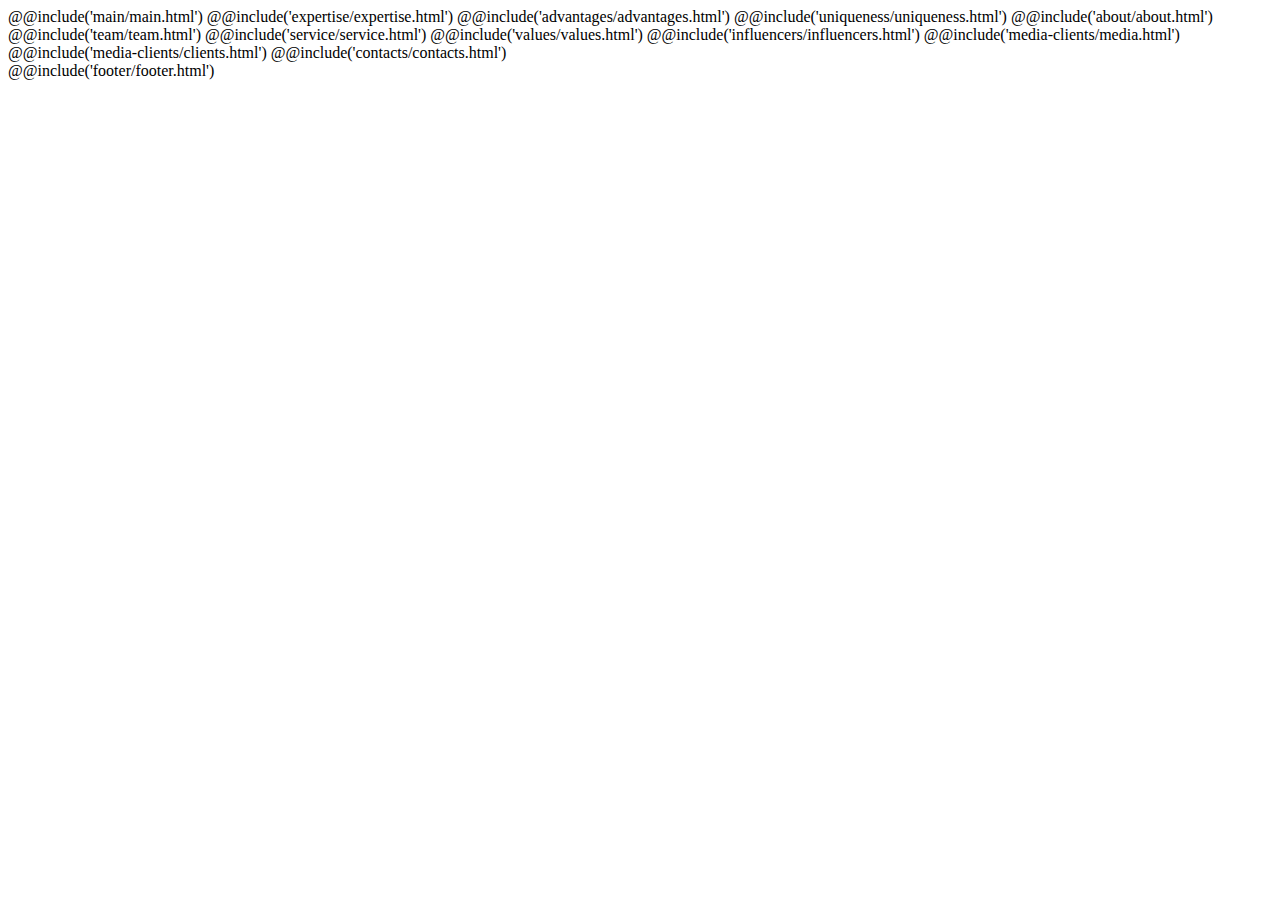
==== commit 05e95e33: "made changes (version 1)" ====
--- a/index.html
+++ b/index.html
@@ -22,822 +22,20 @@
 </head>
 <body>
     <main>
-        <section class="main">
-    <header class="header">
-    <div class="header__container">
-        <div class="header__logo">
-            <img src="img/logo.svg" alt="AGNC">
-        </div>
-        <div class="header__menu">
-            <ul class="header__list">
-                <li class="header__item"><a class="header__link" href="#about">Об агентстве</a></li>
-                <li class="header__item"><a class="header__link" href="#service">Услуги</a></li>
-                <li class="header__item"><a class="header__link" href="#influencers">Инфлюенсеры</a></li>
-                <li class="header__item"><a class="header__link" href="#media">Партнеры</a></li>
-                <li class="header__item"><a class="header__link btn-ellipse btn-ellipse_lavend"
-                        href="#contacts">Оставить заявку</a></li>
-            </ul>
-            <button class="burger-btn btn-ellipse btn-ellipse_lavend-small">Меню</button>
-        </div>
-
-        <div class="burger-menu">
-            <div class="burger-menu__header">
-                <div class="burger-menu__logo">
-                    <svg width="80" height="30" viewBox="0 0 80 30" fill="white" xmlns="http://www.w3.org/2000/svg">
-                        <path
-                            d="M4.446 20.147H13.065L15.6 29H17.433L9.633 1.7H7.878L0.078 29H1.911L4.446 20.147ZM4.875 18.509L8.736 4.04L12.597 18.509H4.875ZM28.6074 15.311V16.949H35.2374C35.1984 20.108 34.8474 22.916 32.9754 25.49C31.8444 27.05 30.3624 28.142 28.2174 28.142C26.7354 28.142 25.1364 27.557 23.6934 25.841C21.2364 22.916 20.7684 18.236 20.7684 15.389C20.7684 12.893 21.1194 10.046 21.8604 7.901C23.0694 4.508 25.3314 2.519 28.5684 2.519C30.4014 2.519 32.0784 3.143 33.4824 5.249C34.2234 6.38 34.7304 7.862 34.8474 9.422H36.6024C36.4464 6.77 35.3544 4.04 33.4434 2.441C31.8834 1.154 30.3234 0.880999 28.6464 0.880999C26.0334 0.880999 22.6794 1.427 20.5734 6.341C19.5984 8.642 18.9744 11.528 18.9744 15.428C18.9744 17.729 19.1694 20.108 19.9884 22.643C20.4564 24.164 22.4064 29.78 27.7494 29.78C29.9334 29.78 31.6884 29.039 33.1314 27.401C34.1844 26.231 34.8084 24.827 35.1594 23.891H35.2764V29H36.9924V15.311H28.6074ZM43.3308 4.352L55.0308 29H57.0588V1.7H55.3428V26.348L43.6818 1.7H41.6148V29H43.3308V4.352ZM77.5018 20.342C77.4238 21.707 77.0338 23.462 76.1368 24.983C74.5768 27.635 72.4708 28.181 70.9108 28.181C68.0638 28.181 66.3088 26.075 65.2948 24.203C64.6708 23.033 63.5008 20.42 63.5008 15.077C63.5008 12.503 63.6958 9.5 65.0998 6.692C66.6598 3.572 68.8828 2.519 70.9888 2.519C73.3288 2.519 74.8888 3.728 75.7858 4.976C76.7218 6.263 77.2288 7.979 77.2678 9.578H79.0618C78.9838 8.018 78.5158 4.664 76.1758 2.636C75.2008 1.817 73.5238 0.880999 70.9498 0.880999C68.6098 0.880999 65.8018 1.7 63.7738 5.288C62.0188 8.447 61.7068 12.113 61.7068 14.999C61.7068 20.771 62.9938 23.696 63.5398 24.827C65.6848 29.117 68.6098 29.819 70.8718 29.819C73.6798 29.819 75.5518 28.844 77.0728 26.816C79.0618 24.164 79.2568 20.966 79.2958 20.342H77.5018Z"
-                            fill="white"></path>
-                    </svg>
-                </div>
-                <div class="burger-menu__back">
-                    <svg width="40" height="30" viewBox="0 0 40 33" fill="none" xmlns="http://www.w3.org/2000/svg">
-                        <path d="M38.375 16.3145L0.875 16.3145" stroke="#fff" stroke-width="2" stroke-linecap="round"
-                            stroke-linejoin="round" />
-                        <path d="M23.2505 1.25348L38.3755 16.3135L23.2505 31.376" stroke="#fff" stroke-width="2"
-                            stroke-linecap="round" stroke-linejoin="round" />
-                    </svg>
-                </div>
-            </div>
-
-            <div class="burger-menu__main">
-                <ul class="burger-menu__list">
-                    <li>
-                        <a href="#about" class="burger-menu__link">Об агенстве</a>
-                    </li>
-                    <li>
-                        <a href="#service" class="burger-menu__link">Услуги</a>
-                    </li>
-                    <li>
-                        <a href="#influencers" class="burger-menu__link">Инфлюенсеры</a>
-                    </li>
-                    <li>
-                        <a href="#media" class="burger-menu__link">Партнеры</a>
-                    </li>
-                    <li>
-                        <a href="#contacts" class="burger-menu__link">Контакты</a>
-                    </li>
-                    <li>
-                        <a href="#contacts" class="burger-menu__link">Оставить заявку</a>
-                    </li>
-                </ul>
-            </div>
-        </div>
-    </div>
-</header>
-    <div class="main__container">
-        <h1 class="main__title" data-slow-show>
-            <strong>AGNC</strong>
-            <span>Бутик-агентство креативных коммуникаций</span>
-            <span>и маркетинговых услуг</span>
-        </h1>
-    </div>
-    <div class="marquee">
-        <ul class="marquee__list">
-            <li>узнаваемость бренда</li>
-            <li>закрепитесь на рынке</li>
-            <li>займите свою нишу</li>
-            <li>расширяйте аудиторию</li>
-            <li>создавайте лояльное комьюнити</li>
-            <li>узнаваемость бренда</li>
-            <li>закрепитесь на рынке</li>
-            <li>займите свою нишу</li>
-            <li>расширяйте аудиторию</li>
-            <li>создавайте лояльное комьюнити</li>
-        </ul>
-    </div>
-</section>
-        <section class="expertise" data-slow-show>
-    <div class="container">
-        <div class="expertise__wrapper">
-            <div class="expertise__graphics"></div>
-            <div class="expertise__title">
-                <h2>Экспертиза</h2>
-            </div>
-            <div class="expertise__subtitle text-up">Мы являемся экспертами в области моды, журналистики, пиара после
-                <strong>БОЛЕЕ 10 ЛЕТ РАБОТЫ</strong> в таких компаниях, как <span>Vogue, Harper’s Bazaar, InStyle,
-                    Interview, BURO., Lunar Hare, V Confession</span> и не только.</div>
-            <ul class="expertise__list">
-                <li>Аналитика рынка и конкурентов</li>
-                <li>Аудит и консалтинг</li>
-                <li>Маркетинговые и пиар-стратегии</li>
-                <li>Копирайт</li>
-                <li>Креатив</li>
-                <li>Реализация проектов и продакшн</li>
-            </ul>
-            <div class="expertise__desc text">
-                <p>Сотрудничаем и имеем дружественные связи со всеми <strong>медиа</strong> от деловых до глянцевых,
-                    а также активно работаем с телеграм-каналами индустрии.</p>
-                <p>Наши <strong>клиенты</strong> — бренды, работающие как с Москвой, так и с регионами, поэтому
-                    мы адаптируем маркетинг-и пиар-инструментарий под разные типы локальных аудиторий.</p>
-                <p>Осуществляем продвижение продуктов в соцсетях: <a href="#">Instagram</a>, <a href="#">Facebook</a>,
-                    <a href="#">VK</a>, <a href="#">YouTube</a>.</p>
-                <p>Мы создаём <strong>интегрированные</strong> кампании, которые размещаем на всех форматах онлайн-и
-                    офлайн-площадок, включая медиа и блоги инфлюенсеров.</p>
-            </div>
-        </div>
-    </div>
-</section>
-        <section class="advantages" data-slow-show>
-    <div class="container">
-        <div class="advantages__wrapper">
-            <div class="advantages__graphics"></div>
-            <div class="advantages__title">
-                <h2>Преимущества</h2>
-            </div>
-            <div class="advantages__subtitle text-up">Мы используем <strong>передовые пиар-и маркетинговые
-                    инструменты</strong>, находясь в международной повестке, мы следим за всеми брендами и ключевыми
-                медиа на рынке</div>
-            <ul class="advantages__list">
-                <li>Трендсеттерский подход</li>
-                <li>Знание рынка</li>
-                <li>Вовлеченность в светское сообщество</li>
-            </ul>
-            <div class="advantages__desc text">
-                <p>Мы <strong>креативно</strong> подходим к процессу, стараясь подобрать уникальные проекты для каждого
-                    бренда.</p>
-                <p>Мы за <strong>необычные форматы</strong>, которые запомнятся аудитории и произведут должное
-                    впечатление как мотивация к покупке.</p>
-            </div>
-        </div>
-    </div>
-</section>
-        <section class="uniqueness" data-slow-show>
-    <div class="container">
-        <div class="uniqueness__wrapper">
-            <div class="uniqueness__graphics"></div>
-            <div class="uniqueness__title">
-                <h2>Уникальность</h2>
-            </div>
-            <div class="uniqueness__subtitle text-up">Мы работаем с брендами, аудиторией которых являемся сами:
-                разделяем их ценности и знаем рабочие инструменты. </div>
-            <ul class="uniqueness__list">
-                <li>Коммьюнити единомышленников на рынке</li>
-                <li>Пионеры в работе с локальными брендами</li>
-                <li>Постоянная аналитика рынка и генерация креативных уникальных проектов</li>
-            </ul>
-            <div class="uniqueness__desc text">
-                <p>Клиентами агентства являются наши <strong>единомышленники</strong> из сфер моды, бьюти и лайфстайла.
-                </p>
-                <p><strong>Мы постоянно находимся в процессе аналитики и креатива</strong>, адаптируя план работы,
-                    если необходима быстрая реакция на текущие изменения / новые тренды / идеи.</p>
-                <p></p>
-                <p>Мы <strong>одними из первых</strong> стали специализироваться на продвижении российских брендов,
-                    применяя профессиональные и актуальные инструменты пиара и маркетинга.</p>
-            </div>
-        </div>
-    </div>
-</section>
-        <section id="about" class="about" data-slow-show>
-    <div class="container">
-        <div class="about__content">
-            <div class="about__heading">
-                <h2 class="about__title">О нас</h2>
-                <div class="about__subtitle">в 2020 году, Ольга Свичинская основала Агентство AGNC</div>
-            </div>
-            <div class="about__card about-card">
-                <div class="about-card__img">
-                    <img src="img/svichinskaya.jpg" alt="Ольга Свичинская">
-                </div>
-                <div class="about-card__text">
-                    <div class="about-card__info">
-                        <div class="about-card__name">Ольга Свичинская</div>
-                        <div class="about-card__position">Основатель агентства</div>
-                    </div>
-                    <a href="#" class="about-card__link"><span>in:</span>@svichinskaya</a>
-                </div>
-            </div>
-            <div class="about__additional">
-                <div class="about__columns">
-                    <p>Ольга снимала на обложки и брала интервью у героинь A-list Голливуда (Эмили Блант, Джулия
-                        Робертс, Кендалл Дженнер, Рита Ора, Зои Дейч и так далее), делала спецпроекты для ведущих
-                        фэшн-брендов (Chanel, Dior, Louis Vuitton, Hermès, Fendi, Gucci) и брала интервью у креативных
-                        директоров, посещала Недели моды, а также специальные маркетинговые мероприятия по всему миру
-                        для селебрити и прессы, являлась ключевым игроком журналов, в которых работала, и представляла
-                        издания публично.</p>
-                    <p>Ольга — медиаменеджер с опытом работы более 15 лет в главных глянцевых изданиях России:
-                        Interview, Harper’s Bazaar, InStyle. В последнем Ольга совмещала позиции заместителя главного
-                        редактора и креативного директора. Создание собственного коммуникационного агентства стало
-                        логичным продолжением медиа — undefined карьеры и дало возможность применить и преумножить свою
-                        экспертизу, опыт и связи.</p>
-                </div>
-            </div>
-        </div>
-    </div>
-</section>
-        <section class="team" data-slow-show>
-    <div class="container">
-        <div class="team__title">
-            <h2>Команда</h2>
-        </div>
-        <div class="team__content">
-            <div class="team__cards">
-                <div class="team-card">
-                    <div class="team-card__img">
-                        <img src="img/team/ignatova.jpg" alt="Диана Игнатова">
-                    </div>
-                    <div class="team-card__text">
-                        <div class="team-card__name">Диана Игнатова</div>
-                        <div class="team-card__position">Пиар-и маркетинг—директор</div>
-                        <div class="team-card__desc">Окончила факультет маркетинга Калифорнийского государственного
-                            университета (CSULA). В прошлом занималась разработкой маркетинговых стратегий,
-                            консультировала различные PR-агентства, а также занимала позицию менеджера специальных
-                            проектов бренда Vogue (издательский дом Condé Nast).</div>
-                    </div>
-                </div>
-                <div class="team-card">
-                    <div class="team-card__img">
-                        <img src="img/team/volkova.jpg" alt="Полина Волкова">
-                    </div>
-                    <div class="team-card__text">
-                        <div class="team-card__name">Полина Волкова</div>
-                        <div class="team-card__position">Пиар-менеджер</div>
-                        <div class="team-card__desc">Окончила факультет архитектуры в московском архитектурном институте
-                            (МАРХИ). В процессе обучения стажировалась в коммуникационном агентстве Pk connection.
-                            В 2021 году присоединилась к команде marketing & pr agency Lunar HARE ассистентом PR
-                            менеджера. В 2022 начала работать в команде AGNC.</div>
-                    </div>
-                </div>
-                <div class="team-card">
-                    <div class="team-card__img">
-                        <img src="img/team/vornovskyh.jpg" alt="Влада Ворновских">
-                    </div>
-                    <div class="team-card__text">
-                        <div class="team-card__name">Влада Ворновских</div>
-                        <div class="team-card__position">Пиар-менеджер</div>
-                        <div class="team-card__desc">Окончила Высшую Школу Экономики факультет «Коммуникаций, медиа
-                            и дизайна». Работала в агентстве v-confession, занималась брендами Burberry, COS, &Other
-                            Stories, Spotify и т.д. В 2022-м присоединилась к команде AGNC</div>
-                    </div>
-                </div>
-            </div>
-        </div>
-    </div>
-</section>
-        <section id="service" class="service" data-slow-show>
-    <div class="container">
-        <div class="service__title">
-            <h2>Услуги</h2>
-        </div>
-        <div class="service__content">
-            <div class="service__accordion">
-                <ul class="accordion">
-                    <li class="accordion__item">
-                        <div class="accordion__trigger">
-                            <p class="accordion__title">PR, MARKETING & BRAND</p>
-                            <svg width="29" height="15" viewBox="0 0 29 15" fill="none"
-                                xmlns="http://www.w3.org/2000/svg">
-                                <path
-                                    d="M28.2071 8.20711C28.5976 7.81658 28.5976 7.18342 28.2071 6.79289L21.8431 0.428932C21.4526 0.0384079 20.8195 0.0384079 20.4289 0.428932C20.0384 0.819456 20.0384 1.45262 20.4289 1.84315L26.0858 7.5L20.4289 13.1569C20.0384 13.5474 20.0384 14.1805 20.4289 14.5711C20.8195 14.9616 21.4526 14.9616 21.8431 14.5711L28.2071 8.20711ZM27.5 6.5L0.499998 6.5V8.5L27.5 8.5V6.5Z"
-                                    fill="#080105" />
-                            </svg>
-                        </div>
-                        <div class="accordion__content">
-                            <div class="content-accordion">
-                                <div class="content-accordion__item">
-                                    <p class="content-accordion__title">Коммуникационная стратегия</p>
-                                    <ul>
-                                        <li>Позиционирование; миссия; философия; сторителлинг; слоган; TOV; ценности
-                                        </li>
-                                        <li>Определение целей</li>
-                                        <li>Анализ конкурентов и успешных проектов за границей</li>
-                                        <li>SWOT Analysis</li>
-                                        <li>Анализ аудитории и составление портретов</li>
-                                    </ul>
-                                </div>
-                                <div class="content-accordion__item">
-                                    <p class="content-accordion__title">PR</p>
-                                    <ul>
-                                        <li>PR-поддержка в ключевых локальных СМИ (Print+Digital) и телеграм-каналах
-                                        </li>
-                                        <li>Медиапланирование</li>
-                                        <li>Influencer marketing</li>
-                                    </ul>
-                                </div>
-                                <div class="content-accordion__item">
-                                    <p class="content-accordion__title">Маркетинг</p>
-                                    <ul>
-                                        <li>Определение ключевого маркетингового сообщения</li>
-                                        <li>Маркетинговые активности</li>
-                                        <li>Расширенные идеи по дополнительной монетизации проекта</li>
-                                        <li>План по имплементации персонализированного подхода</li>
-                                        <li>Список потенциальных партнеров и форматы сотрудничества</li>
-                                        <li>Event marketing</li>
-                                    </ul>
-                                </div>
-                                <div class="content-accordion__item">
-                                    <p class="content-accordion__title">Брендбук</p>
-                                    <ul>
-                                        <li>Подготовка полного пакета брендинга от логотипа до макетов рекламных
-                                            материалов</li>
-                                    </ul>
-                                </div>
-                                <div class="content-accordion__item">
-                                    <p class="content-accordion__title">Мероприятия</p>
-                                    <ul>
-                                        <li>Разработка концепции, гест-менеджмент, декорирование, привлечение партнеров,
-                                            PR-<br>сопровождение</li>
-                                    </ul>
-                                </div>
-                                <div class="content-accordion__item">
-                                    <p class="content-accordion__title">Личный PR</p>
-                                    <ul>
-                                        <li>Аудит личного бренда, разработка стратегии, продвижение</li>
-                                        <li>Стайлинг: консультация, разбор гардероба, шопинг</li>
-                                    </ul>
-                                </div>
-                            </div>
-                        </div>
-                    </li>
-                    <li class="accordion__item">
-                        <div class="accordion__trigger">
-                            <p class="accordion__title">Консалтинг & аудит</p>
-                            <svg width="29" height="15" viewBox="0 0 29 15" fill="none"
-                                xmlns="http://www.w3.org/2000/svg">
-                                <path
-                                    d="M28.2071 8.20711C28.5976 7.81658 28.5976 7.18342 28.2071 6.79289L21.8431 0.428932C21.4526 0.0384079 20.8195 0.0384079 20.4289 0.428932C20.0384 0.819456 20.0384 1.45262 20.4289 1.84315L26.0858 7.5L20.4289 13.1569C20.0384 13.5474 20.0384 14.1805 20.4289 14.5711C20.8195 14.9616 21.4526 14.9616 21.8431 14.5711L28.2071 8.20711ZM27.5 6.5L0.499998 6.5V8.5L27.5 8.5V6.5Z"
-                                    fill="#080105" />
-                            </svg>
-                        </div>
-                        <div class="accordion__content">
-                            <div class="content-accordion">
-                                <div class="content-accordion__item">
-                                    <p class="content-accordion__title">Аудит вашего бренда</p>
-                                    <p class="content-accordion__desc">Консультация по развитию на основе результатов:
-                                        <a href="#">Influencer/community/stylist marketing</a>; работа со СМИ и
-                                        телеграм-каналами; коллаборации; ивент-маркетинг; контент-маркетинг; специальные
-                                        проекты; разработка программ лояльности
-                                    </p>
-                                </div>
-                                <div class="content-accordion__item">
-                                    <p class="content-accordion__title">Личная консультация от CEO AGNC Ольги Свичинской
-                                    </p>
-                                    <p class="content-accordion__desc">DNA; TOV; cторителлинг; философия, миссия, цели и
-                                        задачи; ценности бренда; ключевые сообщения; ЦА</p>
-                                </div>
-                            </div>
-                        </div>
-                    </li>
-                    <li class="accordion__item">
-                        <div class="accordion__trigger">
-                            <p class="accordion__title">Digital</p>
-                            <svg width="29" height="15" viewBox="0 0 29 15" fill="none"
-                                xmlns="http://www.w3.org/2000/svg">
-                                <path
-                                    d="M28.2071 8.20711C28.5976 7.81658 28.5976 7.18342 28.2071 6.79289L21.8431 0.428932C21.4526 0.0384079 20.8195 0.0384079 20.4289 0.428932C20.0384 0.819456 20.0384 1.45262 20.4289 1.84315L26.0858 7.5L20.4289 13.1569C20.0384 13.5474 20.0384 14.1805 20.4289 14.5711C20.8195 14.9616 21.4526 14.9616 21.8431 14.5711L28.2071 8.20711ZM27.5 6.5L0.499998 6.5V8.5L27.5 8.5V6.5Z"
-                                    fill="#080105" />
-                            </svg>
-                        </div>
-                        <div class="accordion__content">
-                            <div class="content-accordion">
-                                <div class="content-accordion__item">
-                                    <p class="content-accordion__title">Сайт</p>
-                                    <ul>
-                                        <li>Разработка концепции и дизайна, верстка, заполнение контентом, а также
-                                            техническая поддержка
-                                        </li>
-                                    </ul>
-                                </div>
-                                <div class="content-accordion__item">
-                                    <p class="content-accordion__title">SMM</p>
-                                    <ul>
-                                        <li>Instagram & Telegram: разработка визуальной концепции, стратегии, ведение
-                                            социальных сетей</li>
-                                    </ul>
-                                </div>
-                                <div class="content-accordion__item">
-                                    <p class="content-accordion__title">Контент</p>
-                                    <ul>
-                                        <li>Имиджевые съемки, ролики, специальные проекты</li>
-                                    </ul>
-                                </div>
-                            </div>
-                        </div>
-                    </li>
-                    <li class="accordion__item">
-                        <div class="accordion__trigger">
-                            <p class="accordion__title">Worldwide</p>
-                            <svg width="29" height="15" viewBox="0 0 29 15" fill="none"
-                                xmlns="http://www.w3.org/2000/svg">
-                                <path
-                                    d="M28.2071 8.20711C28.5976 7.81658 28.5976 7.18342 28.2071 6.79289L21.8431 0.428932C21.4526 0.0384079 20.8195 0.0384079 20.4289 0.428932C20.0384 0.819456 20.0384 1.45262 20.4289 1.84315L26.0858 7.5L20.4289 13.1569C20.0384 13.5474 20.0384 14.1805 20.4289 14.5711C20.8195 14.9616 21.4526 14.9616 21.8431 14.5711L28.2071 8.20711ZM27.5 6.5L0.499998 6.5V8.5L27.5 8.5V6.5Z"
-                                    fill="#080105" />
-                            </svg>
-                        </div>
-                        <div class="accordion__content">
-                            <div class="content-accordion">
-                                <div class="content-accordion__item">
-                                    <p class="content-accordion__title">ОАЭ</p>
-                                    <ul>
-                                        <li>Продвижение вашего бренда в Дубае вместе с <a href="#">Q Communications</a>
-                                        </li>
-                                    </ul>
-                                </div>
-                            </div>
-                        </div>
-                    </li>
-                </ul>
-                <a href="#contacts" class="service__btn btn-ellipse btn-ellipse_white">Оставить заявку</a>
-            </div>
-        </div>
-    </div>
-</section>
-        <section class="values" data-slow-show>
-    <div class="values__wrapper">
-        <div class="values__title">
-            <h2>Ценности</h2>
-        </div>
-        <div class="values__ellipse">
-            <div class="values__value values__value_1">Уважение</div>
-            <div class="values__value values__value_2">Космополитичность</div>
-            <div class="values__value values__value_3">Тактичность</div>
-            <div class="values__value values__value_4">Поддержка&nbsp;комьюнити</div>
-            <div class="values__value values__value_5">Креативность</div>
-            <div class="values__value values__value_6">Инклюзивность</div>
-            <div class="values__value values__value_7">Эстетика</div>
-            <div class="values__value values__value_8">Культура</div>
-            <div class="values__value values__value_9">Саморазвитие</div>
-            <div class="values__value values__value_10">Карьера и успех</div>
-            <div class="values__value values__value_11">Духовность</div>
-            <div class="values__value values__value_12">Профессионализм</div>
-        </div>
-    </div>
-</section>
-        <section id="influencers" class="influencers" data-slow-show>
-    <div class="container">
-        <div class="influencers__heading">
-            <div class="influencers__text">
-                <div class="influencers__title">
-                    <h2>Инфлюенсеры</h2>
-                </div>
-            </div>
-            <div class="influencers__arrows">
-                <button type="button" class="influencers__button influencers__button_prev">
-                    <svg width="40" height="33" viewBox="0 0 40 33" fill="none" xmlns="http://www.w3.org/2000/svg">
-                        <path d="M1.625 16.3145L39.125 16.3145" stroke-width="1.5" stroke-linecap="round"
-                            stroke-linejoin="round" />
-                        <path d="M16.7495 1.25348L1.62451 16.3135L16.7495 31.376" stroke-width="1.5"
-                            stroke-linecap="round" stroke-linejoin="round" />
-                    </svg>
-                </button>
-                <button type="button" class="influencers__button influencers__button_next">
-                    <svg width="40" height="33" viewBox="0 0 40 33" fill="none" xmlns="http://www.w3.org/2000/svg">
-                        <path d="M38.375 16.3145L0.875 16.3145" stroke-width="1.5" stroke-linecap="round"
-                            stroke-linejoin="round" />
-                        <path d="M23.2505 1.25348L38.3755 16.3135L23.2505 31.376" stroke-width="1.5"
-                            stroke-linecap="round" stroke-linejoin="round" />
-                    </svg>
-                </button>
-            </div>
-        </div>
-        <div class="influencers__desc">
-            <p>Наше community лидеров мнений</p>
-        </div>
-    </div>
-    <div class="influencers-slider swiper">
-        <div class="influencers-slider__wrapper swiper-wrapper">
-            <div class="influencers-slider__slide swiper-slide">
-                <a class="influencers-card" href="https://www.instagram.com/lidiaivankova/">
-                    <div class="influencers-card__img">
-                        <img src="img/slider/lidiaivankova.jpg" alt="Лида Иванькова">
-                    </div>
-                    <div class="influencers-card__info">
-                        <p class="influencers-card__name">Лида Иванькова</p>
-                        <p class="influencers-card__career">Владелица студии красоты My Dear Body</p>
-                    </div>
-                </a>
-            </div>
-            <div class="influencers-slider__slide swiper-slide">
-                <a class="influencers-card" href="https://www.instagram.com/darinafzv/">
-                    <div class="influencers-card__img">
-                        <img src="img/slider/darinafzv.jpg" alt="Дарина Фаизова">
-                    </div>
-                    <div class="influencers-card__info">
-                        <p class="influencers-card__name">Дарина Фаизова</p>
-                        <p class="influencers-card__career">Режиссер</p>
-                    </div>
-                </a>
-            </div>
-            <div class="influencers-slider__slide swiper-slide">
-                <a class="influencers-card" href="https://www.instagram.com/alex_maniovich/">
-                    <div class="influencers-card__img">
-                        <img src="img/slider/maniovich.jpg" alt="Саша Маниович">
-                    </div>
-                    <div class="influencers-card__info">
-                        <p class="influencers-card__name">Саша Маниович</p>
-                        <p class="influencers-card__career">Дизайнер украшений Maniovich.AM</p>
-                    </div>
-                </a>
-            </div>
-            <div class="influencers-slider__slide swiper-slide">
-                <a class="influencers-card" href="https://www.instagram.com/dariaksenz/">
-                    <div class="influencers-card__img">
-                        <img src="img/slider/dariaksenz.jpg" alt="Даша Ксенз">
-                    </div>
-                    <div class="influencers-card__info">
-                        <p class="influencers-card__name">Даша Ксенз</p>
-                        <p class="influencers-card__career">Дизайнер спортивной одежды Almond Crew</p>
-                    </div>
-                </a>
-            </div>
-            <div class="influencers-slider__slide swiper-slide">
-                <a class="influencers-card" href="https://www.instagram.com/joolssss/">
-                    <div class="influencers-card__img">
-                        <img src="img/slider/joolssss.jpg" alt="Юля Ксесошвили">
-                    </div>
-                    <div class="influencers-card__info">
-                        <p class="influencers-card__name">Юля Квесошвили</p>
-                        <p class="influencers-card__career">Pop-events в Краснодаре</p>
-                    </div>
-                </a>
-            </div>
-            <div class="influencers-slider__slide swiper-slide">
-                <a class="influencers-card" href="https://www.instagram.com/polina_zvezdina/">
-                    <div class="influencers-card__img">
-                        <img src="img/slider/zvezdina.jpg" alt="Полина Звездина">
-                    </div>
-                    <div class="influencers-card__info">
-                        <p class="influencers-card__name">Полина Звездина</p>
-                        <p class="influencers-card__career">Основательница магазина косметики Perf.ace</p>
-                    </div>
-                </a>
-            </div>
-            <div class="influencers-slider__slide swiper-slide">
-                <a class="influencers-card" href="https://www.instagram.com/vasergeeva/">
-                    <div class="influencers-card__img">
-                        <img src="img/slider/sergeeva.jpg" alt="Лера Сергеева">
-                    </div>
-                    <div class="influencers-card__info">
-                        <p class="influencers-card__name">Лера Сергеева</p>
-                        <p class="influencers-card__career">Сет-дизайнер Lucky Group</p>
-                    </div>
-                </a>
-            </div>
-            <div class="influencers-slider__slide swiper-slide">
-                <a class="influencers-card" href="https://www.instagram.com/azarovaka/">
-                    <div class="influencers-card__img">
-                        <img src="img/slider/azarovaka.jpg" alt="Ксения Азарова">
-                    </div>
-                    <div class="influencers-card__info">
-                        <p class="influencers-card__name">Ксения Азарова</p>
-                        <p class="influencers-card__career">Главный байер ЦУМа</p>
-                    </div>
-                </a>
-            </div>
-            <div class="influencers-slider__slide swiper-slide">
-                <a class="influencers-card" href="https://www.instagram.com/katebutko/">
-                    <div class="influencers-card__img">
-                        <img src="img/slider/butko.jpg" alt="Катя Бутко">
-                    </div>
-                    <div class="influencers-card__info">
-                        <p class="influencers-card__name">Катя Бутко</p>
-                        <p class="influencers-card__career">Блогер, tech предприниматель</p>
-                    </div>
-                </a>
-            </div>
-            <div class="influencers-slider__slide swiper-slide">
-                <a class="influencers-card" href="https://www.instagram.com/svichinskaya/">
-                    <div class="influencers-card__img">
-                        <img src="img/slider/svichinskaya.jpg" alt="Ольга Свичинская">
-                    </div>
-                    <div class="influencers-card__info">
-                        <p class="influencers-card__name">Ольга Свичинская</p>
-                        <p class="influencers-card__career">Основатель агентства AGNC</p>
-                    </div>
-                </a>
-            </div>
-        </div>
-        <div class="influencers__pagination"></div>
-    </div>
-</section>
-        <section id="media" class="media" data-slow-show>
-    <div class="container">
-        <div class="media__title">
-            <h2>СМИ</h2>
-        </div>
-        <div class="media__content">
-            <div class="media__cards">
-                <a href="https://www.vogue.ru" target="_blank" class="media__card">
-                    <img src="img/media/vogue.png" alt="Vogue">
-                </a>
-                <a href="https://www.tatler.ru" target="_blank" class="media__card">
-                    <img src="img/media/tatler.png" alt="Tatler">
-                </a>
-                <a href="https://www.glamour.ru" target="_blank" class="media__card">
-                    <img src="img/media/glamour.png" alt="Glamour">
-                </a>
-                <a href="https://www.thesymbol.ru" target="_blank" class="media__card">
-                    <img src="img/media/bazaar.png" alt="Bazaar">
-                </a>
-                <a href="https://www.thevoicemag.ru" target="_blank" class="media__card">
-                    <img src="img/media/cosmopolitan.png" alt="Cosmopolitan">
-                </a>
-                <a href="https://graziamagazine.ru" target="_blank" class="media__card">
-                    <img src="img/media/grazia.png" alt="Grazia">
-                </a>
-                <a href="https://www.elle.ru" target="_blank" class="media__card">
-                    <img src="img/media/elle.png" alt="Elle">
-                </a>
-                <a href="https://www.marieclaire.ru" target="_blank" class="media__card">
-                    <img src="img/media/marie-claire.png" alt="Marie claire">
-                </a>
-                <a href="https://umagazine.ru" target="_blank" class="media__card">
-                    <img src="img/media/in-style.png" alt="InStyle">
-                </a>
-                <a href="https://www.forbes.ru" target="_blank" class="media__card">
-                    <img src="img/media/forbes.png" alt="Forbes">
-                </a>
-                <a href="https://theblueprint.ru" target="_blank" class="media__card">
-                    <img src="img/media/blueprint.png" alt="Blueprint">
-                </a>
-                <a href="https://www.buro247.ru" target="_blank" class="media__card">
-                    <img src="img/media/buro.png" alt="Buro">
-                </a>
-                <a href="https://www.kommersant.ru" target="_blank" class="media__card">
-                    <img src="img/media/commersant.png" alt="Коммерсант">
-                </a>
-                <a href="https://www.rbc.ru" target="_blank" class="media__card">
-                    <img src="img/media/rbk.png" alt="РБК">
-                </a>
-                <a href="https://www.vedomosti.ru" target="_blank" class="media__card">
-                    <img src="img/media/vedomosti.png" alt="Ведомости">
-                </a>
-            </div>
-        </div>
-    </div>
-</section>
-        <section class="clients" data-slow-show>
-    <div class="container">
-        <div class="clients__title">
-            <h2>Клиенты</h2>
-        </div>
-        <div class="clients__content">
-            <div class="clients__cards">
-                <a href="https://vremenagoda-moscow.ru" target="_blank" class="clients__card">
-                    <img src="img/clients/vremena-goda.png" alt="Времена года">
-                </a>
-                <a href="https://izeta.ru" target="_blank" class="clients__card">
-                    <img src="img/clients/izeta.png" alt="Izeta">
-                </a>
-                <a href="http://www.burobeautysalon.ru" target="_blank" class="clients__card">
-                    <img src="img/clients/buro-beauty.png" alt="Buro beauty">
-                </a>
-                <a href="https://sculptstudio.ru" target="_blank" class="clients__card">
-                    <img src="img/clients/sculpt.png" alt="sculpt">
-                </a>
-                <a href="https://www.rosesandlace.com" target="_blank" class="clients__card">
-                    <img src="img/clients/roses-lace.png" alt="Roces Lace">
-                </a>
-                <a href="https://pheromonewomen.com" target="_blank" class="clients__card">
-                    <img src="img/clients/pheromone.png" alt="Pheromone">
-                </a>
-                <a href="https://almondcrew.com" target="_blank" class="clients__card">
-                    <img src="img/clients/almond.png" alt="Almond">
-                </a>
-                <a href="https://aperon.store" target="_blank" class="clients__card">
-                    <img src="img/clients/apeiron.png" alt="Apeiron">
-                </a>
-                <a href="https://maniovich.ru" target="_blank" class="clients__card">
-                    <img src="img/clients/maniovich.png" alt="Maniovich">
-                </a>
-                <a href="https://amnesia.moscow" target="_blank" class="clients__card">
-                    <img src="img/clients/amnesia.png" alt="Amnesia">
-                </a>
-                <a href="https://darinadezhdu.org" target="_blank" class="clients__card">
-                    <img src="img/clients/dn.png" alt="Дари Надежду">
-                </a>
-                <a href="https://sibolle.ru" target="_blank" class="clients__card">
-                    <img src="img/clients/sibolle.png" alt="Sibolle">
-                </a>
-                <a href="https://perface.ru" target="_blank" class="clients__card">
-                    <img src="img/clients/perface.png" alt="perface">
-                </a>
-                <a href="https://www.instagram.com/enzo.rest.msk" target="_blank" class="clients__card"><img src="img/clients/enzo.png" alt="Enzo">
-                </a>
-                <a href="https://exalter.ru" target="_blank" class="clients__card"><img src="img/clients/exalter.png" alt="exalter">
-                </a>
-                <a href="https://my-cardgame.com" target="_blank" class="clients__card">
-                    <img src="img/clients/my.png" alt="Мы">
-                </a>
-                <a href="https://www.instagram.com/maison_sybarite" target="_blank" class="clients__card">
-                    <img src="img/clients/maison-sybarite.png" alt="maison sybarite">
-                </a>
-                <a href="https://www.preciseparis.com" target="_blank" class="clients__card">
-                    <img src="img/clients/precise.png" alt="Precise">
-                </a>
-            </div>
-        </div>
-    </div>
-</section>
-        <section id="contacts" class="contacts" data-slow-show>
-    <div class="container">
-        <div class="contacts__wrapper">
-            <div class="contacts__heading">
-                <div class="contacts__title">
-                    <h2><span>Бриф</span><span>и контакты</span></h2>
-                </div>
-                <p>Быстрее всего отвечаем в <a href="#">Instagram</a>. Но вы также можете рассказать про свою задачу
-                    здесь или написать нам на почту.</p>
-            </div>
-            <div class="contacts__info">
-                <div class="contacts__contact">
-                    <p class="text">Почта</p>
-                    <a href="mailto:info@studioagnc.com">info@studioagnc.com</a>
-                </div>
-                <div class="contacts__contact">
-                    <p class="text">Instagram</p>
-                    <a href="#">@studio_agnc</a>
-                </div>
-                <div class="contacts__contact">
-                    <p class="text">Telegram</p>
-                    <a href="#">t.me/agenda_agnc</a>
-                </div>
-                <div class="contacts__contact">
-                    <p class="text">Пиар-директор</p>
-                    <a href="#">Диана Игнатова</a>
-                </div>
-                <div class="contacts__contact">
-                    <p class="text">CEO</p>
-                    <a href="#">Ольга Свичинская</a>
-                </div>
-            </div>
-            <div class="contacts__form">
-                <form>
-                    <div class="user-form">
-                        <p class="user-form__title">Ваши контакты</p>
-                        <input placeholder="Имя" required name="name">
-                        <input required type="email" placeholder="Почта" name="email">
-                    </div>
-                    <div class="services-form">
-                        <p class="services-form__title">Услуги</p>
-                        <select class="multiselect" placeholder="This is a placeholder" multiple required>
-                            <option value="Коммуникационная стратегия">Коммуникационная стратегия</option>
-                            <option value="PR">PR</option>
-                            <option value="Маркетинг">Маркетинг</option>
-                            <option value="Брендбук">Брендбук</option>
-                            <option value="Мероприятия">Мероприятия</option>
-                            <option value="Личный PR">Личный PR</option>
-                            <option value="Аудит вашего бренда">Аудит вашего бренда</option>
-                            <option value="Личная консультация от CEO AGNC Ольги Свичинской">Личная консультация от CEO
-                                AGNC Ольги Свичинской</option>
-                            <option value="Сайт">Сайт</option>
-                            <option value="SMM">SMM</option>
-                            <option value="Контент">Контент</option>
-                            <option value="ОАЭ">ОАЭ</option>
-                        </select>
-                        <textarea cols="10" rows="5" placeholder="Расскажите про вашу задачу" name="message"></textarea>
-                    </div>
-                    <button class="btn-form btn-ellipse btn-ellipse_brief" type="submit">ОТПРАВИТЬ БРИФ</button>
-                </form>
-            </div>
-        </div>
-    </div>
-</section>
+        @@include('main/main.html')
+        @@include('expertise/expertise.html')
+        @@include('advantages/advantages.html')
+        @@include('uniqueness/uniqueness.html')
+        @@include('about/about.html')
+        @@include('team/team.html')
+        @@include('service/service.html')
+        @@include('values/values.html')
+        @@include('influencers/influencers.html')
+        @@include('media-clients/media.html')
+        @@include('media-clients/clients.html')
+        @@include('contacts/contacts.html')
     </main>
-    <footer class="footer">
-    <div class="container">
-        <div class="footer__wrapper">
-            <div class="footer__text">
-                <p class="footer__copyright">© АО «AGNC», 2021</p>
-                <p class="footer__adress">Москва, Старопименовский пер д 13 стр 4</p>
-            </div>
-            <a href="https://swipeandlike.me/" class="footer__logo" target="_blank">
-                <svg width="122" height="22" viewBox="0 0 122 22" fill="none" xmlns="http://www.w3.org/2000/svg">
-                    <path
-                        d="M25.2777 17.1581C23.4313 17.1581 22.0175 16.7075 21.0364 15.8064C20.0553 14.9053 19.5172 13.6664 19.4221 12.0897H22.6995C22.713 12.3842 22.7701 12.6745 22.8685 12.9503C22.9679 13.2277 23.1229 13.4791 23.3229 13.6873C23.5528 13.9203 23.8268 14.0992 24.1268 14.2123C24.4571 14.3482 24.8692 14.4161 25.3632 14.4161C26.1948 14.4161 26.8183 14.2599 27.2339 13.9474C27.6495 13.635 27.8575 13.2401 27.8579 12.7629C27.868 12.4921 27.7807 12.2274 27.6137 12.0218C27.4259 11.8086 27.1995 11.6374 26.9479 11.5185C26.6315 11.3642 26.3013 11.2438 25.9621 11.1592C25.589 11.0628 25.198 10.9697 24.7893 10.8801C24.211 10.7315 23.6191 10.564 23.0138 10.3774C22.4264 10.2008 21.8696 9.92558 21.3648 9.56236C20.8658 9.19878 20.4504 8.72158 20.1489 8.16588C19.8319 7.59262 19.6734 6.85159 19.6734 5.94279C19.6683 5.3002 19.7916 4.66371 20.0352 4.07493C20.2739 3.50298 20.6359 2.99799 21.0923 2.60034C21.5977 2.16806 22.1747 1.83892 22.794 1.62973C23.4632 1.392 24.2343 1.27291 25.1074 1.27246C25.9955 1.27246 26.7813 1.3954 27.4646 1.64128C28.1018 1.85863 28.6916 2.20799 29.1997 2.66894C29.6719 3.10839 30.0502 3.64903 30.3095 4.25492C30.584 4.90094 30.7486 5.59299 30.796 6.29938H27.4974C27.4808 5.72111 27.2712 5.16768 26.9055 4.73717C26.5392 4.30519 25.9122 4.08919 25.0245 4.08919C24.3622 4.08919 23.8335 4.22323 23.4385 4.49129C23.0435 4.75936 22.8462 5.14651 22.8467 5.65276C22.8375 5.94819 22.9287 6.23733 23.1037 6.46783C23.2896 6.69782 23.519 6.88408 23.7772 7.0146C24.0916 7.17636 24.4208 7.30359 24.7598 7.39429C25.1329 7.49889 25.5241 7.60326 25.9332 7.70741C26.5249 7.84325 27.1274 7.9997 27.7409 8.17675C28.3319 8.34559 28.8976 8.60121 29.4214 8.93612C29.9243 9.25925 30.3479 9.70327 30.6578 10.2321C30.9753 10.7678 31.1338 11.4678 31.1334 12.3322C31.14 12.9974 31.0102 13.6562 30.7529 14.2633C30.4947 14.8597 30.1086 15.3843 29.6251 15.7956C29.1251 16.2276 28.5121 16.5626 27.7859 16.8008C27.0597 17.039 26.2237 17.1581 25.2777 17.1581Z"
-                        fill="white" />
-                    <path
-                        d="M39.7374 10.3245L38.2594 16.8715H34.5386L31.7676 5.40625H34.7269L36.5012 13.2941L38.3423 5.40625H41.3016L43.1202 13.3382L44.9195 5.40625H47.7734L44.9799 16.8688H41.2167L39.7374 10.3245Z"
-                        fill="white" />
-                    <path
-                        d="M48.5737 4.42241V1.56152H51.5118V4.42241H48.5737ZM48.5737 16.8678V5.40524H51.5118V16.8678H48.5737Z"
-                        fill="white" />
-                    <path
-                        d="M58.8047 17.0246C58.2062 17.0281 57.6108 16.9339 57.0394 16.7454C56.5328 16.5863 56.0569 16.3333 55.634 15.9983V20.8017H52.6953V5.40585H55.634V6.2997C56.0558 5.96515 56.5322 5.71535 57.0394 5.56275C57.6119 5.38034 58.2068 5.28878 58.8047 5.29106C59.5272 5.28879 60.2426 5.44081 60.9081 5.73798C61.5595 6.02372 62.152 6.44109 62.6522 6.9667C63.1534 7.50077 63.5549 8.12982 63.8359 8.82097C64.1289 9.55268 64.2799 10.3392 64.2799 11.1337C64.2799 11.9283 64.1289 12.7148 63.8359 13.4465C63.5533 14.1401 63.152 14.7726 62.6522 15.3123C62.1531 15.845 61.5607 16.2699 60.9081 16.5634C60.2444 16.8684 59.5284 17.0254 58.8047 17.0246ZM58.5477 8.10982C58.146 8.10559 57.7474 8.18522 57.3749 8.34416C57.0253 8.49554 56.7074 8.71836 56.4394 8.99983C56.1715 9.28131 55.9587 9.61592 55.8133 9.98447C55.6637 10.3668 55.5883 10.777 55.5916 11.1908C55.588 11.6059 55.6673 12.0172 55.8242 12.3977C55.974 12.7622 56.1894 13.0923 56.4585 13.3697C56.7307 13.6487 57.0495 13.8721 57.3987 14.0286C57.7626 14.1936 58.1549 14.2773 58.5509 14.2744C58.9367 14.2766 59.3185 14.1928 59.6716 14.0286C60.0121 13.8734 60.3208 13.6496 60.5803 13.3697C60.9778 12.9262 61.246 12.3712 61.3529 11.7708C61.4598 11.1705 61.4009 10.5503 61.1831 9.98447C61.0403 9.62089 60.8361 9.28784 60.5803 9.00164C60.3244 8.71704 60.0148 8.49236 59.6716 8.34212C59.3166 8.18611 58.9354 8.10712 58.5509 8.10982H58.5477Z"
-                        fill="white" />
-                    <path
-                        d="M75.9275 14.4103C75.406 15.2456 74.698 15.9324 73.8659 16.4099C73.0275 16.894 72.0023 17.1362 70.7903 17.1367C69.9163 17.1367 69.1306 16.9839 68.4332 16.6782C67.7607 16.3917 67.149 15.9664 66.6338 15.4271C66.1286 14.8901 65.736 14.2468 65.4816 13.5388C65.2095 12.7829 65.0733 11.9799 65.0799 11.1711C65.0757 10.3756 65.2158 9.58657 65.4925 8.84678C65.7575 8.13285 66.1567 7.48311 66.6659 6.93681C67.185 6.38481 67.803 5.9479 68.4839 5.65172C69.2214 5.33247 70.0121 5.17309 70.8089 5.18306C71.6679 5.18306 72.4361 5.33181 73.1134 5.62931C73.7624 5.90792 74.3492 6.32665 74.8363 6.8587C75.3134 7.38904 75.6837 8.01615 75.9249 8.70211C76.1834 9.44105 76.3124 10.2236 76.3053 11.0115C76.3053 11.2349 76.2976 11.4659 76.2841 11.7043C76.2706 11.9427 76.2629 12.0765 76.2629 12.1064H67.973C68.1281 12.8368 68.4559 13.4177 68.9563 13.8493C69.4567 14.2808 70.0873 14.4968 70.8481 14.4972C71.5101 14.4972 72.0773 14.3593 72.5498 14.0836C73.0155 13.8142 73.4168 13.436 73.7232 12.9778L75.9275 14.4103ZM70.7903 7.73014C70.0997 7.73014 69.5254 7.91262 69.0674 8.27759C68.6095 8.64256 68.2819 9.15266 68.0849 9.80788H73.348C73.1929 9.10738 72.8758 8.58664 72.3969 8.24567C71.9237 7.90449 71.3631 7.72458 70.7903 7.73014Z"
-                        fill="white" />
-                    <path
-                        d="M87.0044 15.9746C86.4161 16.3429 85.7831 16.6248 85.1228 16.8127C84.385 17.0202 83.6242 17.1216 82.8608 17.1143C82.1189 17.1225 81.3794 17.0247 80.6624 16.8236C80.0464 16.6542 79.4682 16.3581 78.9607 15.9522C78.4948 15.5739 78.1155 15.0896 77.8509 14.5353C77.5827 13.977 77.4488 13.3254 77.4492 12.5805C77.4492 11.539 77.7136 10.6975 78.2422 10.0558C78.7709 9.41418 79.472 8.89344 80.3455 8.49361C80.0408 8.07713 79.7786 7.62769 79.5635 7.15282C79.3369 6.65865 79.221 6.11597 79.2248 5.56683C79.2191 4.97278 79.3271 4.38364 79.5423 3.83482C79.7461 3.31765 80.053 2.85295 80.4419 2.4723C80.846 2.0817 81.3205 1.78137 81.8371 1.58931C82.4176 1.37449 83.0292 1.26875 83.6441 1.27686C84.2222 1.26854 84.7973 1.36503 85.3445 1.56214C85.8299 1.73801 86.2785 2.01131 86.6658 2.36702C87.0283 2.70216 87.3211 3.11314 87.5256 3.574C87.7316 4.05084 87.8351 4.56995 87.8289 5.0941C87.8289 5.69 87.7407 6.20757 87.5642 6.6468C87.3951 7.07517 87.1558 7.4686 86.8573 7.80895C86.5559 8.14873 86.2109 8.44208 85.8323 8.68039C85.4356 8.93095 85.0224 9.15113 84.5959 9.33924L87.0481 11.9087C87.4799 11.2148 87.814 10.4581 88.0397 9.66255C88.2723 8.87542 88.4141 8.06147 88.4619 7.2384H91.3582C91.2648 8.43362 91.045 9.61401 90.7028 10.7575C90.3597 11.9382 89.8231 13.0461 89.1174 14.0306L91.8235 16.8684H87.8283L87.0044 15.9746ZM81.9733 10.5449C81.5895 10.7529 81.2397 11.0246 80.9374 11.3497C80.6692 11.6481 80.5353 12.0353 80.5358 12.5112C80.5358 13.1225 80.7611 13.588 81.2118 13.9077C81.6625 14.2274 82.2409 14.3874 82.9469 14.3879C83.7219 14.3879 84.4194 14.2167 85.0393 13.8744L81.9733 10.5449ZM82.0787 5.51861C82.0822 5.87134 82.1706 6.21732 82.3358 6.52386C82.5117 6.86193 82.7245 7.17699 82.97 7.46255C83.2492 7.3516 83.521 7.22089 83.7836 7.07131C84.0151 6.94062 84.2345 6.78736 84.4391 6.61352C84.6227 6.458 84.7739 6.26397 84.8831 6.04365C84.9919 5.81166 85.0461 5.55537 85.0412 5.2965C85.0412 4.86452 84.911 4.51811 84.6505 4.25729C84.39 3.99647 84.0552 3.86629 83.6461 3.86674C83.2464 3.86318 82.8592 4.01415 82.5575 4.29125C82.2383 4.57291 82.0787 4.9818 82.0787 5.51793V5.51861Z"
-                        fill="white" />
-                    <path d="M92.7754 16.8678V1.56152H95.7315V16.8678H92.7754Z" fill="white" />
-                    <path
-                        d="M96.9182 4.42241V1.56152H99.8569V4.42241H96.9182ZM96.9182 16.8678V5.40524H99.8569V16.8678H96.9182Z"
-                        fill="white" />
-                    <path
-                        d="M107.594 5.40524H110.935L106.771 11.1032L111.104 16.8678H107.447L104.001 12.1533V16.8678H101.045V1.56152H104.001V10.5442L107.594 5.40524Z"
-                        fill="white" />
-                    <path
-                        d="M120.7 14.4103C120.179 15.2456 119.471 15.9323 118.639 16.4099C117.8 16.894 116.775 17.1362 115.563 17.1367C114.689 17.1367 113.904 16.9839 113.206 16.6782C112.534 16.3919 111.922 15.9665 111.407 15.4271C110.901 14.8905 110.508 14.247 110.255 13.5388C109.982 12.783 109.846 11.9799 109.853 11.1711C109.849 10.3756 109.989 9.5867 110.265 8.84677C110.53 8.13297 110.929 7.48328 111.438 6.9368C111.957 6.3848 112.575 5.94789 113.256 5.65171C113.994 5.33253 114.784 5.17316 115.581 5.18305C116.441 5.18305 117.209 5.3318 117.886 5.6293C118.535 5.90774 119.122 6.32649 119.609 6.85869C120.086 7.38884 120.456 8.01601 120.697 8.7021C120.956 9.44096 121.085 10.2236 121.078 11.0115C121.078 11.2347 121.071 11.4656 121.056 11.7043C121.042 11.9427 121.036 12.0765 121.036 12.1064H112.746C112.901 12.8367 113.229 13.4177 113.729 13.8492C114.229 14.2808 114.859 14.4968 115.62 14.4972C116.283 14.4972 116.85 14.3593 117.322 14.0836C117.789 13.8157 118.192 13.4384 118.5 12.9805L120.7 14.4103ZM115.563 7.73013C114.873 7.73013 114.298 7.91262 113.84 8.27759C113.382 8.64255 113.055 9.15265 112.857 9.80787H118.121C117.965 9.10737 117.648 8.58663 117.17 8.24566C116.697 7.90448 116.136 7.72458 115.563 7.73013Z"
-                        fill="white" />
-                    <path
-                        d="M9.53778 2.54599C8.55949 1.64823 7.30051 1.16667 6.00521 1.19479C4.70991 1.22291 3.47069 1.7587 2.52811 2.69817C1.58553 3.63764 1.00682 4.91376 0.904325 6.27882C0.801826 7.64388 1.18285 9.0005 1.97343 10.0854C2.00299 10.1254 2.03191 10.1641 2.06211 10.2029L9.53328 18.0995L9.53842 18.0947L9.54292 18.0995L17.0167 10.2008C17.0462 10.1621 17.0758 10.1234 17.1047 10.0833C17.8946 8.99847 18.2751 7.64217 18.1724 6.27756C18.0697 4.91294 17.4911 3.63729 16.5489 2.69807C15.6066 1.75885 14.3679 1.22303 13.073 1.19456C11.7781 1.16608 10.5194 1.64698 9.54099 2.54395L9.53778 2.54599ZM14.6447 8.02256C14.5216 8.19838 14.3743 8.35382 14.2077 8.48375L11.0312 11.8418L9.54099 13.4169L8.0501 11.8418L4.87103 8.48986C4.64556 8.31544 4.45554 8.09491 4.31226 7.84138C4.16897 7.58784 4.07534 7.30647 4.03691 7.01395C3.99849 6.72143 4.01605 6.42374 4.08857 6.13853C4.16109 5.85333 4.28708 5.58643 4.45906 5.35368C4.63104 5.12093 4.84551 4.92707 5.08974 4.78361C5.33397 4.64015 5.60298 4.55001 5.8808 4.51855C6.15862 4.48708 6.43959 4.51493 6.70703 4.60044C6.97448 4.68594 7.22294 4.82737 7.43768 5.01632C7.4666 5.04145 7.49423 5.06726 7.52122 5.09443C7.56492 5.13586 7.60733 5.18069 7.64974 5.23028L7.65488 5.23639L7.87531 5.46936L9.53842 7.22651L11.2009 5.46461L11.4213 5.2296L11.4271 5.22348C11.4677 5.1759 11.5106 5.13056 11.5556 5.08764L11.5614 5.08153C11.5852 5.05843 11.6102 5.03602 11.6347 5.0136C12.0276 4.67154 12.5253 4.49314 13.034 4.51201C13.5428 4.53088 14.0274 4.74572 14.3967 5.11606C14.7659 5.48639 14.9943 5.98667 15.0388 6.52264C15.0833 7.05861 14.9409 7.59329 14.6383 8.02595L14.6447 8.02256Z"
-                        fill="white" />
-                </svg>
-            </a>
-        </div>
-    </div>
-</footer>
+    @@include('footer/footer.html')
     <script src="libs/swiper/swiper-bundle.min.js"></script>
     <script src="libs/choices/choices.min.js"></script>
     <script src="js/app.min.js"></script>
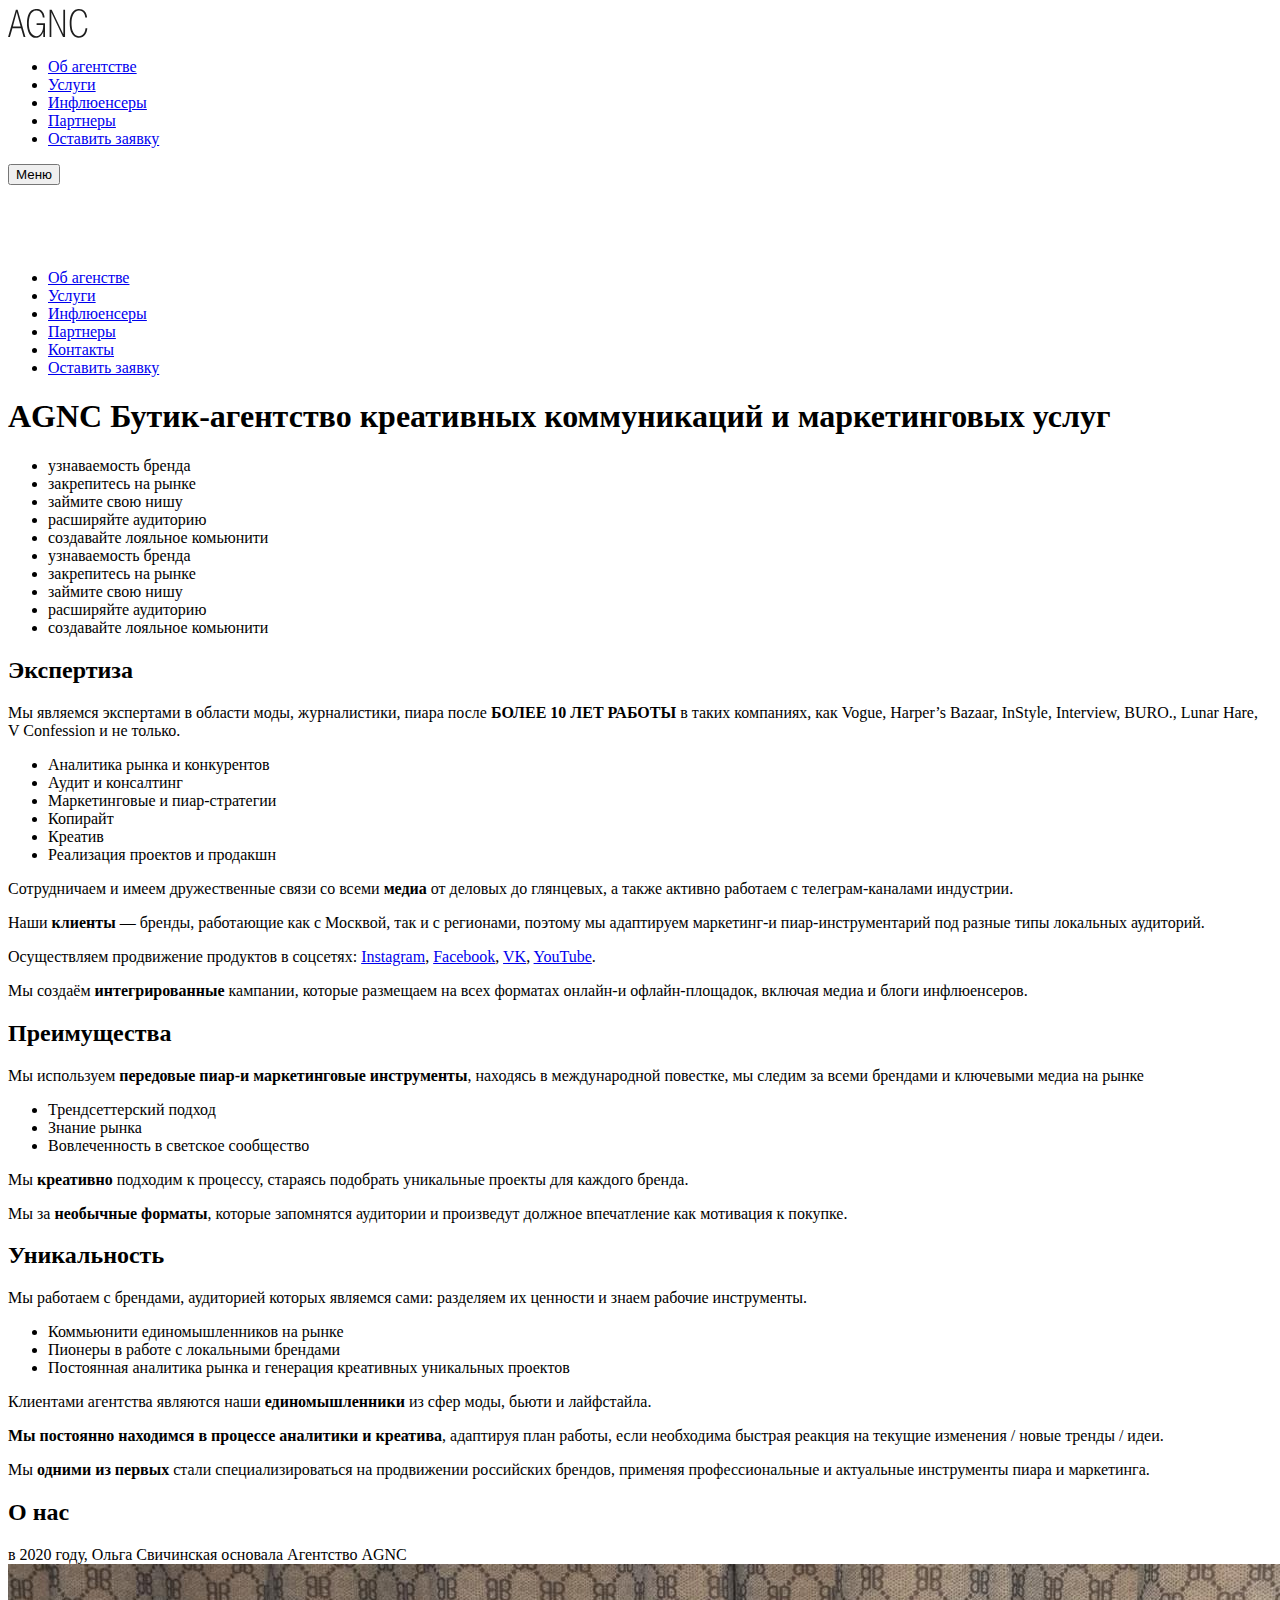
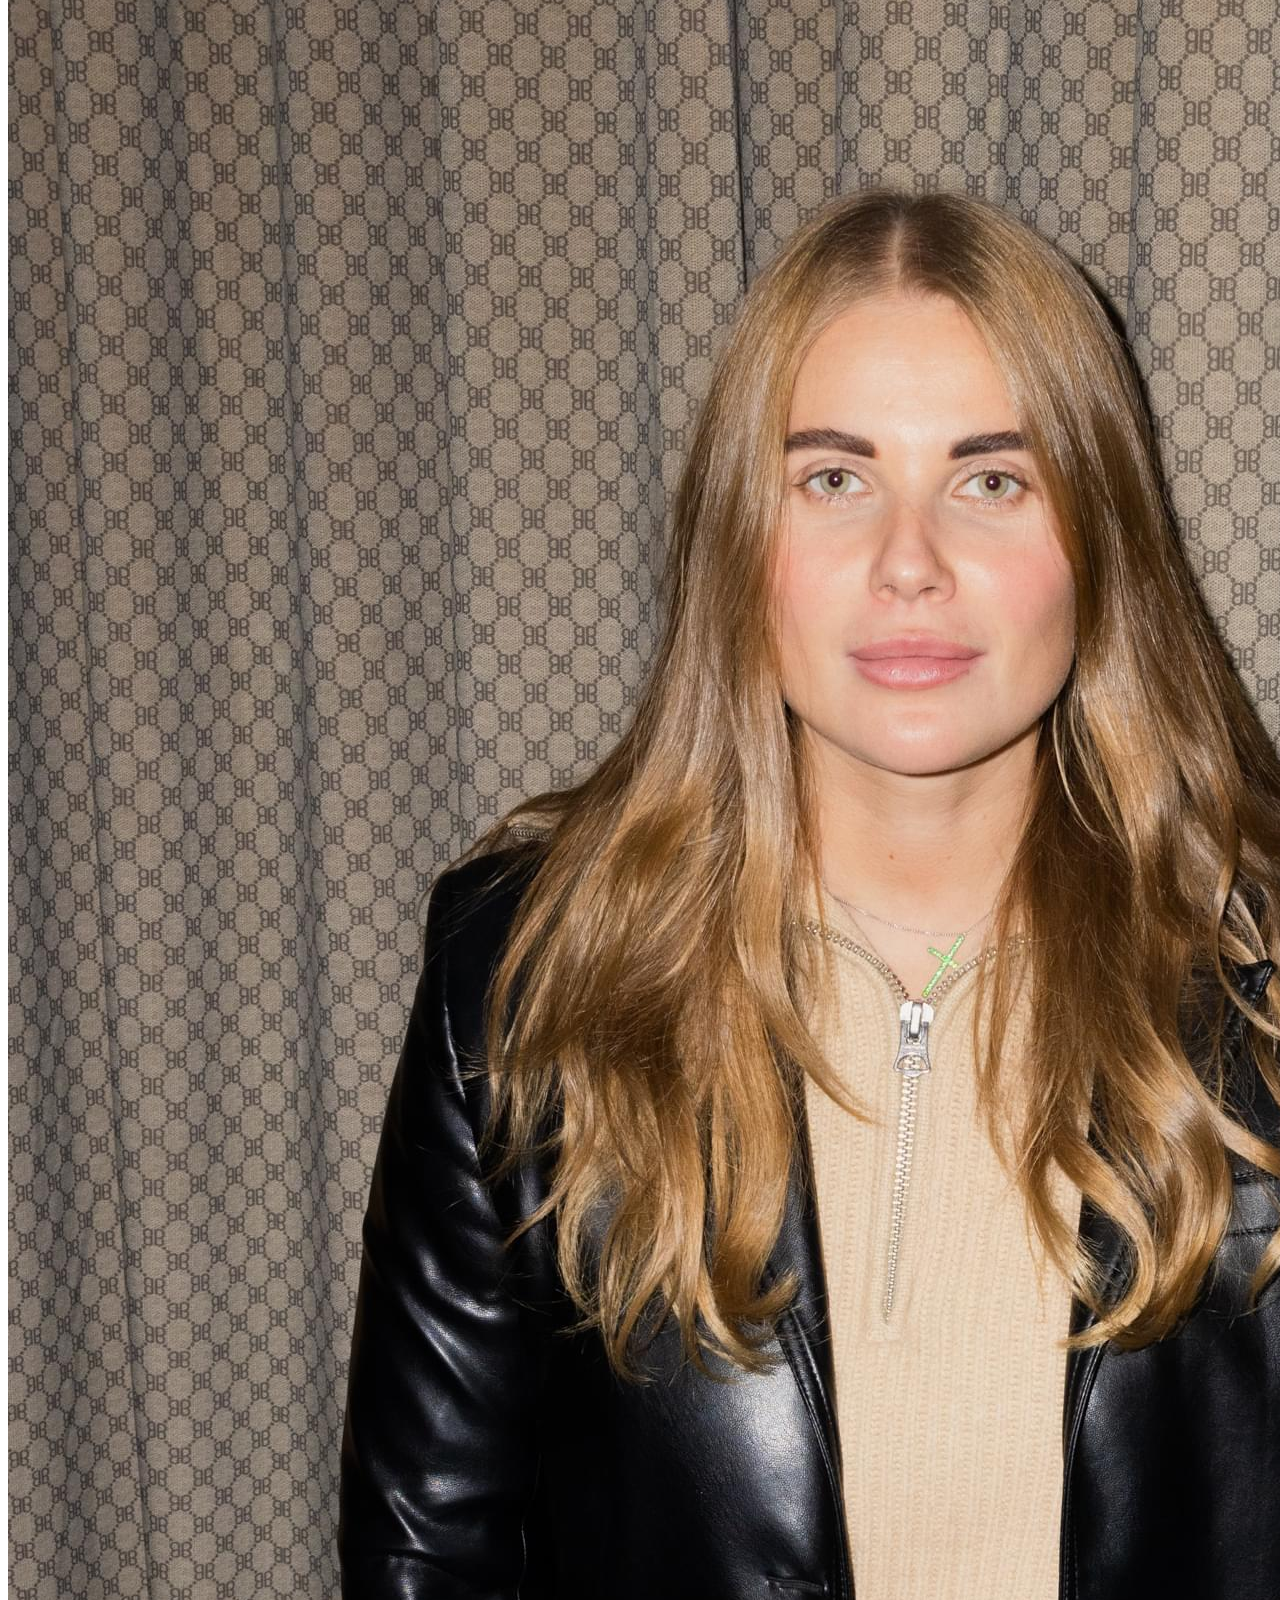
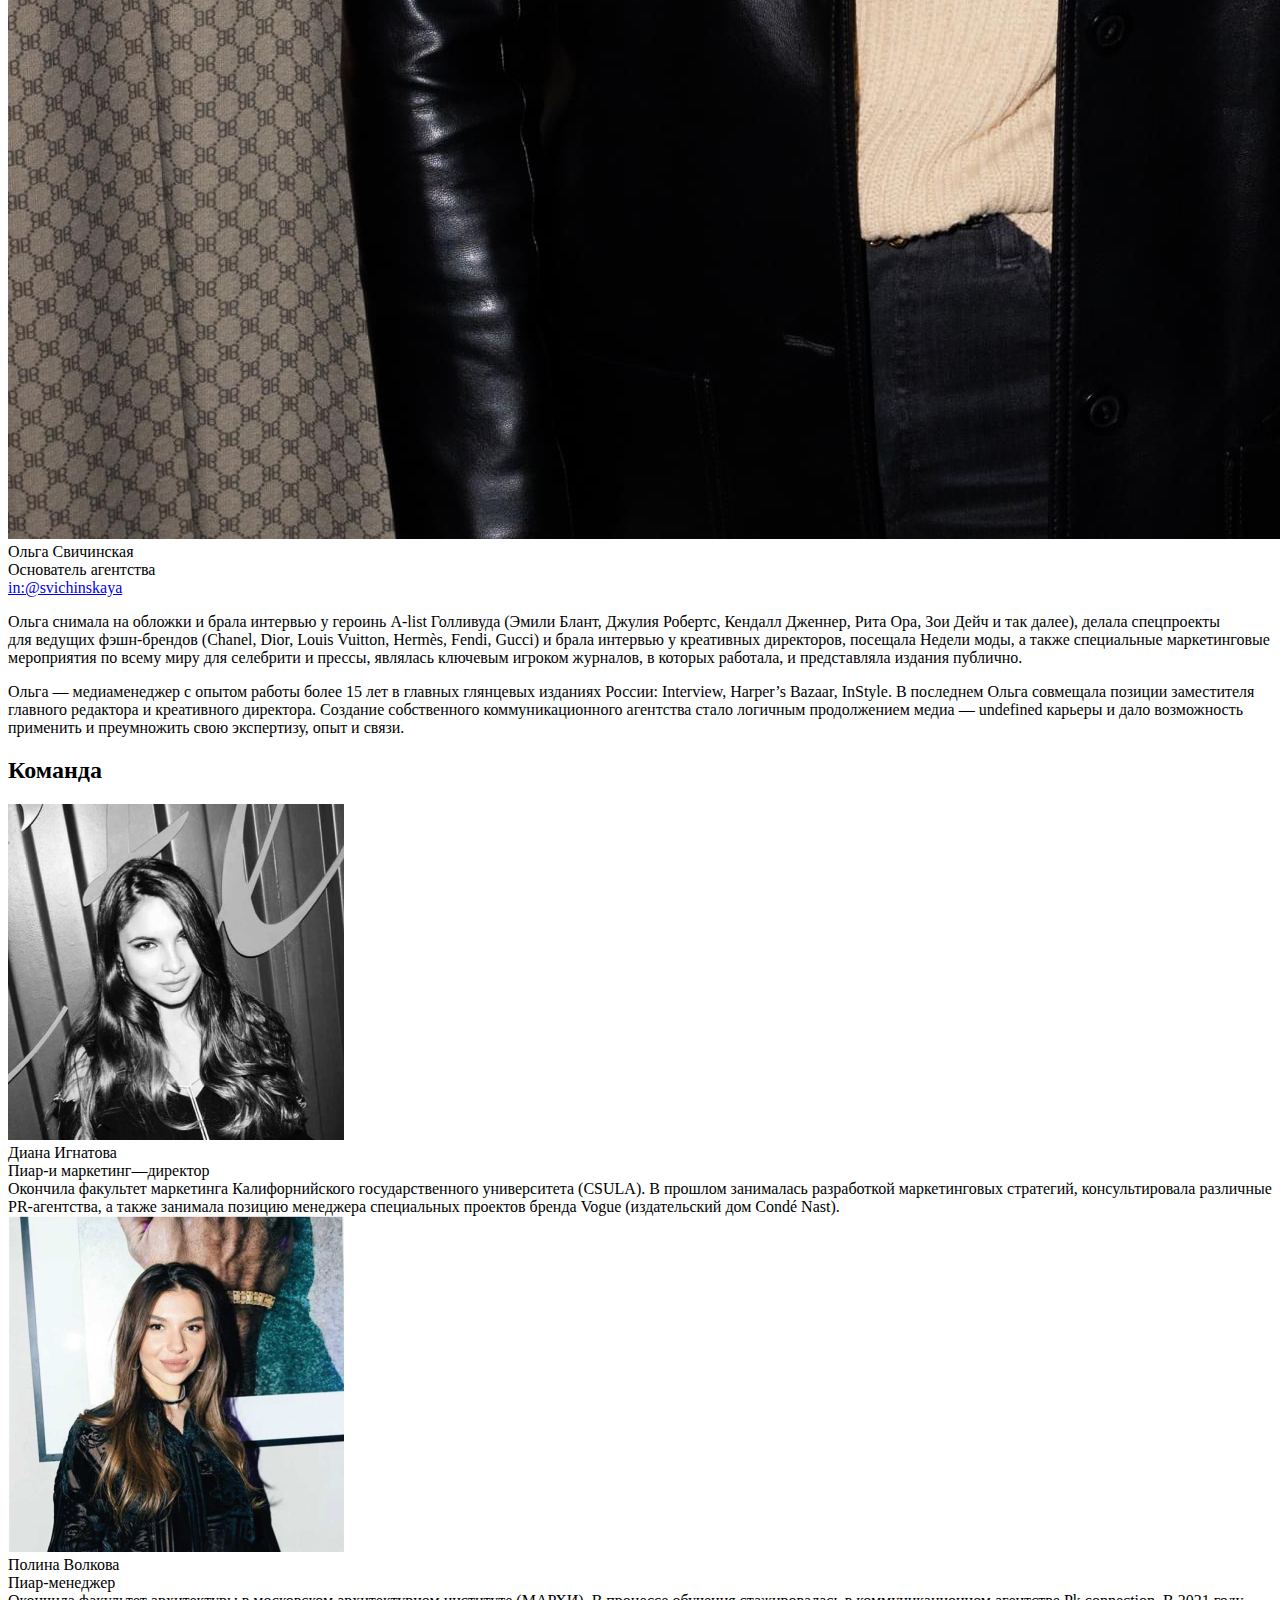
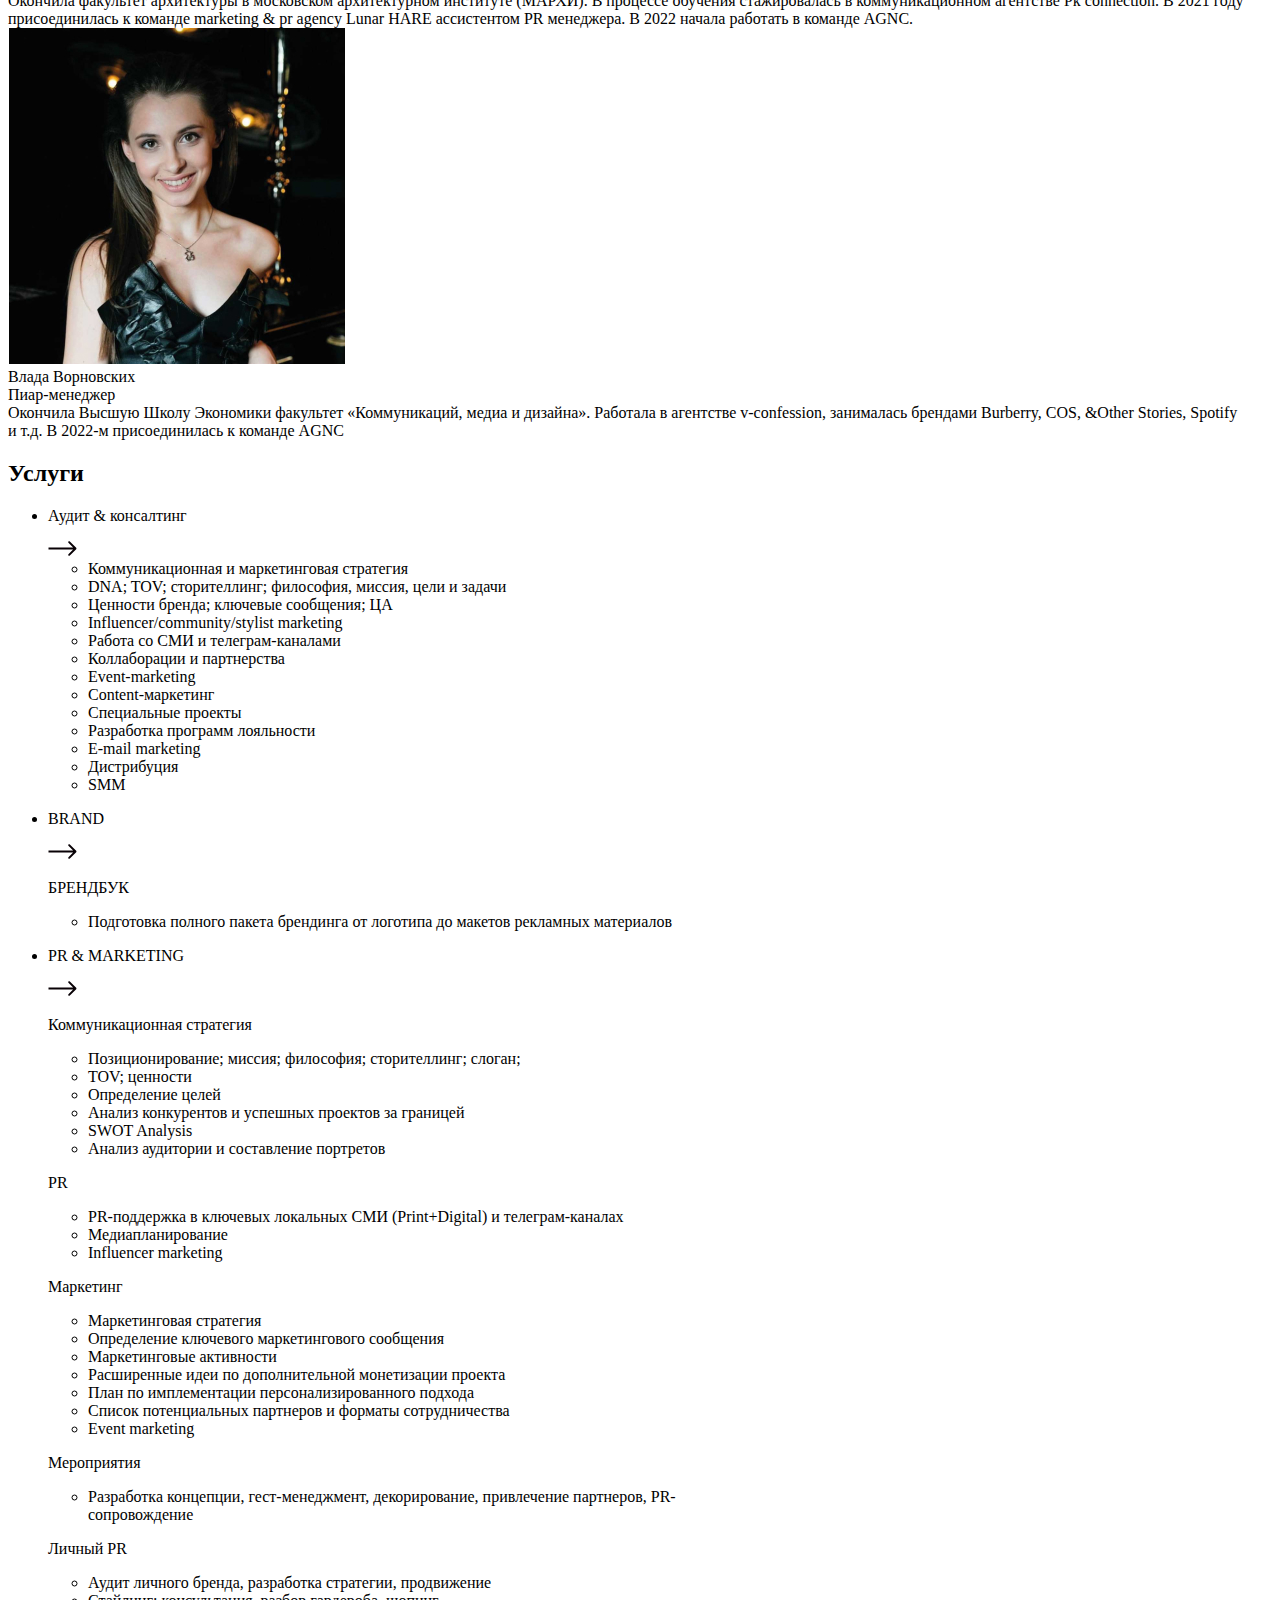
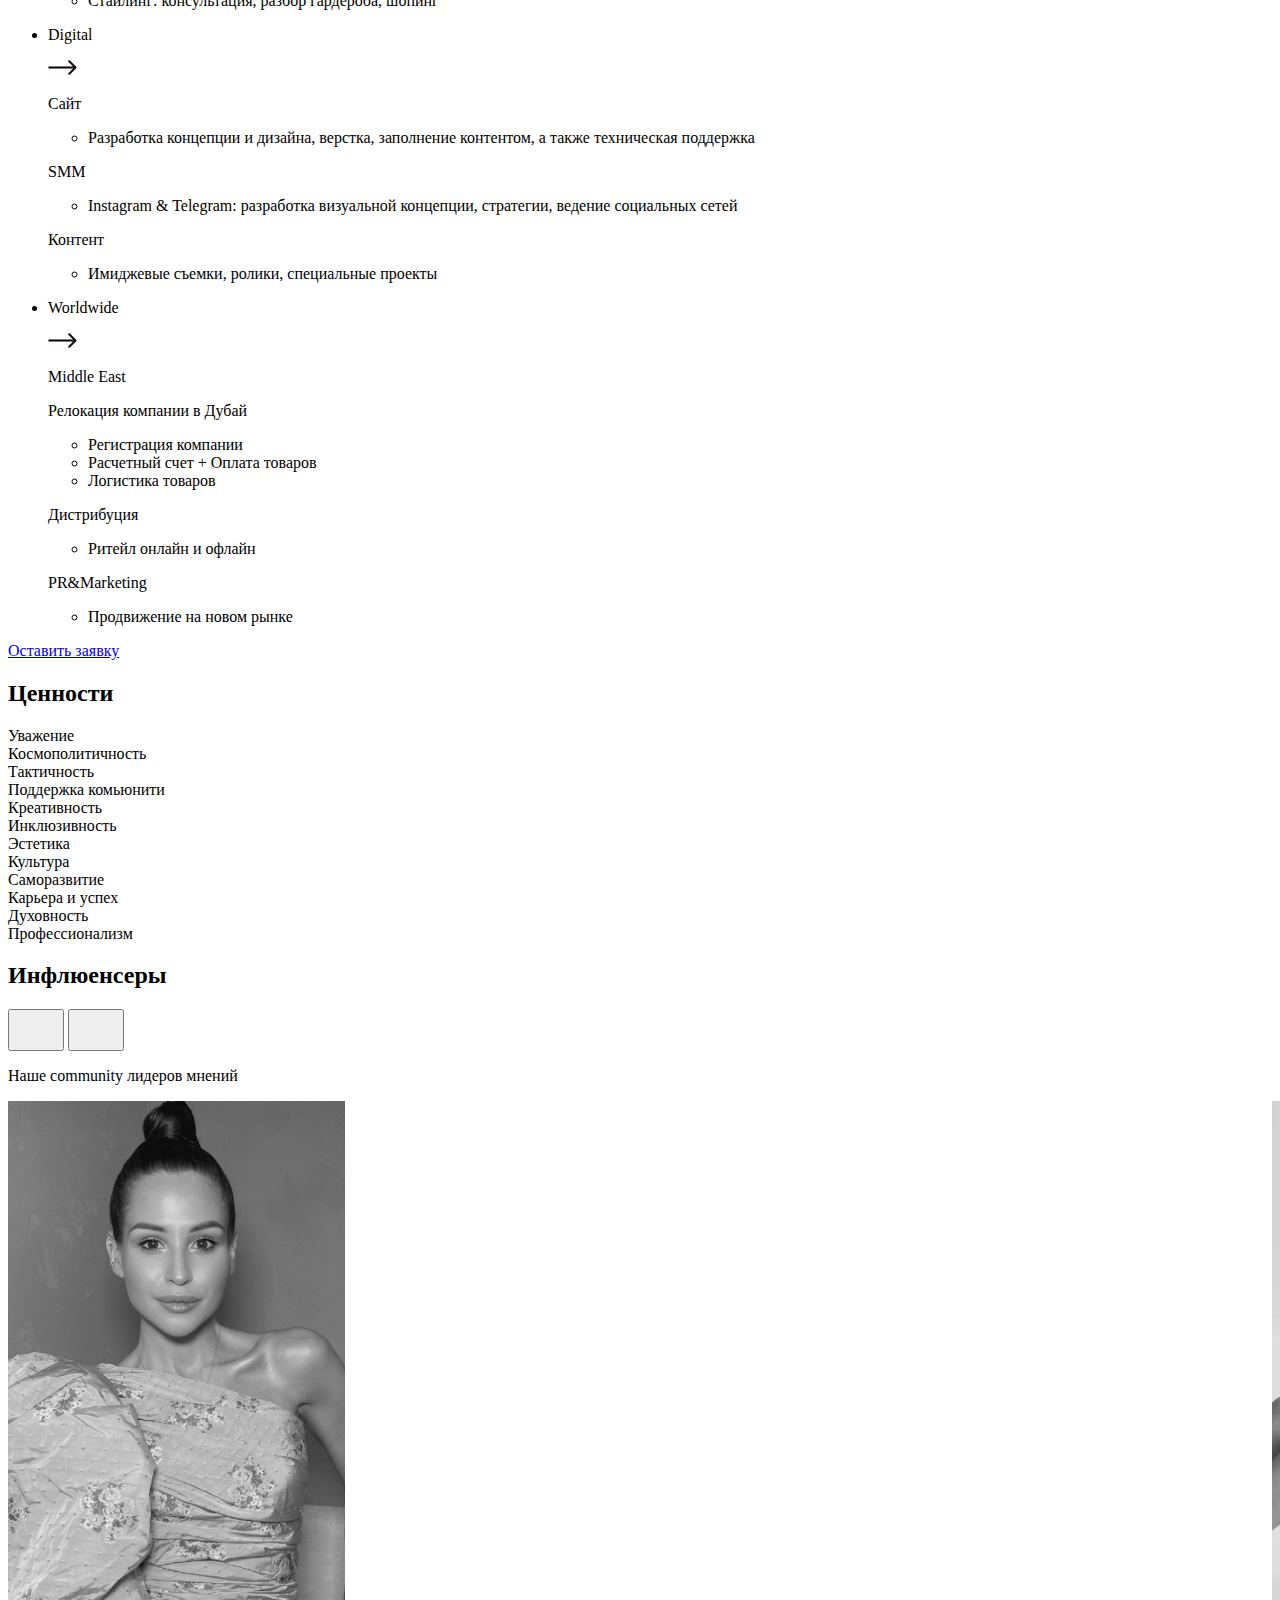
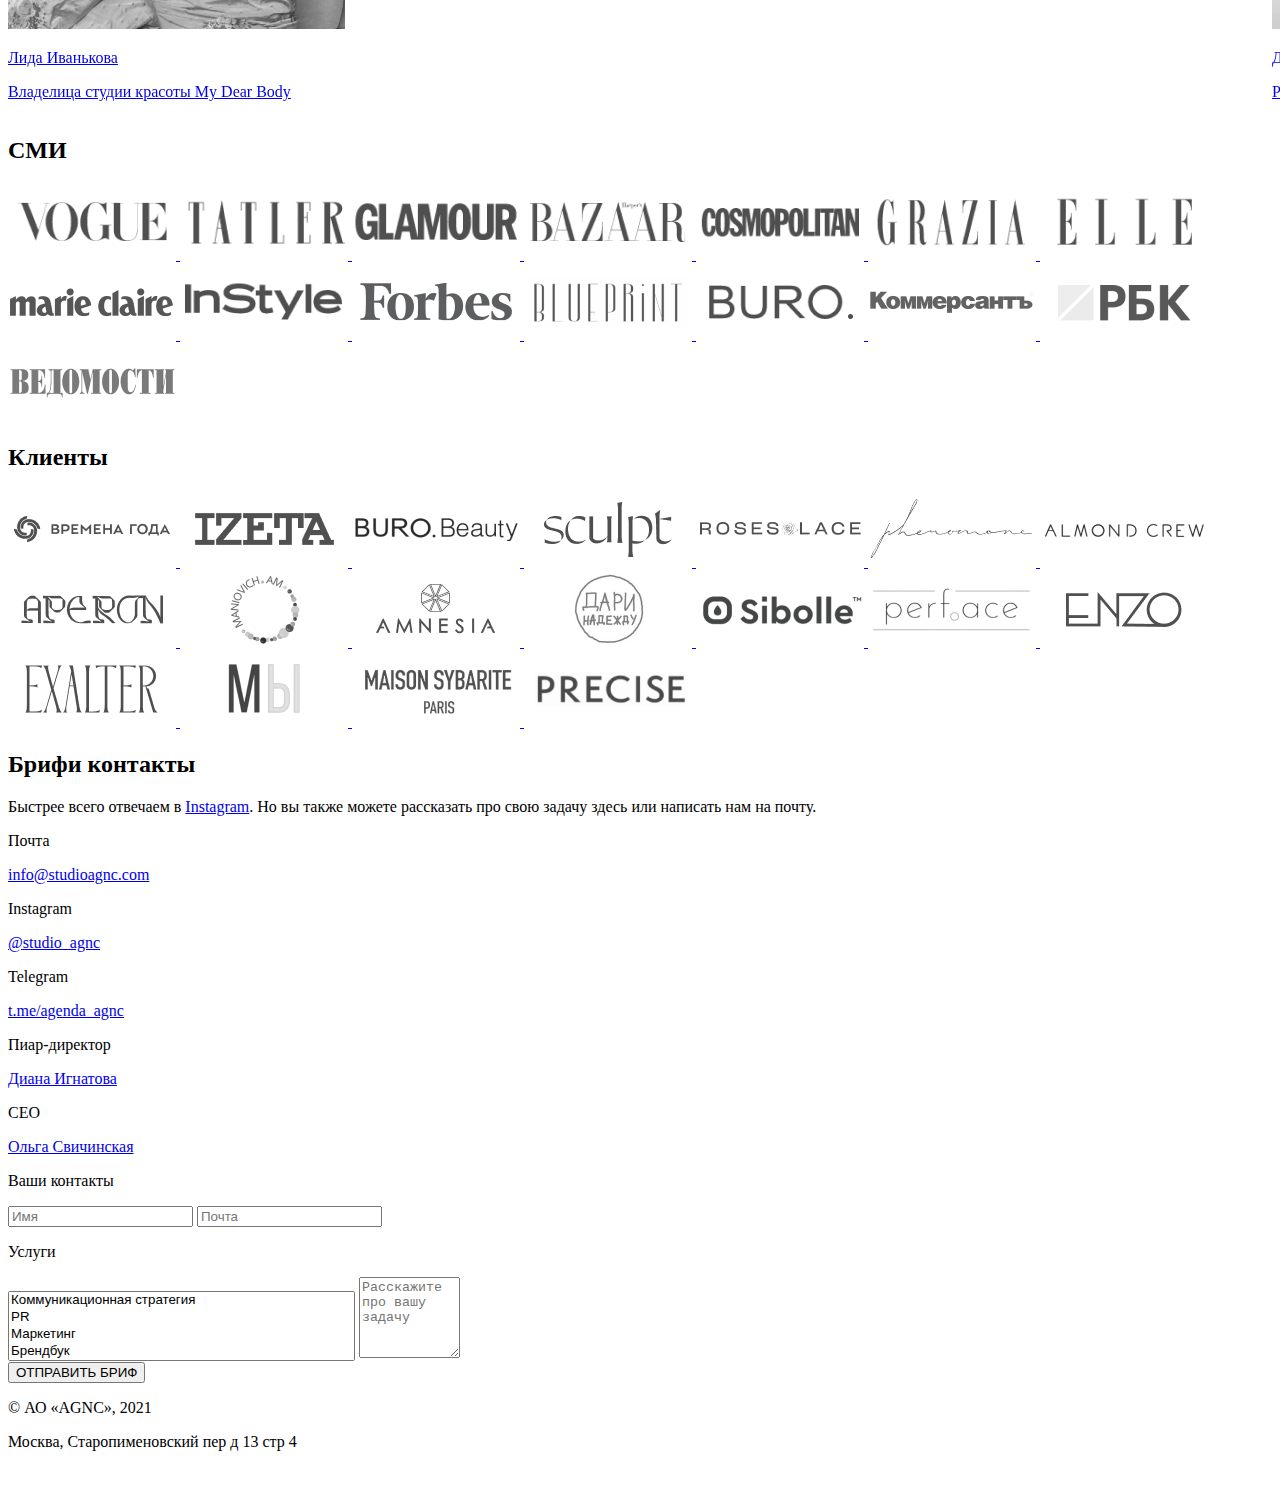
==== commit 20eb8194: "made changes (version 2)" ====
--- a/index.html
+++ b/index.html
@@ -22,20 +22,860 @@
 </head>
 <body>
     <main>
-        @@include('main/main.html')
-        @@include('expertise/expertise.html')
-        @@include('advantages/advantages.html')
-        @@include('uniqueness/uniqueness.html')
-        @@include('about/about.html')
-        @@include('team/team.html')
-        @@include('service/service.html')
-        @@include('values/values.html')
-        @@include('influencers/influencers.html')
-        @@include('media-clients/media.html')
-        @@include('media-clients/clients.html')
-        @@include('contacts/contacts.html')
+        <section class="main">
+    <header class="header">
+    <div class="header__container">
+        <div class="header__logo">
+            <img src="img/logo.svg" alt="AGNC">
+        </div>
+        <div class="header__menu">
+            <ul class="header__list">
+                <li class="header__item"><a class="header__link" href="#about">Об агентстве</a></li>
+                <li class="header__item"><a class="header__link" href="#service">Услуги</a></li>
+                <li class="header__item"><a class="header__link" href="#influencers">Инфлюенсеры</a></li>
+                <li class="header__item"><a class="header__link" href="#media">Партнеры</a></li>
+                <li class="header__item"><a class="header__link btn-ellipse btn-ellipse_lavend"
+                        href="#contacts">Оставить заявку</a></li>
+            </ul>
+            <button class="burger-btn btn-ellipse btn-ellipse_lavend-small">Меню</button>
+        </div>
+
+        <div class="burger-menu">
+            <div class="burger-menu__header">
+                <div class="burger-menu__logo">
+                    <svg width="80" height="30" viewBox="0 0 80 30" fill="white" xmlns="http://www.w3.org/2000/svg">
+                        <path
+                            d="M4.446 20.147H13.065L15.6 29H17.433L9.633 1.7H7.878L0.078 29H1.911L4.446 20.147ZM4.875 18.509L8.736 4.04L12.597 18.509H4.875ZM28.6074 15.311V16.949H35.2374C35.1984 20.108 34.8474 22.916 32.9754 25.49C31.8444 27.05 30.3624 28.142 28.2174 28.142C26.7354 28.142 25.1364 27.557 23.6934 25.841C21.2364 22.916 20.7684 18.236 20.7684 15.389C20.7684 12.893 21.1194 10.046 21.8604 7.901C23.0694 4.508 25.3314 2.519 28.5684 2.519C30.4014 2.519 32.0784 3.143 33.4824 5.249C34.2234 6.38 34.7304 7.862 34.8474 9.422H36.6024C36.4464 6.77 35.3544 4.04 33.4434 2.441C31.8834 1.154 30.3234 0.880999 28.6464 0.880999C26.0334 0.880999 22.6794 1.427 20.5734 6.341C19.5984 8.642 18.9744 11.528 18.9744 15.428C18.9744 17.729 19.1694 20.108 19.9884 22.643C20.4564 24.164 22.4064 29.78 27.7494 29.78C29.9334 29.78 31.6884 29.039 33.1314 27.401C34.1844 26.231 34.8084 24.827 35.1594 23.891H35.2764V29H36.9924V15.311H28.6074ZM43.3308 4.352L55.0308 29H57.0588V1.7H55.3428V26.348L43.6818 1.7H41.6148V29H43.3308V4.352ZM77.5018 20.342C77.4238 21.707 77.0338 23.462 76.1368 24.983C74.5768 27.635 72.4708 28.181 70.9108 28.181C68.0638 28.181 66.3088 26.075 65.2948 24.203C64.6708 23.033 63.5008 20.42 63.5008 15.077C63.5008 12.503 63.6958 9.5 65.0998 6.692C66.6598 3.572 68.8828 2.519 70.9888 2.519C73.3288 2.519 74.8888 3.728 75.7858 4.976C76.7218 6.263 77.2288 7.979 77.2678 9.578H79.0618C78.9838 8.018 78.5158 4.664 76.1758 2.636C75.2008 1.817 73.5238 0.880999 70.9498 0.880999C68.6098 0.880999 65.8018 1.7 63.7738 5.288C62.0188 8.447 61.7068 12.113 61.7068 14.999C61.7068 20.771 62.9938 23.696 63.5398 24.827C65.6848 29.117 68.6098 29.819 70.8718 29.819C73.6798 29.819 75.5518 28.844 77.0728 26.816C79.0618 24.164 79.2568 20.966 79.2958 20.342H77.5018Z"
+                            fill="white"></path>
+                    </svg>
+                </div>
+                <div class="burger-menu__back">
+                    <svg width="40" height="30" viewBox="0 0 40 33" fill="none" xmlns="http://www.w3.org/2000/svg">
+                        <path d="M38.375 16.3145L0.875 16.3145" stroke="#fff" stroke-width="2" stroke-linecap="round"
+                            stroke-linejoin="round" />
+                        <path d="M23.2505 1.25348L38.3755 16.3135L23.2505 31.376" stroke="#fff" stroke-width="2"
+                            stroke-linecap="round" stroke-linejoin="round" />
+                    </svg>
+                </div>
+            </div>
+
+            <div class="burger-menu__main">
+                <ul class="burger-menu__list">
+                    <li>
+                        <a href="#about" class="burger-menu__link">Об агенстве</a>
+                    </li>
+                    <li>
+                        <a href="#service" class="burger-menu__link">Услуги</a>
+                    </li>
+                    <li>
+                        <a href="#influencers" class="burger-menu__link">Инфлюенсеры</a>
+                    </li>
+                    <li>
+                        <a href="#media" class="burger-menu__link">Партнеры</a>
+                    </li>
+                    <li>
+                        <a href="#contacts" class="burger-menu__link">Контакты</a>
+                    </li>
+                    <li>
+                        <a href="#contacts" class="burger-menu__link">Оставить заявку</a>
+                    </li>
+                </ul>
+            </div>
+        </div>
+    </div>
+</header>
+    <div class="main__container">
+        <h1 class="main__title" data-slow-show>
+            <strong>AGNC</strong>
+            <span>Бутик-агентство креативных коммуникаций</span>
+            <span>и маркетинговых услуг</span>
+        </h1>
+    </div>
+    <div class="marquee">
+        <ul class="marquee__list">
+            <li>узнаваемость бренда</li>
+            <li>закрепитесь на рынке</li>
+            <li>займите свою нишу</li>
+            <li>расширяйте аудиторию</li>
+            <li>создавайте лояльное комьюнити</li>
+            <li>узнаваемость бренда</li>
+            <li>закрепитесь на рынке</li>
+            <li>займите свою нишу</li>
+            <li>расширяйте аудиторию</li>
+            <li>создавайте лояльное комьюнити</li>
+        </ul>
+    </div>
+</section>
+        <section class="expertise" data-slow-show>
+    <div class="container">
+        <div class="expertise__wrapper">
+            <div class="expertise__graphics"></div>
+            <div class="expertise__title">
+                <h2>Экспертиза</h2>
+            </div>
+            <div class="expertise__subtitle text-up">Мы являемся экспертами в области моды, журналистики, пиара после
+                <strong>БОЛЕЕ 10 ЛЕТ РАБОТЫ</strong> в таких компаниях, как <span>Vogue, Harper’s Bazaar, InStyle,
+                    Interview, BURO., Lunar Hare, V Confession</span> и не только.</div>
+            <ul class="expertise__list">
+                <li>Аналитика рынка и конкурентов</li>
+                <li>Аудит и консалтинг</li>
+                <li>Маркетинговые и пиар-стратегии</li>
+                <li>Копирайт</li>
+                <li>Креатив</li>
+                <li>Реализация проектов и продакшн</li>
+            </ul>
+            <div class="expertise__desc text">
+                <p>Сотрудничаем и имеем дружественные связи со всеми <strong>медиа</strong> от деловых до глянцевых,
+                    а также активно работаем с телеграм-каналами индустрии.</p>
+                <p>Наши <strong>клиенты</strong> — бренды, работающие как с Москвой, так и с регионами, поэтому
+                    мы адаптируем маркетинг-и пиар-инструментарий под разные типы локальных аудиторий.</p>
+                <p>Осуществляем продвижение продуктов в соцсетях: <a href="#">Instagram</a>, <a href="#">Facebook</a>,
+                    <a href="#">VK</a>, <a href="#">YouTube</a>.</p>
+                <p>Мы создаём <strong>интегрированные</strong> кампании, которые размещаем на всех форматах онлайн-и
+                    офлайн-площадок, включая медиа и блоги инфлюенсеров.</p>
+            </div>
+        </div>
+    </div>
+</section>
+        <section class="advantages" data-slow-show>
+    <div class="container">
+        <div class="advantages__wrapper">
+            <div class="advantages__graphics"></div>
+            <div class="advantages__title">
+                <h2>Преимущества</h2>
+            </div>
+            <div class="advantages__subtitle text-up">Мы используем <strong>передовые пиар-и маркетинговые
+                    инструменты</strong>, находясь в международной повестке, мы следим за всеми брендами и ключевыми
+                медиа на рынке</div>
+            <ul class="advantages__list">
+                <li>Трендсеттерский подход</li>
+                <li>Знание рынка</li>
+                <li>Вовлеченность в светское сообщество</li>
+            </ul>
+            <div class="advantages__desc text">
+                <p>Мы <strong>креативно</strong> подходим к процессу, стараясь подобрать уникальные проекты для каждого
+                    бренда.</p>
+                <p>Мы за <strong>необычные форматы</strong>, которые запомнятся аудитории и произведут должное
+                    впечатление как мотивация к покупке.</p>
+            </div>
+        </div>
+    </div>
+</section>
+        <section class="uniqueness" data-slow-show>
+    <div class="container">
+        <div class="uniqueness__wrapper">
+            <div class="uniqueness__graphics"></div>
+            <div class="uniqueness__title">
+                <h2>Уникальность</h2>
+            </div>
+            <div class="uniqueness__subtitle text-up">Мы работаем с брендами, аудиторией которых являемся сами:
+                разделяем их ценности и знаем рабочие инструменты. </div>
+            <ul class="uniqueness__list">
+                <li>Коммьюнити единомышленников на рынке</li>
+                <li>Пионеры в работе с локальными брендами</li>
+                <li>Постоянная аналитика рынка и генерация креативных уникальных проектов</li>
+            </ul>
+            <div class="uniqueness__desc text">
+                <p>Клиентами агентства являются наши <strong>единомышленники</strong> из сфер моды, бьюти и лайфстайла.
+                </p>
+                <p><strong>Мы постоянно находимся в процессе аналитики и креатива</strong>, адаптируя план работы,
+                    если необходима быстрая реакция на текущие изменения / новые тренды / идеи.</p>
+                <p></p>
+                <p>Мы <strong>одними из первых</strong> стали специализироваться на продвижении российских брендов,
+                    применяя профессиональные и актуальные инструменты пиара и маркетинга.</p>
+            </div>
+        </div>
+    </div>
+</section>
+        <section id="about" class="about" data-slow-show>
+    <div class="container">
+        <div class="about__content">
+            <div class="about__heading">
+                <h2 class="about__title">О нас</h2>
+                <div class="about__subtitle">в 2020 году, Ольга Свичинская основала Агентство AGNC</div>
+            </div>
+            <div class="about__card about-card">
+                <div class="about-card__img">
+                    <img src="img/svichinskaya.jpg" alt="Ольга Свичинская">
+                </div>
+                <div class="about-card__text">
+                    <div class="about-card__info">
+                        <div class="about-card__name">Ольга Свичинская</div>
+                        <div class="about-card__position">Основатель агентства</div>
+                    </div>
+                    <a href="#" class="about-card__link"><span>in:</span>@svichinskaya</a>
+                </div>
+            </div>
+            <div class="about__additional">
+                <div class="about__columns">
+                    <p>Ольга снимала на обложки и брала интервью у героинь A-list Голливуда (Эмили Блант, Джулия
+                        Робертс, Кендалл Дженнер, Рита Ора, Зои Дейч и так далее), делала спецпроекты для ведущих
+                        фэшн-брендов (Chanel, Dior, Louis Vuitton, Hermès, Fendi, Gucci) и брала интервью у креативных
+                        директоров, посещала Недели моды, а также специальные маркетинговые мероприятия по всему миру
+                        для селебрити и прессы, являлась ключевым игроком журналов, в которых работала, и представляла
+                        издания публично.</p>
+                    <p>Ольга — медиаменеджер с опытом работы более 15 лет в главных глянцевых изданиях России:
+                        Interview, Harper’s Bazaar, InStyle. В последнем Ольга совмещала позиции заместителя главного
+                        редактора и креативного директора. Создание собственного коммуникационного агентства стало
+                        логичным продолжением медиа — undefined карьеры и дало возможность применить и преумножить свою
+                        экспертизу, опыт и связи.</p>
+                </div>
+            </div>
+        </div>
+    </div>
+</section>
+        <section class="team" data-slow-show>
+    <div class="container">
+        <div class="team__title">
+            <h2>Команда</h2>
+        </div>
+        <div class="team__content">
+            <div class="team__cards">
+                <div class="team-card">
+                    <div class="team-card__img">
+                        <img src="img/team/ignatova.jpg" alt="Диана Игнатова">
+                    </div>
+                    <div class="team-card__text">
+                        <div class="team-card__name">Диана Игнатова</div>
+                        <div class="team-card__position">Пиар-и маркетинг—директор</div>
+                        <div class="team-card__desc">Окончила факультет маркетинга Калифорнийского государственного
+                            университета (CSULA). В прошлом занималась разработкой маркетинговых стратегий,
+                            консультировала различные PR-агентства, а также занимала позицию менеджера специальных
+                            проектов бренда Vogue (издательский дом Condé Nast).</div>
+                    </div>
+                </div>
+                <div class="team-card">
+                    <div class="team-card__img">
+                        <img src="img/team/volkova.jpg" alt="Полина Волкова">
+                    </div>
+                    <div class="team-card__text">
+                        <div class="team-card__name">Полина Волкова</div>
+                        <div class="team-card__position">Пиар-менеджер</div>
+                        <div class="team-card__desc">Окончила факультет архитектуры в московском архитектурном институте
+                            (МАРХИ). В процессе обучения стажировалась в коммуникационном агентстве Pk connection.
+                            В 2021 году присоединилась к команде marketing & pr agency Lunar HARE ассистентом PR
+                            менеджера. В 2022 начала работать в команде AGNC.</div>
+                    </div>
+                </div>
+                <div class="team-card">
+                    <div class="team-card__img">
+                        <img src="img/team/vornovskyh.jpg" alt="Влада Ворновских">
+                    </div>
+                    <div class="team-card__text">
+                        <div class="team-card__name">Влада Ворновских</div>
+                        <div class="team-card__position">Пиар-менеджер</div>
+                        <div class="team-card__desc">Окончила Высшую Школу Экономики факультет «Коммуникаций, медиа
+                            и дизайна». Работала в агентстве v-confession, занималась брендами Burberry, COS, &Other
+                            Stories, Spotify и т.д. В 2022-м присоединилась к команде AGNC</div>
+                    </div>
+                </div>
+            </div>
+        </div>
+    </div>
+</section>
+        <section id="service" class="service" data-slow-show>
+    <div class="container">
+        <div class="service__title">
+            <h2>Услуги</h2>
+        </div>
+        <div class="service__content">
+            <div class="service__accordion">
+                <ul class="accordion">
+                    <li class="accordion__item">
+                        <div class="accordion__trigger">
+                            <p class="accordion__title">Аудит & консалтинг</p>
+                            <svg width="29" height="15" viewBox="0 0 29 15" fill="none"
+                                xmlns="http://www.w3.org/2000/svg">
+                                <path
+                                    d="M28.2071 8.20711C28.5976 7.81658 28.5976 7.18342 28.2071 6.79289L21.8431 0.428932C21.4526 0.0384079 20.8195 0.0384079 20.4289 0.428932C20.0384 0.819456 20.0384 1.45262 20.4289 1.84315L26.0858 7.5L20.4289 13.1569C20.0384 13.5474 20.0384 14.1805 20.4289 14.5711C20.8195 14.9616 21.4526 14.9616 21.8431 14.5711L28.2071 8.20711ZM27.5 6.5L0.499998 6.5V8.5L27.5 8.5V6.5Z"
+                                    fill="#080105" />
+                            </svg>
+                        </div>
+                        <div class="accordion__content">
+                            <div class="content-accordion">
+                                <div class="content-accordion__item">
+                                    <ul>
+                                        <li>Коммуникационная и маркетинговая стратегия</li>
+                                        <li>DNA; TOV; cторителлинг; философия, миссия, цели и задачи</li>
+                                        <li>Ценности бренда; ключевые сообщения; ЦА</li>
+                                        <li>Influencer/community/stylist marketing</li>
+                                        <li>Работа со СМИ и телеграм-каналами</li>
+                                        <li>Коллаборации и партнерства</li>
+                                        <li>Event-marketing</li>
+                                        <li>Content-маркетинг</li>
+                                        <li>Специальные проекты</li>
+                                        <li>Разработка программ лояльности</li>
+                                        <li>E-mail marketing </li>
+                                        <li>Дистрибуция</li>
+                                        <li>SMM</li>
+                                    </ul>
+                                </div>
+                            </div>
+                        </div>
+                    </li>
+
+                    <li class="accordion__item">
+                        <div class="accordion__trigger">
+                            <p class="accordion__title">BRAND</p>
+                            <svg width="29" height="15" viewBox="0 0 29 15" fill="none"
+                                xmlns="http://www.w3.org/2000/svg">
+                                <path
+                                    d="M28.2071 8.20711C28.5976 7.81658 28.5976 7.18342 28.2071 6.79289L21.8431 0.428932C21.4526 0.0384079 20.8195 0.0384079 20.4289 0.428932C20.0384 0.819456 20.0384 1.45262 20.4289 1.84315L26.0858 7.5L20.4289 13.1569C20.0384 13.5474 20.0384 14.1805 20.4289 14.5711C20.8195 14.9616 21.4526 14.9616 21.8431 14.5711L28.2071 8.20711ZM27.5 6.5L0.499998 6.5V8.5L27.5 8.5V6.5Z"
+                                    fill="#080105" />
+                            </svg>
+                        </div>
+                        <div class="accordion__content">
+                            <div class="content-accordion">
+                                <div class="content-accordion__item">
+                                    <p class="content-accordion__title">БРЕНДБУК</p>
+                                    <ul>
+                                        <li>Подготовка полного пакета брендинга от логотипа до макетов рекламных материалов</li>
+                                    </ul>
+                                </div>
+                            </div>
+                        </div>
+                    </li>
+
+                    <li class="accordion__item">
+                        <div class="accordion__trigger">
+                            <p class="accordion__title">PR & MARKETING</p>
+                            <svg width="29" height="15" viewBox="0 0 29 15" fill="none"
+                                xmlns="http://www.w3.org/2000/svg">
+                                <path
+                                    d="M28.2071 8.20711C28.5976 7.81658 28.5976 7.18342 28.2071 6.79289L21.8431 0.428932C21.4526 0.0384079 20.8195 0.0384079 20.4289 0.428932C20.0384 0.819456 20.0384 1.45262 20.4289 1.84315L26.0858 7.5L20.4289 13.1569C20.0384 13.5474 20.0384 14.1805 20.4289 14.5711C20.8195 14.9616 21.4526 14.9616 21.8431 14.5711L28.2071 8.20711ZM27.5 6.5L0.499998 6.5V8.5L27.5 8.5V6.5Z"
+                                    fill="#080105" />
+                            </svg>
+                        </div>
+                        <div class="accordion__content">
+                            <div class="content-accordion">
+                                <div class="content-accordion__item">
+                                    <p class="content-accordion__title">Коммуникационная стратегия</p>
+                                    <ul>
+                                        <li>Позиционирование; миссия; философия; сторителлинг; слоган;</li>
+                                        <li>TOV; ценности</li>
+                                        <li>Определение целей</li>
+                                        <li>Анализ конкурентов и успешных проектов за границей</li>
+                                        <li>SWOT Analysis</li>
+                                        <li>Анализ аудитории и составление портретов</li>
+                                    </ul>
+                                </div>
+                                <div class="content-accordion__item">
+                                    <p class="content-accordion__title">PR</p>
+                                    <ul>
+                                        <li>PR-поддержка в ключевых локальных СМИ (Print+Digital) и телеграм-каналах</li>
+                                        <li>Медиапланирование</li>
+                                        <li>Influencer marketing</li>
+                                    </ul>
+                                </div>
+                                <div class="content-accordion__item">
+                                    <p class="content-accordion__title">Маркетинг</p>
+                                    <ul>
+                                        <li>Маркетинговая стратегия</li>
+                                        <li>Определение ключевого маркетингового сообщения</li>
+                                        <li>Маркетинговые активности</li>
+                                        <li>Расширенные идеи по дополнительной монетизации проекта</li>
+                                        <li>План по имплементации персонализированного подхода</li>
+                                        <li>Список потенциальных партнеров и форматы сотрудничества</li>
+                                        <li>Event marketing</li>
+                                    </ul>
+                                </div>
+
+                                <div class="content-accordion__item">
+                                    <p class="content-accordion__title">Мероприятия</p>
+                                    <ul>
+                                        <li>Разработка концепции, гест-менеджмент, декорирование, привлечение партнеров,
+                                            PR-<br>сопровождение</li>
+                                    </ul>
+                                </div>
+                                <div class="content-accordion__item">
+                                    <p class="content-accordion__title">Личный PR</p>
+                                    <ul>
+                                        <li>Аудит личного бренда, разработка стратегии, продвижение</li>
+                                        <li>Стайлинг: консультация, разбор гардероба, шопинг</li>
+                                    </ul>
+                                </div>
+                            </div>
+                        </div>
+                    </li>
+
+                    <li class="accordion__item">
+                        <div class="accordion__trigger">
+                            <p class="accordion__title">Digital</p>
+                            <svg width="29" height="15" viewBox="0 0 29 15" fill="none"
+                                xmlns="http://www.w3.org/2000/svg">
+                                <path
+                                    d="M28.2071 8.20711C28.5976 7.81658 28.5976 7.18342 28.2071 6.79289L21.8431 0.428932C21.4526 0.0384079 20.8195 0.0384079 20.4289 0.428932C20.0384 0.819456 20.0384 1.45262 20.4289 1.84315L26.0858 7.5L20.4289 13.1569C20.0384 13.5474 20.0384 14.1805 20.4289 14.5711C20.8195 14.9616 21.4526 14.9616 21.8431 14.5711L28.2071 8.20711ZM27.5 6.5L0.499998 6.5V8.5L27.5 8.5V6.5Z"
+                                    fill="#080105" />
+                            </svg>
+                        </div>
+                        <div class="accordion__content">
+                            <div class="content-accordion">
+                                <div class="content-accordion__item">
+                                    <p class="content-accordion__title">Сайт</p>
+                                    <ul>
+                                        <li>Разработка концепции и дизайна, верстка, заполнение контентом, а также
+                                            техническая поддержка
+                                        </li>
+                                    </ul>
+                                </div>
+                                <div class="content-accordion__item">
+                                    <p class="content-accordion__title">SMM</p>
+                                    <ul>
+                                        <li>Instagram & Telegram: разработка визуальной концепции, стратегии, ведение
+                                            социальных сетей</li>
+                                    </ul>
+                                </div>
+                                <div class="content-accordion__item">
+                                    <p class="content-accordion__title">Контент</p>
+                                    <ul>
+                                        <li>Имиджевые съемки, ролики, специальные проекты</li>
+                                    </ul>
+                                </div>
+                            </div>
+                        </div>
+                    </li>
+
+                    <li class="accordion__item">
+                        <div class="accordion__trigger">
+                            <p class="accordion__title">Worldwide</p>
+                            <svg width="29" height="15" viewBox="0 0 29 15" fill="none"
+                                xmlns="http://www.w3.org/2000/svg">
+                                <path
+                                    d="M28.2071 8.20711C28.5976 7.81658 28.5976 7.18342 28.2071 6.79289L21.8431 0.428932C21.4526 0.0384079 20.8195 0.0384079 20.4289 0.428932C20.0384 0.819456 20.0384 1.45262 20.4289 1.84315L26.0858 7.5L20.4289 13.1569C20.0384 13.5474 20.0384 14.1805 20.4289 14.5711C20.8195 14.9616 21.4526 14.9616 21.8431 14.5711L28.2071 8.20711ZM27.5 6.5L0.499998 6.5V8.5L27.5 8.5V6.5Z"
+                                    fill="#080105" />
+                            </svg>
+                        </div>
+                        <div class="accordion__content">
+                            <div class="content-accordion">
+                                <div class="content-accordion__item">
+                                    <p class="content-accordion__title">Middle East</p>
+                                </div>
+                                <div class="content-accordion__item">
+                                    <p class="content-accordion__title">Релокация компании в Дубай</p>
+                                    <ul>
+                                        <li>Регистрация компании </li>
+                                        <li>Расчетный счет + Оплата товаров</li>
+                                        <li>Логистика товаров</li>
+                                    </ul>
+                                </div>
+                                <div class="content-accordion__item">
+                                    <p class="content-accordion__title">Дистрибуция</p>
+                                    <ul>
+                                        <li>Ритейл онлайн и офлайн</li>
+                                    </ul>
+                                </div>
+                                <div class="content-accordion__item">
+                                    <p class="content-accordion__title">PR&Marketing</p>
+                                    <ul>
+                                        <li>Продвижение на новом рынке</li>
+                                    </ul>
+                                </div>
+                            </div>
+                        </div>
+                    </li>
+                </ul>
+                <a href="#contacts" class="service__btn btn-ellipse btn-ellipse_white">Оставить заявку</a>
+            </div>
+        </div>
+    </div>
+</section>
+        <section class="values" data-slow-show>
+    <div class="values__wrapper">
+        <div class="values__title">
+            <h2>Ценности</h2>
+        </div>
+        <div class="values__ellipse">
+            <div class="values__value values__value_1">Уважение</div>
+            <div class="values__value values__value_2">Космополитичность</div>
+            <div class="values__value values__value_3">Тактичность</div>
+            <div class="values__value values__value_4">Поддержка&nbsp;комьюнити</div>
+            <div class="values__value values__value_5">Креативность</div>
+            <div class="values__value values__value_6">Инклюзивность</div>
+            <div class="values__value values__value_7">Эстетика</div>
+            <div class="values__value values__value_8">Культура</div>
+            <div class="values__value values__value_9">Саморазвитие</div>
+            <div class="values__value values__value_10">Карьера и успех</div>
+            <div class="values__value values__value_11">Духовность</div>
+            <div class="values__value values__value_12">Профессионализм</div>
+        </div>
+    </div>
+</section>
+        <section id="influencers" class="influencers" data-slow-show>
+    <div class="container">
+        <div class="influencers__heading">
+            <div class="influencers__text">
+                <div class="influencers__title">
+                    <h2>Инфлюенсеры</h2>
+                </div>
+            </div>
+            <div class="influencers__arrows">
+                <button type="button" class="influencers__button influencers__button_prev">
+                    <svg width="40" height="33" viewBox="0 0 40 33" fill="none" xmlns="http://www.w3.org/2000/svg">
+                        <path d="M1.625 16.3145L39.125 16.3145" stroke-width="1.5" stroke-linecap="round"
+                            stroke-linejoin="round" />
+                        <path d="M16.7495 1.25348L1.62451 16.3135L16.7495 31.376" stroke-width="1.5"
+                            stroke-linecap="round" stroke-linejoin="round" />
+                    </svg>
+                </button>
+                <button type="button" class="influencers__button influencers__button_next">
+                    <svg width="40" height="33" viewBox="0 0 40 33" fill="none" xmlns="http://www.w3.org/2000/svg">
+                        <path d="M38.375 16.3145L0.875 16.3145" stroke-width="1.5" stroke-linecap="round"
+                            stroke-linejoin="round" />
+                        <path d="M23.2505 1.25348L38.3755 16.3135L23.2505 31.376" stroke-width="1.5"
+                            stroke-linecap="round" stroke-linejoin="round" />
+                    </svg>
+                </button>
+            </div>
+        </div>
+        <div class="influencers__desc">
+            <p>Наше community лидеров мнений</p>
+        </div>
+    </div>
+    <div class="influencers-slider swiper">
+        <div class="influencers-slider__wrapper swiper-wrapper">
+            <div class="influencers-slider__slide swiper-slide">
+                <a class="influencers-card" href="https://www.instagram.com/lidiaivankova/">
+                    <div class="influencers-card__img">
+                        <img src="img/slider/lidiaivankova.jpg" alt="Лида Иванькова">
+                    </div>
+                    <div class="influencers-card__info">
+                        <p class="influencers-card__name">Лида Иванькова</p>
+                        <p class="influencers-card__career">Владелица студии красоты My Dear Body</p>
+                    </div>
+                </a>
+            </div>
+            <div class="influencers-slider__slide swiper-slide">
+                <a class="influencers-card" href="https://www.instagram.com/darinafzv/">
+                    <div class="influencers-card__img">
+                        <img src="img/slider/darinafzv.jpg" alt="Дарина Фаизова">
+                    </div>
+                    <div class="influencers-card__info">
+                        <p class="influencers-card__name">Дарина Фаизова</p>
+                        <p class="influencers-card__career">Режиссер</p>
+                    </div>
+                </a>
+            </div>
+            <div class="influencers-slider__slide swiper-slide">
+                <a class="influencers-card" href="https://www.instagram.com/alex_maniovich/">
+                    <div class="influencers-card__img">
+                        <img src="img/slider/maniovich.jpg" alt="Саша Маниович">
+                    </div>
+                    <div class="influencers-card__info">
+                        <p class="influencers-card__name">Саша Маниович</p>
+                        <p class="influencers-card__career">Дизайнер украшений Maniovich.AM</p>
+                    </div>
+                </a>
+            </div>
+            <div class="influencers-slider__slide swiper-slide">
+                <a class="influencers-card" href="https://www.instagram.com/dariaksenz/">
+                    <div class="influencers-card__img">
+                        <img src="img/slider/dariaksenz.jpg" alt="Даша Ксенз">
+                    </div>
+                    <div class="influencers-card__info">
+                        <p class="influencers-card__name">Даша Ксенз</p>
+                        <p class="influencers-card__career">Дизайнер спортивной одежды Almond Crew</p>
+                    </div>
+                </a>
+            </div>
+            <div class="influencers-slider__slide swiper-slide">
+                <a class="influencers-card" href="https://www.instagram.com/joolssss/">
+                    <div class="influencers-card__img">
+                        <img src="img/slider/joolssss.jpg" alt="Юля Ксесошвили">
+                    </div>
+                    <div class="influencers-card__info">
+                        <p class="influencers-card__name">Юля Квесошвили</p>
+                        <p class="influencers-card__career">Pop-events в Краснодаре</p>
+                    </div>
+                </a>
+            </div>
+            <div class="influencers-slider__slide swiper-slide">
+                <a class="influencers-card" href="https://www.instagram.com/polina_zvezdina/">
+                    <div class="influencers-card__img">
+                        <img src="img/slider/zvezdina.jpg" alt="Полина Звездина">
+                    </div>
+                    <div class="influencers-card__info">
+                        <p class="influencers-card__name">Полина Звездина</p>
+                        <p class="influencers-card__career">Основательница магазина косметики Perf.ace</p>
+                    </div>
+                </a>
+            </div>
+            <div class="influencers-slider__slide swiper-slide">
+                <a class="influencers-card" href="https://www.instagram.com/vasergeeva/">
+                    <div class="influencers-card__img">
+                        <img src="img/slider/sergeeva.jpg" alt="Лера Сергеева">
+                    </div>
+                    <div class="influencers-card__info">
+                        <p class="influencers-card__name">Лера Сергеева</p>
+                        <p class="influencers-card__career">Сет-дизайнер Lucky Group</p>
+                    </div>
+                </a>
+            </div>
+            <div class="influencers-slider__slide swiper-slide">
+                <a class="influencers-card" href="https://www.instagram.com/azarovaka/">
+                    <div class="influencers-card__img">
+                        <img src="img/slider/azarovaka.jpg" alt="Ксения Азарова">
+                    </div>
+                    <div class="influencers-card__info">
+                        <p class="influencers-card__name">Ксения Азарова</p>
+                        <p class="influencers-card__career">Главный байер ЦУМа</p>
+                    </div>
+                </a>
+            </div>
+            <div class="influencers-slider__slide swiper-slide">
+                <a class="influencers-card" href="https://www.instagram.com/katebutko/">
+                    <div class="influencers-card__img">
+                        <img src="img/slider/butko.jpg" alt="Катя Бутко">
+                    </div>
+                    <div class="influencers-card__info">
+                        <p class="influencers-card__name">Катя Бутко</p>
+                        <p class="influencers-card__career">Блогер, tech предприниматель</p>
+                    </div>
+                </a>
+            </div>
+            <div class="influencers-slider__slide swiper-slide">
+                <a class="influencers-card" href="https://www.instagram.com/svichinskaya/">
+                    <div class="influencers-card__img">
+                        <img src="img/slider/svichinskaya.jpg" alt="Ольга Свичинская">
+                    </div>
+                    <div class="influencers-card__info">
+                        <p class="influencers-card__name">Ольга Свичинская</p>
+                        <p class="influencers-card__career">Основатель агентства AGNC</p>
+                    </div>
+                </a>
+            </div>
+        </div>
+        <div class="influencers__pagination"></div>
+    </div>
+</section>
+        <section id="media" class="media" data-slow-show>
+    <div class="container">
+        <div class="media__title">
+            <h2>СМИ</h2>
+        </div>
+        <div class="media__content">
+            <div class="media__cards">
+                <a href="https://www.vogue.ru" target="_blank" class="media__card">
+                    <img src="img/media/vogue.png" alt="Vogue">
+                </a>
+                <a href="https://www.tatler.ru" target="_blank" class="media__card">
+                    <img src="img/media/tatler.png" alt="Tatler">
+                </a>
+                <a href="https://www.glamour.ru" target="_blank" class="media__card">
+                    <img src="img/media/glamour.png" alt="Glamour">
+                </a>
+                <a href="https://www.thesymbol.ru" target="_blank" class="media__card">
+                    <img src="img/media/bazaar.png" alt="Bazaar">
+                </a>
+                <a href="https://www.thevoicemag.ru" target="_blank" class="media__card">
+                    <img src="img/media/cosmopolitan.png" alt="Cosmopolitan">
+                </a>
+                <a href="https://graziamagazine.ru" target="_blank" class="media__card">
+                    <img src="img/media/grazia.png" alt="Grazia">
+                </a>
+                <a href="https://www.elle.ru" target="_blank" class="media__card">
+                    <img src="img/media/elle.png" alt="Elle">
+                </a>
+                <a href="https://www.marieclaire.ru" target="_blank" class="media__card">
+                    <img src="img/media/marie-claire.png" alt="Marie claire">
+                </a>
+                <a href="https://umagazine.ru" target="_blank" class="media__card">
+                    <img src="img/media/in-style.png" alt="InStyle">
+                </a>
+                <a href="https://www.forbes.ru" target="_blank" class="media__card">
+                    <img src="img/media/forbes.png" alt="Forbes">
+                </a>
+                <a href="https://theblueprint.ru" target="_blank" class="media__card">
+                    <img src="img/media/blueprint.png" alt="Blueprint">
+                </a>
+                <a href="https://www.buro247.ru" target="_blank" class="media__card">
+                    <img src="img/media/buro.png" alt="Buro">
+                </a>
+                <a href="https://www.kommersant.ru" target="_blank" class="media__card">
+                    <img src="img/media/commersant.png" alt="Коммерсант">
+                </a>
+                <a href="https://www.rbc.ru" target="_blank" class="media__card">
+                    <img src="img/media/rbk.png" alt="РБК">
+                </a>
+                <a href="https://www.vedomosti.ru" target="_blank" class="media__card">
+                    <img src="img/media/vedomosti.png" alt="Ведомости">
+                </a>
+            </div>
+        </div>
+    </div>
+</section>
+        <section class="clients" data-slow-show>
+    <div class="container">
+        <div class="clients__title">
+            <h2>Клиенты</h2>
+        </div>
+        <div class="clients__content">
+            <div class="clients__cards">
+                <a href="https://vremenagoda-moscow.ru" target="_blank" class="clients__card">
+                    <img src="img/clients/vremena-goda.png" alt="Времена года">
+                </a>
+                <a href="https://izeta.ru" target="_blank" class="clients__card">
+                    <img src="img/clients/izeta.png" alt="Izeta">
+                </a>
+                <a href="http://www.burobeautysalon.ru" target="_blank" class="clients__card">
+                    <img src="img/clients/buro-beauty.png" alt="Buro beauty">
+                </a>
+                <a href="https://sculptstudio.ru" target="_blank" class="clients__card">
+                    <img src="img/clients/sculpt.png" alt="sculpt">
+                </a>
+                <a href="https://www.rosesandlace.com" target="_blank" class="clients__card">
+                    <img src="img/clients/roses-lace.png" alt="Roces Lace">
+                </a>
+                <a href="https://pheromonewomen.com" target="_blank" class="clients__card">
+                    <img src="img/clients/pheromone.png" alt="Pheromone">
+                </a>
+                <a href="https://almondcrew.com" target="_blank" class="clients__card">
+                    <img src="img/clients/almond.png" alt="Almond">
+                </a>
+                <a href="https://aperon.store" target="_blank" class="clients__card">
+                    <img src="img/clients/apeiron.png" alt="Apeiron">
+                </a>
+                <a href="https://maniovich.ru" target="_blank" class="clients__card">
+                    <img src="img/clients/maniovich.png" alt="Maniovich">
+                </a>
+                <a href="https://amnesia.moscow" target="_blank" class="clients__card">
+                    <img src="img/clients/amnesia.png" alt="Amnesia">
+                </a>
+                <a href="https://darinadezhdu.org" target="_blank" class="clients__card">
+                    <img src="img/clients/dn.png" alt="Дари Надежду">
+                </a>
+                <a href="https://sibolle.ru" target="_blank" class="clients__card">
+                    <img src="img/clients/sibolle.png" alt="Sibolle">
+                </a>
+                <a href="https://perface.ru" target="_blank" class="clients__card">
+                    <img src="img/clients/perface.png" alt="perface">
+                </a>
+                <a href="https://www.instagram.com/enzo.rest.msk" target="_blank" class="clients__card"><img src="img/clients/enzo.png" alt="Enzo">
+                </a>
+                <a href="https://exalter.ru" target="_blank" class="clients__card"><img src="img/clients/exalter.png" alt="exalter">
+                </a>
+                <a href="https://my-cardgame.com" target="_blank" class="clients__card">
+                    <img src="img/clients/my.png" alt="Мы">
+                </a>
+                <a href="https://www.instagram.com/maison_sybarite" target="_blank" class="clients__card">
+                    <img src="img/clients/maison-sybarite.png" alt="maison sybarite">
+                </a>
+                <a href="https://www.preciseparis.com" target="_blank" class="clients__card">
+                    <img src="img/clients/precise.png" alt="Precise">
+                </a>
+            </div>
+        </div>
+    </div>
+</section>
+        <section id="contacts" class="contacts" data-slow-show>
+    <div class="container">
+        <div class="contacts__wrapper">
+            <div class="contacts__heading">
+                <div class="contacts__title">
+                    <h2><span>Бриф</span><span>и контакты</span></h2>
+                </div>
+                <p>Быстрее всего отвечаем в <a href="#">Instagram</a>. Но вы также можете рассказать про свою задачу
+                    здесь или написать нам на почту.</p>
+            </div>
+            <div class="contacts__info">
+                <div class="contacts__contact">
+                    <p class="text">Почта</p>
+                    <a href="mailto:info@studioagnc.com">info@studioagnc.com</a>
+                </div>
+                <div class="contacts__contact">
+                    <p class="text">Instagram</p>
+                    <a href="#">@studio_agnc</a>
+                </div>
+                <div class="contacts__contact">
+                    <p class="text">Telegram</p>
+                    <a href="#">t.me/agenda_agnc</a>
+                </div>
+                <div class="contacts__contact">
+                    <p class="text">Пиар-директор</p>
+                    <a href="#">Диана Игнатова</a>
+                </div>
+                <div class="contacts__contact">
+                    <p class="text">CEO</p>
+                    <a href="#">Ольга Свичинская</a>
+                </div>
+            </div>
+            <div class="contacts__form">
+                <form>
+                    <div class="user-form">
+                        <p class="user-form__title">Ваши контакты</p>
+                        <input placeholder="Имя" required name="name">
+                        <input required type="email" placeholder="Почта" name="email">
+                    </div>
+                    <div class="services-form">
+                        <p class="services-form__title">Услуги</p>
+                        <select class="multiselect" placeholder="This is a placeholder" multiple required>
+                            <option value="Коммуникационная стратегия">Коммуникационная стратегия</option>
+                            <option value="PR">PR</option>
+                            <option value="Маркетинг">Маркетинг</option>
+                            <option value="Брендбук">Брендбук</option>
+                            <option value="Мероприятия">Мероприятия</option>
+                            <option value="Личный PR">Личный PR</option>
+                            <option value="Аудит вашего бренда">Аудит вашего бренда</option>
+                            <option value="Личная консультация от CEO AGNC Ольги Свичинской">Личная консультация от CEO
+                                AGNC Ольги Свичинской</option>
+                            <option value="Сайт">Сайт</option>
+                            <option value="SMM">SMM</option>
+                            <option value="Контент">Контент</option>
+                            <option value="ОАЭ">ОАЭ</option>
+                        </select>
+                        <textarea cols="10" rows="5" placeholder="Расскажите про вашу задачу" name="message"></textarea>
+                    </div>
+                    <button class="btn-form btn-ellipse btn-ellipse_brief" type="submit">ОТПРАВИТЬ БРИФ</button>
+                </form>
+            </div>
+        </div>
+    </div>
+</section>
     </main>
-    @@include('footer/footer.html')
+    <footer class="footer">
+    <div class="container">
+        <div class="footer__wrapper">
+            <div class="footer__text">
+                <p class="footer__copyright">© АО «AGNC», 2021</p>
+                <p class="footer__adress">Москва, Старопименовский пер д 13 стр 4</p>
+            </div>
+            <a href="https://swipeandlike.me/" class="footer__logo" target="_blank">
+                <svg width="122" height="22" viewBox="0 0 122 22" fill="none" xmlns="http://www.w3.org/2000/svg">
+                    <path
+                        d="M25.2777 17.1581C23.4313 17.1581 22.0175 16.7075 21.0364 15.8064C20.0553 14.9053 19.5172 13.6664 19.4221 12.0897H22.6995C22.713 12.3842 22.7701 12.6745 22.8685 12.9503C22.9679 13.2277 23.1229 13.4791 23.3229 13.6873C23.5528 13.9203 23.8268 14.0992 24.1268 14.2123C24.4571 14.3482 24.8692 14.4161 25.3632 14.4161C26.1948 14.4161 26.8183 14.2599 27.2339 13.9474C27.6495 13.635 27.8575 13.2401 27.8579 12.7629C27.868 12.4921 27.7807 12.2274 27.6137 12.0218C27.4259 11.8086 27.1995 11.6374 26.9479 11.5185C26.6315 11.3642 26.3013 11.2438 25.9621 11.1592C25.589 11.0628 25.198 10.9697 24.7893 10.8801C24.211 10.7315 23.6191 10.564 23.0138 10.3774C22.4264 10.2008 21.8696 9.92558 21.3648 9.56236C20.8658 9.19878 20.4504 8.72158 20.1489 8.16588C19.8319 7.59262 19.6734 6.85159 19.6734 5.94279C19.6683 5.3002 19.7916 4.66371 20.0352 4.07493C20.2739 3.50298 20.6359 2.99799 21.0923 2.60034C21.5977 2.16806 22.1747 1.83892 22.794 1.62973C23.4632 1.392 24.2343 1.27291 25.1074 1.27246C25.9955 1.27246 26.7813 1.3954 27.4646 1.64128C28.1018 1.85863 28.6916 2.20799 29.1997 2.66894C29.6719 3.10839 30.0502 3.64903 30.3095 4.25492C30.584 4.90094 30.7486 5.59299 30.796 6.29938H27.4974C27.4808 5.72111 27.2712 5.16768 26.9055 4.73717C26.5392 4.30519 25.9122 4.08919 25.0245 4.08919C24.3622 4.08919 23.8335 4.22323 23.4385 4.49129C23.0435 4.75936 22.8462 5.14651 22.8467 5.65276C22.8375 5.94819 22.9287 6.23733 23.1037 6.46783C23.2896 6.69782 23.519 6.88408 23.7772 7.0146C24.0916 7.17636 24.4208 7.30359 24.7598 7.39429C25.1329 7.49889 25.5241 7.60326 25.9332 7.70741C26.5249 7.84325 27.1274 7.9997 27.7409 8.17675C28.3319 8.34559 28.8976 8.60121 29.4214 8.93612C29.9243 9.25925 30.3479 9.70327 30.6578 10.2321C30.9753 10.7678 31.1338 11.4678 31.1334 12.3322C31.14 12.9974 31.0102 13.6562 30.7529 14.2633C30.4947 14.8597 30.1086 15.3843 29.6251 15.7956C29.1251 16.2276 28.5121 16.5626 27.7859 16.8008C27.0597 17.039 26.2237 17.1581 25.2777 17.1581Z"
+                        fill="white" />
+                    <path
+                        d="M39.7374 10.3245L38.2594 16.8715H34.5386L31.7676 5.40625H34.7269L36.5012 13.2941L38.3423 5.40625H41.3016L43.1202 13.3382L44.9195 5.40625H47.7734L44.9799 16.8688H41.2167L39.7374 10.3245Z"
+                        fill="white" />
+                    <path
+                        d="M48.5737 4.42241V1.56152H51.5118V4.42241H48.5737ZM48.5737 16.8678V5.40524H51.5118V16.8678H48.5737Z"
+                        fill="white" />
+                    <path
+                        d="M58.8047 17.0246C58.2062 17.0281 57.6108 16.9339 57.0394 16.7454C56.5328 16.5863 56.0569 16.3333 55.634 15.9983V20.8017H52.6953V5.40585H55.634V6.2997C56.0558 5.96515 56.5322 5.71535 57.0394 5.56275C57.6119 5.38034 58.2068 5.28878 58.8047 5.29106C59.5272 5.28879 60.2426 5.44081 60.9081 5.73798C61.5595 6.02372 62.152 6.44109 62.6522 6.9667C63.1534 7.50077 63.5549 8.12982 63.8359 8.82097C64.1289 9.55268 64.2799 10.3392 64.2799 11.1337C64.2799 11.9283 64.1289 12.7148 63.8359 13.4465C63.5533 14.1401 63.152 14.7726 62.6522 15.3123C62.1531 15.845 61.5607 16.2699 60.9081 16.5634C60.2444 16.8684 59.5284 17.0254 58.8047 17.0246ZM58.5477 8.10982C58.146 8.10559 57.7474 8.18522 57.3749 8.34416C57.0253 8.49554 56.7074 8.71836 56.4394 8.99983C56.1715 9.28131 55.9587 9.61592 55.8133 9.98447C55.6637 10.3668 55.5883 10.777 55.5916 11.1908C55.588 11.6059 55.6673 12.0172 55.8242 12.3977C55.974 12.7622 56.1894 13.0923 56.4585 13.3697C56.7307 13.6487 57.0495 13.8721 57.3987 14.0286C57.7626 14.1936 58.1549 14.2773 58.5509 14.2744C58.9367 14.2766 59.3185 14.1928 59.6716 14.0286C60.0121 13.8734 60.3208 13.6496 60.5803 13.3697C60.9778 12.9262 61.246 12.3712 61.3529 11.7708C61.4598 11.1705 61.4009 10.5503 61.1831 9.98447C61.0403 9.62089 60.8361 9.28784 60.5803 9.00164C60.3244 8.71704 60.0148 8.49236 59.6716 8.34212C59.3166 8.18611 58.9354 8.10712 58.5509 8.10982H58.5477Z"
+                        fill="white" />
+                    <path
+                        d="M75.9275 14.4103C75.406 15.2456 74.698 15.9324 73.8659 16.4099C73.0275 16.894 72.0023 17.1362 70.7903 17.1367C69.9163 17.1367 69.1306 16.9839 68.4332 16.6782C67.7607 16.3917 67.149 15.9664 66.6338 15.4271C66.1286 14.8901 65.736 14.2468 65.4816 13.5388C65.2095 12.7829 65.0733 11.9799 65.0799 11.1711C65.0757 10.3756 65.2158 9.58657 65.4925 8.84678C65.7575 8.13285 66.1567 7.48311 66.6659 6.93681C67.185 6.38481 67.803 5.9479 68.4839 5.65172C69.2214 5.33247 70.0121 5.17309 70.8089 5.18306C71.6679 5.18306 72.4361 5.33181 73.1134 5.62931C73.7624 5.90792 74.3492 6.32665 74.8363 6.8587C75.3134 7.38904 75.6837 8.01615 75.9249 8.70211C76.1834 9.44105 76.3124 10.2236 76.3053 11.0115C76.3053 11.2349 76.2976 11.4659 76.2841 11.7043C76.2706 11.9427 76.2629 12.0765 76.2629 12.1064H67.973C68.1281 12.8368 68.4559 13.4177 68.9563 13.8493C69.4567 14.2808 70.0873 14.4968 70.8481 14.4972C71.5101 14.4972 72.0773 14.3593 72.5498 14.0836C73.0155 13.8142 73.4168 13.436 73.7232 12.9778L75.9275 14.4103ZM70.7903 7.73014C70.0997 7.73014 69.5254 7.91262 69.0674 8.27759C68.6095 8.64256 68.2819 9.15266 68.0849 9.80788H73.348C73.1929 9.10738 72.8758 8.58664 72.3969 8.24567C71.9237 7.90449 71.3631 7.72458 70.7903 7.73014Z"
+                        fill="white" />
+                    <path
+                        d="M87.0044 15.9746C86.4161 16.3429 85.7831 16.6248 85.1228 16.8127C84.385 17.0202 83.6242 17.1216 82.8608 17.1143C82.1189 17.1225 81.3794 17.0247 80.6624 16.8236C80.0464 16.6542 79.4682 16.3581 78.9607 15.9522C78.4948 15.5739 78.1155 15.0896 77.8509 14.5353C77.5827 13.977 77.4488 13.3254 77.4492 12.5805C77.4492 11.539 77.7136 10.6975 78.2422 10.0558C78.7709 9.41418 79.472 8.89344 80.3455 8.49361C80.0408 8.07713 79.7786 7.62769 79.5635 7.15282C79.3369 6.65865 79.221 6.11597 79.2248 5.56683C79.2191 4.97278 79.3271 4.38364 79.5423 3.83482C79.7461 3.31765 80.053 2.85295 80.4419 2.4723C80.846 2.0817 81.3205 1.78137 81.8371 1.58931C82.4176 1.37449 83.0292 1.26875 83.6441 1.27686C84.2222 1.26854 84.7973 1.36503 85.3445 1.56214C85.8299 1.73801 86.2785 2.01131 86.6658 2.36702C87.0283 2.70216 87.3211 3.11314 87.5256 3.574C87.7316 4.05084 87.8351 4.56995 87.8289 5.0941C87.8289 5.69 87.7407 6.20757 87.5642 6.6468C87.3951 7.07517 87.1558 7.4686 86.8573 7.80895C86.5559 8.14873 86.2109 8.44208 85.8323 8.68039C85.4356 8.93095 85.0224 9.15113 84.5959 9.33924L87.0481 11.9087C87.4799 11.2148 87.814 10.4581 88.0397 9.66255C88.2723 8.87542 88.4141 8.06147 88.4619 7.2384H91.3582C91.2648 8.43362 91.045 9.61401 90.7028 10.7575C90.3597 11.9382 89.8231 13.0461 89.1174 14.0306L91.8235 16.8684H87.8283L87.0044 15.9746ZM81.9733 10.5449C81.5895 10.7529 81.2397 11.0246 80.9374 11.3497C80.6692 11.6481 80.5353 12.0353 80.5358 12.5112C80.5358 13.1225 80.7611 13.588 81.2118 13.9077C81.6625 14.2274 82.2409 14.3874 82.9469 14.3879C83.7219 14.3879 84.4194 14.2167 85.0393 13.8744L81.9733 10.5449ZM82.0787 5.51861C82.0822 5.87134 82.1706 6.21732 82.3358 6.52386C82.5117 6.86193 82.7245 7.17699 82.97 7.46255C83.2492 7.3516 83.521 7.22089 83.7836 7.07131C84.0151 6.94062 84.2345 6.78736 84.4391 6.61352C84.6227 6.458 84.7739 6.26397 84.8831 6.04365C84.9919 5.81166 85.0461 5.55537 85.0412 5.2965C85.0412 4.86452 84.911 4.51811 84.6505 4.25729C84.39 3.99647 84.0552 3.86629 83.6461 3.86674C83.2464 3.86318 82.8592 4.01415 82.5575 4.29125C82.2383 4.57291 82.0787 4.9818 82.0787 5.51793V5.51861Z"
+                        fill="white" />
+                    <path d="M92.7754 16.8678V1.56152H95.7315V16.8678H92.7754Z" fill="white" />
+                    <path
+                        d="M96.9182 4.42241V1.56152H99.8569V4.42241H96.9182ZM96.9182 16.8678V5.40524H99.8569V16.8678H96.9182Z"
+                        fill="white" />
+                    <path
+                        d="M107.594 5.40524H110.935L106.771 11.1032L111.104 16.8678H107.447L104.001 12.1533V16.8678H101.045V1.56152H104.001V10.5442L107.594 5.40524Z"
+                        fill="white" />
+                    <path
+                        d="M120.7 14.4103C120.179 15.2456 119.471 15.9323 118.639 16.4099C117.8 16.894 116.775 17.1362 115.563 17.1367C114.689 17.1367 113.904 16.9839 113.206 16.6782C112.534 16.3919 111.922 15.9665 111.407 15.4271C110.901 14.8905 110.508 14.247 110.255 13.5388C109.982 12.783 109.846 11.9799 109.853 11.1711C109.849 10.3756 109.989 9.5867 110.265 8.84677C110.53 8.13297 110.929 7.48328 111.438 6.9368C111.957 6.3848 112.575 5.94789 113.256 5.65171C113.994 5.33253 114.784 5.17316 115.581 5.18305C116.441 5.18305 117.209 5.3318 117.886 5.6293C118.535 5.90774 119.122 6.32649 119.609 6.85869C120.086 7.38884 120.456 8.01601 120.697 8.7021C120.956 9.44096 121.085 10.2236 121.078 11.0115C121.078 11.2347 121.071 11.4656 121.056 11.7043C121.042 11.9427 121.036 12.0765 121.036 12.1064H112.746C112.901 12.8367 113.229 13.4177 113.729 13.8492C114.229 14.2808 114.859 14.4968 115.62 14.4972C116.283 14.4972 116.85 14.3593 117.322 14.0836C117.789 13.8157 118.192 13.4384 118.5 12.9805L120.7 14.4103ZM115.563 7.73013C114.873 7.73013 114.298 7.91262 113.84 8.27759C113.382 8.64255 113.055 9.15265 112.857 9.80787H118.121C117.965 9.10737 117.648 8.58663 117.17 8.24566C116.697 7.90448 116.136 7.72458 115.563 7.73013Z"
+                        fill="white" />
+                    <path
+                        d="M9.53778 2.54599C8.55949 1.64823 7.30051 1.16667 6.00521 1.19479C4.70991 1.22291 3.47069 1.7587 2.52811 2.69817C1.58553 3.63764 1.00682 4.91376 0.904325 6.27882C0.801826 7.64388 1.18285 9.0005 1.97343 10.0854C2.00299 10.1254 2.03191 10.1641 2.06211 10.2029L9.53328 18.0995L9.53842 18.0947L9.54292 18.0995L17.0167 10.2008C17.0462 10.1621 17.0758 10.1234 17.1047 10.0833C17.8946 8.99847 18.2751 7.64217 18.1724 6.27756C18.0697 4.91294 17.4911 3.63729 16.5489 2.69807C15.6066 1.75885 14.3679 1.22303 13.073 1.19456C11.7781 1.16608 10.5194 1.64698 9.54099 2.54395L9.53778 2.54599ZM14.6447 8.02256C14.5216 8.19838 14.3743 8.35382 14.2077 8.48375L11.0312 11.8418L9.54099 13.4169L8.0501 11.8418L4.87103 8.48986C4.64556 8.31544 4.45554 8.09491 4.31226 7.84138C4.16897 7.58784 4.07534 7.30647 4.03691 7.01395C3.99849 6.72143 4.01605 6.42374 4.08857 6.13853C4.16109 5.85333 4.28708 5.58643 4.45906 5.35368C4.63104 5.12093 4.84551 4.92707 5.08974 4.78361C5.33397 4.64015 5.60298 4.55001 5.8808 4.51855C6.15862 4.48708 6.43959 4.51493 6.70703 4.60044C6.97448 4.68594 7.22294 4.82737 7.43768 5.01632C7.4666 5.04145 7.49423 5.06726 7.52122 5.09443C7.56492 5.13586 7.60733 5.18069 7.64974 5.23028L7.65488 5.23639L7.87531 5.46936L9.53842 7.22651L11.2009 5.46461L11.4213 5.2296L11.4271 5.22348C11.4677 5.1759 11.5106 5.13056 11.5556 5.08764L11.5614 5.08153C11.5852 5.05843 11.6102 5.03602 11.6347 5.0136C12.0276 4.67154 12.5253 4.49314 13.034 4.51201C13.5428 4.53088 14.0274 4.74572 14.3967 5.11606C14.7659 5.48639 14.9943 5.98667 15.0388 6.52264C15.0833 7.05861 14.9409 7.59329 14.6383 8.02595L14.6447 8.02256Z"
+                        fill="white" />
+                </svg>
+            </a>
+        </div>
+    </div>
+</footer>
     <script src="libs/swiper/swiper-bundle.min.js"></script>
     <script src="libs/choices/choices.min.js"></script>
     <script src="js/app.min.js"></script>
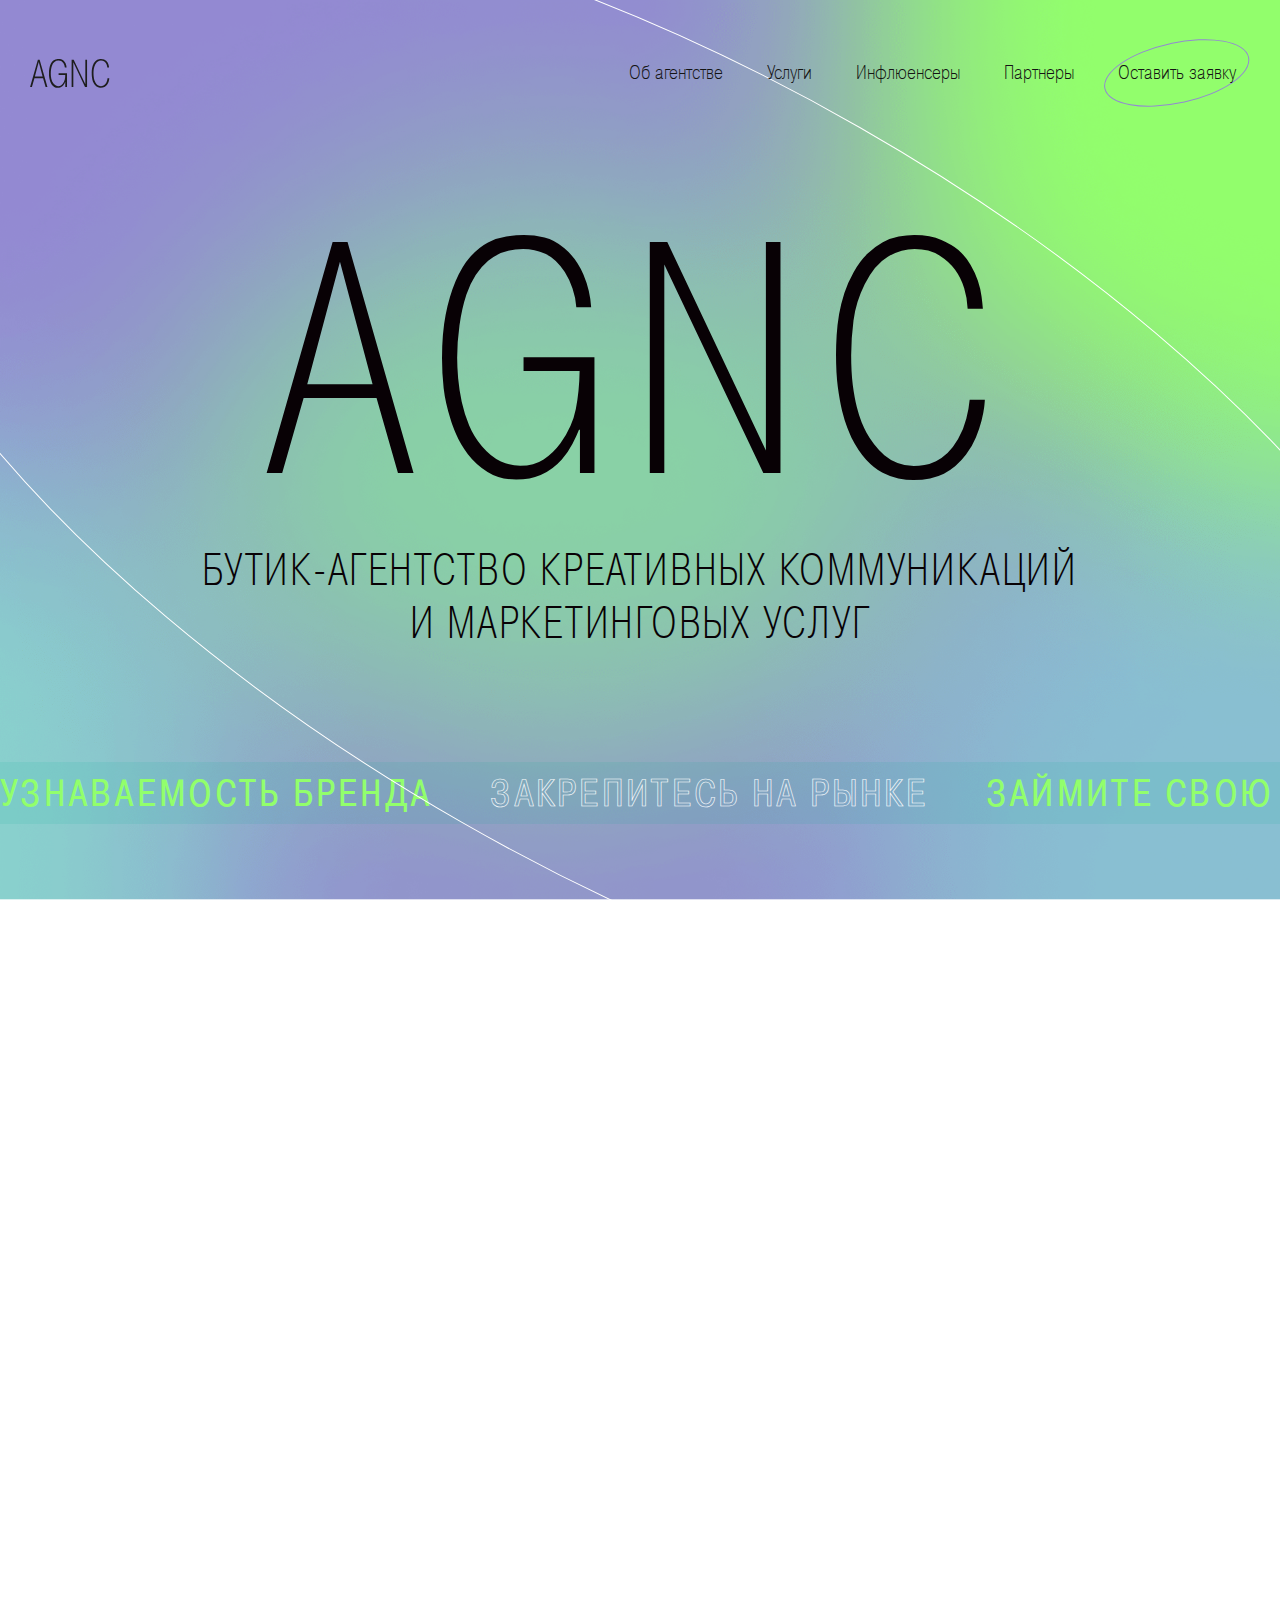
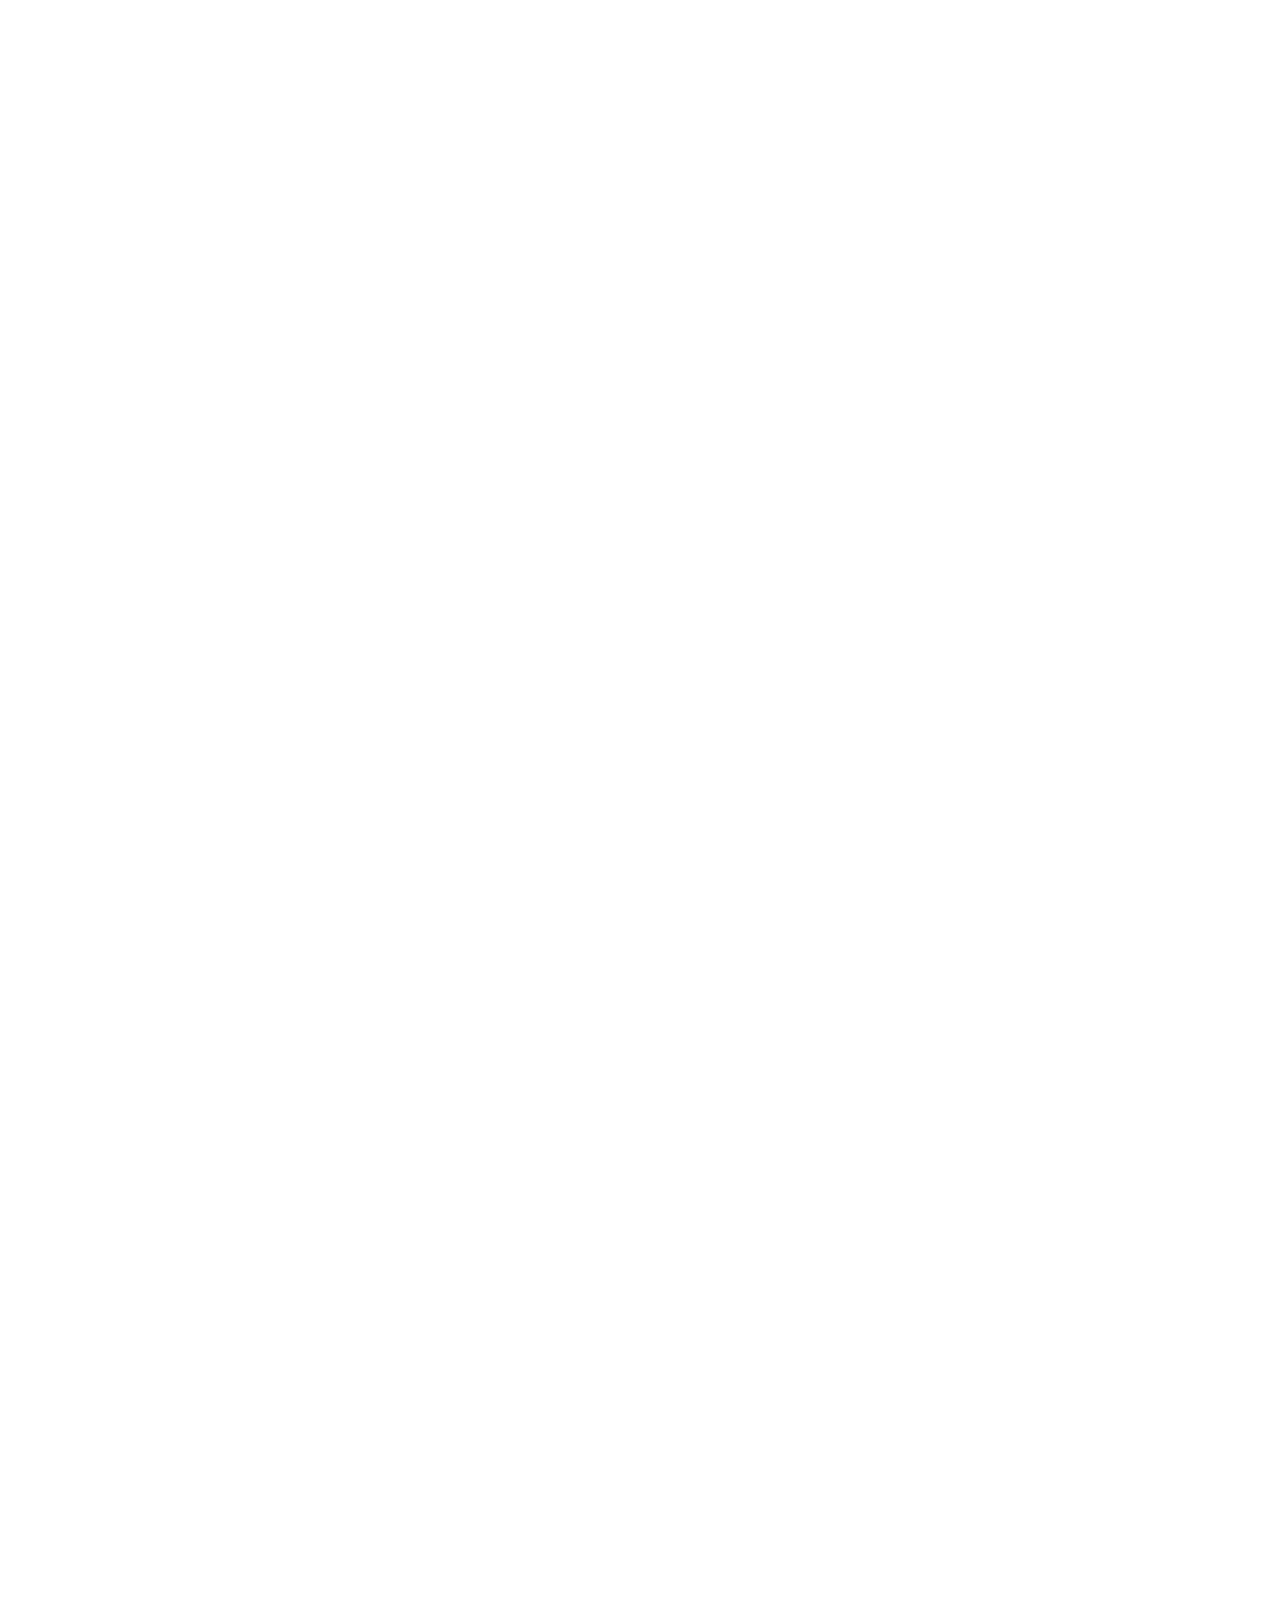
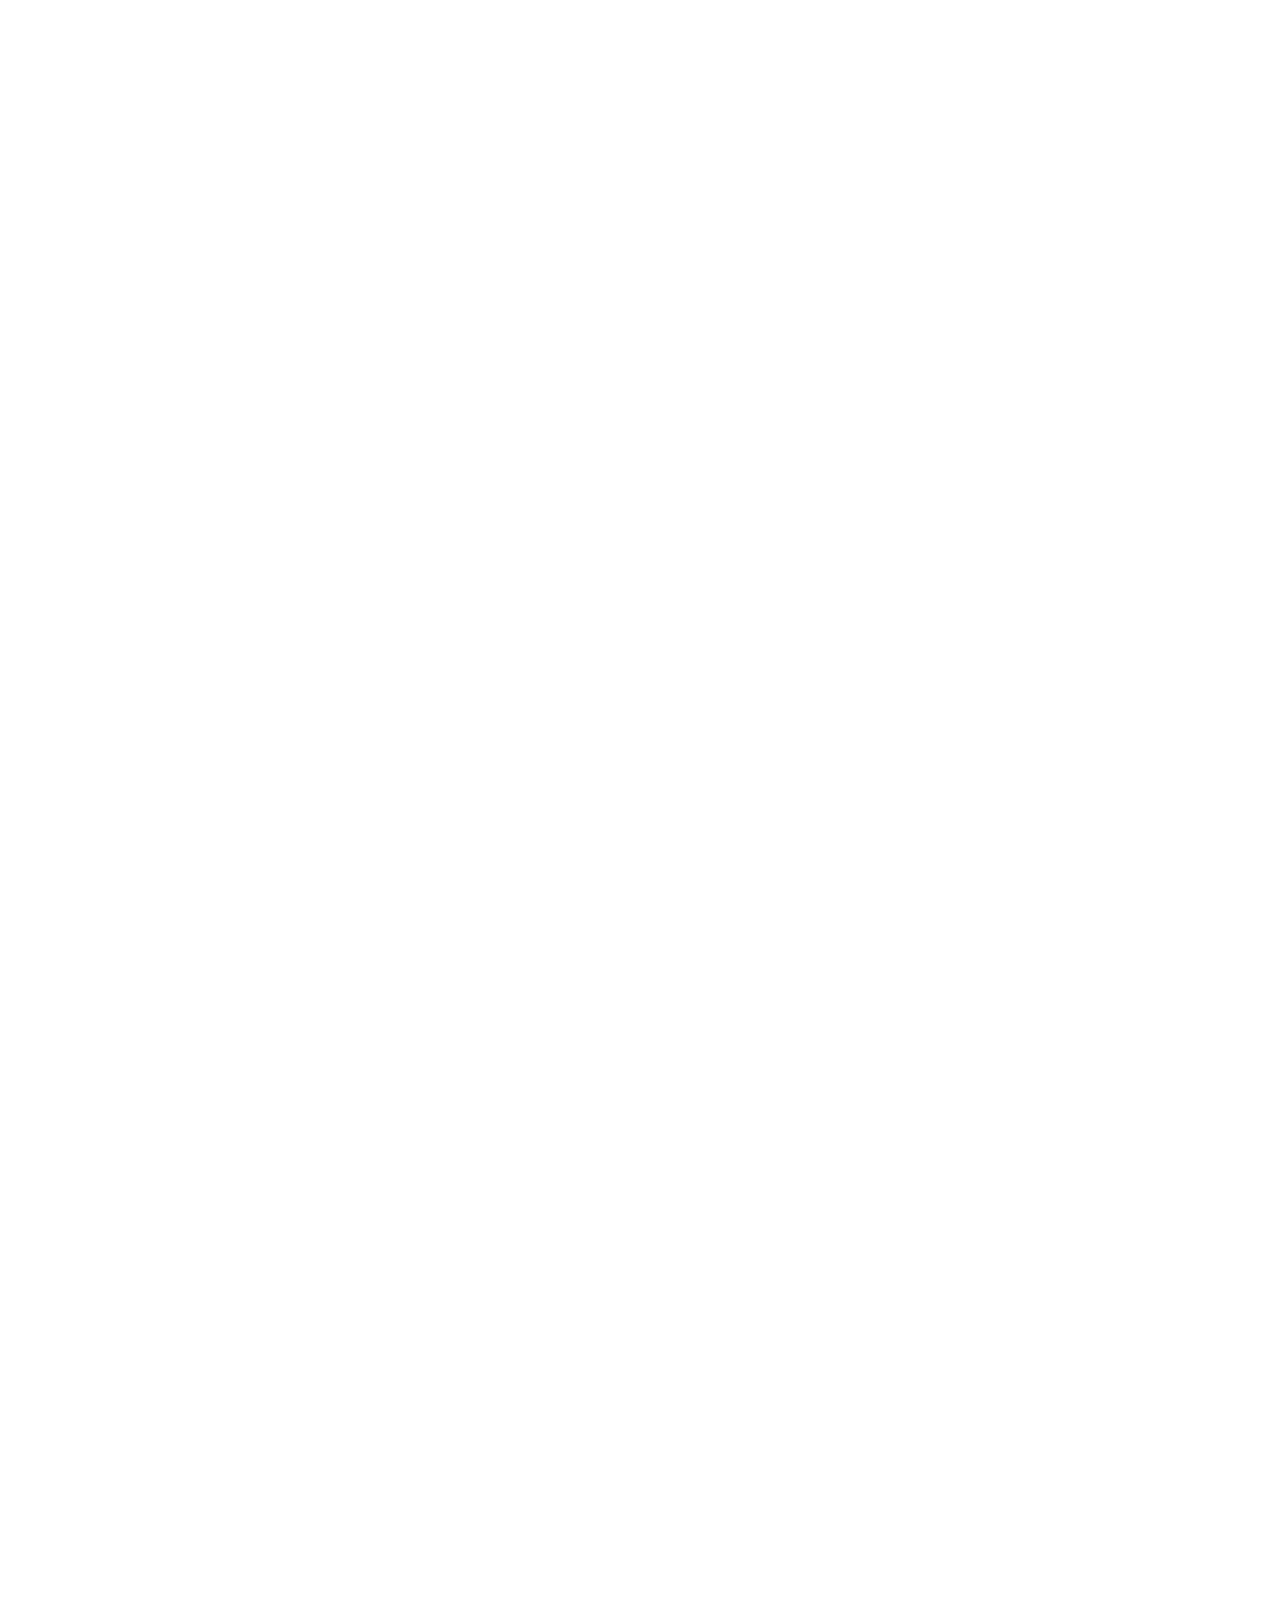
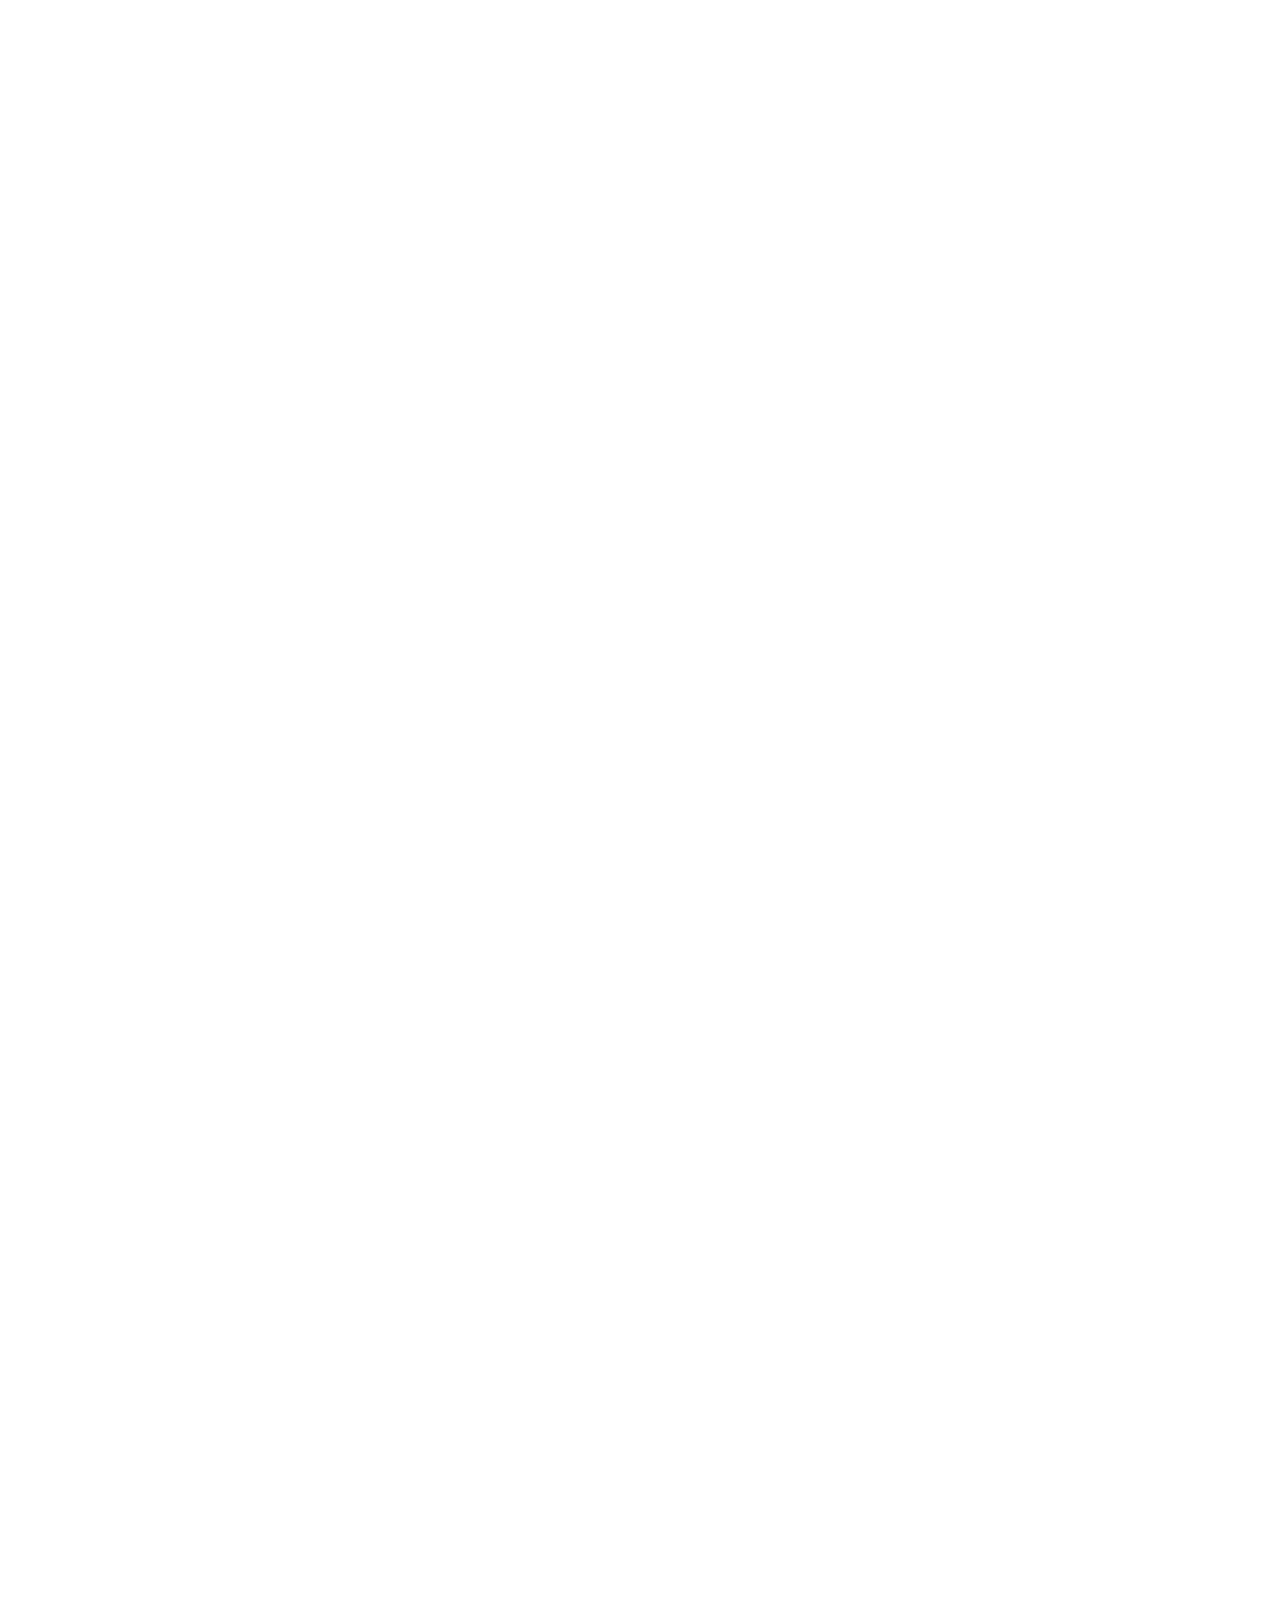
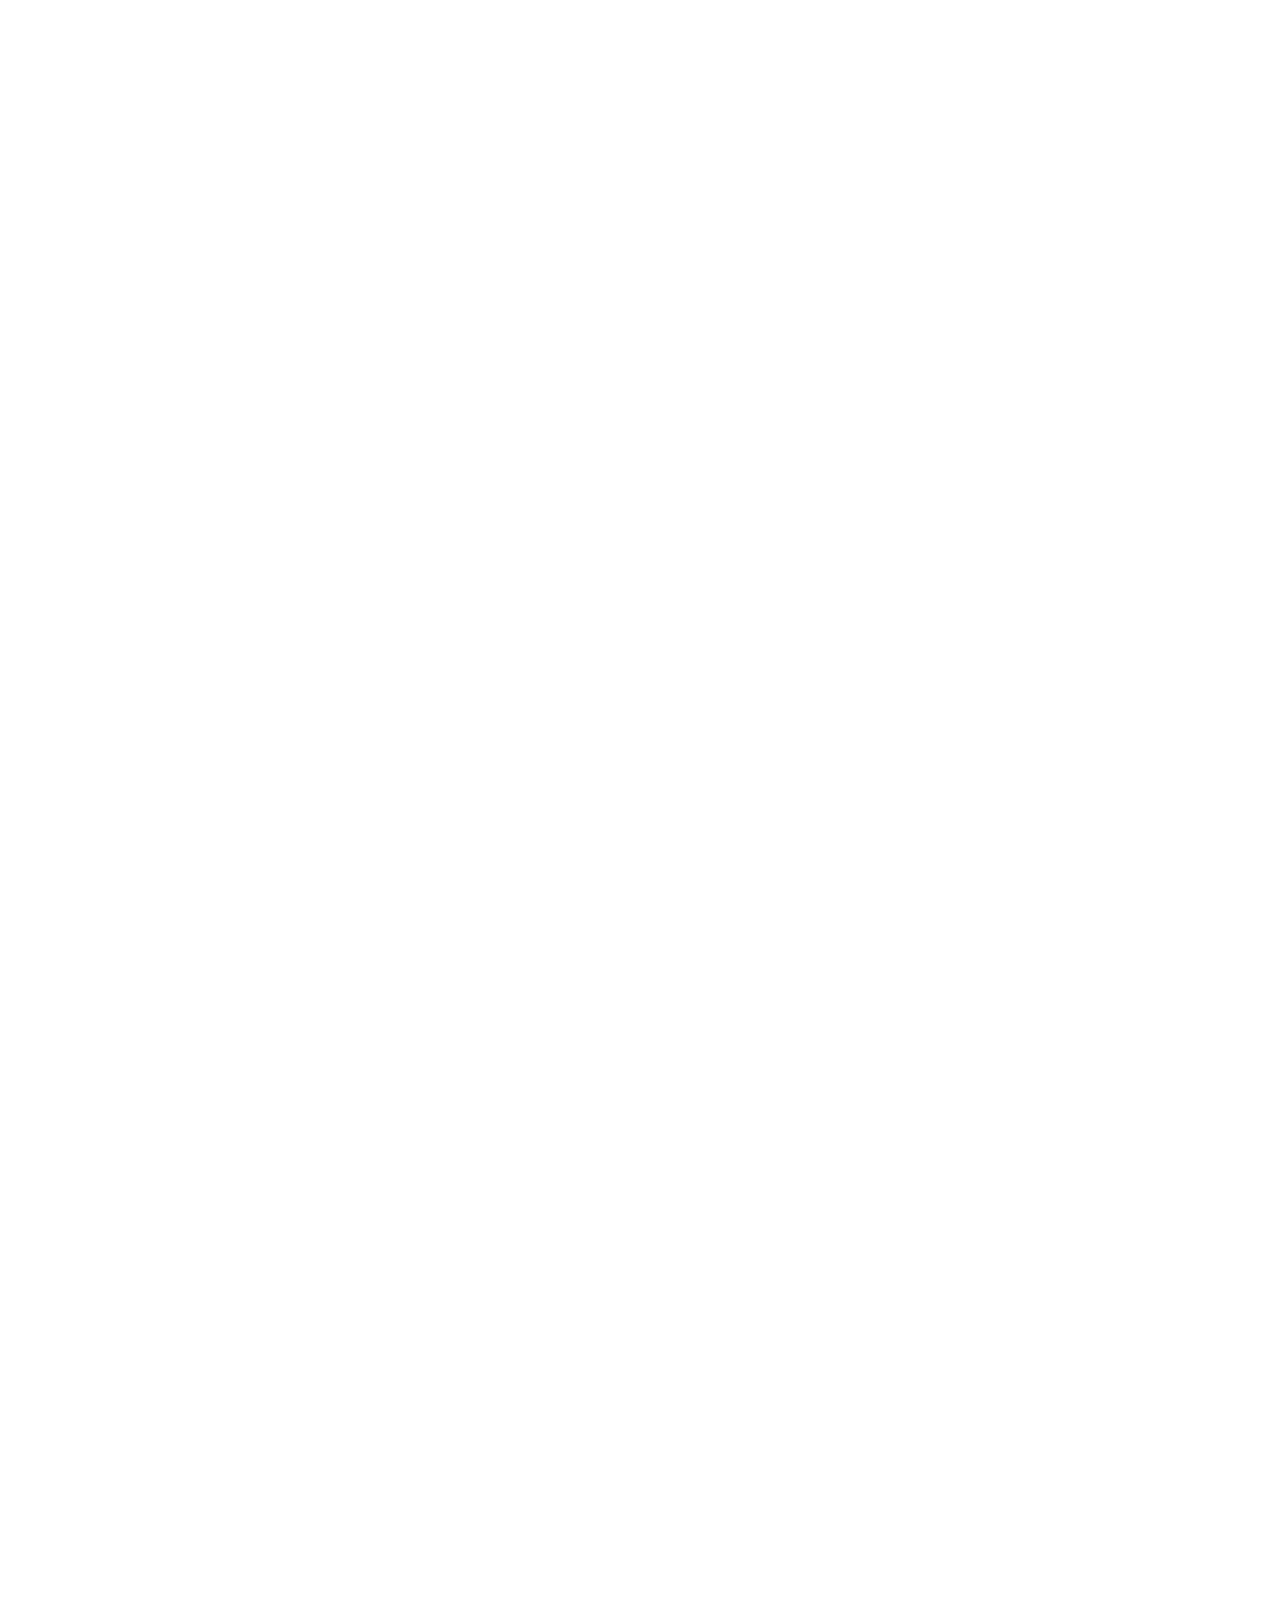
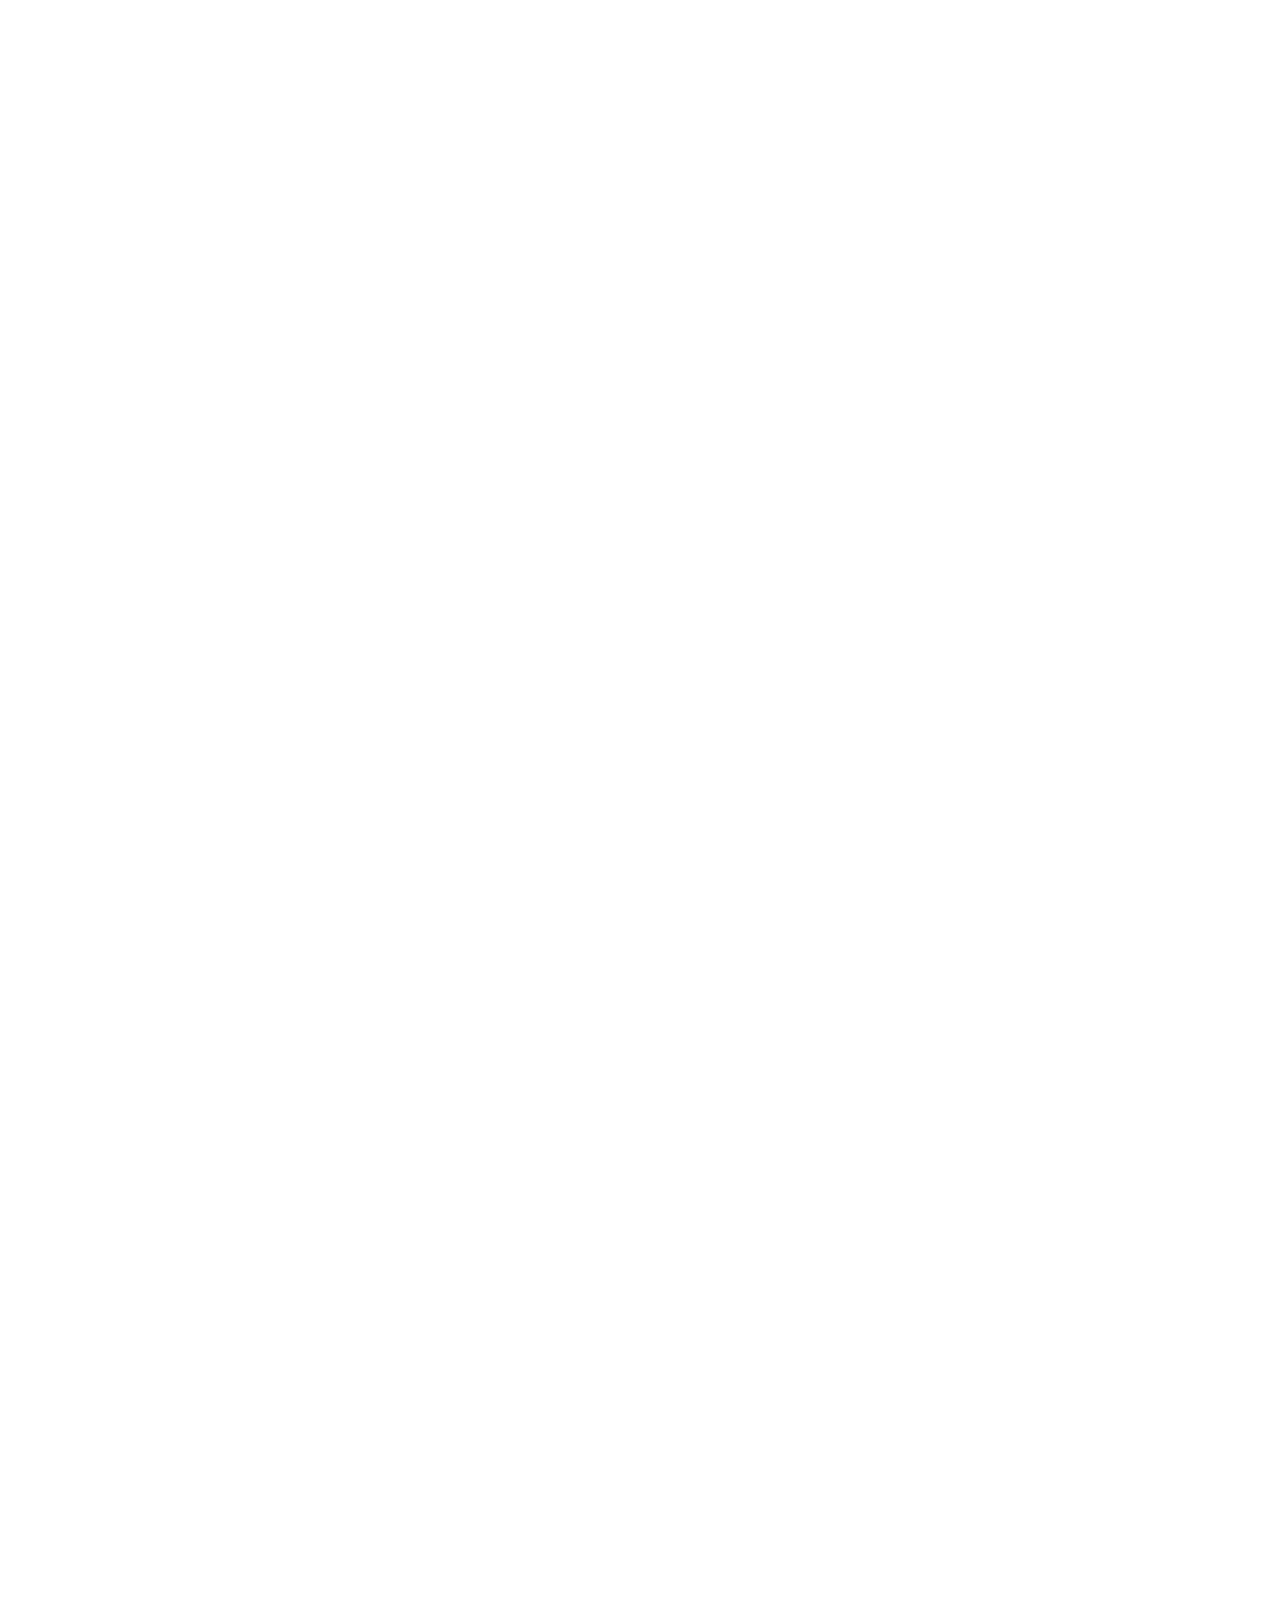
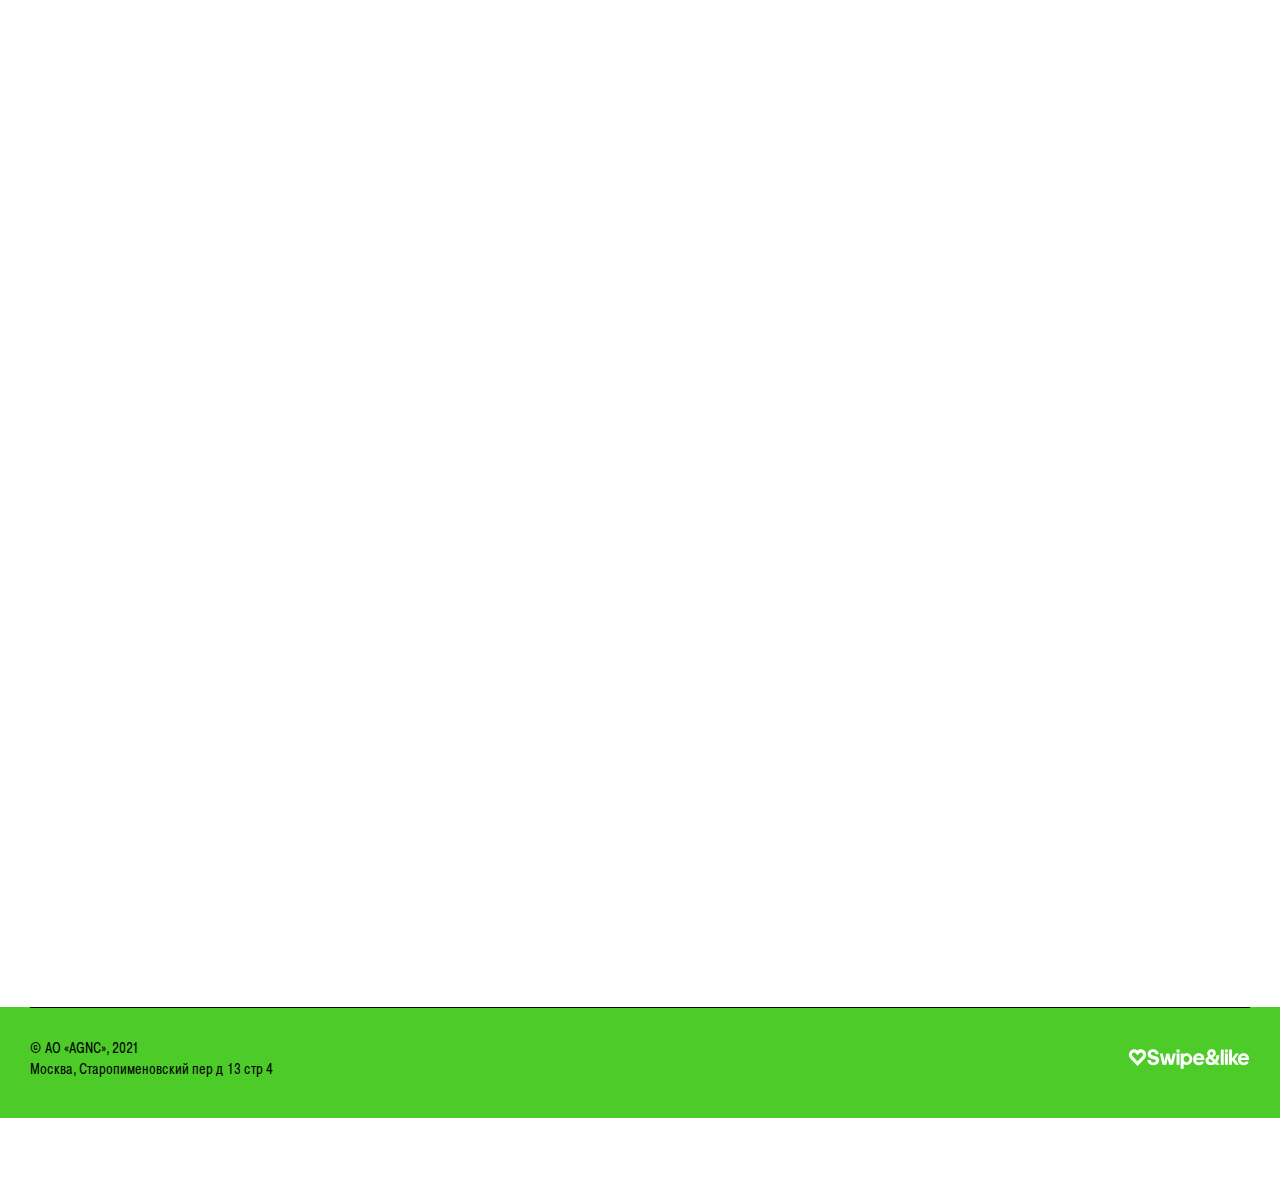
==== commit b640ca1d: "added edits" ====
--- a/index.html
+++ b/index.html
@@ -365,6 +365,7 @@
                                         <li>PR-поддержка в ключевых локальных СМИ (Print+Digital) и телеграм-каналах</li>
                                         <li>Медиапланирование</li>
                                         <li>Influencer marketing</li>
+                                        <li>Stylist marketing</li>
                                     </ul>
                                 </div>
                                 <div class="content-accordion__item">
@@ -377,6 +378,9 @@
                                         <li>План по имплементации персонализированного подхода</li>
                                         <li>Список потенциальных партнеров и форматы сотрудничества</li>
                                         <li>Event marketing</li>
+                                        <li>Content-маркетинг</li>
+                                        <li>Разработка программ лояльности</li>
+                                        <li>E-mail marketing</li>
                                     </ul>
                                 </div>
 
--- a/css/style.min.css
+++ b/css/style.min.css
@@ -0,0 +1 @@
+@font-face{font-family:Pragmatica;font-display:swap;src:url(../fonts/Pragmatica-Regular.ttf.woff2) format("woff2"),url(../fonts/Pragmatica-Regular.ttf.woff) format("woff");font-weight:400;font-style:normal}@font-face{font-family:Pragmatica;font-display:swap;src:url(../fonts/Pragmatica-ExtraLight.woff2) format("woff2"),url(../fonts/Pragmatica-ExtraLight.woff) format("woff");font-weight:250;font-style:normal}@font-face{font-family:Pragmatica;font-display:swap;src:url(../fonts/Pragmatica-Regular.woff2) format("woff2"),url(../fonts/Pragmatica-Regular.woff) format("woff");font-weight:400;font-style:normal}.container,[class*=__container]{max-width:1492px;margin:0 auto;padding:0 30px}html{font-family:Pragmatica,serif;scroll-behavior:smooth;font-weight:400}body{margin:0;-webkit-box-sizing:border-box;box-sizing:border-box}a,h2,h3,h4,h5{font-family:Pragmatica,serif;margin:0;color:#141414}input:not([type=checkbox]):not([type=radio]),select,textarea{-webkit-appearance:none;-moz-appearance:none;appearance:none;outline:0!important;border-radius:0}h2{font-weight:400;font-size:60px;line-height:100%;letter-spacing:.05em;text-transform:uppercase;color:#080105}.text{font-weight:400;font-size:16px;line-height:150%}.text-up{font-weight:250;font-size:24px;line-height:150%;letter-spacing:.04em;text-transform:uppercase}.about,.advantages,.clients,.contacts,.expertise,.influencers,.main__title,.media,.service,.team,.uniqueness,.values{opacity:0;-webkit-transform:translateY(20%);-ms-transform:translateY(20%);transform:translateY(20%)}.about.element-show,.advantages.element-show,.clients.element-show,.contacts.element-show,.expertise.element-show,.influencers.element-show,.main__title.element-show,.media.element-show,.service.element-show,.team.element-show,.uniqueness.element-show,.values.element-show{opacity:1;-webkit-transform:translateY(0);-ms-transform:translateY(0);transform:translateY(0);-webkit-transition:all .8s ease 0s;-o-transition:all .8s ease 0s;transition:all .8s ease 0s}.btn-ellipse{position:relative;z-index:1;display:inline-block;border:none;font-size:20px;-webkit-transition:.3s ease-in-out;-o-transition:.3s ease-in-out;transition:.3s ease-in-out}.btn-ellipse_lavend::before{content:"";position:absolute;top:50%;left:50%;-webkit-transform:translate(-50%,-50%) rotate(167.75deg);-ms-transform:translate(-50%,-50%) rotate(167.75deg);transform:translate(-50%,-50%) rotate(167.75deg);z-index:-1;width:125%;height:3.8rem;border:1px solid #9389d2;border-radius:50%;-webkit-transition:.3s ease-in-out;-o-transition:.3s ease-in-out;transition:.3s ease-in-out;pointer-events:none}.btn-ellipse_lavend-small::before{content:"";position:absolute;top:54%;left:47%;-webkit-transform:translate(-50%,-50%) rotate(167.75deg);-ms-transform:translate(-50%,-50%) rotate(167.75deg);transform:translate(-50%,-50%) rotate(167.75deg);z-index:-1;width:155%;height:150%;border:1px solid #9389d2;border-radius:50%;-webkit-transition:.3s ease-in-out;-o-transition:.3s ease-in-out;transition:.3s ease-in-out;pointer-events:none}.btn-ellipse_white{padding:22px 0;color:#fff}.btn-ellipse_white::before{content:"";position:absolute;top:50%;left:50%;-webkit-transform:translate(-50%,-50%) rotate(167.75deg);-ms-transform:translate(-50%,-50%) rotate(167.75deg);transform:translate(-50%,-50%) rotate(167.75deg);z-index:-1;width:120%;height:3.8rem;border:1px solid #fff;border-radius:50%;-webkit-transition:.3s ease-in-out;-o-transition:.3s ease-in-out;transition:.3s ease-in-out;pointer-events:none}.btn-ellipse_brief{padding:22px 0}.btn-ellipse_brief::before{content:"";position:absolute;top:50%;left:50%;-webkit-transform:translate(-50%,-50%) rotate(167.75deg);-ms-transform:translate(-50%,-50%) rotate(167.75deg);transform:translate(-50%,-50%) rotate(167.75deg);z-index:-1;width:120%;height:3.8rem;border:1px solid #9389d2;border-radius:50%;-webkit-transition:.3s ease-in-out;-o-transition:.3s ease-in-out;transition:.3s ease-in-out;pointer-events:none}/*! normalize.css v8.0.1 | MIT License | github.com/necolas/normalize.css */html{line-height:1.15;-webkit-text-size-adjust:100%}body{margin:0}main{display:block}h1{font-size:2em;margin:.67em 0}hr{-webkit-box-sizing:content-box;box-sizing:content-box;height:0;overflow:visible}pre{font-family:monospace,monospace;font-size:1em}a{background-color:transparent}abbr[title]{border-bottom:none;text-decoration:underline;-webkit-text-decoration:underline dotted;text-decoration:underline dotted}b,strong{font-weight:bolder}code,kbd,samp{font-family:monospace,monospace;font-size:1em}small{font-size:80%}sub,sup{font-size:75%;line-height:0;position:relative;vertical-align:baseline}sub{bottom:-.25em}sup{top:-.5em}img{border-style:none}button,input,optgroup,select,textarea{font-family:inherit;font-size:100%;line-height:1.15;margin:0}button,input{overflow:visible}button,select{text-transform:none}[type=button],[type=reset],[type=submit],button{-webkit-appearance:button}[type=button]::-moz-focus-inner,[type=reset]::-moz-focus-inner,[type=submit]::-moz-focus-inner,button::-moz-focus-inner{border-style:none;padding:0}[type=button]:-moz-focusring,[type=reset]:-moz-focusring,[type=submit]:-moz-focusring,button:-moz-focusring{outline:1px dotted ButtonText}fieldset{padding:.35em .75em .625em}legend{-webkit-box-sizing:border-box;box-sizing:border-box;color:inherit;display:table;max-width:100%;padding:0;white-space:normal}progress{vertical-align:baseline}textarea{overflow:auto}[type=checkbox],[type=radio]{-webkit-box-sizing:border-box;box-sizing:border-box;padding:0}[type=number]::-webkit-inner-spin-button,[type=number]::-webkit-outer-spin-button{height:auto}[type=search]{-webkit-appearance:textfield;outline-offset:-2px}[type=search]::-webkit-search-decoration{-webkit-appearance:none}::-webkit-file-upload-button{-webkit-appearance:button;font:inherit}details{display:block}summary{display:list-item}template{display:none}[hidden]{display:none}*,:after,:before{-webkit-box-sizing:border-box;box-sizing:border-box;padding:0;margin:0}blockquote,dd,dl,figure,h1,h2,h3,h4,h5,h6,hr,p,pre{margin:0}button{background-color:transparent;background-image:none}fieldset,ol,ul{margin:0;padding:0}ol,ul{list-style:none}hr{border-top-width:1px}img{border-style:solid}textarea{resize:vertical}input::-moz-placeholder,textarea::-moz-placeholder{color:#a0aec0}input:-ms-input-placeholder,textarea:-ms-input-placeholder{color:#a0aec0}input::-webkit-input-placeholder,textarea::-webkit-input-placeholder{color:#a0aec0}input::-moz-placeholder,textarea::-moz-placeholder{color:#a0aec0}input:-ms-input-placeholder,textarea:-ms-input-placeholder{color:#a0aec0}input::-ms-input-placeholder,textarea::-ms-input-placeholder{color:#a0aec0}input::placeholder,textarea::placeholder{color:#a0aec0}[role=button],button{cursor:pointer}table{border-collapse:collapse}a{text-decoration:none}button,input,optgroup,select,textarea{padding:0;line-height:inherit;color:inherit}code,kbd,pre,samp{font-family:Menlo,Monaco,Consolas,"Liberation Mono","Courier New",monospace}audio,canvas,embed,iframe,img,object,svg,video{display:block}img,video{max-width:100%;height:auto}abbr[title]{-webkit-text-decoration:underline dotted;text-decoration:underline dotted}button,input,optgroup,select,textarea{line-height:inherit;border:1px solid}button{overflow:visible;text-transform:none}input{overflow:visible}input,textarea{padding:1px}fieldset{border:1px solid;margin:0 2px}progress{display:inline-block}textarea{vertical-align:top}[type=search]{-webkit-appearance:textfield;outline-offset:-2px}[type=color]{background:inherit}::-webkit-inner-spin-button,::-webkit-outer-spin-button{height:auto}::-webkit-input-placeholder{color:inherit;opacity:.5}::-webkit-file-upload-button,::-webkit-search-decoration{-webkit-appearance:button;font:inherit}::-moz-focus-inner{border:0}:-moz-focusring{outline:1px dotted ButtonText}:-moz-ui-invalid{box-shadow:none}dl dl,dl ol,dl ul,ol dl,ol ol,ol ul,ul dl,ul ol,ul ul{margin:0}audio,video{display:inline-block}audio:not([controls]){display:none;height:0}img{border:0}svg:not(:root){overflow:hidden}table{text-indent:0;border-color:inherit}details,dialog{display:block}dialog{background-color:inherit;border:solid;color:inherit;height:-webkit-fit-content;height:-moz-fit-content;height:fit-content;left:0;margin:auto;padding:1em;position:absolute;right:0;width:-webkit-fit-content;width:-moz-fit-content;width:fit-content}dialog:not([open]){display:none}canvas{display:inline-block}.header{position:relative;z-index:50;padding:58px 0}.header__container{display:-webkit-box;display:-ms-flexbox;display:flex;-webkit-box-align:center;-ms-flex-align:center;align-items:center;-webkit-box-pack:justify;-ms-flex-pack:justify;justify-content:space-between}.header__logo{width:80px;height:30px}.header__list{display:-webkit-box;display:-ms-flexbox;display:flex;-webkit-column-gap:44px;-moz-column-gap:44px;column-gap:44px;margin-right:14px;font-weight:250;font-size:20px;line-height:100%}.header__link{position:relative;display:block;-webkit-transition:.3s ease-in-out;-o-transition:.3s ease-in-out;transition:.3s ease-in-out}.burger-btn{display:none;margin-right:10px;padding:0;border:none;font-size:26px;outline:0}.burger-menu{display:none;visibility:hidden;opacity:0}.footer{background-color:#4ccb29}.footer__wrapper{display:-webkit-box;display:-ms-flexbox;display:flex;-webkit-box-align:center;-ms-flex-align:center;align-items:center;-webkit-box-pack:justify;-ms-flex-pack:justify;justify-content:space-between;gap:30px;border-top:1px solid #080105;padding:30px 0 38px}.footer__text{font-weight:400;font-size:14px;line-height:150%}.main{height:100vh;min-height:840px;background-image:url(../img/bgi.png);background-size:cover;background-position:50%;overflow:hidden}.main__title{position:relative;z-index:0;margin-top:6.2vh;margin-bottom:12.4vh;text-align:center;color:#080105}.main__title strong{margin-bottom:1.5vh;font-size:330px;font-weight:250;line-height:100%;letter-spacing:.05em}.main__title span,.main__title strong{display:block}.main__title span{font-weight:250;font-size:44px;line-height:120%;letter-spacing:.04em;text-transform:uppercase}.main__title::before{content:"";position:absolute;top:-307px;left:-194px;background:url(../img/ellipse-white.svg) no-repeat center/100%;width:1650px;height:1160px;z-index:-1}.marquee{display:-webkit-box;display:-ms-flexbox;display:flex;gap:58px;width:100%;margin-bottom:7%;padding:12px 0;background:rgba(4,174,143,.1);pointer-events:none;overflow:hidden}.marquee__list{display:-webkit-box;display:-ms-flexbox;display:flex;width:100%;-webkit-animation:animate 40s linear infinite;animation:animate 40s linear infinite;-webkit-animation-direction:alternate;animation-direction:alternate}.marquee__list li{padding-right:58px;font-size:38px;line-height:100%;letter-spacing:.06em;text-transform:uppercase;white-space:nowrap}.marquee__list li:nth-child(odd){color:#92ff6b;font-weight:400}.marquee__list li:nth-child(even){color:transparent;-webkit-text-stroke:.6px #fff}@-webkit-keyframes animate{0%{-webkit-transform:translateX(0);transform:translateX(0)}100%{-webkit-transform:translateX(-200%);transform:translateX(-200%)}}@keyframes animate{0%{-webkit-transform:translateX(0);transform:translateX(0)}100%{-webkit-transform:translateX(-200%);transform:translateX(-200%)}}.expertise{position:relative;padding:72px 0 98px;background:url(../img/ellipse-blue-top.svg) no-repeat;background-position:17vw 110%}.expertise__wrapper{display:-ms-grid;display:grid;-ms-grid-columns:minmax(300px,581px) 30px minmax(507px,701px);grid-template-columns:minmax(300px,581px) minmax(507px,701px);-ms-grid-rows:auto;grid-template-rows:auto;-webkit-box-pack:justify;-ms-flex-pack:justify;justify-content:space-between;-webkit-column-gap:30px;-moz-column-gap:30px;column-gap:30px}.expertise__wrapper>:nth-child(1){-ms-grid-row:1;-ms-grid-column:1}.expertise__wrapper>:nth-child(2){-ms-grid-row:1;-ms-grid-column:3}.expertise__graphics{-ms-grid-column:1;-ms-grid-column-span:1;grid-column:1/2;-ms-grid-row:1;-ms-grid-row-span:1;grid-row:1/2;width:213px;height:213px;margin-bottom:60px;background:url(../img/graphics/expertise.svg) no-repeat center/cover}.expertise__title{-ms-grid-column:1;-ms-grid-column-span:2;grid-column:1/3;-ms-grid-row:2;-ms-grid-row-span:1;grid-row:2/3;margin-bottom:40px}.expertise__subtitle{-ms-grid-column:1;-ms-grid-column-span:1;grid-column:1/2;-ms-grid-row:3;-ms-grid-row-span:1;grid-row:3/4}.expertise__subtitle strong{font-style:italic;font-weight:400}.expertise__subtitle span{font-style:italic;font-weight:400;color:#9389d2}.expertise__list{-ms-grid-column:2;-ms-grid-column-span:1;grid-column:2/3;-ms-grid-row:1;-ms-grid-row-span:3;grid-row:1/4;margin-top:10px;font-size:29px;line-height:120%;letter-spacing:.06em;text-transform:uppercase}.expertise__list li{padding:15px 0}.expertise__list li:not(:last-child){border-bottom:1px solid #9389d2}.expertise__desc{-ms-grid-column:2;-ms-grid-column-span:1;grid-column:2/3;-ms-grid-row:3;-ms-grid-row-span:1;grid-row:3/4;display:-ms-grid;display:grid;-ms-grid-columns:1fr 30px 1fr;grid-template-columns:1fr 1fr;-ms-grid-rows:auto;grid-template-rows:auto;gap:30px;margin-top:34px;color:#949494}.expertise__desc>:nth-child(1){-ms-grid-row:1;-ms-grid-column:1}.expertise__desc>:nth-child(2){-ms-grid-row:1;-ms-grid-column:3}.expertise__desc a,.expertise__desc strong{font-weight:400;font-style:italic;text-transform:uppercase;color:#080105}.expertise__desc a{text-decoration:underline}.advantages{padding:102px 0 181px;background-color:#fbf9f6}.advantages__wrapper{display:-ms-grid;display:grid;-ms-grid-columns:minmax(569px,701px) 30px minmax(445px,581px);grid-template-columns:minmax(569px,701px) minmax(445px,581px);-ms-grid-rows:auto;grid-template-rows:auto;-webkit-box-pack:justify;-ms-flex-pack:justify;justify-content:space-between;-webkit-column-gap:30px;-moz-column-gap:30px;column-gap:30px}.advantages__wrapper>:nth-child(1){-ms-grid-row:1;-ms-grid-column:1}.advantages__wrapper>:nth-child(2){-ms-grid-row:1;-ms-grid-column:3}.advantages__list{-ms-grid-column:1;-ms-grid-column-span:1;grid-column:1/2;-ms-grid-row:1;-ms-grid-row-span:1;grid-row:1/2;font-size:29px;line-height:120%;letter-spacing:.06em;text-transform:uppercase}.advantages__list li{padding:15px 0}.advantages__list li:not(:last-child){border-bottom:1px solid #92fe6c}.advantages__desc{-ms-grid-column:1;-ms-grid-column-span:1;grid-column:1/2;-ms-grid-row:2;-ms-grid-row-span:2;grid-row:2/4;display:-ms-grid;display:grid;-ms-grid-columns:1fr 30px 1fr;grid-template-columns:1fr 1fr;-ms-grid-rows:auto;grid-template-rows:auto;gap:30px;margin-top:34px;color:#949494}.advantages__desc>:nth-child(1){-ms-grid-row:1;-ms-grid-column:1}.advantages__desc>:nth-child(2){-ms-grid-row:1;-ms-grid-column:3}.advantages__desc strong{font-weight:400;font-style:italic;text-transform:uppercase;color:#080105}.advantages__graphics{-ms-grid-column:2;-ms-grid-column-span:1;grid-column:2/3;-ms-grid-row:1;-ms-grid-row-span:2;grid-row:1/3;width:213px;height:213px;margin-bottom:60px;background:url(../img/graphics/advantages.svg) no-repeat center/cover}.advantages__title{-ms-grid-column:2;-ms-grid-column-span:1;grid-column:2/3;-ms-grid-row:3;-ms-grid-row-span:1;grid-row:3/4;margin-bottom:40px}.advantages__subtitle{-ms-grid-column:2;-ms-grid-column-span:1;grid-column:2/3;-ms-grid-row:4;-ms-grid-row-span:1;grid-row:4/5}.advantages__subtitle strong{font-style:italic;font-weight:400}.advantages__subtitle span{font-style:italic;font-weight:400;color:#9389d2}.uniqueness{padding:116px 0 201px;background:url(../img/ellipse-blue-bottom.svg) no-repeat}.uniqueness__wrapper{display:-ms-grid;display:grid;-ms-grid-columns:minmax(300px,581px) 30px minmax(507px,701px);grid-template-columns:minmax(300px,581px) minmax(507px,701px);-ms-grid-rows:auto;grid-template-rows:auto;-webkit-box-pack:justify;-ms-flex-pack:justify;justify-content:space-between;-webkit-column-gap:30px;-moz-column-gap:30px;column-gap:30px}.uniqueness__wrapper>:nth-child(1){-ms-grid-row:1;-ms-grid-column:1}.uniqueness__wrapper>:nth-child(2){-ms-grid-row:1;-ms-grid-column:3}.uniqueness__graphics{-ms-grid-column:1;-ms-grid-column-span:1;grid-column:1/2;-ms-grid-row:1;-ms-grid-row-span:1;grid-row:1/2;width:213px;height:213px;background:url(../img/graphics/uniqueness.svg) no-repeat center/cover}.uniqueness__title{-ms-grid-column:1;-ms-grid-column-span:2;grid-column:1/3;-ms-grid-row:2;-ms-grid-row-span:1;grid-row:2/3;margin-top:46px;margin-bottom:40px}.uniqueness__subtitle{-ms-grid-column:1;-ms-grid-column-span:1;grid-column:1/2;-ms-grid-row:3;-ms-grid-row-span:1;grid-row:3/4}.uniqueness__subtitle strong{font-style:italic;font-weight:400}.uniqueness__list{-ms-grid-column:2;-ms-grid-column-span:1;grid-column:2/3;-ms-grid-row:1;-ms-grid-row-span:1;grid-row:1/2;margin-top:10px;font-size:29px;line-height:120%;letter-spacing:.06em;text-transform:uppercase}.uniqueness__list li{padding:15px 0}.uniqueness__list li:not(:last-child){border-bottom:1px solid #9389d2}.uniqueness__desc{-ms-grid-column:2;-ms-grid-column-span:1;grid-column:2/3;-ms-grid-row:2;-ms-grid-row-span:2;grid-row:2/4;display:-ms-grid;display:grid;-ms-grid-columns:1fr 30px 1fr;grid-template-columns:1fr 1fr;-ms-grid-rows:auto;grid-template-rows:auto;gap:30px;margin-top:34px;color:#949494}.uniqueness__desc>:nth-child(1){-ms-grid-row:1;-ms-grid-column:1}.uniqueness__desc>:nth-child(2){-ms-grid-row:1;-ms-grid-column:3}.uniqueness__desc a,.uniqueness__desc strong{font-weight:400;font-style:italic;text-transform:uppercase;color:#080105}.about{padding-top:37px;padding-bottom:169px;background-color:#fbf9f6}.about__content{display:-ms-grid;display:grid;-ms-grid-columns:minmax(40%,581px) 30px minmax(40%,701px);grid-template-columns:minmax(40%,581px) minmax(40%,701px);-ms-grid-rows:auto;grid-template-rows:auto;-webkit-box-pack:justify;-ms-flex-pack:justify;justify-content:space-between;-webkit-column-gap:30px;-moz-column-gap:30px;column-gap:30px}.about__content>:nth-child(1){-ms-grid-row:1;-ms-grid-column:1}.about__content>:nth-child(2){-ms-grid-row:1;-ms-grid-column:3}.about__card{-ms-grid-row:1;-ms-grid-row-span:3;grid-row:1/4;-ms-grid-column:1;-ms-grid-column-span:1;grid-column:1/2}.about__heading{-ms-grid-row:1;-ms-grid-row-span:1;grid-row:1/2;-ms-grid-column:2;-ms-grid-column-span:1;grid-column:2/3}.about__title{margin-top:75px;margin-bottom:40px}.about__subtitle{max-width:350px;margin-bottom:34px;font-weight:250;font-size:24px;line-height:150%;letter-spacing:.06em;text-transform:uppercase}.about__additional{-ms-grid-row:2;-ms-grid-row-span:1;grid-row:2/3;-ms-grid-column:2;-ms-grid-column-span:1;grid-column:2/3}.about__columns{-webkit-columns:2 auto;-moz-columns:2 auto;columns:2 auto;-webkit-column-gap:29px;-moz-column-gap:29px;column-gap:29px}.about__columns p{-webkit-column-break-inside:avoid;-moz-column-break-inside:avoid;break-inside:avoid;font-weight:400;font-size:16px;line-height:150%;color:#949494}.about-card__img{position:relative;margin-bottom:11px}.about-card__img img{display:block;height:100%;-o-object-fit:cover;object-fit:cover}.about-card__img::after{content:"";position:absolute;top:26px;right:-98px;background:url(../img/agnc-vertical.svg) no-repeat center/100%;width:197px;height:900px;background-size:100%}.about-card__text{display:-webkit-box;display:-ms-flexbox;display:flex;-webkit-box-pack:justify;-ms-flex-pack:justify;justify-content:space-between;-webkit-column-gap:15px;-moz-column-gap:15px;column-gap:15px}.about-card__name{font-size:20px;line-height:150%;letter-spacing:.03em}.about-card__position{font-weight:250;font-size:16px;line-height:150%}.about-card__link{position:relative;font-weight:250;font-size:20px;line-height:150%;letter-spacing:.03em;text-transform:uppercase;cursor:pointer}.about-card__link::after{content:"";position:absolute;right:-29px;bottom:-13px;z-index:1;background-image:url(../img/link.svg);background-repeat:no-repeat;width:37px;height:38px}.about-card__link span{text-transform:capitalize;color:#e84329}.team{padding-bottom:118px;background-color:#fbf9f6}.team__title{margin-bottom:80px}.team__content{display:-webkit-box;display:-ms-flexbox;display:flex;-webkit-box-pack:end;-ms-flex-pack:end;justify-content:flex-end}.team__cards{-webkit-box-flex:0;-ms-flex:0 1 1068px;flex:0 1 1068px;-webkit-column-gap:30px;-moz-column-gap:30px;column-gap:30px;display:-webkit-box;display:-ms-flexbox;display:flex}.team-card{-webkit-box-flex:0;-ms-flex:0 1 33.333%;flex:0 1 33.333%;display:-webkit-box;display:-ms-flexbox;display:flex;-webkit-box-orient:vertical;-webkit-box-direction:normal;-ms-flex-direction:column;flex-direction:column;gap:20px}.team-card__img{max-width:450px;aspect-ratio:1/1}.team-card__img img{display:block;width:100%;height:100%;-o-object-fit:cover;object-fit:cover}.team-card__name{font-size:20px;line-height:150%;letter-spacing:.03em;text-transform:uppercase}.team-card__position{margin-bottom:12px;font-weight:250;font-size:16px;line-height:150%}.team-card__desc{font-weight:400;font-size:16px;line-height:150%;color:#949494}.service{padding:106px 0 193px;background-color:#9389d2}.service__title{margin-bottom:50px}.service__content{display:-webkit-box;display:-ms-flexbox;display:flex;-webkit-box-pack:end;-ms-flex-pack:end;justify-content:flex-end}.service__accordion{-webkit-box-flex:0;-ms-flex:0 1 calc(50% - 15px);flex:0 1 calc(50% - 15px)}.accordion{margin-bottom:79px;color:#fff}.accordion__item{position:relative;padding:29px 0 0;border-bottom:1px solid #fff;cursor:pointer}.accordion__item_active{padding:29px 0 55px}.accordion__item_active .accordion__trigger svg{-webkit-transform:rotate(90deg);-ms-transform:rotate(90deg);transform:rotate(90deg);-webkit-transition:.4s ease-in-out;-o-transition:.4s ease-in-out;transition:.4s ease-in-out}.accordion__item_active .accordion__content{height:auto;margin-top:29px;padding-top:29px;-webkit-transition:all .4s ease-in-out;-o-transition:all .4s ease-in-out;transition:all .4s ease-in-out;opacity:1}.accordion__trigger{display:-webkit-box;display:-ms-flexbox;display:flex;-webkit-box-pack:justify;-ms-flex-pack:justify;justify-content:space-between;-webkit-box-align:center;-ms-flex-align:center;align-items:center;-webkit-column-gap:15px;-moz-column-gap:15px;column-gap:15px}.accordion__trigger svg{-webkit-transition:.4s ease-in-out;-o-transition:.4s ease-in-out;transition:.4s ease-in-out}.accordion__title{font-weight:250;font-size:40px;line-height:100%;letter-spacing:.06em;text-transform:uppercase;color:#fff}.accordion__content{height:0;opacity:0;overflow:hidden;padding-top:29px;-webkit-transition:all .4s ease-in-out;-o-transition:all .4s ease-in-out;transition:all .4s ease-in-out}.content-accordion{font-weight:250}.content-accordion__item:not(:last-child){margin-bottom:24px}.content-accordion__title{margin-bottom:16px;font-size:20px;line-height:100%;letter-spacing:.06em;text-transform:uppercase}.content-accordion ul{list-style-type:disc;list-style-position:inside}.content-accordion ul li{padding-left:10px}.content-accordion a,.content-accordion li,.content-accordion__desc{font-size:16px;line-height:150%}.content-accordion a{text-decoration:underline;color:#080105}.values{position:relative;padding:190px 0 200px;overflow:hidden;background:url(../img/agnc-bgi.png) no-repeat center/290%;-webkit-animation:marquee 40s linear infinite;animation:marquee 40s linear infinite}.values__wrapper{position:relative;padding:0 5%}.values__ellipse{position:relative;max-width:1300px;margin:0 auto;background:url(../img/ellipse.svg) no-repeat center/100%;aspect-ratio:52/28}.values__title{position:absolute;top:43%;left:50%;-webkit-transform:translate(-50%);-ms-transform:translate(-50%);transform:translate(-50%)}.values__value{position:absolute;font-size:40px;line-height:100%;letter-spacing:.03em;text-transform:uppercase}.values__value_1{top:4%;left:35%}.values__value_2{top:-1%;right:13%}.values__value_3{top:15%;right:-3%}.values__value_4{top:34%;right:-5%}.values__value_5{top:55%;right:-2%}.values__value_6{top:74%;left:65%}.values__value_7{top:90%;left:53%}.values__value_8{top:95%;left:27%}.values__value_9{top:82%;left:0}.values__value_10{top:57%;left:-5%}.values__value_11{top:36%;left:-11px}.values__value_12{top:20%;left:12%}@-webkit-keyframes marquee{0%{background-position:0 50%}50%{background-position:100% 50%}100%{background-position:0 50%}}@keyframes marquee{0%{background-position:0 50%}50%{background-position:100% 50%}100%{background-position:0 50%}}.influencers{background-color:#9389d2;padding:108px 0 124px}.influencers__heading{display:-webkit-box;display:-ms-flexbox;display:flex;-webkit-box-align:center;-ms-flex-align:center;align-items:center;-webkit-box-pack:justify;-ms-flex-pack:justify;justify-content:space-between}.influencers__title{margin-bottom:4px}.influencers__title h2{color:#fff}.influencers__desc p{font-weight:250;font-size:20px;line-height:100%;color:#fff}.influencers__arrows{display:-webkit-box;display:-ms-flexbox;display:flex;-webkit-box-align:center;-ms-flex-align:center;align-items:center;gap:22px}.influencers__pagination{display:none}.influencers button{outline:0}.influencers__button{border:none}.influencers__button:active svg{stroke:#080105}.influencers__button svg{stroke:#fff;-webkit-transition:stroke .3s ease;-o-transition:stroke .3s ease;transition:stroke .3s ease}.influencers-slider{margin-top:80px;padding-left:max(30px,(100% - 1434px) / 2);overflow:hidden}.influencers-card__info{margin-top:22px;color:#fff}.influencers-card__name{font-weight:400;font-size:20px;line-height:150%;letter-spacing:.03em;text-transform:uppercase}.influencers-card__career{font-weight:250;font-size:16px;line-height:150%}.media{padding-top:114px;padding-bottom:24px}.clients{padding-bottom:265px}.clients,.media{padding-top:114px}.clients__title,.media__title{margin-bottom:70px}.clients__content,.media__content{display:-webkit-box;display:-ms-flexbox;display:flex;-webkit-box-pack:end;-ms-flex-pack:end;justify-content:flex-end}.clients__cards,.media__cards{display:-ms-grid;display:grid;-ms-grid-columns:1fr 15px 1fr 15px 1fr 15px 1fr;grid-template-columns:repeat(4,1fr);-ms-grid-rows:auto;grid-template-rows:auto;gap:15px}.clients__cards>:nth-child(1),.media__cards>:nth-child(1){-ms-grid-row:1;-ms-grid-column:1}.clients__cards>:nth-child(2),.media__cards>:nth-child(2){-ms-grid-row:1;-ms-grid-column:3}.clients__cards>:nth-child(3),.media__cards>:nth-child(3){-ms-grid-row:1;-ms-grid-column:5}.clients__cards>:nth-child(4),.media__cards>:nth-child(4){-ms-grid-row:1;-ms-grid-column:7}.clients__card,.media__card{display:-webkit-box;display:-ms-flexbox;display:flex;-webkit-box-align:center;-ms-flex-align:center;align-items:center;-webkit-box-pack:center;-ms-flex-pack:center;justify-content:center;-ms-grid-column-align:center;justify-self:center;width:225px;height:93px;border:1px solid #cdcdcd;border-radius:50px;-webkit-transform:scale(1);-ms-transform:scale(1);transform:scale(1);-webkit-transition:-webkit-transform .3s;transition:-webkit-transform .3s;-o-transition:transform .3s;transition:transform .3s;transition:transform .3s,-webkit-transform .3s}.clients__card:hover,.media__card:hover{-webkit-transform:scale(1.03);-ms-transform:scale(1.03);transform:scale(1.03)}.contacts{padding:106px 0 63px;background-color:#4ccb29}.contacts__wrapper{display:-ms-grid;display:grid;-ms-grid-columns:minmax(29%,583px) 30px calc(50% - 15px);grid-template-columns:minmax(29%,583px) calc(50% - 15px);-ms-grid-rows:auto;grid-template-rows:auto;-webkit-box-pack:justify;-ms-flex-pack:justify;justify-content:space-between;-webkit-column-gap:30px;-moz-column-gap:30px;column-gap:30px}.contacts__wrapper>:nth-child(1){-ms-grid-row:1;-ms-grid-column:1}.contacts__wrapper>:nth-child(2){-ms-grid-row:1;-ms-grid-column:3}.contacts__heading{-ms-grid-row:1;-ms-grid-row-span:1;grid-row:1/2;margin-bottom:62px}.contacts__heading p{font-size:20px;line-height:150%;letter-spacing:.06em;text-transform:uppercase;color:#fff}.contacts__heading a{font-style:italic;-webkit-text-decoration-line:underline;text-decoration-line:underline}.contacts__title{margin-bottom:32px}.contacts__title span{display:block}.contacts__info{-ms-grid-row:2;-ms-grid-row-span:1;grid-row:2/3;-webkit-columns:2 auto;-moz-columns:2 auto;columns:2 auto;-webkit-column-gap:87px;-moz-column-gap:87px;column-gap:87px}.contacts__contact{-webkit-column-break-inside:avoid;-moz-column-break-inside:avoid;break-inside:avoid;margin-bottom:40px}.contacts__contact p{margin-bottom:12px}.contacts__contact a{font-style:italic;font-weight:400;font-size:22px;line-height:100%;letter-spacing:.05em;-webkit-text-decoration-line:underline;text-decoration-line:underline;color:#fff}.contacts__form{-ms-grid-row:1;-ms-grid-row-span:3;grid-row:1/4}.services-form__title,.user-form__title{margin-bottom:18px;font-weight:400;font-size:20px;line-height:300%;letter-spacing:.06em;text-transform:uppercase}.user-form{margin-bottom:40px}.user-form input{width:100%;padding:10px 1px;border:1px solid rgba(80,80,80,.5);border-right:none;border-left:none;-webkit-appearance:none;-moz-appearance:none;appearance:none;color:#080105;background-color:#4ccb29;border-radius:0;font-weight:400;font-size:16px;line-height:300%}.user-form input::-moz-placeholder{color:#080105;opacity:1}.user-form input::-webkit-input-placeholder{color:#080105;opacity:1}.user-form input:-ms-input-placeholder{color:#080105;opacity:1}.user-form input:-moz-placeholder{color:#080105;opacity:1}.user-form input:nth-child(2){border-bottom:none}.services-form{margin-bottom:40px}.services-form textarea{width:100%;margin-top:22px;padding:17px 0 0 17px;border:1px solid rgba(80,80,80,.5);font-size:16px;line-height:30px;color:#080105;background-color:#4ccb29}.services-form textarea::-moz-placeholder{color:#fff;opacity:1}.services-form textarea::-webkit-input-placeholder{color:#fff;opacity:1}.services-form textarea:-ms-input-placeholder{color:#fff;opacity:1}.services-form textarea:-moz-placeholder{color:#fff;opacity:1}.choices{display:block;width:100%;min-height:40px;margin-bottom:0;border:1px solid rgba(80,80,80,.5);border-left:none;border-right:none;text-align:left;color:#141414}.choices.is-open .choices__inner::after{-webkit-transform:rotate(90deg);-ms-transform:rotate(90deg);transform:rotate(90deg)}.choices.is-open .choices__list--dropdown,.choices.is-open .choices__list[aria-expanded]{visibility:visible;z-index:1;position:static;background-color:#4ccb29;border:none;border-radius:0}.choices__inner{position:relative;padding:7.5px 40px 3.5px 0!important;background-color:transparent;border:none}.choices__inner::after{content:"";position:absolute;display:block;right:1px;bottom:20px;background-image:url(../img/arrow.svg);background-repeat:no-repeat;width:30.5px;height:19px;margin:0;padding:4px 8px;text-align:center;-webkit-transition:-webkit-transform .2s ease;transition:-webkit-transform .2s ease;-o-transition:transform .2s ease;transition:transform .2s ease;transition:transform .2s ease,-webkit-transform .2s ease;cursor:pointer}.choices__input{position:relative;background-color:transparent;font-size:16px!important;min-width:100%!important;padding:16px 1px}.choices__input::-moz-placeholder{color:#080105;opacity:1}.choices__input::-webkit-input-placeholder{color:#080105;opacity:1}.choices__input:-ms-input-placeholder{color:#080105;opacity:1}.choices__input:-moz-placeholder{color:#080105;opacity:1}.choices__item{position:relative;min-height:35px;padding:8px!important;font-size:16px!important;white-space:nowrap;cursor:pointer}.choices__item[data-deletable]{max-width:100%;min-height:27px;margin-right:10px;margin-bottom:5px;padding:2px 10px;border-radius:5px;border:none;overflow:hidden;background:#9389d2;color:#fff;white-space:nowrap;line-height:.7}.choices[data-type*=select-multiple] .choices__button{border:none}.choices__list--dropdown .choices__item--selectable.is-highlighted,.choices__list[aria-expanded] .choices__item--selectable.is-highlighted{background-color:#9389d2;color:#fff}@media screen and (min-width:1920px){.container,[class*=__container]{max-width:none;padding:0 10.938vw}.influencers-slider{padding-left:10.938vw}}@media (min-width:1920px){.expertise__wrapper{-ms-grid-columns:581px 701px;grid-template-columns:581px 701px;-ms-grid-rows:auto;grid-template-rows:auto}.expertise__wrapper>:nth-child(1){-ms-grid-row:1;-ms-grid-column:1}.expertise__wrapper>:nth-child(2){-ms-grid-row:1;-ms-grid-column:2}.advantages__wrapper{-ms-grid-columns:701px 581px;grid-template-columns:701px 581px;-ms-grid-rows:auto;grid-template-rows:auto}.advantages__wrapper>:nth-child(1){-ms-grid-row:1;-ms-grid-column:1}.advantages__wrapper>:nth-child(2){-ms-grid-row:1;-ms-grid-column:2}.uniqueness__wrapper{-ms-grid-columns:581px 701px;grid-template-columns:581px 701px;-ms-grid-rows:auto;grid-template-rows:auto}.uniqueness__wrapper>:nth-child(1){-ms-grid-row:1;-ms-grid-column:1}.uniqueness__wrapper>:nth-child(2){-ms-grid-row:1;-ms-grid-column:2}.about__content{-ms-grid-columns:581px 701px;grid-template-columns:581px 701px;-ms-grid-rows:auto;grid-template-rows:auto}.about__content>:nth-child(1){-ms-grid-row:1;-ms-grid-column:1}.about__content>:nth-child(2){-ms-grid-row:1;-ms-grid-column:2}}@media screen and (max-width:1500px){.values{padding:13% 0 12%}.values__value{font-size:2.68vw}}@media screen and (max-width:1480px){.about-card__img::after{display:none}}@media screen and (max-width:1300px){.about__title{margin-top:0}.about__title{margin-bottom:30px}.about__columns{-webkit-columns:1 auto;-moz-columns:1 auto;columns:1 auto}.about__columns p:not(:last-child){margin-bottom:15px}}@media screen and (max-width:1100px){h2{font-size:48px}.header{padding:4% 0}.header__item:nth-child(3){display:none}.main{min-height:500px}.main__title strong{font-size:24vw;line-height:81%}.main__title span{font-size:2.27vw}.main__title::before{top:-219px;left:-82px;width:1150px;height:805px}.marquee__list li{font-size:3vw}.expertise__wrapper{-ms-grid-columns:minmax(213px,1fr) 507px;grid-template-columns:minmax(213px,1fr) 507px;-ms-grid-rows:auto;grid-template-rows:auto}.expertise__wrapper>:nth-child(1){-ms-grid-row:1;-ms-grid-column:1}.expertise__wrapper>:nth-child(2){-ms-grid-row:1;-ms-grid-column:2}.expertise__graphics{-ms-grid-row:3;-ms-grid-row-span:1;grid-row:3/4;margin:auto 0}.expertise__title{-ms-grid-column:1;-ms-grid-column-span:1;grid-column:1/2;-ms-grid-row:1;-ms-grid-row-span:1;grid-row:1/2}.expertise__subtitle{-ms-grid-column:1;-ms-grid-column-span:2;grid-column:1/3;-ms-grid-row:2;-ms-grid-row-span:1;grid-row:2/3}.expertise__list{-ms-grid-row:3;-ms-grid-row-span:1;grid-row:3/4;margin-top:20px}.expertise__desc{-ms-grid-column:1;-ms-grid-column-span:2;grid-column:1/3;-ms-grid-row:4;-ms-grid-row-span:1;grid-row:4/5;display:block}.expertise__desc p:not(:last-child){margin-bottom:15px}.advantages{padding:72px 0 98px}.advantages__wrapper{-ms-grid-columns:507px minmax(213px,1fr);grid-template-columns:507px minmax(213px,1fr);-ms-grid-rows:auto;grid-template-rows:auto}.advantages__wrapper>:nth-child(1){-ms-grid-row:1;-ms-grid-column:1}.advantages__wrapper>:nth-child(2){-ms-grid-row:1;-ms-grid-column:2}.advantages__list{-ms-grid-column:1;-ms-grid-column-span:1;grid-column:1/2;-ms-grid-row:3;-ms-grid-row-span:1;grid-row:3/4;margin-top:20px}.advantages__desc{-ms-grid-column:1;-ms-grid-column-span:2;grid-column:1/3;-ms-grid-row:4;-ms-grid-row-span:1;grid-row:4/5;display:block}.advantages__desc p:not(:last-child){margin-bottom:15px}.advantages__graphics{-ms-grid-column:2;-ms-grid-column-span:1;grid-column:2/3;-ms-grid-row:3;-ms-grid-row-span:1;grid-row:3/4;margin:auto 0 auto auto}.advantages__title{-ms-grid-column:1;-ms-grid-column-span:1;grid-column:1/2;-ms-grid-row:1;-ms-grid-row-span:1;grid-row:1/2}.advantages__subtitle{-ms-grid-column:1;-ms-grid-column-span:2;grid-column:1/3;-ms-grid-row:2;-ms-grid-row-span:1;grid-row:2/3}.uniqueness{padding:72px 0 98px}.uniqueness__wrapper{-ms-grid-columns:minmax(213px,1fr) 507px;grid-template-columns:minmax(213px,1fr) 507px;-ms-grid-rows:auto;grid-template-rows:auto}.uniqueness__wrapper>:nth-child(1){-ms-grid-row:1;-ms-grid-column:1}.uniqueness__wrapper>:nth-child(2){-ms-grid-row:1;-ms-grid-column:2}.uniqueness__graphics{-ms-grid-column:1;-ms-grid-column-span:1;grid-column:1/2;-ms-grid-row:3;-ms-grid-row-span:1;grid-row:3/4;margin:auto 0}.uniqueness__title{-ms-grid-column:1;-ms-grid-column-span:1;grid-column:1/2;-ms-grid-row:1;-ms-grid-row-span:1;grid-row:1/2}.uniqueness__subtitle{-ms-grid-column:1;-ms-grid-column-span:2;grid-column:1/3;-ms-grid-row:2;-ms-grid-row-span:1;grid-row:2/3;margin-bottom:20px}.uniqueness__list{-ms-grid-row:3;-ms-grid-row-span:1;grid-row:3/4;margin-top:0}.uniqueness__desc{-ms-grid-column:1;-ms-grid-column-span:2;grid-column:1/3;-ms-grid-row:4;-ms-grid-row-span:1;grid-row:4/5;display:block}.uniqueness__desc p:not(:last-child){margin-bottom:15px}.about{padding:80px 0 100px}.about__content{-ms-grid-columns:calc(52% - 15px) calc(48% - 15px);grid-template-columns:calc(52% - 15px) calc(48% - 15px);-ms-grid-rows:auto;grid-template-rows:auto}.about__content>:nth-child(1){-ms-grid-row:1;-ms-grid-column:1}.about__content>:nth-child(2){-ms-grid-row:1;-ms-grid-column:2}.about__subtitle{max-width:none;margin-bottom:25px}.about-card__img{height:100%}.team{padding:80px 0 100px}.team__title{margin-bottom:50px}.team__cards{-webkit-column-gap:20px;-moz-column-gap:20px;column-gap:20px}.service{padding:80px 0 160px}.service__accordion{-webkit-box-flex:0;-ms-flex:0 1 490px;flex:0 1 490px}.accordion{margin-bottom:60px}.accordion__item{padding-top:20px}.accordion__item_active{padding:20px 0 40px}.accordion__item_active .accordion__content{padding-top:20px}.accordion__title{font-size:38px}.accordion__content{padding-top:20px}.influencers{padding:80px 0 100px}.influencers-slider{margin-top:60px;padding-left:30px;padding-right:30px}.media{padding-bottom:15px}.clients{padding-bottom:220px}.clients,.media{padding-top:80px}.clients__title,.media__title{margin-bottom:50px}.clients__cards,.media__cards{-ms-grid-columns:(1fr)[3];grid-template-columns:repeat(3,1fr);-ms-grid-rows:auto;grid-template-rows:auto}.clients__cards>:nth-child(1),.media__cards>:nth-child(1){-ms-grid-row:1;-ms-grid-column:1}.clients__cards>:nth-child(2),.media__cards>:nth-child(2){-ms-grid-row:1;-ms-grid-column:2}.clients__cards>:nth-child(3),.media__cards>:nth-child(3){-ms-grid-row:1;-ms-grid-column:3}.contacts{padding-top:80px}.contacts__wrapper{-ms-grid-columns:minmax(29%,583px) 490px;grid-template-columns:minmax(29%,583px) 490px;-ms-grid-rows:auto;grid-template-rows:auto}.contacts__wrapper>:nth-child(1){-ms-grid-row:1;-ms-grid-column:1}.contacts__wrapper>:nth-child(2){-ms-grid-row:1;-ms-grid-column:2}.contacts__heading{-ms-grid-column:1;-ms-grid-column-span:2;grid-column:1/3;margin-bottom:70px}.contacts__title{margin-bottom:50px}.contacts__info{padding-top:20px;-webkit-columns:1 auto;-moz-columns:1 auto;columns:1 auto}.contacts__form{-ms-grid-row:2;-ms-grid-row-span:2;grid-row:2/4}}@media screen and (max-width:800px){.container,[class*=__container]{padding:0 15px}h2{font-size:36px}.header{padding:30px 0}.header__list{display:none}.burger-btn{display:block}.main{min-height:420px}.main__title span{font-size:16px}.main__title::before{top:-258px;left:-103px;width:924px;height:826px}.main__title::before{display:none}.expertise{padding:52px 0 78px;background:0 0}.expertise__wrapper{display:block}.expertise__graphics{display:none}.expertise__desc{display:-ms-grid;display:grid}.expertise__desc p:not(:last-child){margin-bottom:0}.advantages{padding:52px 0 78px}.advantages__wrapper{display:block}.advantages__desc{display:-ms-grid;display:grid}.advantages__desc p:not(:last-child){margin-bottom:0}.advantages__graphics{display:none}.uniqueness{padding:52px 0 78px;background:0 0}.uniqueness__wrapper{display:block}.uniqueness__graphics{display:none}.uniqueness__desc{display:-ms-grid;display:grid}.uniqueness__desc p:not(:last-child){margin-bottom:0}.about{padding:60px 0 90px}.about__content{-ms-grid-columns:calc(52% - 7.5px) 15px calc(48% - 7.5px);grid-template-columns:calc(52% - 7.5px) calc(48% - 7.5px);-ms-grid-rows:auto;grid-template-rows:auto;-webkit-column-gap:15px;-moz-column-gap:15px;column-gap:15px}.about__content>:nth-child(1){-ms-grid-row:1;-ms-grid-column:1}.about__content>:nth-child(2){-ms-grid-row:1;-ms-grid-column:3}.about__card{-ms-grid-row:2;-ms-grid-row-span:2;grid-row:2/4}.about__heading{-ms-grid-column:1;-ms-grid-column-span:2;grid-column:1/3}.about__subtitle{margin-bottom:15px}.team{padding:60px 0 90px}.team__title{margin-bottom:40px}.team__cards{-webkit-column-gap:15px;-moz-column-gap:15px;column-gap:15px;row-gap:40px;-ms-flex-wrap:wrap;flex-wrap:wrap}.team-card{-webkit-box-flex:0;-ms-flex:0 1 calc(50% - 7.5px);flex:0 1 calc(50% - 7.5px)}.service{padding:60px 0 130px}.service__title{margin-bottom:40px}.service__content{display:block}.service__accordion{display:-webkit-box;display:-ms-flexbox;display:flex;-webkit-box-orient:vertical;-webkit-box-direction:normal;-ms-flex-direction:column;flex-direction:column}.service__btn{-ms-flex-item-align:end;align-self:flex-end;margin-right:11px}.accordion__item{padding-top:15px}.accordion__item_active{padding:15px 0 30px}.accordion__item_active .accordion__content{padding-top:15px}.accordion__title{font-size:30px}.accordion__content{padding-top:15px}.values{padding:40px 0 90px}.values__title{position:static;-webkit-transform:translate(0);-ms-transform:translate(0);transform:translate(0);margin-bottom:30px}.influencers{padding:60px 0 80px}.influencers__desc p{font-size:16px}.influencers-slider{margin-top:30px;padding-left:15px;padding-right:15px}.media{padding-bottom:0}.clients{padding-bottom:150px}.clients,.media{padding-top:60px}.clients__title,.media__title{margin-bottom:40px}.clients__cards,.media__cards{-ms-grid-columns:(1fr)[2];grid-template-columns:repeat(2,1fr);-ms-grid-rows:auto;grid-template-rows:auto}.clients__cards>:nth-child(1),.media__cards>:nth-child(1){-ms-grid-row:1;-ms-grid-column:1}.clients__cards>:nth-child(2),.media__cards>:nth-child(2){-ms-grid-row:1;-ms-grid-column:2}.contacts{padding-top:60px}.contacts__wrapper{display:block}.contacts__heading{margin-bottom:40px}.contacts__title{margin-bottom:40px}.contacts__info{padding-top:0;-webkit-columns:2 auto;-moz-columns:2 auto;columns:2 auto}.contacts__form{margin-top:30px}.services-form__title,.user-form__title{margin-bottom:15px}.services-form{margin-bottom:60px}.btn-form{display:block;margin-left:auto;margin-right:11px}}@media (max-width:800px){.burger-menu{position:fixed;inset:0;z-index:1;display:-webkit-box;display:-ms-flexbox;display:flex;-webkit-box-orient:vertical;-webkit-box-direction:normal;-ms-flex-direction:column;flex-direction:column;-webkit-box-align:center;-ms-flex-align:center;align-items:center;width:100%;height:100vh;background:#9389d2;-webkit-transition:all .6s ease 0s;-o-transition:all .6s ease 0s;transition:all .6s ease 0s}.burger-menu_open{visibility:visible;opacity:1;overflow-y:scroll;-webkit-transition:all .6s ease 0s;-o-transition:all .6s ease 0s;transition:all .6s ease 0s}.burger-menu_open .burger-menu__header{opacity:1;-webkit-transition:all .6s ease .5s;-o-transition:all .6s ease .5s;transition:all .6s ease .5s}.burger-menu_open .burger-menu__main li{opacity:1;-webkit-transform:translateY(0);-ms-transform:translateY(0);transform:translateY(0);-webkit-transition:all .6s ease 1s;-o-transition:all .6s ease 1s;transition:all .6s ease 1s}.burger-menu_open .burger-menu__main li:nth-child(1){-webkit-transition-delay:1s;-o-transition-delay:1s;transition-delay:1s}.burger-menu_open .burger-menu__main li:nth-child(2){-webkit-transition-delay:1.2s;-o-transition-delay:1.2s;transition-delay:1.2s}.burger-menu_open .burger-menu__main li:nth-child(3){-webkit-transition-delay:1.4s;-o-transition-delay:1.4s;transition-delay:1.4s}.burger-menu_open .burger-menu__main li:nth-child(4){-webkit-transition-delay:1.6s;-o-transition-delay:1.6s;transition-delay:1.6s}.burger-menu_open .burger-menu__main li:nth-child(5){-webkit-transition-delay:1.8s;-o-transition-delay:1.8s;transition-delay:1.8s}.burger-menu_open .burger-menu__main li:nth-child(6){-webkit-transition-delay:2s;-o-transition-delay:2s;transition-delay:2s}.burger-menu__header{opacity:0}.burger-menu__logo{left:5%}.burger-menu__back{right:5%}.burger-menu__back,.burger-menu__logo{position:fixed;top:5%}.burger-menu__main{width:100%;height:100vh;margin:auto 0}.burger-menu__list{display:-webkit-box;display:-ms-flexbox;display:flex;-webkit-box-orient:vertical;-webkit-box-direction:normal;-ms-flex-direction:column;flex-direction:column;-webkit-box-align:center;-ms-flex-align:center;align-items:center;padding:3% 5% 30px}.burger-menu__list li{opacity:0;-webkit-transform:translateY(-35%);-ms-transform:translateY(-35%);transform:translateY(-35%)}.burger-menu__list li:not(:last-child){margin-bottom:2rem}.burger-menu__link{padding:0 15px;font-size:10vw;line-height:1;color:#fff;text-decoration:none}}@media screen and (max-width:800px) and (max-width:640px){.burger-menu{padding:30px 5% 0}.burger-menu__header{display:-webkit-box;display:-ms-flexbox;display:flex;-webkit-box-align:center;-ms-flex-align:center;align-items:center;-webkit-box-pack:justify;-ms-flex-pack:justify;justify-content:space-between;width:100%;padding-bottom:15px}.burger-menu__back,.burger-menu__logo{position:static}.burger-menu__main{position:absolute;top:15%;left:50%;bottom:0;-webkit-transform:translateX(-50%);-ms-transform:translateX(-50%);transform:translateX(-50%);height:calc(100vh - 15%);padding:0 5%}.burger-menu__list{height:100%;padding:15px 0 30px}}@media screen and (max-width:750px){.values__value{font-size:20px}}@media screen and (max-width:700px){.values__value_1{top:9%;left:23%}.values__value_2{top:-1%;right:15%}.values__value_10{top:64%}.values__value_11{top:44%}.values__value_12{top:25%;left:7%}}@media screen and (max-width:640px){.text-up{font-size:20px}.main{background-image:url(../img/bgi-mini.png);display:-webkit-box;display:-ms-flexbox;display:flex;-webkit-box-orient:vertical;-webkit-box-direction:normal;-ms-flex-direction:column;flex-direction:column;-webkit-box-pack:justify;-ms-flex-pack:justify;justify-content:space-between}.main__title strong{font-size:30vw;margin-bottom:3vh}.marquee{margin-bottom:15%}.marquee__list li{font-size:20px}.expertise{padding:40px 0 60px}.expertise__list{font-size:23px;line-height:120%}.expertise__list li{padding:5px 0}.expertise__desc{display:block;margin-top:20px}.expertise__desc p:not(:last-child){margin-bottom:15px}.advantages{padding:40px 0 60px}.advantages__list{font-size:23px;line-height:120%}.advantages__list li{padding:5px 0}.advantages__desc{display:block;margin-top:20px}.advantages__desc p:not(:last-child){margin-bottom:15px}.uniqueness{padding:40px 0 60px}.uniqueness__list{font-size:23px;line-height:120%}.uniqueness__list li{padding:5px 0}.uniqueness__desc{display:block;margin-top:20px}.uniqueness__desc p:not(:last-child){margin-bottom:15px}.about{padding:40px 0 60px}.about__content{display:block}.about__card{margin-bottom:35px}.about-card__img{margin-bottom:20px}.about-card__img img{width:100%}.about-card__link::after{right:0}.team{padding:0 0 60px}.service{padding:40px 0 90px}.accordion__title{font-size:23px}.content-accordion__title{font-size:18px}.values{background:0 0}.values__wrapper{padding:0 15px}.values__ellipse{background:0 0;aspect-ratio:unset}.values__value{position:static;padding:8px 0;font-size:23px}.values__value:not(:last-child){border-bottom:1px solid #92fe6c}.influencers{padding:40px 0 60px}.influencers-card__info{margin-top:15px}.clients{padding-bottom:90px}.clients,.media{padding-top:40px}.clients__content,.media__content{display:block}.contacts{padding-top:40px}}@media screen and (max-width:500px){.clients__card,.media__card{max-width:183px;width:auto;height:auto;padding:0 10px}}@media screen and (max-width:480px){.footer__wrapper{display:block;padding:15px 0 15px}.footer__text{margin-bottom:10px}.team-card{-webkit-box-flex:1;-ms-flex:1 1 100%;flex:1 1 100%}.influencers__arrows{display:none}.influencers__pagination{display:-webkit-box;display:-ms-flexbox;display:flex;-webkit-box-align:center;-ms-flex-align:center;align-items:center;-webkit-box-pack:center;-ms-flex-pack:center;justify-content:center;-webkit-column-gap:4px;-moz-column-gap:4px;column-gap:4px;height:10px;margin-top:30px}.influencers__pagination .swiper-pagination-bullet{width:10px;height:10px;background:#d7e1e9;-webkit-transition:.2s;-o-transition:.2s;transition:.2s;border-radius:50%}.influencers__pagination .swiper-pagination-bullet-active{background:#4ccb29}.contacts__info{-webkit-columns:1 auto;-moz-columns:1 auto;columns:1 auto}}@media screen and (max-width:460px){.about-card__text{display:-webkit-inline-box;display:-ms-inline-flexbox;display:inline-flex;-webkit-box-orient:vertical;-webkit-box-direction:normal;-ms-flex-direction:column;flex-direction:column;row-gap:1px}.about-card__link::after{right:-37px;bottom:-14px}}@media (any-hover:hover){.btn-ellipse:hover{-webkit-transform:scale(1.03);-ms-transform:scale(1.03);transform:scale(1.03)}.btn-ellipse_lavend:hover{color:#92ff6b}.btn-ellipse_lavend:hover::before{background-color:#9389d2}.btn-ellipse_white:hover{color:#080105}.btn-ellipse_white:hover::before{background-color:#fff}.btn-ellipse_brief:hover{color:#fff}.btn-ellipse_brief:hover::before{background-color:#9389d2}.header__link:hover{-webkit-transform:scale(1.03);-ms-transform:scale(1.03);transform:scale(1.03)}.influencers__button:hover svg{stroke:#080105}}